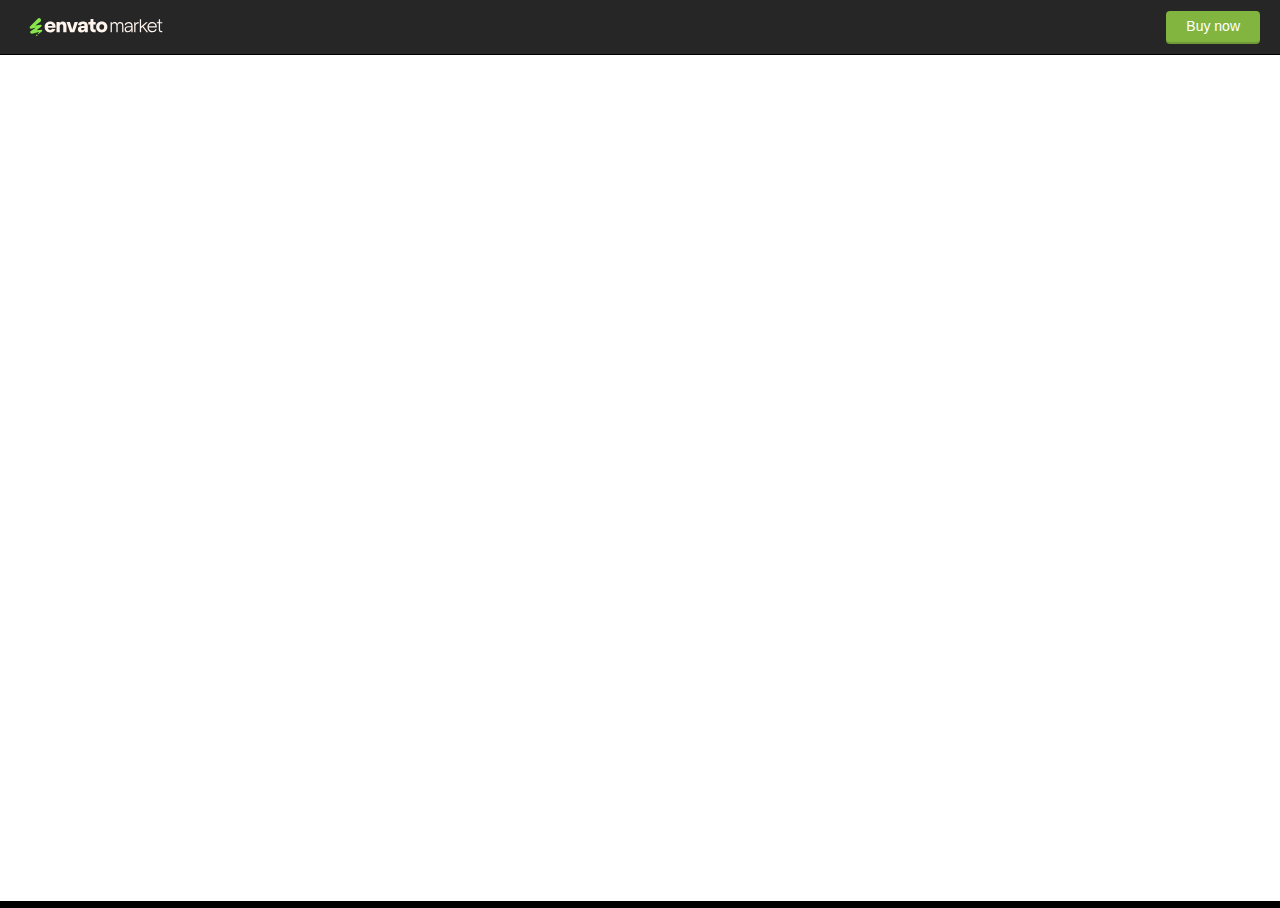
==== index.html @ d5a2df28 "first commit" ====
<!DOCTYPE html><html lang="en" class="no-js"><head>
    <meta charset="utf-8">
    <link rel="dns-prefetch" href="//s3.envato.com">
<link rel="preload" href="https://public-assets.envato-static.com/assets/generated_sprites/logos-20f56d7ae7a08da2c6698db678490c591ce302aedb1fcd05d3ad1e1484d3caf9.png" as="image">
<link rel="preload" href="https://public-assets.envato-static.com/assets/generated_sprites/common-5af54247f3a645893af51456ee4c483f6530608e9c15ca4a8ac5a6e994d9a340.png" as="image">

    <meta http-equiv="X-UA-Compatible" content="chrome=1">
    <title>CycleCity - Bicycle Store HTML Template Preview - ThemeForest</title>
    <meta name="description" content="<h3><strong>Overview:</strong></h3>
<p>CycleCity is a meticulously...">
    <meta name="robots" content="noindex, nofollow">
    <meta name="viewport" content="width=device-width, minimum-scale=1, maximum-scale=1">
    <meta name="turbo-visit-control" content="reload">

    <script nonce="25FeP46PdEQtmwd8bGN2Bw==">
//<![CDATA[
  window.dataLayer = window.dataLayer || [];

//]]>
</script>
    

        <script type="text/plain" nonce="25FeP46PdEQtmwd8bGN2Bw==" data-cookieconsent="statistics">
//<![CDATA[
      var container_env_param = "";
      (function(w,d,s,l,i) {
      w[l]=w[l]||[];w[l].push({'gtm.start':
      new Date().getTime(),event:'gtm.js'});
      var f=d.getElementsByTagName(s)[0],
      j=d.createElement(s),dl=l!='dataLayer'?'&l='+l:'';
      j.async=true;j.src='https://www.googletagmanager.com/gtm.js?id='+i+dl+container_env_param;
      f.parentNode.insertBefore(j,f);
      })(window,document,'script','dataLayer','GTM-W8KL5Q5');

//]]>
</script>

    <link rel="stylesheet" href="css/index-a9b4110996ce191cf79c3c3d4591a5bb3ada6179f9cdd9de9e89ba0bd13823e0.css" media="all">
    <link rel="stylesheet" href="css/index-457550c0311c719db250e79989e7462091be593549fb6bcb3801c9182189d1e5.css" media="all">

      <link rel="apple-touch-icon-precomposed" type="image/x-icon" href="images/apple-touch-icon-72x72-precomposed-ea6fb08063069270d41814bdcea6a36fee5fffaba8ec1f0be6ccf3ebbb63dddb.png" sizes="72x72">
  <link rel="apple-touch-icon-precomposed" type="image/x-icon" href="images/apple-touch-icon-114x114-precomposed-bab982e452fbea0c6821ffac2547e01e4b78e1df209253520c7c4e293849c4d3.png" sizes="114x114">
  <link rel="apple-touch-icon-precomposed" type="image/x-icon" href="images/apple-touch-icon-120x120-precomposed-8275dc5d1417e913b7bd8ad048dccd1719510f0ca4434f139d675172c1095386.png" sizes="120x120">
  <link rel="apple-touch-icon-precomposed" type="image/x-icon" href="images/apple-touch-icon-144x144-precomposed-c581101b4f39d1ba1c4a5e45edb6b3418847c5c387b376930c6a9922071c8148.png" sizes="144x144">
<link rel="apple-touch-icon-precomposed" type="image/x-icon" href="images/apple-touch-icon-precomposed-c581101b4f39d1ba1c4a5e45edb6b3418847c5c387b376930c6a9922071c8148.png">

    <script src="js/index-a9c6f4edad9cb35499d4c554a5a2cdda8a9e1f552e2698a88b07a977b2a4a370.js" nonce="25FeP46PdEQtmwd8bGN2Bw=="></script>

    <script nonce="25FeP46PdEQtmwd8bGN2Bw==">
//<![CDATA[
      //function to fix height of iframe!
      var calcHeight = function() {
        var headerDimensions = $('.preview__header').height();
        $('.full-screen-preview__frame').height($(window).height() - headerDimensions);
      }

      $(document).ready(function() {
        calcHeight();
      });

      $(window).resize(function() {
        calcHeight();
      }).load(function() {
        calcHeight();
      });

//]]>
</script>  </head>

  <body class="full-screen-preview">
    <div class="preview__header">
  <div class="preview__envato-logo">
    <a class="header-envato_market" href="https://themeforest.net/item/cyclecity-bicycle-store-html-template/55536284">Envato Market</a>
  </div>

  <div id="js-preview__actions" class="preview__actions">
  <div class="preview__action--buy">
    <a class="header-buy-now e-btn--3d -color-primary" href="https://themeforest.net/checkout/from_item/55536284?license=regular&support=bundle_6month">Buy now</a>
  </div>
</div>
</div>
<iframe class="full-screen-preview__frame" src="https://bicycle-store-html.vercel.app/index.html" name="preview-frame" frameborder="0" noresize="noresize" data-view="fullScreenPreview" allow="geolocation 'self'; autoplay 'self'">
</iframe>


    <script nonce="25FeP46PdEQtmwd8bGN2Bw==">
//<![CDATA[
      $(function(){viewloader.execute(Views);});

//]]>
</script>
    <script nonce="25FeP46PdEQtmwd8bGN2Bw==">
//<![CDATA[
  (function() {
    function normalizeAttributeValue(value) {
      if (value === undefined || value === null) return undefined

      var normalizedValue

      if (Array.isArray(value)) {
        normalizedValue = normalizedValue || value
          .map(normalizeAttributeValue)
          .filter(Boolean)
          .join(', ')
      }

      normalizedValue = normalizedValue || value
        .toString()
        .toLowerCase()
        .trim()
        .replace(/&/g, '&')
        .replace(/'/g, "'")
        .replace(/\s+/g, ' ')

      if (normalizedValue === '') return undefined
      return normalizedValue
    }

    var pageAttributes = {
      app_name: normalizeAttributeValue('Marketplace'),
      app_env: normalizeAttributeValue('production'),
      app_version: normalizeAttributeValue('6ac3265089cee4f1652d88ad74a22a53b1d60cd1'),
      page_type: normalizeAttributeValue('item'),
      page_location: window.location.href,
      page_title: document.title,
      page_referrer: document.referrer,
      ga_param: normalizeAttributeValue('_ga=2.145243060.1676757365.1741347581-789034889.1741347581'),
      event_attributes: null,
      user_attributes: {
        user_id: normalizeAttributeValue(''),
        market_user_id: normalizeAttributeValue(''),
      }
    }
    dataLayer.push(pageAttributes)

    dataLayer.push({
      event: 'analytics_ready',
      event_attributes: {
        event_type: 'user',
        custom_timestamp: Date.now()
      }
    })
  })();

//]]>
</script>
        <noscript>
      <iframe
        src="https://www.googletagmanager.com/ns.html?id=GTM-W8KL5Q5"
        height="0"
        width="0"
        style="display:none;visibility:hidden"
      >
      </iframe>
    </noscript>


    
<div id="affiliate-tracker" class="is-hidden" data-view="affiliatesTracker" data-cookiebot-enabled="true"></div>

      <script src="js/uc.js" data-cbid="d10f7659-aa82-4007-9cf1-54a9496002bf" data-georegions="{" region":"us","cbid":"d9683f70-895f-4427-97dc-f1087cddf9d8"}"="" async="async" id="Cookiebot" nonce="25FeP46PdEQtmwd8bGN2Bw=="></script>


  <script nonce="25FeP46PdEQtmwd8bGN2Bw==">
//<![CDATA[
  var ACCOUNTS = ["m"];
  window.ga=window.ga||function(){(ga.q=ga.q||[]).push(arguments)};ga.l=+new Date;

    var consentCookie = getCookie('CookieConsent');

    if (consentCookie) {
      var hasConsent = Market.Helpers.CookieConsent.given('statistics');

      if (hasConsent) {
        setupGoogleAnalytics();
        loadGoogleAnalytics();
        loadLinkingForAllAccounts();
      }
    } else {
      setupGoogleAnalytics();
      loadGoogleAnalytics();
      loadLinkingForAllAccounts();
    }

    window.addEventListener('CookiebotOnAccept', handleCookiebotAcceptDeclineEvent, false);
    window.addEventListener('CookiebotOnDecline', handleCookiebotAcceptDeclineEvent, false);

  function handleCookiebotAcceptDeclineEvent() {
    if (Cookiebot.consent.statistics) {
      if (!(window.ga && ga.create)) {
        setupGoogleAnalytics();
        loadGoogleAnalytics();
        loadLinkingForAllAccounts();
      }
    } else {
      unloadGoogleAnalytics()
    }
  }

  function getCookie(name) {
    var name = name + "=";
    var decodedCookie = decodeURIComponent(document.cookie);
    var cookieContent = decodedCookie.split(';');

    for(var i = 0; i < cookieContent.length; i++) {
      var c = cookieContent[i];

      while (c.charAt(0) == ' ') {
        c = c.substring(1);
      }

      if (c.indexOf(name) == 0) {
        return c.substring(name.length, c.length);
      }
    }

    return false;
  }

  function delete_cookie_by_name(name) {
    document.cookie = name + "=; expires=Thu, 01 Jan 1970 00:00:00 UTC; path=/;";
  }

  function unloadGoogleAnalytics() {
    var payload = {"name":"m","allowLinker":true};
    var accountId = "UA-11834194-7";

    // Set the GA User Opt-out flag
    window['ga-disable-'+accountId] = true;

    // Do not explicitly make any further calls to ga()
    ga(payload.name+".remove");

    // Delete any existing GA cookies (_ga, _gat & _gaid) and GA Client ID from localStorage
    delete_cookie_by_name('_ga');
    delete_cookie_by_name('_gat');
    delete_cookie_by_name('_gid');

    // Delete LocalStorage Entries
    if (Market.Helpers.GaLsUtils.localStorageAvailable()) {
      var clientId = Market.Helpers.GaLsUtils.getClientId();

      if (!clientId) {
        return;
      }

      Market.Helpers.GaLsUtils.removeClientId();
    }

    // Do not transmit the Client ID to other sites upon navigation (i.e. autoLink)
  }

  function domLoaded() {
    return new Promise(resolve => {
      if (
        document.readyState === 'interactive' ||
        document.readyState === 'complete'
      ) {
        resolve()
      } else {
        document.addEventListener(
          'DOMContentLoaded',
          () => {
            resolve()
          },
          {
            capture: true,
            once: true,
            passive: true
          }
        )
      }
    })
  }

  function loadLinkingForAllAccounts() {
    domLoaded().then(() => {
      window._envGaTrackerNames = ACCOUNTS;

      for (var i = 0; i < ACCOUNTS.length; i++) {
        var t = ACCOUNTS[i];

        ga(t+'.require', 'linker');

        ga(t+'.require', 'linkid', 'linkid.js');
      };

      document.body.addEventListener('click', function(event) {
        decorateLink(event);
      });
      document.body.addEventListener('contextmenu', function(event) {
        // Aside from a normal click, we need to handle the variety of ways users
        // can open a link in a new tab
        // Right click to open context menu
        decorateLink(event);
      });
      document.body.addEventListener('mousedown', function(event) {
        // Aside from a normal click, we need to handle the variety of ways users
        // can open a link in a new tab
        // Middle mouse button click
        if (event.button === 1) {
          decorateLink(event);
        }
      });
    });
  }

  function decorateLink(event) {

    window._envGaTrackerNames = ACCOUNTS;

    var currentTarget = jQuery(event.target);
    var link = currentTarget.closest('a')[0];
    var ourDomains = ["audiojungle.net","themeforest.net","videohive.net","graphicriver.net","3docean.net","codecanyon.net","photodune.net","elements.envato.com","build.envatohostedservices.com","author.envato.com","tutsplus.com","sites.envato.com","account.envato.com","forums.envato.com"];
    var filteredDomains = ourDomains.filter(function(domain) {
      return domain !== document.location.hostname;
    });

    for (var i = 0; i < ACCOUNTS.length; i++) {
      var t = ACCOUNTS[i];

      if (link && link.href) {
        if (filteredDomains.includes(link.hostname) || currentSiteLinkOpensInNewWindow(link)) {
          ga(t+'.linker:decorate', link)
        }
      }
    }
  }

  function currentSiteLinkOpensInNewWindow(link) {
    return document.location.hostname === link.hostname && link.target === '_blank';
  }

  function setupGoogleAnalytics() {
    (function () {
      var accountId = "UA-11834194-7";
      window['ga-disable-'+accountId] = false;

      var options = {"name":"m","allowLinker":true};

      if (Market.Helpers.GaLsUtils.localStorageAvailable()) {
        if (Market.Helpers.GaLsUtils.clientIdNotPresent()) {
          options.clientId = Market.Helpers.GaLsUtils.retrieveClientId();
        }

        ga("create", accountId, options);
        ga(function() {
          var tracker = ga.getByName(options.name);
          Market.Helpers.GaLsUtils.storeClientId(tracker.get('clientId'));
          for (var i = 0; i < ACCOUNTS.length; i++) {
            var t = ACCOUNTS[i];
            ga(t+'.set', 'dimension18', Market.Helpers.GaLsUtils.retrieveClientId())
          }
        })
      } else {
        ga("create", accountId, options);
      }

      window._envGaTrackerNames = ACCOUNTS;

      for (var i = 0; i < ACCOUNTS.length; i++) {
        var t = ACCOUNTS[i];

        ga(t+'.require', "");

        ga(t+'.require', 'ec');

        ga(t+'.require', 'displayfeatures');

        ga(t+'.set', 'dimension20', 'other')

        var itemPageIdMatch = window.location.pathname.match(/^\/item\/[a-z-]+\/(?:reviews\/)?(\d+)(?:\/comments|\/support)?$/);
        if (itemPageIdMatch) {
          // Fetch item ID from path
          var itemId = itemPageIdMatch[1];
          ga(t+'.set', 'dimension23', itemId);
        }

      }

      loadLinkingForAllAccounts()
    }());
  }

  function loadGoogleAnalytics() {
    (function () {

      var s=document.createElement('script');
      s.type='text/javascript';
      s.async=true;
        s.src='https://www.google-analytics.com/analytics.js';
      var x=document.getElementsByTagName('script')[0];
      x.parentNode.insertBefore(s,x);
    }());
  }

  

//]]>
</script>

<script nonce="25FeP46PdEQtmwd8bGN2Bw==">
//<![CDATA[

  trimGacUaCookies()
  trimGaSessionCookies()

  function trimGacUaCookies() {
    // Trim the list of gac cookies and only leave the most recent ones. This
    // prevents rejecting the request later on when the cookie size grows larger
    // than nginx buffers.
    let maxCookies = 15
    var gacCookies = []

    let cookies = document.cookie.split('; ')
    for (let i in cookies) {
      let [cookieName, cookieVal] = cookies[i].split('=', 2)
      if (cookieName.startsWith('_gac_UA')) {
        gacCookies.push([cookieName, cookieVal])
      }
    }

    if (gacCookies.length <= maxCookies){return
    }

    gacCookies.sort((a, b) => { return (a[1] > b[1] ? -1 : 1) })

    for (let i in gacCookies) {
      if (i < maxCookies) continue
      $.removeCookie(gacCookies[i][0], { path: '/', domain: '.' + window.location.host })
    }
  }

  function trimGaSessionCookies() {
    // Trim the list of ga session cookies and only leave the most recent ones. This
    // prevents rejecting the request later on when the cookie size grows larger
    // than nginx buffers.
    let maxCookies = 15
    var gaCookies = []
    // safelist our GA properties for production and staging
    const KEEPLIST = ['_ga_ZKBVC1X78F', '_ga_9Z72VQCKY0']

    let cookies = document.cookie.split('; ')
    for (let i in cookies) {
      let [cookieName, cookieVal] = cookies[i].split('=', 2)

      // explicitly ensure the cookie starts with `_ga_` so that we don't accidentally include
      // the `_ga` cookie
      if (cookieName.startsWith('_ga_')) {
        if (KEEPLIST.includes(cookieName)) { continue }

        gaCookies.push([cookieName, cookieVal])
      }
    }

    if (gaCookies.length <= maxCookies){return
    }

    gaCookies.sort((a, b) => { return (a[1] > b[1] ? -1 : 1) })

    for (let i in gaCookies) {
      if (i < maxCookies) continue
      $.removeCookie(gaCookies[i][0], { path: '/', domain: '.' + window.location.host })
    }
  }

//]]>
</script>


<script nonce="25FeP46PdEQtmwd8bGN2Bw==">
//<![CDATA[
  // Set Datadog custom attributes
  (function () {
    if (typeof window.datadog_attributes != 'object')
      window.datadog_attributes = {}
    window.datadog_attributes['pageType'] = 'other'
  })()

//]]>
</script>





</body></html>
---- css/index-a9b4110996ce191cf79c3c3d4591a5bb3ada6179f9cdd9de9e89ba0bd13823e0.css ----
﻿@import url(normalize-b1a155928b172f008fc543e8a057fcbe0f8855c5f410811adcaf2cf21f310a63.css);*,*:before,*:after{-webkit-box-sizing:border-box;box-sizing:border-box}html{font-family:"Helvetica Neue", Helvetica, Arial, sans-serif;font-size:16px;line-height:1.5;color:#545454}@media (max-width: 1023px){html{height:100%}}@media (max-width: 1023px){body{height:100%}}blockquote,dl,dd,h1,h2,h3,h4,h5,h6,figure,p,pre{margin:0}fieldset{border:0;margin:0;padding:0}iframe{border:0}ol,ul{list-style:none;margin:0;padding:0}[tabindex="-1"]:focus{outline:none !important}iframe[name=google_conversion_frame]{display:none}@-webkit-keyframes background-flash{0%{background-color:transparent}50%{background-color:#f5f5b4}100%{background-color:transparent}}@keyframes background-flash{0%{background-color:transparent}50%{background-color:#f5f5b4}100%{background-color:transparent}}@-webkit-keyframes fade-in-out{0%{opacity:0}50%{opacity:1}100%{opacity:0}}@keyframes fade-in-out{0%{opacity:0}50%{opacity:1}100%{opacity:0}}@-webkit-keyframes fade-in{0%{display:none;opacity:0}1%{display:block;opacity:0}100%{display:block;opacity:1}}@keyframes fade-in{0%{display:none;opacity:0}1%{display:block;opacity:0}100%{display:block;opacity:1}}@-webkit-keyframes fade-in-down{0%{opacity:0;-webkit-transform:translate3d(0, -50%, 0);transform:translate3d(0, -50%, 0)}100%{opacity:1;-webkit-transform:none;transform:none}}@keyframes fade-in-down{0%{opacity:0;-webkit-transform:translate3d(0, -50%, 0);transform:translate3d(0, -50%, 0)}100%{opacity:1;-webkit-transform:none;transform:none}}@-webkit-keyframes fade-in-down-desktop{0%{opacity:0;-webkit-transform:translate3d(0, -10%, 0);transform:translate3d(0, -10%, 0)}100%{opacity:1;-webkit-transform:none;transform:none}}@keyframes fade-in-down-desktop{0%{opacity:0;-webkit-transform:translate3d(0, -10%, 0);transform:translate3d(0, -10%, 0)}100%{opacity:1;-webkit-transform:none;transform:none}}@-webkit-keyframes fade-in-up{0%{opacity:0;-webkit-transform:translate3d(0, 50%, 0);transform:translate3d(0, 50%, 0)}100%{opacity:1;-webkit-transform:none;transform:none}}@keyframes fade-in-up{0%{opacity:0;-webkit-transform:translate3d(0, 50%, 0);transform:translate3d(0, 50%, 0)}100%{opacity:1;-webkit-transform:none;transform:none}}@-webkit-keyframes fade-in-up-desktop{0%{opacity:0;-webkit-transform:translate3d(0, 30%, 0);transform:translate3d(0, 30%, 0)}100%{opacity:1;-webkit-transform:none;transform:none}}@keyframes fade-in-up-desktop{0%{opacity:0;-webkit-transform:translate3d(0, 30%, 0);transform:translate3d(0, 30%, 0)}100%{opacity:1;-webkit-transform:none;transform:none}}@-webkit-keyframes fade-out{0%{display:block;opacity:1}99%{display:block;opacity:0}100%{display:none;opacity:1}}@keyframes fade-out{0%{display:block;opacity:1}99%{display:block;opacity:0}100%{display:none;opacity:1}}@-webkit-keyframes move-from-left{0%{-webkit-transform:translateX(-50px);transform:translateX(-50px)}100%{-webkit-transform:translateX(0);transform:translateX(0)}}@keyframes move-from-left{0%{-webkit-transform:translateX(-50px);transform:translateX(-50px)}100%{-webkit-transform:translateX(0);transform:translateX(0)}}@-webkit-keyframes shake{0%{-webkit-transform:translateX(0);transform:translateX(0)}20%{-webkit-transform:translateX(-5px);transform:translateX(-5px)}40%{-webkit-transform:translateX(5px);transform:translateX(5px)}60%{-webkit-transform:translateX(-5px);transform:translateX(-5px)}80%{-webkit-transform:translateX(5px);transform:translateX(5px)}100%{-webkit-transform:translateX(0);transform:translateX(0)}}@keyframes shake{0%{-webkit-transform:translateX(0);transform:translateX(0)}20%{-webkit-transform:translateX(-5px);transform:translateX(-5px)}40%{-webkit-transform:translateX(5px);transform:translateX(5px)}60%{-webkit-transform:translateX(-5px);transform:translateX(-5px)}80%{-webkit-transform:translateX(5px);transform:translateX(5px)}100%{-webkit-transform:translateX(0);transform:translateX(0)}}@-webkit-keyframes spin{to{-webkit-transform:rotate(1turn);transform:rotate(1turn)}}@keyframes spin{to{-webkit-transform:rotate(1turn);transform:rotate(1turn)}}[am-Grid]{float:left;width:100%}[am-Grid]:after{content:" ";display:block;clear:both}@media (max-width: 568px){[am-Grid] [am-Grid-Col~="s:1"]{width:20.3125%;float:left;margin-right:6.25%}[am-Grid] [am-Grid-Col~="s:pre1"]{margin-left:26.5625%}[am-Grid] [am-Grid-Col~="s:2"]{width:46.875%;float:left;margin-right:6.25%}[am-Grid] [am-Grid-Col~="s:pre2"]{margin-left:53.125%}[am-Grid] [am-Grid-Col~="s:3"]{width:73.4375%;float:left;margin-right:6.25%}[am-Grid] [am-Grid-Col~="s:pre3"]{margin-left:79.6875%}[am-Grid] [am-Grid-Col~="s:4"]{width:100%;float:left;margin-left:0;margin-right:0}[am-Grid] [am-Grid-Col~="s:pre4"]{margin-left:106.25%}[am-Grid] [am-Grid-Row~="s:end"]{margin-right:0;clear:right}[am-Grid] [am-Grid-Row~="s:start"]{clear:left}}@media (min-width: 569px) and (max-width: 1023px){[am-Grid] [am-Grid-Col~="m:1"]{width:9.8484848485%;float:left;margin-right:3.0303030303%}[am-Grid] [am-Grid-Col~="m:pre1"]{margin-left:12.8787878788%}[am-Grid] [am-Grid-Col~="m:2"]{width:22.7272727273%;float:left;margin-right:3.0303030303%}[am-Grid] [am-Grid-Col~="m:pre2"]{margin-left:25.7575757576%}[am-Grid] [am-Grid-Col~="m:3"]{width:35.6060606061%;float:left;margin-right:3.0303030303%}[am-Grid] [am-Grid-Col~="m:pre3"]{margin-left:38.6363636364%}[am-Grid] [am-Grid-Col~="m:4"]{width:48.4848484848%;float:left;margin-right:3.0303030303%}[am-Grid] [am-Grid-Col~="m:pre4"]{margin-left:51.5151515152%}[am-Grid] [am-Grid-Col~="m:5"]{width:61.3636363636%;float:left;margin-right:3.0303030303%}[am-Grid] [am-Grid-Col~="m:pre5"]{margin-left:64.3939393939%}[am-Grid] [am-Grid-Col~="m:6"]{width:74.2424242424%;float:left;margin-right:3.0303030303%}[am-Grid] [am-Grid-Col~="m:pre6"]{margin-left:77.2727272727%}[am-Grid] [am-Grid-Col~="m:7"]{width:87.1212121212%;float:left;margin-right:3.0303030303%}[am-Grid] [am-Grid-Col~="m:pre7"]{margin-left:90.1515151515%}[am-Grid] [am-Grid-Col~="m:8"]{width:100%;float:left;margin-left:0;margin-right:0}[am-Grid] [am-Grid-Col~="m:pre8"]{margin-left:103.0303030303%}[am-Grid] [am-Grid-Row~="m:end"]{margin-right:0;clear:right}[am-Grid] [am-Grid-Row~="m:start"]{clear:left}}@media (min-width: 1024px){[am-Grid] [am-Grid-Col~="l:1"]{width:6.5%;float:left;margin-right:2%}[am-Grid] [am-Grid-Col~="l:pre1"]{margin-left:8.5%}[am-Grid] [am-Grid-Col~="l:2"]{width:15%;float:left;margin-right:2%}[am-Grid] [am-Grid-Col~="l:pre2"]{margin-left:17%}[am-Grid] [am-Grid-Col~="l:3"]{width:23.5%;float:left;margin-right:2%}[am-Grid] [am-Grid-Col~="l:pre3"]{margin-left:25.5%}[am-Grid] [am-Grid-Col~="l:4"]{width:32%;float:left;margin-right:2%}[am-Grid] [am-Grid-Col~="l:pre4"]{margin-left:34%}[am-Grid] [am-Grid-Col~="l:5"]{width:40.5%;float:left;margin-right:2%}[am-Grid] [am-Grid-Col~="l:pre5"]{margin-left:42.5%}[am-Grid] [am-Grid-Col~="l:6"]{width:49%;float:left;margin-right:2%}[am-Grid] [am-Grid-Col~="l:pre6"]{margin-left:51%}[am-Grid] [am-Grid-Col~="l:7"]{width:57.5%;float:left;margin-right:2%}[am-Grid] [am-Grid-Col~="l:pre7"]{margin-left:59.5%}[am-Grid] [am-Grid-Col~="l:8"]{width:66%;float:left;margin-right:2%}[am-Grid] [am-Grid-Col~="l:pre8"]{margin-left:68%}[am-Grid] [am-Grid-Col~="l:9"]{width:74.5%;float:left;margin-right:2%}[am-Grid] [am-Grid-Col~="l:pre9"]{margin-left:76.5%}[am-Grid] [am-Grid-Col~="l:10"]{width:83%;float:left;margin-right:2%}[am-Grid] [am-Grid-Col~="l:pre10"]{margin-left:85%}[am-Grid] [am-Grid-Col~="l:11"]{width:91.5%;float:left;margin-right:2%}[am-Grid] [am-Grid-Col~="l:pre11"]{margin-left:93.5%}[am-Grid] [am-Grid-Col~="l:12"]{width:100%;float:left;margin-left:0;margin-right:0}[am-Grid] [am-Grid-Col~="l:pre12"]{margin-left:102%}[am-Grid] [am-Grid-Row~="l:end"]{margin-right:0;clear:right}[am-Grid] [am-Grid-Row~="l:start"]{clear:left}}.h-clearfix:after{content:" ";display:block;clear:both}.h-clear{clear:both}.h-clickable{cursor:pointer}.h-no-bullet{list-style:none}.h-hr{border:none;display:block;background-color:#dedede;height:1px;margin-top:16px;margin-bottom:16px}.h-pull-right{float:right}.h-pull-left{float:left}.h-pull-none{float:none !important}.h-display-inlineblock{display:inline-block !important}.h-display-block{display:block !important}.h-position-absolute{position:absolute}.h-position-relative{position:relative}.h-position-fixed{position:fixed}.h-text-align-center{text-align:center}.h-text-align-left{text-align:left}.h-text-align-right{text-align:right}.h-word-wrap{word-wrap:break-word}.h-strikethrough{text-decoration:line-through}.h-text-truncate{overflow:hidden;white-space:nowrap;text-overflow:ellipsis}.h-text-overflow-wrap-anywhere{overflow-wrap:anywhere}.h-full-width{width:100%}.h-flexible{max-width:100%}.h-image-svg{line-height:0;display:block}.h-flex-video{height:0;overflow:hidden;padding-bottom:56.2%;position:relative}.h-flex-video iframe,.h-flex-video video{height:100%;position:absolute;top:0;width:100%}.h-m0{margin:0px !important}.h-mt0{margin-top:0px !important}.h-mr0{margin-right:0px !important}.h-mb0{margin-bottom:0px !important}.h-ml0{margin-left:0px !important}.h-mx0{margin-left:0px !important;margin-right:0px !important}.h-my0{margin-top:0px !important;margin-bottom:0px !important}.h-m1{margin:8px !important}.h-mt1{margin-top:8px !important}.h-mr1{margin-right:8px !important}.h-mb1{margin-bottom:8px !important}.h-ml1{margin-left:8px !important}.h-mx1{margin-left:8px !important;margin-right:8px !important}.h-my1{margin-top:8px !important;margin-bottom:8px !important}.h-m2{margin:16px !important}.h-mt2{margin-top:16px !important}.h-mr2{margin-right:16px !important}.h-mb2{margin-bottom:16px !important}.h-ml2{margin-left:16px !important}.h-mx2{margin-left:16px !important;margin-right:16px !important}.h-my2{margin-top:16px !important;margin-bottom:16px !important}.h-m3{margin:24px !important}.h-mt3{margin-top:24px !important}.h-mr3{margin-right:24px !important}.h-mb3{margin-bottom:24px !important}.h-ml3{margin-left:24px !important}.h-mx3{margin-left:24px !important;margin-right:24px !important}.h-my3{margin-top:24px !important;margin-bottom:24px !important}.h-m4{margin:32px !important}.h-mt4{margin-top:32px !important}.h-mr4{margin-right:32px !important}.h-mb4{margin-bottom:32px !important}.h-ml4{margin-left:32px !important}.h-mx4{margin-left:32px !important;margin-right:32px !important}.h-my4{margin-top:32px !important;margin-bottom:32px !important}.h-mxa{margin-left:auto !important;margin-right:auto !important}.h-mya{margin-bottom:auto !important;margin-top:auto !important}.h-p0{padding:0px !important}.h-pt0{padding-top:0px !important}.h-pr0{padding-right:0px !important}.h-pb0{padding-bottom:0px !important}.h-pl0{padding-left:0px !important}.h-px0{padding-left:0px !important;padding-right:0px !important}.h-py0{padding-top:0px !important;padding-bottom:0px !important}.h-p1{padding:8px !important}.h-pt1{padding-top:8px !important}.h-pr1{padding-right:8px !important}.h-pb1{padding-bottom:8px !important}.h-pl1{padding-left:8px !important}.h-px1{padding-left:8px !important;padding-right:8px !important}.h-py1{padding-top:8px !important;padding-bottom:8px !important}.h-p2{padding:16px !important}.h-pt2{padding-top:16px !important}.h-pr2{padding-right:16px !important}.h-pb2{padding-bottom:16px !important}.h-pl2{padding-left:16px !important}.h-px2{padding-left:16px !important;padding-right:16px !important}.h-py2{padding-top:16px !important;padding-bottom:16px !important}.h-p3{padding:24px !important}.h-pt3{padding-top:24px !important}.h-pr3{padding-right:24px !important}.h-pb3{padding-bottom:24px !important}.h-pl3{padding-left:24px !important}.h-px3{padding-left:24px !important;padding-right:24px !important}.h-py3{padding-top:24px !important;padding-bottom:24px !important}.h-p4{padding:32px !important}.h-pt4{padding-top:32px !important}.h-pr4{padding-right:32px !important}.h-pb4{padding-bottom:32px !important}.h-pl4{padding-left:32px !important}.h-px4{padding-left:32px !important;padding-right:32px !important}.h-py4{padding-top:32px !important;padding-bottom:32px !important}@media (max-width: 1023px){.is-hidden-tablet-and-below{display:none !important}}@media (max-width: 568px){.is-hidden-phone{display:none !important}}@media (min-width: 569px){.is-hidden-tablet-and-above{display:none !important}}@media (min-width: 1024px){.is-hidden-desktop{display:none !important}}.is-visually-hidden,.js .is-visually-hidden--js{border:0;clip:rect(0 0 0 0);height:1px;margin:-1px;overflow:hidden;padding:0;position:absolute;width:1px}.hidden,.is-hidden{display:none !important}.no-js .is-hidden--no-js{display:none !important}.js .is-hidden--js{display:none !important}.is-loading{background-image:url(../images/pagination_loader-ccdae013a8bbb92cbd0d52d6e1db2fea8a05b335a67409822029a16505e9adb5.gif);background-position:center center;background-repeat:no-repeat;height:30px}.is-pjax-loading{opacity:0.4}.is-disabled-loading,.is-disabled-interaction{position:relative}.is-disabled-loading:before,.is-disabled-interaction:before{content:"";background-color:white;opacity:0.4;position:absolute;top:0;right:0;bottom:0;left:0;z-index:2}.is-disabled-interaction{cursor:default}.is-disabled-loading{cursor:wait}.no-svg .is-hidden--no-svg,.svg .is-hidden--svg{display:none}.svg .is-hidden--no-svg,.no-svg .is-hidden--svg{display:inline}@font-face{font-family:'PolySans-Neutral';src:url(../fonts/PolySans-Neutral-97805fdcd154c8dade0711b51e8ee36a88f411929fc0fdc812782006232b1407.otf) format("opentype");font-weight:normal;font-style:normal}@font-face{font-family:'PolySans-Median';src:url(../fonts/PolySans-Median-3a831d451fb6e08a2d12ff4af107eea1a4ee286096911338ec3985e89f59c841.otf) format("opentype");font-weight:normal;font-style:normal}.t-body{-webkit-font-smoothing:antialiased;-moz-osx-font-smoothing:grayscale;font-family:"Helvetica Neue", Helvetica, Arial, sans-serif;font-size:16px;font-weight:400;line-height:1.5;margin-bottom:16px;padding:0}.t-body a{color:#0084B4}.t-body a:hover{color:#00719b}.t-body.-size-xl{font-size:20px}.t-body.-size-l{font-size:18px}.t-body.-size-m{font-size:14px}.t-body.-size-s{font-size:12px}.t-body.-color-dark,.t-body{color:#666666}.t-body.-color-mid{color:#999999}.t-body.-color-light{color:white}.t-body.-color-inherit{color:inherit}.t-body.-color-danger{color:#df2c2c}.t-body.-color-success{color:#82b541}.t-body.-color-warning{color:#efa506}.t-body.-style-italic{font-style:italic}.t-body.-weight-bold{font-weight:700}.t-currency{-webkit-font-smoothing:antialiased;-moz-osx-font-smoothing:grayscale;display:inline-block;font-weight:inherit;line-height:1}.t-currency::first-letter{margin-right:0.05em;font-size:12px;line-height:1.25em;font-weight:normal;vertical-align:top}@-moz-document url-prefix(){.t-currency::first-letter{float:left}}.t-heading{-webkit-font-smoothing:antialiased;-moz-osx-font-smoothing:grayscale;font-family:"Helvetica Neue", Helvetica, Arial, sans-serif;font-weight:700;line-height:1.2;margin-bottom:16px;padding:0}.t-heading a{color:#0084B4}.t-heading a:hover{color:#00719b}.t-heading.-size-xxl{font-size:36px}.t-heading.-size-xl{font-size:32px}.t-heading.-size-l{font-size:28px}.t-heading.-responsive-size-l{font-size:28px}@media (max-width: 1023px){.t-heading.-responsive-size-l{font-size:24px}}.t-heading.-size-m{font-size:24px}.t-heading.-size-s{font-size:20px}.t-heading.-size-xs{font-size:18px}.t-heading.-size-xxs{font-size:14px}.t-heading.-size-inherit{font-size:inherit}.t-heading.-color-dark,.t-heading{color:#454545}.t-heading.-color-mid{color:#545454}.t-heading.-color-light{color:white}.t-heading.-color-inherit{color:inherit}.t-heading.-color-highlight{color:#82b440}.t-heading.-weight-normal{font-weight:400}.t-heading.-weight-light{font-weight:300}.t-heading.-margin-none{margin:0}.t-icon-list{list-style:none;margin:0 0 8px 8px;-webkit-font-smoothing:antialiased;-moz-osx-font-smoothing:grayscale}.t-icon-list a{color:#0084B4}.t-icon-list a:hover{color:#00719b}.t-icon-list.-offset-flush{margin-left:8px}.t-icon-list.-font-size-s{font-size:12px}.t-icon-list.-font-size-m,.t-icon-list{font-size:16px}.t-icon-list.-icon-size-s .t-icon-list__item:before{font-size:12px}.t-icon-list.-icon-size-m .t-icon-list__item:before,.t-icon-list .t-icon-list__item:before{font-size:14px}.t-icon-list__item{position:relative;padding-left:16px}.t-icon-list__item:before{font-family:marketplace-glyphs;font-style:normal;font-weight:normal;speak:none;text-align:center;width:1em;position:relative;left:-23px;margin-right:-15px}.t-icon-list__item.-icon-ok:before{content:""}.t-icon-list__item.-icon-cancel:before{content:""}.t-icon-list__item.-icon-caret:before{content:""}.t-icon-list__item.-color-mid:before,.t-icon-list__item:before{color:gray}.t-icon-list__item.-color-dark:before{color:black}.t-icon-list__item.-color-light:before{color:white}.t-icon-list__item.-color-primary:before{color:#82b440}.t-link{color:#0084B4;text-decoration:underline}.t-link:hover{color:#00719b}.t-link:hover{text-decoration:none}.t-link.-color-dark{color:#454545}.t-link.-color-dark:hover{color:#787878}.t-link.-color-light{color:white}.t-link.-color-light:hover{color:whitesmoke}.t-link.-color-default{color:#0084B4}.t-link.-color-default:hover{color:#00719b}.t-link.-color-inherit{color:currentColor}.t-link.-decoration-reversed{text-decoration:none}.t-link.-decoration-reversed:hover{text-decoration:underline}.t-link.-decoration-none{text-decoration:none}.t-link.-decoration-none:hover{text-decoration:none}.t-link.-weight-bold{font-weight:700}.t-link.-weight-normal{font-weight:400}.t-link.-weight-light{font-weight:300}.t-list{list-style:disc;margin-left:32px}.t-list.-style-none{list-style:none;margin-left:0}.t-list.-style-decimal{list-style:decimal}.t-list.-style-alpha{list-style:lower-alpha}.t-list.-style-lower-roman{list-style:lower-roman}li.t-list__indent{padding:10px 0px;margin-left:10px;list-style:none}.t-preformatted{-webkit-font-smoothing:antialiased;-moz-osx-font-smoothing:grayscale}.t-preformatted p{color:#666666;font-family:"Helvetica Neue", Helvetica, Arial, sans-serif;font-size:14px;font-weight:400;line-height:1.5;margin-bottom:16px;padding:0}.t-preformatted p a{color:#0084B4}.t-preformatted p a:hover{color:#00719b}.t-preformatted h1{display:none}.t-preformatted h2,.t-preformatted h3,.t-preformatted h4,.t-preformatted h5,.t-preformatted h6{font-family:"Helvetica Neue", Helvetica, Arial, sans-serif;font-weight:700;line-height:1.2;color:#454545;margin-bottom:8px;padding:0}.t-preformatted h2 a,.t-preformatted h3 a,.t-preformatted h4 a,.t-preformatted h5 a,.t-preformatted h6 a{color:#0084B4}.t-preformatted h2 a:hover,.t-preformatted h3 a:hover,.t-preformatted h4 a:hover,.t-preformatted h5 a:hover,.t-preformatted h6 a:hover{color:#00719b}.t-preformatted small{color:#909090;font-size:12px}.t-preformatted ol,.t-preformatted ul{font-size:14px;margin-bottom:16px;padding-left:25px}.t-preformatted ol:last-child,.t-preformatted ul:last-child{margin-bottom:0}.t-preformatted ol{list-style-type:decimal}.t-preformatted ul{list-style:disc}.t-preformatted table{margin-bottom:16px;max-width:100%;overflow:auto}.t-preformatted img{max-width:100%}.t-preformatted blockquote{border-left:1px solid #454545;color:#777;font-size:14px;font-style:italic;margin-bottom:16px;padding-left:16px}.t-preformatted pre{font-size:14px;margin-bottom:16px}.f-checkbox{font-size:13px;font-weight:normal;outline:0}.f-checkbox.is-invalid,.f-checkbox.is-error{color:#df2c2c;border:currentColor 1px solid}.f-checkbox[disabled]{background:#ededed;cursor:not-allowed}.f-checkbox.is-read-only{cursor:text;border-style:dashed}.f-file{font-size:13px;font-weight:normal;outline:0;margin-top:8px}.f-file.is-invalid,.f-file.is-error{color:#df2c2c;border:currentColor 1px solid}.f-file[disabled]{background:#ededed;cursor:not-allowed}.f-file.is-read-only{cursor:text;border-style:dashed}.f-input{font-size:13px;font-weight:normal;outline:0;height:30px;line-height:1;border-radius:4px;color:gray;background:white;border:1px solid #bababa;padding:5px 8px}.f-input.is-invalid,.f-input.is-error{color:#df2c2c;border:currentColor 1px solid}.f-input[disabled]{background:#ededed;cursor:not-allowed}.f-input.is-read-only{cursor:text;border-style:dashed}.f-input:focus,.f-input.is-focussed{-webkit-transition:-webkit-box-shadow 0.30s ease-in-out;transition:-webkit-box-shadow 0.30s ease-in-out;transition:box-shadow 0.30s ease-in-out;transition:box-shadow 0.30s ease-in-out, -webkit-box-shadow 0.30s ease-in-out;-webkit-box-shadow:0 0 5px #9ecaed;box-shadow:0 0 5px #9ecaed;border-color:#9ecaed}.f-input.-font-monospace{font-family:Consolas, Monaco, "Lucida Console", monospace}.f-input.-size-m{height:40px;font-size:20px}.f-input.-width-full{width:100%}.f-input[data-icon="true"]{background-repeat:no-repeat;background-size:20px 20px;background-position:right 5px center}.f-input[data-status="valid"][data-icon="true"],.f-input.is-valid[data-icon="true"]{background-image:url(../images/input-validation__valid-ad0699536415d38e62ad0ed66070d56104aabeb5dc4ce4742ee841fdcf5ed338.svg)}.f-input[data-status="invalid"],.f-input[data-status="error"],.f-input.is-error,.f-input.is-invalid{color:#df2c2c;border:currentColor 1px solid}.f-input[data-status="invalid"]:focus,.f-input.is-focussed[data-status="invalid"],.f-input[data-status="error"]:focus,.f-input.is-focussed[data-status="error"],.f-input.is-error:focus,.f-input.is-error.is-focussed,.f-input.is-invalid:focus,.f-input.is-invalid.is-focussed{-webkit-box-shadow:0 0 5px currentColor;box-shadow:0 0 5px currentColor}.f-input[data-status="invalid"][data-icon="true"],.f-input[data-status="error"][data-icon="true"],.f-input.is-error[data-icon="true"],.f-input.is-invalid[data-icon="true"]{background-image:url(../images/input-validation__invalid-ecb44f2043f8a65c6b5cfdf3b5b813e4b66ba72e20c1bfa98dc03ec091673a27.svg)}.f-input[data-status="warning"],.f-input.is-warning{color:#efa506;border:currentColor 1px solid}.f-input[data-status="warning"]:focus,.f-input.is-focussed[data-status="warning"],.f-input.is-warning:focus,.f-input.is-warning.is-focussed{-webkit-box-shadow:0 0 5px currentColor;box-shadow:0 0 5px currentColor}.f-input[data-status="warning"][data-icon="true"],.f-input.is-warning[data-icon="true"]{background-image:url(../images/input-validation__warning-74518a1b8f84c370ba6b297fe6d1a99c376fe0c1d5beec24487c22bc6f1df8e2.svg)}.f-input[data-status="pending"][data-icon="true"],.f-input.is-pending[data-icon="true"]{background-image:url(../images/input-validation__pending-eda46ca6b1d93ee958f6291dcffb19f26970274b1a3405d86e6194d9486f330b.gif)}.f-input::-ms-clear,.f-input::-ms-reveal{width:0;height:0}.f-radio{font-size:13px}.f-search{font-size:13px;font-weight:normal;outline:0}.f-search.is-invalid,.f-search.is-error{color:#df2c2c;border:currentColor 1px solid}.f-search[disabled]{background:#ededed;cursor:not-allowed}.f-search.is-read-only{cursor:text;border-style:dashed}.f-select{font-size:13px;font-weight:normal;outline:0;width:auto;height:30px;padding:5px 8px;border-radius:4px;background:white;color:#333333;border:1px solid #bababa}.f-select.is-invalid,.f-select.is-error{color:#df2c2c;border:currentColor 1px solid}.f-select[disabled]{background:#ededed;cursor:not-allowed}.f-select.is-read-only{cursor:text;border-style:dashed}.f-select:focus,.f-select.is-focussed{-webkit-transition:-webkit-box-shadow 0.30s ease-in-out;transition:-webkit-box-shadow 0.30s ease-in-out;transition:box-shadow 0.30s ease-in-out;transition:box-shadow 0.30s ease-in-out, -webkit-box-shadow 0.30s ease-in-out;-webkit-box-shadow:0 0 5px #9ecaed;box-shadow:0 0 5px #9ecaed;border-color:#9ecaed}.f-select.-type-multi{height:100px}.f-select.-size-l{height:50px;font-size:25px}.f-select.-width-full{width:100%}.f-select[data-status="invalid"],.f-select[data-status="error"],.f-select.is-error,.f-select.is-invalid{color:#df2c2c;border:currentColor 1px solid}.f-select[data-status="invalid"]:focus,.f-select.is-focussed[data-status="invalid"],.f-select[data-status="error"]:focus,.f-select.is-focussed[data-status="error"],.f-select.is-error:focus,.f-select.is-error.is-focussed,.f-select.is-invalid:focus,.f-select.is-invalid.is-focussed{-webkit-box-shadow:0 0 5px currentColor;box-shadow:0 0 5px currentColor}.f-select[data-status="warning"],.f-select.is-warning{color:#efa506;border:currentColor 1px solid}.f-select[data-status="warning"]:focus,.f-select.is-focussed[data-status="warning"],.f-select.is-warning:focus,.f-select.is-warning.is-focussed{-webkit-box-shadow:0 0 5px currentColor;box-shadow:0 0 5px currentColor}.f-textarea{font-size:13px;font-weight:normal;outline:0;line-height:1.25;border-radius:4px;color:gray;background:white;border:1px solid #bababa;padding:5px 8px;font-size:14px;width:100%;height:150px}.f-textarea.is-invalid,.f-textarea.is-error{color:#df2c2c;border:currentColor 1px solid}.f-textarea[disabled]{background:#ededed;cursor:not-allowed}.f-textarea.is-read-only{cursor:text;border-style:dashed}.f-textarea:focus,.f-textarea.is-focussed{-webkit-transition:-webkit-box-shadow 0.30s ease-in-out;transition:-webkit-box-shadow 0.30s ease-in-out;transition:box-shadow 0.30s ease-in-out;transition:box-shadow 0.30s ease-in-out, -webkit-box-shadow 0.30s ease-in-out;-webkit-box-shadow:0 0 5px #9ecaed;box-shadow:0 0 5px #9ecaed;border-color:#9ecaed}.f-textarea.is-invalid,.f-textarea.is-error{color:#df2c2c;border:currentColor 1px solid}.f-textarea.is-invalid:focus,.f-textarea.is-invalid.is-focussed,.f-textarea.is-error:focus,.f-textarea.is-error.is-focussed{-webkit-box-shadow:0 0 5px currentColor;box-shadow:0 0 5px currentColor}.f-textarea.-type-autosize{display:block;height:30px;max-height:150px;max-width:100%;-webkit-appearance:none}@media (min-width: 1024px){.f-textarea.-type-autosize{max-height:none}}.no-js .f-textarea.-type-autosize{height:150px}.e-alert-box{display:-webkit-flex;display:-ms-flexbox;display:flex;-webkit-flex-flow:row nowrap;-ms-flex-flow:row nowrap;flex-flow:row nowrap;-webkit-align-items:baseline;-ms-flex-align:baseline;align-items:baseline;margin-bottom:16px;padding:16px;background-color:whitesmoke;border-left:6px solid #efa506;border-radius:4px;color:#454545;text-align:left}.e-alert-box__icon{display:none}@media (min-width: 569px){.e-alert-box__icon{-webkit-flex:0 0 30px;-ms-flex:0 0 30px;flex:0 0 30px;display:block;text-align:left;color:#efa506;font-size:14px}}.e-alert-box__message{-webkit-flex:1 0;-ms-flex:1 0;flex:1 0}.e-alert-box__dismiss{-webkit-flex:0 0 25px auto;-ms-flex:0 0 25px auto;flex:0 0 25px auto;text-align:right;padding-left:2%}.e-alert-box__dismiss-icon{display:block;color:#bababa;font-size:10px;line-height:20px;text-decoration:none}.e-alert-box__dismiss-icon:hover{color:gray}.e-alert-box.-type-success{border-color:#82b541}.e-alert-box.-type-success .e-alert-box__icon{color:#82b541}.e-alert-box.-type-alert{border-color:#df2c2c}.e-alert-box.-type-alert .e-alert-box__icon{color:#df2c2c}.e-alert-box.-type-warning{border-color:#efa506}.e-alert-box.-type-warning .e-alert-box__icon{color:#efa506}.no-flexbox .e-alert-box{display:table;width:100%}.no-flexbox .e-alert-box__icon{width:1px;white-space:nowrap;display:table-cell;padding-right:16px}.no-flexbox .e-alert-box__message{display:table-cell}.no-flexbox .e-alert-box__dismiss{width:1px;white-space:nowrap;display:table-cell;min-width:25px}.e-btn,.e-btn--outline,.e-btn--3d{-webkit-font-smoothing:antialiased;-moz-osx-font-smoothing:grayscale;-webkit-box-sizing:border-box;box-sizing:border-box;display:inline-block;margin:0;border:none;border-radius:4px;font-family:"Helvetica Neue", Helvetica, Arial, sans-serif;text-align:center;text-decoration:none;cursor:pointer}.e-btn:hover,.e-btn--outline:hover,.e-btn--3d:hover,.e-btn:focus,.e-btn--outline:focus,.e-btn--3d:focus{text-decoration:none;outline:none}.e-btn[data-state=disabled],.e-btn--outline[data-state=disabled],.e-btn--3d[data-state=disabled],.e-btn.is-disabled,.is-disabled.e-btn--outline,.is-disabled.e-btn--3d{background-color:#bababa !important;-webkit-box-shadow:none !important;box-shadow:none !important;color:#dedede !important;cursor:not-allowed !important}.e-btn.-color-default,.e-btn,.e-btn--outline,.e-btn--3d{background-color:gray;color:white}.e-btn.-color-default:hover,.e-btn.-color-default:focus,.e-btn.-color-default:active,.e-btn:hover,.e-btn--outline:hover,.e-btn--3d:hover,.e-btn:focus,.e-btn--outline:focus,.e-btn--3d:focus,.e-btn:active,.e-btn--outline:active,.e-btn--3d:active{background-color:#787878}.e-btn.-color-primary,.-color-primary.e-btn--outline,.-color-primary.e-btn--3d{background-color:#82b440}.e-btn.-color-primary:hover,.-color-primary.e-btn--outline:hover,.-color-primary.e-btn--3d:hover,.e-btn.-color-primary:focus,.-color-primary.e-btn--outline:focus,.-color-primary.e-btn--3d:focus,.e-btn.-color-primary:active,.-color-primary.e-btn--outline:active,.-color-primary.e-btn--3d:active{background-color:#7aa93c}.e-btn.-color-secondary,.-color-secondary.e-btn--outline,.-color-secondary.e-btn--3d{background-color:#0084B4}.e-btn.-color-secondary:hover,.-color-secondary.e-btn--outline:hover,.-color-secondary.e-btn--3d:hover,.e-btn.-color-secondary:focus,.-color-secondary.e-btn--outline:focus,.-color-secondary.e-btn--3d:focus,.e-btn.-color-secondary:active,.-color-secondary.e-btn--outline:active,.-color-secondary.e-btn--3d:active{background-color:#00719b}.e-btn.-color-warning,.-color-warning.e-btn--outline,.-color-warning.e-btn--3d{background-color:#f39c12}.e-btn.-color-warning:hover,.-color-warning.e-btn--outline:hover,.-color-warning.e-btn--3d:hover,.e-btn.-color-warning:focus,.-color-warning.e-btn--outline:focus,.-color-warning.e-btn--3d:focus,.e-btn.-color-warning:active,.-color-warning.e-btn--outline:active,.-color-warning.e-btn--3d:active{background-color:#ea940c}.e-btn.-color-destructive,.-color-destructive.e-btn--outline,.-color-destructive.e-btn--3d{background-color:#df2c2c}.e-btn.-color-destructive:hover,.-color-destructive.e-btn--outline:hover,.-color-destructive.e-btn--3d:hover,.e-btn.-color-destructive:focus,.-color-destructive.e-btn--outline:focus,.-color-destructive.e-btn--3d:focus,.e-btn.-color-destructive:active,.-color-destructive.e-btn--outline:active,.-color-destructive.e-btn--3d:active{background-color:#ce2424}.e-btn.-color-light,.-color-light.e-btn--outline,.-color-light.e-btn--3d{background-color:#e6e6e6;border:1px solid #dedede;color:#666666}.e-btn.-color-light:hover,.-color-light.e-btn--outline:hover,.-color-light.e-btn--3d:hover,.e-btn.-color-light:focus,.-color-light.e-btn--outline:focus,.-color-light.e-btn--3d:focus,.e-btn.-color-light:active,.-color-light.e-btn--outline:active,.-color-light.e-btn--3d:active{background-color:#e0e0e0}.e-btn.-color-dark,.-color-dark.e-btn--outline,.-color-dark.e-btn--3d{background-color:#333333}.e-btn.-color-dark:hover,.-color-dark.e-btn--outline:hover,.-color-dark.e-btn--3d:hover,.e-btn.-color-dark:focus,.-color-dark.e-btn--outline:focus,.-color-dark.e-btn--3d:focus,.e-btn.-color-dark:active,.-color-dark.e-btn--outline:active,.-color-dark.e-btn--3d:active{background-color:#262626}.e-btn.-color-muted,.-color-muted.e-btn--outline,.-color-muted.e-btn--3d{background-color:#ababab}.e-btn.-color-transparent,.-color-transparent.e-btn--outline,.-color-transparent.e-btn--3d{background-color:transparent;color:#454545}.e-btn.-color-transparent:hover,.-color-transparent.e-btn--outline:hover,.-color-transparent.e-btn--3d:hover,.e-btn.-color-transparent:focus,.-color-transparent.e-btn--outline:focus,.-color-transparent.e-btn--3d:focus,.e-btn.-color-transparent:active,.-color-transparent.e-btn--outline:active,.-color-transparent.e-btn--3d:active,.e-btn.-color-transparent.is-active,.-color-transparent.is-active.e-btn--outline,.-color-transparent.is-active.e-btn--3d{background-color:transparent;color:#0084B4}.e-btn.-width-full,.-width-full.e-btn--outline,.-width-full.e-btn--3d{-webkit-box-sizing:border-box;box-sizing:border-box;width:100%}.e-btn.-size-xs,.-size-xs.e-btn--outline,.-size-xs.e-btn--3d{font-size:12px;padding:7px 10px;line-height:1}.e-btn.-size-s,.e-btn,.e-btn--outline,.e-btn--3d{font-size:14px;padding:5px 20px;line-height:1.5}.e-btn.-size-m,.-size-m.e-btn--outline,.-size-m.e-btn--3d{font-size:16px;padding:10px 20px}.e-btn.-size-l,.-size-l.e-btn--outline,.-size-l.e-btn--3d{font-size:18px;padding:14px 20px}.e-btn.-size-xl,.-size-xl.e-btn--outline,.-size-xl.e-btn--3d{font-size:24px;padding:24px 36px}.e-btn.-border-none,.-border-none.e-btn--outline,.-border-none.e-btn--3d{border:none}.e-btn--3d{-webkit-box-shadow:0 2px 0 #545454;box-shadow:0 2px 0 #545454;position:relative}.e-btn--3d:active{top:1px;-webkit-box-shadow:0 1px 0 #545454;box-shadow:0 1px 0 #545454}.e-btn--3d.-color-primary{-webkit-box-shadow:0 2px 0 #6f9a37;box-shadow:0 2px 0 #6f9a37;position:relative}.e-btn--3d.-color-primary:active{top:1px;-webkit-box-shadow:0 1px 0 #6f9a37;box-shadow:0 1px 0 #6f9a37}.e-btn--3d.-color-warning{-webkit-box-shadow:0 2px 0 #a66908;box-shadow:0 2px 0 #a66908;position:relative}.e-btn--3d.-color-warning:active{top:1px;-webkit-box-shadow:0 1px 0 #a66908;box-shadow:0 1px 0 #a66908}.e-btn--3d.-color-destructive{-webkit-box-shadow:0 2px 0 #aa3737;box-shadow:0 2px 0 #aa3737;position:relative}.e-btn--3d.-color-destructive:active{top:1px;-webkit-box-shadow:0 1px 0 #aa3737;box-shadow:0 1px 0 #aa3737}.e-btn--3d.-color-secondary{-webkit-box-shadow:0 2px 0 #006a90;box-shadow:0 2px 0 #006a90;position:relative}.e-btn--3d.-color-secondary:active{top:1px;-webkit-box-shadow:0 1px 0 #006a90;box-shadow:0 1px 0 #006a90}.e-btn--3d.-color-light{-webkit-box-shadow:0 2px 0 #a8a8a8;box-shadow:0 2px 0 #a8a8a8;position:relative;border:none}.e-btn--3d.-color-light:active{top:1px;-webkit-box-shadow:0 1px 0 #a8a8a8;box-shadow:0 1px 0 #a8a8a8}.e-btn--outline{border:1px solid #bababa;color:gray;padding:4px 20px}.e-btn--outline:hover,.e-btn--outline:focus,.e-btn--outline:active{border-color:gray;background-color:transparent;color:#545454}.e-btn--outline,.e-btn--outline.-color-primary,.e-btn--outline.-color-warning,.e-btn--outline.-color-destructive,.e-btn--outline.-color-secondary,.e-btn--outline.-color-light{background-color:transparent}.e-btn--outline:hover,.e-btn--outline:focus,.e-btn--outline:active,.e-btn--outline.-color-primary:hover,.e-btn--outline.-color-primary:focus,.e-btn--outline.-color-primary:active,.e-btn--outline.-color-warning:hover,.e-btn--outline.-color-warning:focus,.e-btn--outline.-color-warning:active,.e-btn--outline.-color-destructive:hover,.e-btn--outline.-color-destructive:focus,.e-btn--outline.-color-destructive:active,.e-btn--outline.-color-secondary:hover,.e-btn--outline.-color-secondary:focus,.e-btn--outline.-color-secondary:active,.e-btn--outline.-color-light:hover,.e-btn--outline.-color-light:focus,.e-btn--outline.-color-light:active{color:white;border-color:gray;background-color:gray}.e-btn--outline.-color-primary{border-color:#82b440;color:#7aa93c}.e-btn--outline.-color-primary:hover,.e-btn--outline.-color-primary:focus,.e-btn--outline.-color-primary:active{background-color:#82b440;border-color:#82b440}.e-btn--outline.-color-warning{border-color:#f39c12;color:#f39c12}.e-btn--outline.-color-warning:hover,.e-btn--outline.-color-warning:focus,.e-btn--outline.-color-warning:active{background-color:#f39c12;border-color:#f39c12}.e-btn--outline.-color-destructive{border-color:#df2c2c;color:#df2c2c}.e-btn--outline.-color-destructive:hover,.e-btn--outline.-color-destructive:focus,.e-btn--outline.-color-destructive:active{background-color:#df2c2c;border-color:#df2c2c}.e-btn--outline.-color-secondary{border-color:#0084B4;color:#0084B4}.e-btn--outline.-color-secondary:hover,.e-btn--outline.-color-secondary:focus,.e-btn--outline.-color-secondary:active{background-color:#0084B4;border-color:#0084B4}.e-btn--outline.-color-light{border-color:white;color:white}.e-btn--outline.-color-light:hover,.e-btn--outline.-color-light:focus,.e-btn--outline.-color-light:active{background-color:white;border-color:white;color:gray}.e-btn--paypal{max-width:200px;float:right}.e-fieldset{border:#e1e8ed 1px solid;margin-bottom:30px;background-color:white}.e-fieldset.is-disabled{opacity:0.6;cursor:not-allowed}.e-fieldset.-color-dark{background-color:#fafafa}.e-fieldset.-border-radius-all,.e-fieldset{border-radius:4px}.e-fieldset.-border-radius-none{border-radius:0}.e-fieldset.-border-radius-top{border-radius:4px 4px 0 0}.e-fieldset.-border-radius-bottom{border-radius:0 0 4px 4px}.e-fieldset__header{display:-webkit-flex;display:-ms-flexbox;display:flex;-webkit-flex-flow:row wrap;-ms-flex-flow:row wrap;flex-flow:row wrap;-webkit-align-items:baseline;-ms-flex-align:baseline;align-items:baseline;margin:16px}.e-fieldset__header.-divider-bottom{border-bottom:#e1e8ed 1px solid;padding-bottom:8px;margin-bottom:16px}.e-fieldset__prefix{-webkit-flex:0 0 40px;-ms-flex:0 0 40px;flex:0 0 40px;-webkit-order:1;-ms-flex-order:1;order:1}.e-fieldset__prefix>span{position:relative;display:block;width:26px;height:26px;line-height:26px;text-align:center;border-radius:15px;background-color:#454545;font-size:16px;color:white;top:-1px}.e-fieldset__title{-webkit-flex:2 0 auto;-ms-flex:2 0 auto;flex:2 0 auto;-webkit-order:2;-ms-flex-order:2;order:2;max-width:100%}.e-fieldset__subtitle{margin:5px 0}.e-fieldset__action{-webkit-flex:0 0 auto;-ms-flex:0 0 auto;flex:0 0 auto;-webkit-order:3;-ms-flex-order:3;order:3;text-align:right}.e-fieldset__body:after{content:" ";display:block;clear:both}.e-fieldset__body.-spacing-s,.e-fieldset__body{margin:8px 16px}.e-fieldset__body.-spacing-m{margin-top:16px;margin-bottom:16px}.e-fieldset__body.-spacing-l{margin-top:24px;margin-bottom:24px}.e-fieldset__body.-spacing-none{margin:0}.e-fieldset__body.-divider-top{border-top:#e1e8ed 1px solid;padding-top:16px;margin-top:8px}.e-fieldset__footer{background-color:#fafafa;border-top:#e0e0e0 1px solid;padding:16px;text-align:right}@media (min-width: 569px){.e-fieldset__footer{padding:24px 16px}}.e-fieldset__divider{border:none;display:block;background-color:#e1e8ed;height:1px;margin-top:16px;margin-bottom:16px}.no-flexbox .e-fieldset__header{display:block}.no-flexbox .e-fieldset__header:after{content:" ";display:block;clear:both}.no-flexbox .e-fieldset__prefix,.no-flexbox .e-fieldset__title{float:left;margin-right:8px}.no-flexbox .e-fieldset__action{float:right}.e-form{-webkit-align-items:baseline;-ms-flex-align:baseline;align-items:baseline;font-size:13px}.e-form .e-form__label{-webkit-order:1;-ms-flex-order:1;order:1;-webkit-flex:1 100%;-ms-flex:1 100%;flex:1 100%;margin-bottom:2px}.e-form .e-form__group{display:-webkit-flex;display:-ms-flexbox;display:flex;-webkit-flex-flow:row wrap;-ms-flex-flow:row wrap;flex-flow:row wrap;width:100%;position:relative;margin-bottom:8px}.e-form .e-form__group.-spacing-none{margin-bottom:0}.e-form .e-form__input{-webkit-flex:1 100%;-ms-flex:1 100%;flex:1 100%;-webkit-order:2;-ms-flex-order:2;order:2;margin-bottom:5px}.e-form .e-form__response{-webkit-flex:1 100%;-ms-flex:1 100%;flex:1 100%;-webkit-order:3;-ms-flex-order:3;order:3;margin-bottom:5px}.e-form .e-form__response:empty{display:none !important}.e-form.-layout-vertical-inline .e-form__label{-webkit-order:1;-ms-flex-order:1;order:1;-webkit-flex:0 auto;-ms-flex:0 auto;flex:0 auto;margin:0 10px 2px 0}.e-form.-layout-vertical-inline .e-form__hint{-webkit-order:2;-ms-flex-order:2;order:2;-webkit-flex:auto;-ms-flex:auto;flex:auto}.e-form.-layout-vertical-inline .e-form__input{-webkit-order:3;-ms-flex-order:3;order:3}.e-form.-layout-vertical-inline .e-form__response{-webkit-order:4;-ms-flex-order:4;order:4}@media (min-width: 569px){.e-form.-layout-horizontal{position:relative}.e-form.-layout-horizontal .e-form__group{padding-left:200px}.e-form.-layout-horizontal .e-form__group .e-form__label{position:absolute;left:0;width:190px}}.e-form.-layout-vertical .e-form__response:not(:empty)+.e-form__hint:not(:empty),.e-form.-layout-horizontal .e-form__response:not(:empty)+.e-form__hint:not(:empty){display:none}.e-form__base-errors{width:100%;color:#df2c2c;margin-bottom:16px;margin-top:16px}.e-form__base-errors:empty{display:none !important}.e-form__base-errors a{color:currentColor;text-decoration:underline}.e-form__base-errors a:hover{text-decoration:none}.e-form__base-errors li{list-style-type:disc;margin-left:20px}.e-form__base-errors li:only-child{list-style-type:none;margin-left:0}.e-form__label{font-weight:bold}.e-form__label label{font-family:"Helvetica Neue", Helvetica, Arial, sans-serif}.e-form__label label.is-required:after{content:" *";color:#df2c2c}.e-form__label label.is-disabled{opacity:0.6}.e-form__label abbr{border-bottom:none;color:#df2c2c}.e-form__response{color:#df2c2c}.e-form__response a{color:currentColor}.e-form__response a:hover{text-decoration:none}.e-form__response.is-valid,.e-form__response[data-status="valid"]{color:#82b541}.e-form__response.is-warning,.e-form__response[data-status="warning"]{color:#efa506}.e-form__response.is-pending,.e-form__response[data-status="pending"]{color:#999999}.e-form__hint{-webkit-order:4;-ms-flex-order:4;order:4;-webkit-flex:1 100%;-ms-flex:1 100%;flex:1 100%;margin-bottom:5px;color:#787878}.e-form__hint a{color:#0084B4}.e-form__hint a:hover{color:#00719b}.no-flexbox .e-form__group,.no-flexbox .e-form__label,.no-flexbox .e-form__input,.no-flexbox .e-form__hint,.no-flexbox .e-form__response{display:block;width:100%}.e-modal{position:relative;margin:20px auto}.e-modal.-width-xs{max-width:360px}.e-modal.-width-s{max-width:490px}.e-modal.-width-m,.e-modal{max-width:600px}.e-modal.-width-l{max-width:970px}.e-modal__close{position:absolute;right:0;top:24px;z-index:1}button.e-modal__close{background-color:transparent}button.e-modal__close:hover,button.e-modal__close:active,button.e-modal__close:focus{background-color:transparent}.e-modal__section,.e-modal__footer,.e-modal__header{overflow:auto;margin-top:-1px}.e-modal__section.-background-light,.e-modal__section,.e-modal__footer,.e-modal__header{background-color:white;border:1px solid #dedede}.e-modal__section.-background-mid,.-background-mid.e-modal__footer,.-background-mid.e-modal__header{background-color:whitesmoke;border:1px solid #dedede}.e-modal__section.-background-dark,.-background-dark.e-modal__footer,.-background-dark.e-modal__header{background-color:#262626;border:none;color:white}.e-modal__section.-padding-s,.e-modal__section,.e-modal__footer,.e-modal__header{padding:16px}.e-modal__section.-padding-m,.-padding-m.e-modal__footer,.-padding-m.e-modal__header{padding-top:24px;padding-bottom:24px}.e-modal__section.-padding-l,.-padding-l.e-modal__footer,.-padding-l.e-modal__header{padding-top:32px;padding-bottom:32px}.e-modal__section.-padding-none,.-padding-none.e-modal__footer,.-padding-none.e-modal__header{padding:0}.e-modal__section.-radius-none,.-radius-none.e-modal__footer,.-radius-none.e-modal__header{border-radius:0}.e-modal__section.-radius-all,.-radius-all.e-modal__footer,.-radius-all.e-modal__header{border-radius:4px}.e-modal__section.-radius-top,.-radius-top.e-modal__footer,.-radius-top.e-modal__header{border-radius:4px 4px 0 0}.e-modal__section.-radius-bottom,.-radius-bottom.e-modal__footer,.-radius-bottom.e-modal__header{border-radius:0 0 4px 4px}.e-modal__section.-height-scroll,.-height-scroll.e-modal__footer,.-height-scroll.e-modal__header{overflow-y:auto;overflow-x:hidden;max-height:250px}.e-modal__section.-height-scroll::-webkit-scrollbar,.-height-scroll.e-modal__footer::-webkit-scrollbar,.-height-scroll.e-modal__header::-webkit-scrollbar{-webkit-appearance:none}.e-modal__section.-height-scroll::-webkit-scrollbar:vertical,.-height-scroll.e-modal__footer::-webkit-scrollbar:vertical,.-height-scroll.e-modal__header::-webkit-scrollbar:vertical{width:11px}.e-modal__section.-height-scroll::-webkit-scrollbar:horizontal,.-height-scroll.e-modal__footer::-webkit-scrollbar:horizontal,.-height-scroll.e-modal__header::-webkit-scrollbar:horizontal{height:11px}.e-modal__section.-height-scroll::-webkit-scrollbar-thumb,.-height-scroll.e-modal__footer::-webkit-scrollbar-thumb,.-height-scroll.e-modal__header::-webkit-scrollbar-thumb{border:2px solid whitesmoke;background-color:rgba(0,0,0,0.4)}.e-modal__section.-height-scroll::-webkit-scrollbar-thumb:hover,.-height-scroll.e-modal__footer::-webkit-scrollbar-thumb:hover,.-height-scroll.e-modal__header::-webkit-scrollbar-thumb:hover{background-color:rgba(0,0,0,0.6)}.e-modal__section.-height-scroll::-webkit-scrollbar-track,.-height-scroll.e-modal__footer::-webkit-scrollbar-track,.-height-scroll.e-modal__header::-webkit-scrollbar-track{background-color:whitesmoke}@media screen and (min-height: 700px){.e-modal__section.-height-scroll,.-height-scroll.e-modal__footer,.-height-scroll.e-modal__header{max-height:400px}}.e-modal__header{padding-top:0.8em;padding-bottom:0.8em;border-radius:4px 4px 0 0}.e-modal__footer{display:-webkit-flex;display:-ms-flexbox;display:flex;-webkit-justify-content:space-between;-ms-flex-pack:justify;justify-content:space-between;width:100%;border-radius:0 0 4px 4px}.e-modal__footer-cta{-webkit-flex:1 100px;-ms-flex:1 100px;flex:1 100px}.e-modal__footer-cta.-align-left,.e-modal__footer-cta{text-align:left}.e-modal__footer-cta.-align-right{text-align:right}.e-modal__footer-cta.-align-center{text-align:center}.no-flexbox .e-modal__footer{display:block}.no-flexbox .e-modal__footer-cta{float:left}.no-flexbox .e-modal__footer-cta.-align-right{float:right}.e-tabs{display:-webkit-flex;display:-ms-flexbox;display:flex;-webkit-flex-flow:row wrap;-ms-flex-flow:row wrap;flex-flow:row wrap}.e-tabs__radio{border:0;clip:rect(0 0 0 0);height:1px;margin:-1px;overflow:hidden;padding:0;position:absolute;width:1px}.e-tabs__label{-webkit-flex:1 auto;-ms-flex:1 auto;flex:1 auto;position:relative;display:block;padding:16px 24px;border-bottom:1px solid #e1e8ed;color:#999999;font-size:14px;text-align:center;cursor:pointer}.e-tabs__content{-webkit-flex:1 100%;-ms-flex:1 100%;flex:1 100%;display:none;padding:16px 24px}#tab1:checked~#tab-content1,#tab2:checked~#tab-content2{display:block}[id^="tab"]:checked+label{top:0;border-color:#7aa93c;color:#82b440}.e-text-label,.e-text-label--reversed{-webkit-font-smoothing:antialiased;-moz-osx-font-smoothing:grayscale;display:inline-block;text-align:center;text-decoration:none}.e-text-label:hover,.e-text-label--reversed:hover,.e-text-label:active,.e-text-label--reversed:active,.e-text-label:focus,.e-text-label--reversed:focus{text-decoration:none}.e-text-label.-size-m,.e-text-label,.e-text-label--reversed{padding:7px 10px;border-radius:5px;font-size:12px;line-height:12px}.e-text-label.-size-s,.-size-s.e-text-label--reversed{padding:4px 4px 3px;border-radius:3px;font-size:9px;font-weight:bold;text-transform:uppercase}.e-text-label.-color-grey,.e-text-label,.e-text-label--reversed{background-color:#999999;color:white}.e-text-label.-color-grey-light,.-color-grey-light.e-text-label--reversed{background-color:#dedede;color:#545454}.e-text-label.-color-grey-medium,.-color-grey-medium.e-text-label--reversed{background-color:#666666}.e-text-label.-color-grey-dark,.-color-grey-dark.e-text-label--reversed{background-color:#262626}.e-text-label.-color-blue,.-color-blue.e-text-label--reversed{background-color:#0084B4}.e-text-label.-color-green,.-color-green.e-text-label--reversed{background-color:#82b541}.e-text-label.-color-green-bright,.-color-green-bright.e-text-label--reversed{background-color:#63c242}.e-text-label.-color-green-dark,.-color-green-dark.e-text-label--reversed{background-color:#178e0e}.e-text-label.-color-orange,.-color-orange.e-text-label--reversed{background-color:#f59620}.e-text-label.-color-red,.-color-red.e-text-label--reversed{background-color:#ce2424}.e-text-label.-color-salmon,.-color-salmon.e-text-label--reversed{background-color:#BB726F}.e-text-label.-width-medium,.-width-medium.e-text-label--reversed{min-width:70px}.e-text-label.-width-full,.-width-full.e-text-label--reversed{-webkit-box-sizing:border-box;box-sizing:border-box;width:100%}.e-text-label.-position-top,.-position-top.e-text-label--reversed{vertical-align:top}.e-text-label.-margin-right,.-margin-right.e-text-label--reversed{margin-right:5px}.e-text-label.-margin-left,.-margin-left.e-text-label--reversed{margin-left:5px}.e-text-label.-fade-in-out,.-fade-in-out.e-text-label--reversed{-webkit-animation-fill-mode:both;animation-fill-mode:both;-webkit-animation-duration:3s;animation-duration:3s;-webkit-animation-timing-function:ease;animation-timing-function:ease;-webkit-animation-iteration-count:1;animation-iteration-count:1;-webkit-animation-name:fade-in-out;animation-name:fade-in-out}.no-cssanimations .e-text-label.-fade-in-out,.no-cssanimations .-fade-in-out.e-text-label--reversed{display:none}.e-text-label.is-muted,.is-muted.e-text-label--reversed{opacity:0.5}.e-text-label--reversed.-color-grey,.e-text-label--reversed{background-color:white !important;color:#999999;border:currentColor 1px solid}.e-text-label--reversed.-color-grey-light{border-color:#dedede;color:#545454}.e-text-label--reversed.-color-grey-medium{color:#666666}.e-text-label--reversed.-color-grey-dark{color:#262626}.e-text-label--reversed.-color-blue{color:#0084B4}.e-text-label--reversed.-color-green{color:#82b541}.e-text-label--reversed.-color-green-bright{color:#63c242}.e-text-label--reversed.-color-green-dark{color:#178e0e}.e-text-label--reversed.-color-orange{color:#f59620}.e-text-label--reversed.-color-red{color:#ce2424}.e-text-label--reversed.-color-salmon{color:#BB726F}.e-box{background-color:white;border:1px solid #e1e8ed;color:#666666;word-break:break-word}.e-box.-background-light{background:whitesmoke}.e-box.-background-mid{background-color:#ededed;color:#454545}.e-box.-background-dark{background-color:#454545;color:white;border:none}.e-box.-radius-all,.e-box{border-radius:4px}.e-box.-radius-top{border-radius:4px 4px 0 0}.e-box.-radius-bottom{border-radius:0 0 4px 4px}.e-box.-radius-none{border-radius:0}.e-box.-stacked{margin-bottom:-1px;position:relative;z-index:1}.e-list{border:1px solid #e1e8ed;border-radius:4px;list-style:none;padding:0;margin:0}.e-list__item{padding:0;position:relative}.e-list__item:not(:last-child){border-bottom:1px solid #e1e8ed}.e-list__item:first-child{border-radius:4px 4px 0 0}.e-list__item:last-child{border-radius:0 0 4px 4px}.e-list__item{background-color:#fafafa}.e-list__item.-background-white{background-color:white}.e-list__item.-background-clear{background-color:transparent}.e-list__item.-padding-1{padding:8px}.e-list__item.-padding-2{padding:16px}.e-list__item.-padding-3{padding:24px}.e-list__item.-highlight-item:hover{background-color:#a4cee2}.form__group{margin-bottom:16px;font-size:13px}.form__group:after{content:" ";display:block;clear:both}.form__hint,.form__hint--inline{display:block;width:100%;color:#787878;margin-top:8px;font-size:13px}.form__hint--inline{display:inline-block;width:auto}.form__error{display:block;width:100%;margin-top:8px;color:#df2c2c;font-size:13px}.form__label>label,.form__label--inline>label,.form__label--inline-hint>label{width:100%;display:block;margin:8px 0;line-height:1.3;font-size:13px;font-weight:bold}.form__label>label>abbr[title],.form__label--inline>label>abbr[title],.form__label--inline-hint>label>abbr[title]{border-bottom:none}.form__label--inline,.form__label--inline-hint{display:inline-block;margin-right:8px}.form__label--inline-hint{color:#999999}.form__input-collection{display:block}.form__input-collection+.form__hint,.form__input-collection+.form__hint--inline{display:inline}.form__boolean{padding-left:16px;position:relative}.form__boolean input{position:absolute;left:0;top:0}.form__radio-input,.form__checkbox-input{display:inline-block;margin:0 16px 8px 0}.form__radio-input input,.form__checkbox-input input{margin-right:8px !important}.form__actions{text-align:right;margin-top:16px}@media (min-width: 1024px){.form.-layout-horizontal .form__label,.form.-layout-horizontal .form__label--inline,.form.-layout-horizontal .form__label--inline-hint{width:23.5%;float:left;margin-right:2%}.form.-layout-horizontal .form__label>label,.form.-layout-horizontal .form__label--inline>label,.form.-layout-horizontal .form__label--inline-hint>label{display:block;width:100%;text-align:right}.form.-layout-horizontal .form__fields{width:49%;float:left;margin-right:2%}.form.-layout-horizontal .form__supplementary-label{display:inline-block;margin:5px 0}.form.-layout-horizontal .form__group>.form__fields:first-child{margin-left:25.5%}.form.-layout-horizontal .form__input-collection,.form.-layout-horizontal .form__boolean{margin-top:5px}.form.-layout-horizontal .form__actions{margin-left:25.5%;width:74.5%;float:left;margin-right:2%;float:right;margin-right:0;text-align:left}}@media (min-width: 1024px){.form.-layout-widthdrawal-method .form__fields{width:auto}}.modal{-webkit-text-size-adjust:none;-moz-text-size-adjust:none;-ms-text-size-adjust:none;text-size-adjust:none;position:relative;background-color:white;border-radius:4px;padding:0;width:auto;max-width:600px;margin:20px auto;overflow:auto;border:1px solid #dedede}.modal h2{font-size:24px;line-height:30px;font-weight:bold;padding:0 0 8px}.modal h3{font-size:18px;line-height:22px;font-weight:bold;padding:0}.modal h1,.modal h2,.modal h3,.modal h4,.modal h5{color:#454545}.modal.-width-narrow{max-width:450px}.modal.-width-wide{max-width:970px}.modal--error{max-width:350px;padding:50px 20px;font-size:16px;text-align:center}.modal__header{display:block;padding:12px 32px 12px 16px}.modal__header h5{color:#666666;padding-bottom:5px;font-size:13px}.modal__header p{font-size:14px;line-height:1.5;padding:8px 0 0}.modal__header p.-no-padding{padding:0}.modal__header span{font-weight:normal}.modal__header h2:last-child,.modal__header h3:last-child,.modal__header h4:last-child,.modal__header h5:last-child,.modal__header p:last-child{margin-bottom:0;padding-bottom:0}.modal__body{overflow:auto;border-top:1px solid #dedede;padding:16px}.modal__body>p{font-size:14px}.modal__body p:first-of-type{padding-top:0}.modal__body p:last-of-type{padding-bottom:0}.modal__body.-padding-none{padding:0}.modal__body.-padding-m{padding-top:24px;padding-bottom:24px}.modal__body.-background-mid{background-color:whitesmoke}.modal__body.-borderless{border:none}.modal__body.-border-above{border-top:1px solid #dedede}.modal__body.-border-below{border-bottom:1px solid #dedede}.modal__body.-height-scroll{overflow-y:auto;overflow-x:hidden;max-height:250px}.modal__body.-height-scroll::-webkit-scrollbar{-webkit-appearance:none}.modal__body.-height-scroll::-webkit-scrollbar:vertical{width:11px}.modal__body.-height-scroll::-webkit-scrollbar:horizontal{height:11px}.modal__body.-height-scroll::-webkit-scrollbar-thumb{border:2px solid whitesmoke;background-color:rgba(0,0,0,0.4)}.modal__body.-height-scroll::-webkit-scrollbar-thumb:hover{background-color:rgba(0,0,0,0.6)}.modal__body.-height-scroll::-webkit-scrollbar-track{background-color:whitesmoke}@media screen and (min-height: 700px){.modal__body.-height-scroll{max-height:400px}}.modal__heading--highlight h2,.modal__heading--highlight h3,.modal__heading--highlight h4,.modal__heading--highlight h5{color:#82b440}.modal__footnote,.modal__footnote--small{display:block;margin-top:8px;color:#999999;font-size:14px;line-height:1.5}.modal__footnote--small{font-size:13px;color:#bababa}.modal__footer{padding:16px;overflow:auto;border-top:1px solid #dedede;font-size:13px;font-weight:normal;line-height:18px;color:#545454}@media (min-width: 569px){.modal__footer{text-align:right}}.modal__footer form{display:inline-block}.modal__footer>a,.modal__footer button,.modal__footer input{margin:16px 0 0 0}@media (min-width: 569px){.modal__footer>a,.modal__footer button,.modal__footer input{margin:0 0 0 16px}}.modal__footer-link{line-height:35px;color:#0084B4;text-decoration:none}.modal__footer-link:hover,.modal__footer-link:focus{text-decoration:underline}.modal__footer-actions--left{float:left;text-align:left;line-height:35px;width:100%}@media (min-width: 569px){.modal__footer-actions--left{width:auto}}.modal__footer-actions--left>a{margin:0 16px 0 0}.modal__footer-actions--left i{position:relative;top:1px;margin-right:2px}@media (min-width: 569px){.modal__visible--phone-only{display:none}}.alert-notification,.error,.success,.notice,.alert-notification--error,.alert-notification--success{-webkit-text-size-adjust:none;-moz-text-size-adjust:none;-ms-text-size-adjust:none;text-size-adjust:none;background-color:#f5f5b4;border-radius:4px;clear:both;color:#454545;margin:16px 0;padding:8px;font-size:13px}.alert-notification>code,.error>code,.success>code,.notice>code,.alert-notification--error>code,.alert-notification--success>code{border:1px solid #e6e6e6;background-color:whitesmoke;line-height:20px;padding:4px}.alert-notification p,.error p,.success p,.notice p,.alert-notification--error p,.alert-notification--success p{color:#454545;padding-top:0px}.alert-notification h5,.error h5,.success h5,.notice h5,.alert-notification--error h5,.alert-notification--success h5{font-size:15px;padding:0}.alert-notification ul,.error ul,.success ul,.notice ul,.alert-notification--error ul,.alert-notification--success ul,.alert-notification ol,.error ol,.success ol,.notice ol,.alert-notification--error ol,.alert-notification--success ol{list-style-position:inside;margin:0 0 0 16px}.alert-notification ul li,.error ul li,.success ul li,.notice ul li,.alert-notification--error ul li,.alert-notification--success ul li,.alert-notification ol li,.error ol li,.success ol li,.notice ol li,.alert-notification--error ol li,.alert-notification--success ol li{padding-left:8px;margin-bottom:2px}.alert-notification ul,.error ul,.success ul,.notice ul,.alert-notification--error ul,.alert-notification--success ul{list-style-type:square}.alert-notification ol,.error ol,.success ol,.notice ol,.alert-notification--error ol,.alert-notification--success ol{list-style-type:decimal}.alert-notification a,.error a,.success a,.notice a,.alert-notification--error a,.alert-notification--success a{font-weight:bold}.alert-notification>p:last-child,.error>p:last-child,.success>p:last-child,.notice>p:last-child,.alert-notification--error>p:last-child,.alert-notification--success>p:last-child{margin-bottom:0;padding-bottom:0}.alert-notification:before,.error:before,.success:before,.notice:before,.alert-notification--error:before,.alert-notification--success:before{font-family:marketplace-glyphs;font-style:normal;font-weight:normal;speak:none;text-align:center;width:1em;float:left;margin-right:8px}.alert-notification--success{background-color:#c0daa0}.alert-notification--error{background-color:#F4867A}.alert-notification__stack{list-style:none;margin:0 0 16px}.alert-notification--no-margin-top{margin:0 0 16px 0}.alert-notification--no-margin-bottom{margin:16px 0 0 0}.alert-notification--no-margin{margin:0}.error,.success,.notice{padding:20px}.error{background-color:#F4867A}.success{background-color:#c0daa0}.adi-variant-0 .adi__item-sale-price,.adi-variant-0 .cart-variant__output-discount-price,.adi-variant-1 .adi__item-sale-price,.adi-variant-1 .cart-variant__output-discount-price{color:#454545 !important}.adi-variant-0 .adi__purchase-price-discounted,.adi-variant-0 .cart-variant__output-original-price,.adi-variant-1 .adi__purchase-price-discounted,.adi-variant-1 .cart-variant__output-original-price{display:none !important}.banner{overflow:hidden;display:none;position:fixed;left:0;right:0;z-index:3}.banner__top{top:0}.banner--peek{top:35px}@media screen and (max-width: 1024px){.banner--peek{top:45px}}.banner__spacer{height:50px;background:#262626}.banner__background{background:#fdf3a9}.banner__contents{display:-webkit-flex;display:-ms-flexbox;display:flex;-webkit-flex-flow:row nowrap;-ms-flex-flow:row nowrap;flex-flow:row nowrap;-webkit-align-items:center;-ms-flex-align:center;align-items:center;padding:8px 0}.banner__link{-webkit-flex:1 auto;-ms-flex:1 auto;flex:1 auto;text-decoration:none}.banner__link:hover{text-decoration:none}.banner__dismiss{-webkit-flex:0 0 25px;-ms-flex:0 0 25px;flex:0 0 25px;-webkit-font-smoothing:antialiased;-moz-osx-font-smoothing:grayscale;text-align:center;color:#454545;font-size:15px;text-decoration:none;-webkit-transition:all 0.1s cubic-bezier(0.55, 0.085, 0.68, 0.53);transition:all 0.1s cubic-bezier(0.55, 0.085, 0.68, 0.53);-webkit-transition-property:color, -webkit-transform;transition-property:color, -webkit-transform;transition-property:color, transform;transition-property:color, transform, -webkit-transform}.banner__dismiss:hover{color:black;-webkit-transform:scale(1.25);transform:scale(1.25);text-decoration:none}.banner__text{-webkit-flex:1 auto;-ms-flex:1 auto;flex:1 auto;-webkit-font-smoothing:antialiased;-moz-osx-font-smoothing:grayscale}.banner__text a{font-weight:500}.no-flexbox .banner{overflow:hidden}.no-flexbox .banner:after{content:" ";display:block;clear:both}.no-flexbox .banner__contents{display:block}.no-flexbox .banner__link{float:left;width:97%}.no-flexbox .banner__text{float:left;padding-top:5px;max-width:65%}@media (min-width: 1024px){.no-flexbox .banner__text{display:inline-block;height:35px;width:65%;padding-top:16px}}.no-flexbox .banner__dismiss{float:right;margin-top:16px;width:3%}.banner__background.-promo{background:#13a0d8;text-align:center}.banner__background.-promo .banner__text{color:white;display:block;font-weight:400;margin:0 auto;padding:5px 0;text-shadow:1px 1px 1px #1088b7}.banner__background.-promo .banner__dismiss{background:transparent;color:rgba(255,255,255,0.8);text-shadow:none}.banner__background.-promo .banner__dismiss:hover{color:white}.fixed-layout .headerstrip-canvas.is-hidden-tablet-and-below{display:block !important}.box{background-color:#fafafa;border:1px solid #e1e8ed;padding:16px;margin-bottom:20px}.box.-color-light{background:whitesmoke;color:#666666}.box.-color-mid{background-color:#ededed;color:#454545}.box.-color-dark{background-color:#454545;color:white}.box.-color-yellow{background-color:#f5f5b4;color:#454545}.box.-color-green{background-color:#82b440;color:white}.box.-border-gray{border:1px solid #e0e0e0}.box.-radius-all{border-radius:4px}.box.-radius-top{border-radius:4px 4px 0 0}.box.-radius-bottom{border-radius:0 0 4px 4px}.box.-radius-none{border-radius:0}.box.-size-m{padding:40px}.box.-stacked,.box.-stacked-radius{margin-bottom:-1px;position:relative;z-index:1}.box.-stacked-radius:first-child{border-radius:4px 4px 0 0}.box.-stacked-radius:last-child{border-radius:0 0 4px 4px}.box.-spacing-small{margin-bottom:16px}.box.-drop-shadow{-webkit-box-shadow:2px 2px 8px rgba(0,0,0,0.3);box-shadow:2px 2px 8px rgba(0,0,0,0.3)}.breadcrumbs{-webkit-font-smoothing:antialiased;-moz-osx-font-smoothing:grayscale;margin:0 0 8px 0}.breadcrumbs a{position:relative;color:#666666;font-size:12px;line-height:1;text-decoration:none}.breadcrumbs a:hover{text-decoration:none;color:#454545}.breadcrumbs a:after{font-family:marketplace-glyphs;font-style:normal;font-weight:normal;speak:none;text-align:center;width:1em;content:"";display:inline-block;font-size:9px;color:#bababa;margin:0 4px 0 8px;cursor:default}.breadcrumbs a:last-of-type:after{display:none}.breadcrumbs a:only-of-type:after{display:inline-block}.breadcrumbs a.is-complete:before{font-family:marketplace-glyphs;font-style:normal;font-weight:normal;speak:none;text-align:center;width:1em;content:"";display:inline-block;margin-right:5px;color:#82b541;font-size:1em}.breadcrumbs a.is-complete:before:hover{color:#82b541}.breadcrumbs a.is-last{cursor:default}.breadcrumbs a.is-active{color:#454545}.breadcrumbs a.is-active:hover{color:#454545;cursor:default}.breadcrumbs a.is-disabled:hover{color:#bababa;cursor:default}.breadcrumbs.-color-light a{color:white;opacity:0.8}.breadcrumbs.-color-light a:hover{opacity:1}.breadcrumbs.-color-light a:after{color:white;opacity:0.3}.breadcrumbs.-color-dark a{color:black}.breadcrumbs.-color-dark a:after{color:#787878}.breadcrumbs.-size-s a{font-size:12px}.breadcrumbs.-line-wrap{overflow:visible;white-space:normal}.breadcrumbs.-line-wrap a{line-height:1.5}.breadcrumbs.-icon-fill a:after{content:"";position:relative;top:-2px}.breadcrumbs__count{padding-left:5px;color:#d4d4d4}.canvas{position:relative}.canvas__header{position:relative;z-index:2}.canvas__body{position:relative;z-index:1}.content-main{min-height:250px;height:100%;padding:16px 0 32px;position:relative}@media (min-width: 1024px){.content-main{min-height:540px}}.content-main--basic{min-height:300px;height:100%}@media (min-width: 1024px){.content-main--basic{min-height:590px}}.context-header{background:#fafafa;border-bottom:1px solid #e1e8ed;padding-top:8px;color:#454545}.context-header.-theme-elite{background:#82b541;border-bottom:#82b541;color:white}.context-header__heading{margin-bottom:1em;padding-right:20px}.cross-sell{display:-webkit-flex;display:-ms-flexbox;display:flex;-webkit-flex-direction:column;-ms-flex-direction:column;flex-direction:column;gap:var(--spacing-4x);background-color:var(--color-surface-brand-accent);color:var(--color-content-primary);width:-webkit-max-content;width:-moz-max-content;width:max-content;-webkit-align-items:center;-ms-flex-align:center;align-items:center;margin:auto;width:100%}.cross-sell *{text-decoration:none;color:var(--color-content-primary)}.cross-sell p{padding:0}@media (min-width: 569px){.cross-sell{padding:var(--spacing-7x) 0}}.cross-sell__link{display:-webkit-flex;display:-ms-flexbox;display:flex;-webkit-flex-direction:column;-ms-flex-direction:column;flex-direction:column;gap:var(--spacing-3x)}@media (min-width: 569px){.cross-sell__link{-webkit-flex-direction:row;-ms-flex-direction:row;flex-direction:row}}.cross-sell__link:hover{text-decoration:none}.mainPanel{-webkit-flex:1;-ms-flex:1;flex:1;max-width:345px;display:-webkit-flex;display:-ms-flexbox;display:flex;-webkit-flex-direction:column;-ms-flex-direction:column;flex-direction:column;gap:var(--spacing-3x);padding:var(--spacing-4x) 0 0 0}@media (min-width: 569px){.mainPanel{padding:0 0 0 var(--spacing-4x)}}.mainPanelContent{display:-webkit-flex;display:-ms-flexbox;display:flex;-webkit-flex-direction:column;-ms-flex-direction:column;flex-direction:column;gap:var(--spacing-3x)}.mainPanelLinkContainer{display:-webkit-flex;display:-ms-flexbox;display:flex;-webkit-flex-direction:column;-ms-flex-direction:column;flex-direction:column;gap:var(--spacing-2x)}.mainPanelLinkHeading{font-weight:var(--font-weight-median);font-size:var(--text-style-title-3-size);letter-spacing:var(--text-style-title-4-spacing);line-height:var(--text-style-title-4-height)}.mainPanelLinkSubheading{font-size:var(--text-style-body-small-size);letter-spacing:var(--text-style-body-small-spacing);line-height:var(--text-style-body-small-height)}.descriptionItem{display:-webkit-flex;display:-ms-flexbox;display:flex;-webkit-align-items:center;-ms-flex-align:center;align-items:center;gap:var(--spacing-1x)}.secondaryPanel{-webkit-flex:1;-ms-flex:1;flex:1;max-width:345px;padding-bottom:var(--spacing-3x)}@media (min-width: 569px){.secondaryPanel{padding-bottom:0}}.secondaryPanel img{width:345px}.footer_btn{height:var(--button-height-medium)}.cross-sell-campaign{position:relative;background-color:var(--color-surface-neutral-strong)}.cross-sell-campaign *{color:var(--color-content-inverse)}.cross-sell-campaign .cross-sell__link{-webkit-flex-direction:column;-ms-flex-direction:column;flex-direction:column;-webkit-align-items:center;-ms-flex-align:center;align-items:center;z-index:1}@media (min-width: 1024px){.cross-sell-campaign .cross-sell__link{-webkit-flex-direction:row;-ms-flex-direction:row;flex-direction:row}}.cross-sell-campaign .mainPanel{width:-webkit-max-content;width:-moz-max-content;width:max-content;max-width:unset}.cross-sell-campaign .mainPanel .mainPanelLinkContainer p>span{color:var(--color-interactive-primary)}.cross-sell-campaign .mainPanel .brand-neue-button{width:-webkit-max-content;width:-moz-max-content;width:max-content}.cross-sell-campaign .mainPanel .mainPanelLinkSubheading{font-size:var(--font-size-4x)}.cross-sell-campaign .mainPanel .mainPanelContentMobileImage{display:block}@media (min-width: 1024px){.cross-sell-campaign .mainPanel .mainPanelContentMobileImage{display:none}}.cross-sell-campaign .mainPanel .mainPanelContentImage{display:none}@media (min-width: 569px){.cross-sell-campaign .mainPanel .mainPanelContentImage{display:block}}.cross-sell-campaign .mainPanel,.cross-sell-campaign secondaryPanel{z-index:1}.cross-sell-campaign .secondaryPanelContentImage{display:none}@media (min-width: 1024px){.cross-sell-campaign .secondaryPanelContentImage{display:block}}.cross-sell-campaign .mobileGreenVector{display:block;width:100vw}.cross-sell-campaign .mobileGreenVector img{width:100%}@media (min-width: 569px){.cross-sell-campaign .mobileGreenVector{display:none}}.cross-sell-campaign .greenVector{position:absolute;bottom:0;max-width:100%;display:none;z-index:0}.cross-sell-campaign .greenVector img{max-width:100%;max-height:100%}@media (min-width: 569px){.cross-sell-campaign .greenVector{max-width:750px;display:block;bottom:-25px}}@media (min-width: 1024px){.cross-sell-campaign .greenVector{margin-left:470px;max-width:1000px;bottom:0}}a.elements-campaign-nav__main-link{opacity:1;position:relative;white-space:nowrap}a.elements-campaign-nav__main-link::before{content:'';position:relative;left:-17px;border-left:1px solid whitesmoke;opacity:0.4}a.elements-campaign-nav__main-link::after{content:'';height:3px;background:-webkit-linear-gradient(0.02deg, #F73859 .39%, #6E5CFF 99.99%);background:linear-gradient(89.98deg, #F73859 .39%, #6E5CFF 99.99%);width:100%;position:absolute;left:0;bottom:-19px}.elements-campaign-nav__sale-pill{background:-webkit-linear-gradient(0.02deg, #f73859 .39%, #6e5cff 99.99%);background:linear-gradient(89.98deg, #f73859 .39%, #6e5cff 99.99%);border-radius:4px;font-size:9px;font-weight:600;letter-spacing:2px;margin-left:4px;padding:4px;position:relative;top:-2px}.elements-campaign-nav__container{height:56px}.elements-campaign-nav__container:hover .elements-campaign-nav__dropdown-container{z-index:1;display:-webkit-flex;display:-ms-flexbox;display:flex}.elements-campaign-nav__dropdown-container{display:none;background-color:white;position:absolute;top:56px;-webkit-box-shadow:0 4px 10px #454545;box-shadow:0 4px 10px #454545}@media (max-width: 1340px){.elements-campaign-nav__dropdown-container{right:0px}}.elements-campaign-nav__dropdown-container a{display:inline-block;color:#333333;font-weight:600}.elements-campaign-nav__dropdown-container a:hover{text-decoration:none}.elements-campaign-nav__main-panel{padding-top:26px;display:-webkit-flex;display:-ms-flexbox;display:flex;-webkit-flex-direction:column;-ms-flex-direction:column;flex-direction:column;position:relative;gap:12px;width:250px}.elements-campaign-nav__main-panel .items-collage{position:absolute;width:250px}.elements-campaign-nav__main-panel-container{background-color:#EEECFD}.elements-campaign-nav__secondary-panel{padding-top:20px;padding-right:20px;padding-bottom:11px;width:-webkit-max-content;width:-moz-max-content;width:max-content;margin-left:20px}.elements-campaign-nav__punch-line{padding-top:20px;text-align:center;font-size:16px;line-height:20px;font-weight:450;letter-spacing:0.8px}.elements-campaign-nav__punch-line:hover{text-decoration:none}.elements-campaign-nav__punch-line span{display:block}.elements-campaign-nav__sub-punch-line{font-weight:350;margin-top:5px;margin-bottom:17.5px;margin-left:auto;margin-right:auto;width:80%}.elements-campaign-nav__logo-container{margin-left:auto;margin-right:auto;display:block;height:22px}.elements-campaign-nav__selling-points{list-style-position:inside}.elements-campaign-nav__selling-points li{margin-bottom:9px;list-style:none}.elements-campaign-nav__selling-points li::before{content:url("data:image/svg+xml,<svg width='14' height='15' fill='none' xmlns='http://www.w3.org/2000/svg'><path d='M7 .833a6.667 6.667 0 1 0 0 13.334A6.667 6.667 0 0 0 7 .833zm2.9 5.154L6.153 9.733a.32.32 0 0 1-.466 0L4.1 8.167a.333.333 0 0 1 0-.474l.353-.353a.32.32 0 0 1 .467 0l1 .993 3.16-3.16a.333.333 0 0 1 .467 0l.353.354a.333.333 0 0 1 0 .46z' fill='%23ACB0EE'/></svg>")}.elements-campaign-nav__links{width:-webkit-max-content;width:-moz-max-content;width:max-content;border-left:1px solid whitesmoke;padding-left:20px}.elements-campaign-nav__links ul{list-style-type:none;display:-webkit-flex;display:-ms-flexbox;display:flex;-webkit-flex-direction:column;-ms-flex-direction:column;flex-direction:column;gap:10px}.elements-campaign-nav__cta{margin-top:20px}.elements-campaign-nav__cta a{padding:0px;font-size:16px;font-family:-apple-system, BlinkMacSystemFont, sans-serif;color:#523EE8}.elements-campaign-nav__cta a::after{content:url("data:image/svg+xml,<svg width='10' height='10' fill='none' xmlns='http://www.w3.org/2000/svg'><path d='M5 .788 9.212 5 5 9.212l-.917-.917 2.64-2.645H.85v-1.3h5.873l-2.64-2.645L5 .788z' fill='%23523EE8'/></svg>");-webkit-transition:margin-left 0.3s ease-in-out;transition:margin-left 0.3s ease-in-out}.elements-campaign-nav__cta a:hover::after{margin-left:4px}.element-corner--triangle,.element-corner--ribbon{position:absolute;overflow:hidden;z-index:5;top:0;right:0;pointer-events:none}.element-corner--triangle>div,.element-corner--ribbon>div{position:relative;font-weight:bold;color:white}.-has-pointer-events.element-corner--triangle,.-has-pointer-events.element-corner--ribbon{pointer-events:auto}.element-corner--ribbon{top:-2px;right:-2px;width:75px;height:78px}.element-corner--ribbon>div{-webkit-transform:rotate(45deg);transform:rotate(45deg);width:100px;left:3px;top:6px;padding:8px 0;font-size:14px;text-align:center;background:#0084B4;-webkit-box-shadow:0px 0px 3px 2px rgba(0,0,0,0.1);box-shadow:0px 0px 3px 2px rgba(0,0,0,0.1)}.element-corner--ribbon>div:before,.element-corner--ribbon>div:after{content:'';position:absolute;border-top:3px solid #00719b;border-left:3px solid transparent;border-right:3px solid transparent;bottom:-3px}.element-corner--ribbon>div:before{left:0px}.element-corner--ribbon>div:after{right:0px}.element-corner--ribbon.-size-large{width:115px;height:118px}.element-corner--ribbon.-size-large>div{width:160px;left:-8px;top:27px}.element-corner--ribbon.-position-left{left:-2px;right:auto}.element-corner--ribbon.-position-left>div{-webkit-transform:rotate(-45deg);transform:rotate(-45deg);left:auto;right:27px}.element-corner--ribbon.-size-large.-position-left>div{right:36px}.element-corner--ribbon.-color-trending>div{background:#0084B4}.element-corner--triangle{width:50px;height:50px}.element-corner--triangle>div{text-align:right;-webkit-transform:translate3d(0, 0, 0);padding:3px;font-size:14px}.element-corner--triangle>div:before{content:'';position:absolute;-webkit-transform:translate3d(0, 0, 0);top:0;right:0;display:block;z-index:-1;border-top:35px solid #82b541;border-left:35px solid transparent}.element-corner--triangle>div:hover{text-decoration:none}.element-corner--triangle>div>a{color:white;text-decoration:none}.element-corner--triangle>div>a:hover{text-decoration:none}.element-corner--triangle.-size-large{width:84px;height:84px}.element-corner--triangle.-size-large>div{padding:8px;font-size:18px}.element-corner--triangle.-size-large>div:before{border-width:80px}.element-corner--triangle.-position-left{right:auto;left:0}.element-corner--triangle.-position-left>div{text-align:left}.element-corner--triangle.-position-left>div:before{border-left:0;border-right:35px solid transparent;right:auto;left:0}.element-corner--triangle.-size-large.-position-left>div:before{border-right:80px solid transparent}.element-corner--triangle.-color-trending>div:before{border-top-color:#0084B4}.element-corner--triangle.-color-3docean>div:before{border-top-color:#ab0f34}.element-corner--triangle.-color-audiojungle>div:before{border-top-color:#9ac130}.element-corner--triangle.-color-codecanyon>div:before{border-top-color:#e78733}.element-corner--triangle.-color-graphicriver>div:before{border-top-color:#308eb1}.element-corner--triangle.-color-photodune>div:before{border-top-color:#0f8c98}.element-corner--triangle.-color-themeforest>div:before{border-top-color:#1abc9c}.element-corner--triangle.-color-videohive>div:before{border-top-color:#e7a802}a.elements-nav__main-link{opacity:1;position:relative;white-space:nowrap}a.elements-nav__main-link::before{content:'';position:relative;left:-17px;border-left:1px solid whitesmoke;opacity:0.4}a.elements-nav__main-link::after{content:'';height:3px;background:var(--color-interactive-primary);width:100%;position:absolute;left:0;bottom:-19px}.elements-nav__container{height:56px}.elements-nav__container:hover .elements-nav__dropdown-container{z-index:1;display:-webkit-flex;display:-ms-flexbox;display:flex}.elements-nav__dropdown-container{width:515px;height:266px;display:none;position:absolute;background-color:var(--color-surface-brand-accent);top:56px;font-family:PolySans-Neutral;font-weight:var(--font-weight-neutral);text-decoration:none}@media (max-width: 1340px){.elements-nav__dropdown-container{right:0px}}.elements-nav__dropdown-container:hover{text-decoration:none}.elements-nav__dropdown-container .title{font-family:PolySans-Neutral;font-size:24px;font-weight:600;line-height:19.8px;text-align:left;text-underline-position:from-font;-webkit-text-decoration-skip-ink:none;text-decoration-skip-ink:none;color:white;margin-top:6px}.elements-nav__dropdown-container .title p{padding:6px 0 5px 0}.elements-nav__dropdown-container .title .accent{color:var(--color-interactive-primary)}.elements-nav__dropdown-container .subtitle{color:white;font-weight:400;line-height:21px;font-size:14px}.elements-nav__dropdown-container .subtitle p:nth-child(1){padding-bottom:0}.elements-nav__dropdown-container .subtitle p:nth-child(2){padding:6px 0 2px 0;display:-webkit-flex;display:-ms-flexbox;display:flex;-webkit-align-items:center;-ms-flex-align:center;align-items:center}.elements-nav__dropdown-container .subtitle p:nth-child(2) img{margin-right:5px}.elements-nav__dropdown-container .subtitle p:nth-child(3){display:-webkit-flex;display:-ms-flexbox;display:flex;-webkit-align-items:center;-ms-flex-align:center;align-items:center;padding:0}.elements-nav__dropdown-container .subtitle p:nth-child(3) img{margin:0 5px 5px 0}.cyber-sale-badge{font-size:16px;font-weight:600;background:var(--color-green-100);color:var(--color-grey-1000);padding:2px 7px 1px;border-radius:10px;font-family:"Helvetica Neue", Helvetica, Arial, sans-serif}@media screen and (max-width: 1023px){.cyber-sale-badge{font-size:13px;padding:2px 5px 1px}}.cyber-sale-banner{position:absolute;top:0;left:0;width:515px;height:266px;display:-webkit-flex;display:-ms-flexbox;display:flex;-webkit-justify-content:center;-ms-flex-pack:center;justify-content:center;-webkit-align-items:center;-ms-flex-align:center;align-items:center;background-color:var(--color-border-primary)}.cyber-sale-banner .content{width:100%;height:100%;position:relative;padding:1.3rem 1.5rem}.cyber-sale-banner .content .cyber-sale-green{position:absolute;bottom:0;right:0}.cyber-sale-banner .content .cyber-sale-30{position:absolute;right:1.5rem;bottom:1.5rem}.cyber-sale-banner .content .discount-banner{position:absolute;bottom:0;right:0}.cyber-sale-banner .content .new_site_btn{background-color:var(--color-green-100);height:40px;width:126px;color:var(--color-green-1000);font-weight:600;font-size:14px;line-height:21px;margin-top:10px;display:-webkit-flex;display:-ms-flexbox;display:flex;-webkit-align-items:center;-ms-flex-align:center;align-items:center;-webkit-justify-content:center;-ms-flex-pack:center;justify-content:center;gap:5px}.cyber-sale-banner .content .new_site_btn:hover{background-color:var(--color-green-300)}.cyber-sale-banner .content .new_site_btn::after{font-size:0;margin:11px 0 0 2px;content:url('data:image/svg+xml,<svg width="14" height="14" viewBox="0 0 20 20" fill="none" xmlns="http://www.w3.org/2000/svg"><g id="ico-/-24-/-actions-/-open_in_new"><path id="Icon-color" d="M17.5 12.0833V15.8333C17.5 16.7538 16.7538 17.5 15.8333 17.5H4.16667C3.24619 17.5 2.5 16.7538 2.5 15.8333V4.16667C2.5 3.24619 3.24619 2.5 4.16667 2.5H7.91667C8.14679 2.5 8.33333 2.68655 8.33333 2.91667V3.75C8.33333 3.98012 8.14679 4.16667 7.91667 4.16667H4.16667V15.8333H15.8333V12.0833C15.8333 11.8532 16.0199 11.6667 16.25 11.6667H17.0833C17.3135 11.6667 17.5 11.8532 17.5 12.0833ZM17.3167 2.91667L17.0917 2.69167C16.98 2.57535 16.8278 2.50668 16.6667 2.5H11.25C11.0199 2.5 10.8333 2.68655 10.8333 2.91667V3.75C10.8333 3.98012 11.0199 4.16667 11.25 4.16667H14.6583L7.625 11.2C7.54612 11.2782 7.50175 11.3847 7.50175 11.4958C7.50175 11.6069 7.54612 11.7134 7.625 11.7917L8.20833 12.375C8.28657 12.4539 8.39307 12.4982 8.50417 12.4982C8.61527 12.4982 8.72176 12.4539 8.8 12.375L15.8333 5.35V8.75C15.8333 8.98012 16.0199 9.16667 16.25 9.16667H17.0833C17.3135 9.16667 17.5 8.98012 17.5 8.75V3.33333C17.4955 3.17342 17.4299 3.02132 17.3167 2.90833V2.91667Z" fill="%231A4200"/></g></svg>')}.elements-nav__main-panel{display:-webkit-flex;display:-ms-flexbox;display:flex;-webkit-flex-direction:column;-ms-flex-direction:column;flex-direction:column;-webkit-align-items:flex-start;-ms-flex-align:start;align-items:flex-start;position:relative;padding:var(--spacing-4x)}.elements-nav__secondary-panel .elements-nav__secondary-panel__collage{margin-top:28px}.elements-nav__punch-line{font-size:var(--font-size-2x);line-height:20px;font-weight:450;letter-spacing:var(--font-spacing-normal);margin-top:1rem}.elements-nav__punch-line:hover{text-decoration:none}.elements-nav__punch-line h2,.elements-nav__punch-line p,.elements-nav__punch-line li{color:var(--color-content-primary)}.elements-nav__punch-line h2{font-family:PolySans-Median;font-size:18px;line-height:18px;margin-bottom:2px;padding:0;font-weight:unset}.elements-nav__punch-line p{padding:var(--spacing-2x) 0}.elements-nav__punch-line ul{list-style:none;margin-bottom:var(--spacing-2x)}.elements-nav__punch-line ul li{margin-bottom:var(--spacing-1x);display:-webkit-inline-flex;display:-ms-inline-flexbox;display:inline-flex}.elements-nav__punch-line ul li img{margin-right:var(--spacing-1x)}.elements-nav__punch-line button.elements-nav__cta{height:var(--spacing-6x)}.floating_button{display:block;z-index:1000;position:fixed;bottom:20px;right:20px;-webkit-box-shadow:3px 3px 20px rgba(0,0,0,0.25);box-shadow:3px 3px 20px rgba(0,0,0,0.25);border-radius:20px;height:40px;line-height:35px;min-width:40px;text-align:center;border:2px solid;color:#72BF40;background:white;vertical-align:middle;padding:0 10px;text-decoration:none}.floating_button:hover{background:#72BF40;color:white;border-color:#72BF40}.flyout{cursor:pointer}.flyout__body{border:0;clip:rect(0 0 0 0);height:1px;margin:-1px;overflow:hidden;padding:0;position:absolute;width:1px;-webkit-font-smoothing:antialiased;-moz-osx-font-smoothing:grayscale;color:#666666;background:white;-webkit-box-shadow:0 0 3px 0 rgba(0,0,0,0.3);box-shadow:0 0 3px 0 rgba(0,0,0,0.3);padding:8px 10px;z-index:2;border-radius:4px}.ie9 .flyout__body{-webkit-box-shadow:0 0 6px 0 rgba(0,0,0,0.3);box-shadow:0 0 6px 0 rgba(0,0,0,0.3)}.touch .flyout__body{padding:10px}.flyout__body.-padding-side-removed{padding-left:0;padding-right:0}.flyout__body[data-show="true"]{width:auto;height:auto;clip:auto;margin:auto;opacity:1;overflow:visible;margin-top:32px;-webkit-animation-name:fade-in-down;animation-name:fade-in-down;-webkit-animation-duration:0.2s;animation-duration:0.2s}@media (min-width: 1024px){.flyout__body[data-show="true"]{-webkit-animation-name:fade-in-down-desktop;animation-name:fade-in-down-desktop}}@media (max-width: 568px){.flyout__body[data-show="true"]{max-width:94%;width:94%;left:10px !important}}.flyout__triangle{position:absolute;top:2px;left:45px}.flyout__triangle::after{content:"";position:absolute;width:0;height:0;-webkit-box-sizing:border-box;box-sizing:border-box;border:10px solid black;border-color:transparent transparent white white;-webkit-transform-origin:0 0;transform-origin:0 0;-webkit-transform:rotate(135deg);transform:rotate(135deg);-webkit-box-shadow:-3px 3px 3px -3px rgba(0,0,0,0.3);box-shadow:-3px 3px 3px -3px rgba(0,0,0,0.3)}.flyout__body.-position-left .flyout__triangle{top:45px;right:2px;left:initial}.flyout__body.-position-left .flyout__triangle::after{-webkit-transform:rotate(225deg);transform:rotate(225deg)}.flyout__link{padding:10px 0 8px;text-align:center}.footer-bottom{clear:both;padding-bottom:16px;text-align:center}.footer-bottom small{color:#999999}@media (min-width: 1024px){.footer-bottom{padding-bottom:0;padding-top:24px;text-align:left}}.footer-box{background-color:#262626;margin:0 0 16px}@media (min-width: 1024px){.footer-box{background-color:transparent;padding-top:24px;margin:0}}.footer-box__header{display:block;font-weight:normal;position:relative;background-color:#262626;margin:0;padding:16px;cursor:pointer;font-size:18px;line-height:18px;color:white}.footer-box__header:hover,.footer-box__header:active{background-color:#1a1a1a}.footer-box__header:after{font-family:marketplace-glyphs;font-style:normal;font-weight:normal;speak:none;text-align:center;width:1em;content:"";display:block;height:20px;position:absolute;right:15px;top:15px;font-size:14px;line-height:20px}.footer-box__header>h4{-webkit-font-smoothing:antialiased;-moz-osx-font-smoothing:grayscale;font-family:"Helvetica Neue", Helvetica, Arial, sans-serif;font-size:20px;font-weight:700;line-height:1.2;color:white;padding:0;margin:0}@media (min-width: 1024px){.footer-box__header{background-color:transparent;padding:0 0 8px;cursor:default}.footer-box__header:hover,.footer-box__header:active{background-color:transparent}.footer-box__header:after{display:none}.footer-box__header>h4{color:#999999}}.footer-box__header--is-active{background-color:#1a1a1a}.footer-box__header--is-active:after{-webkit-transform:rotate(90deg);transform:rotate(90deg)}@media (min-width: 1024px){.footer-box__header--is-active{background-color:transparent}}.footer-box__content{color:#dedede;padding:16px;display:none}.footer-box__content p{padding:0;margin:0 0 1em 0;font-size:14px;line-height:28px;-webkit-text-size-adjust:none;-moz-text-size-adjust:none;-ms-text-size-adjust:none;text-size-adjust:none}.footer-box__content p>a{color:white;text-decoration:none}.footer-box__content p>a:hover{text-decoration:underline}@media (min-width: 1024px){.footer-box__content{display:block;padding:0}.footer-box__content p{padding:0;line-height:21px;color:#999999}}.footer-box__content--is-active{display:block}.footer-box__list a{color:#dedede;display:block;font-size:14px;line-height:28px;text-decoration:none}.footer-box__list a:hover{text-decoration:underline;color:#dedede}@media (min-width: 1024px){.footer-box__list a{display:inline-block;line-height:21px;color:white}.footer-box__list a:hover{color:white}}.footer-box__external-link{display:block;margin-top:10px;color:#999999;font-size:12px;text-decoration:none}.footer-box__external-link:hover{text-decoration:underline}.footer-subscribe{padding-right:16px}input.footer-subscribe__input[type=text],input.footer-subscribe__input--short[type=text],input.footer-subscribe__input[type=email],input.footer-subscribe__input--short[type=email]{display:block;width:100%;height:auto;background-color:#262626;border:none;border-radius:0;margin-bottom:16px;padding:10px 16px;color:gray;font-size:14px;line-height:16px;outline:none}input.footer-subscribe__input.placeholder[type=text],input.placeholder.footer-subscribe__input--short[type=text],input.footer-subscribe__input.placeholder[type=email],input.placeholder.footer-subscribe__input--short[type=email]{color:gray}input.footer-subscribe__input[type=text]:-moz-placeholder,input.footer-subscribe__input--short[type=text]:-moz-placeholder,input.footer-subscribe__input[type=email]:-moz-placeholder,input.footer-subscribe__input--short[type=email]:-moz-placeholder{color:gray}input.footer-subscribe__input[type=text]::-moz-placeholder,input.footer-subscribe__input--short[type=text]::-moz-placeholder,input.footer-subscribe__input[type=email]::-moz-placeholder,input.footer-subscribe__input--short[type=email]::-moz-placeholder{color:gray}input.footer-subscribe__input[type=text]:-ms-input-placeholder,input.footer-subscribe__input--short[type=text]:-ms-input-placeholder,input.footer-subscribe__input[type=email]:-ms-input-placeholder,input.footer-subscribe__input--short[type=email]:-ms-input-placeholder{color:gray}input.footer-subscribe__input[type=text]::-webkit-input-placeholder,input.footer-subscribe__input--short[type=text]::-webkit-input-placeholder,input.footer-subscribe__input[type=email]::-webkit-input-placeholder,input.footer-subscribe__input--short[type=email]::-webkit-input-placeholder{color:gray}input.footer-subscribe__input.placeholder[type=text]:focus,input.footer-subscribe__input--short.placeholder[type=text]:focus,input.footer-subscribe__input.placeholder[type=email]:focus,input.footer-subscribe__input--short.placeholder[type=email]:focus{color:transparent}input.footer-subscribe__input[type=text]:focus:-moz-placeholder,input.footer-subscribe__input--short[type=text]:focus:-moz-placeholder,input.footer-subscribe__input[type=email]:focus:-moz-placeholder,input.footer-subscribe__input--short[type=email]:focus:-moz-placeholder{color:transparent}input.footer-subscribe__input[type=text]:focus::-moz-placeholder,input.footer-subscribe__input--short[type=text]:focus::-moz-placeholder,input.footer-subscribe__input[type=email]:focus::-moz-placeholder,input.footer-subscribe__input--short[type=email]:focus::-moz-placeholder{color:transparent}input.footer-subscribe__input[type=text]:focus:-ms-input-placeholder,input.footer-subscribe__input--short[type=text]:focus:-ms-input-placeholder,input.footer-subscribe__input[type=email]:focus:-ms-input-placeholder,input.footer-subscribe__input--short[type=email]:focus:-ms-input-placeholder{color:transparent}input.footer-subscribe__input[type=text]:focus::-webkit-input-placeholder,input.footer-subscribe__input--short[type=text]:focus::-webkit-input-placeholder,input.footer-subscribe__input[type=email]:focus::-webkit-input-placeholder,input.footer-subscribe__input--short[type=email]:focus::-webkit-input-placeholder{color:transparent}@media (min-width: 1024px){input.footer-subscribe__input[type=text],input.footer-subscribe__input--short[type=text],input.footer-subscribe__input[type=email],input.footer-subscribe__input--short[type=email]{width:100%;background-color:#262626;border-radius:4px;margin-bottom:8px;color:#7e7e7e;line-height:1\9}}@media (min-width: 1024px){input.footer-subscribe__input--short[type=text],input.footer-subscribe__input--short[type=email]{display:inline-block;width:90px;margin-right:5px}}.footer-top{padding-bottom:20px}.footer-top:after{content:" ";display:block;clear:both}@media (min-width: 1024px){.footer-top{border-bottom:1px solid #454545}}.footer-top__market-logo{display:block;margin:10px auto 5px;text-indent:-9999px;height:18px;width:152px}@media (min-width: 1024px){.footer-top__market-logo{margin:0}}.svg .footer-top__market-logo{background:url(../images/envato_market-dd390ae860330996644c1c109912d2bf63885fc075b87215ace9b5b4bdc71cc8.svg);background-size:152px 18px}.no-svg .footer-top__market-logo{background-image:url(../images/logos-20f56d7ae7a08da2c6698db678490c591ce302aedb1fcd05d3ad1e1484d3caf9.png);background-position:-380px -392px}@media (min-width: 1024px){.footer-top__left{width:49%;float:left;margin-right:2%}}@media (min-width: 1024px){.footer-top__right{width:49%;float:left;margin-right:2%;float:right;margin-right:0}}.grid-container{max-width:1004px;max-width:64rem;padding-left:10px;padding-left:0.625rem;padding-right:10px;padding-right:0.625rem;margin-left:auto;margin-right:auto}.grid-container:after{content:"";display:table;clear:both}@media (min-width: 1024px){.grid-container.-layout-videohive{max-width:95%}}@media (min-width: 1350px){.grid-container.-layout-videohive{max-width:1400px}}.grid-container.-layout-wide{max-width:1408px;padding-left:16px;padding-right:16px}.header-categories{background-color:whitesmoke;border-bottom:1px solid #e1e8ed;height:48px}.header-categories a,.header-categories a:hover{line-height:1.2;text-decoration:none}.header-categories__links{font-size:12px;float:left;list-style:none;padding:7px 0 0;margin:0 -10px}.header-categories__links-item{float:left;position:relative}.header-categories__main-link,.header-categories__main-link--empty{border-radius:4px 4px 0 0;color:#666666;display:block;padding:10px 6px;white-space:nowrap}.header-categories__main-link:hover,.header-categories__main-link--empty:hover,.header-categories__main-link:focus,.header-categories__main-link--empty:focus{text-decoration:none}@media screen and (min-width: 1117px){.header-categories__main-link,.header-categories__main-link--empty{padding:10px}}.touch .header-categories__links-item:hover .header-categories__main-link,.touch .header-categories__links-item:hover .header-categories__main-link--empty{background-color:inherit;color:#666666}.touch .header-categories__links-item .header-categories__main-link.is-open,.touch .header-categories__links-item .is-open.header-categories__main-link--empty,.header-categories__links-item:hover>.header-categories__main-link,.header-categories__links-item:hover>.header-categories__main-link--empty{background-color:#999999;color:white}.header-categories__main-link--empty{border-radius:4px}.header-categories__main-link--empty.header-categories__main-link--new_label{padding-bottom:7px}.header-categories__main-link--new_label{padding-top:8px}.header-categories__main-link--offsite_icon:after{display:inline;padding-left:2px;content:url("data:image/svg+xml;utf8,<svg xmlns='http://www.w3.org/2000/svg' width='9' height='9' viewBox='0 0 12 12' fill='none'><path fill-rule='evenodd' clip-rule='evenodd' d='M9.9 1.2L5.475 5.55C5.25 5.85 5.25 6.225 5.475 6.525C5.7 6.75 6.15 6.75 6.375 6.525L10.725 2.175V3.675C10.725 3.975 11.025 4.275 11.325 4.275C11.625 4.275 11.925 3.975 11.925 3.675V0.675C11.925 0.525 11.85 0.375 11.775 0.225C11.7 0.075 11.55 0 11.4 0H8.4C8.1 0 7.8 0.3 7.8 0.6C7.8 0.9 8.1 1.2 8.4 1.2H9.9ZM12 7.2V4.35V10.5C12 11.325 11.4 12 10.65 12H1.35C0.6 12 0 11.325 0 10.5V1.5C0 0.675 0.6 0 1.35 0H7.725H4.8C5.1 0 5.4 0.3 5.4 0.6C5.4 0.9 5.1 1.2 4.8 1.2H1.575C1.35 1.2 1.2 1.35 1.2 1.575V10.35C1.2 10.575 1.35 10.725 1.575 10.725H10.5C10.725 10.725 10.875 10.575 10.875 10.35V7.125C10.875 6.825 11.175 6.525 11.475 6.525C11.7 6.6 12 6.9 12 7.2Z' fill='%23666666'/></svg>")}.header-categories__links-item:hover .header-categories__main-link--offsite_icon:after{display:inline;padding-left:2px;content:url("data:image/svg+xml;utf8,<svg xmlns='http://www.w3.org/2000/svg' width='9' height='9' viewBox='0 0 12 12' fill='none'><path fill-rule='evenodd' clip-rule='evenodd' d='M9.9 1.2L5.475 5.55C5.25 5.85 5.25 6.225 5.475 6.525C5.7 6.75 6.15 6.75 6.375 6.525L10.725 2.175V3.675C10.725 3.975 11.025 4.275 11.325 4.275C11.625 4.275 11.925 3.975 11.925 3.675V0.675C11.925 0.525 11.85 0.375 11.775 0.225C11.7 0.075 11.55 0 11.4 0H8.4C8.1 0 7.8 0.3 7.8 0.6C7.8 0.9 8.1 1.2 8.4 1.2H9.9ZM12 7.2V4.35V10.5C12 11.325 11.4 12 10.65 12H1.35C0.6 12 0 11.325 0 10.5V1.5C0 0.675 0.6 0 1.35 0H7.725H4.8C5.1 0 5.4 0.3 5.4 0.6C5.4 0.9 5.1 1.2 4.8 1.2H1.575C1.35 1.2 1.2 1.35 1.2 1.575V10.35C1.2 10.575 1.35 10.725 1.575 10.725H10.5C10.725 10.725 10.875 10.575 10.875 10.35V7.125C10.875 6.825 11.175 6.525 11.475 6.525C11.7 6.6 12 6.9 12 7.2Z' fill='white'/></svg>")}.header-categories__links-dropdown{display:none;left:0;position:absolute;top:34px;width:210px}.header-categories__links-dropdown.touch-only-dropdown-is-ready,.header-categories__links-item:hover>.header-categories__links-dropdown{display:block}.external-link--grey-40::after{content:url("data:image/svg+xml,<svg width='9' height='10' fill='none' xmlns='http://www.w3.org/2000/svg'><path fill-rule='evenodd' clip-rule='evenodd' d='M7.425 1.4 4.106 4.662a.591.591 0 0 0 0 .732c.169.168.506.168.675 0L8.044 2.13v1.125c0 .225.225.45.45.45s.45-.225.45-.45v-2.25c0-.112-.057-.225-.113-.337A.31.31 0 0 0 8.55.5H6.3a.484.484 0 0 0-.45.45c0 .225.225.45.45.45h1.125zM9 5.9V3.762v4.613C9 8.994 8.55 9.5 7.987 9.5H1.013C.45 9.5 0 8.994 0 8.375v-6.75C0 1.006.45.5 1.012.5h4.782H3.6c.225 0 .45.225.45.45s-.225.45-.45.45H1.181c-.169 0-.281.113-.281.281v6.581c0 .17.112.282.281.282h6.694c.169 0 .281-.113.281-.282V5.844c0-.225.225-.45.45-.45.169.056.394.281.394.506z' fill='%23666'/></svg>");padding-left:8px}.header-dropdown .elements-nav__category-link{padding-left:0}.header-dropdown .elements-nav__category-link::before{margin-right:5px;border-width:1px;padding:3px 0}.elements-nav__category-link::before{content:'';border:2px solid white;-webkit-border-image:-webkit-linear-gradient(92.89deg, #F73859 6.56%, #6E5CFF 113.04%) 1;-o-border-image:linear-gradient(-2.89deg, #F73859 6.56%, #6E5CFF 113.04%) 1;border-image:linear-gradient(-2.89deg, #F73859 6.56%, #6E5CFF 113.04%) 1}.site-header__logo-and-account--minimal .header-logo-account{background-color:#262626;height:62px;position:relative}.header-logo-account{background-color:#262626;height:48px;position:relative}.header-logo-account__container{position:relative}.header-logo-account__logo{position:absolute;height:55px}.header-logo-account__logo>span{display:block;position:relative;text-indent:-9999px;height:18px;width:152px;top:18px}.svg .header-logo-account__logo>span{background:url(../images/envato_market-dd390ae860330996644c1c109912d2bf63885fc075b87215ace9b5b4bdc71cc8.svg);background-size:152px 18px}.no-svg .header-logo-account__logo>span{background-image:url(../images/logos-20f56d7ae7a08da2c6698db678490c591ce302aedb1fcd05d3ad1e1484d3caf9.png);background-position:-380px -392px}.header-logo-account__right{font-size:12px;line-height:17px;padding-top:15px;position:absolute;right:0}.header-logo-account__user-nav{float:left}.header-logo-account__user-nav-item{float:left;height:32px;position:relative}.header-logo-account__user-nav-main-link--omega,.header-logo-account__user-nav-main-link--cart,.header-logo-account__user-nav-main-link--alpha,.header-logo-account__user-nav-main-link--alpha-with-dropdown{background-color:#333333;display:block;height:32px;line-height:31px;padding:0 15px 0;text-decoration:none}.header-logo-account__user-nav-main-link--omega:hover,.header-logo-account__user-nav-main-link--cart:hover,.header-logo-account__user-nav-main-link--alpha:hover,.header-logo-account__user-nav-main-link--alpha-with-dropdown:hover,.header-logo-account__user-nav-main-link--omega:focus,.header-logo-account__user-nav-main-link--cart:focus,.header-logo-account__user-nav-main-link--alpha:focus,.header-logo-account__user-nav-main-link--alpha-with-dropdown:focus{text-decoration:none}.touch .header-logo-account__user-nav-item:hover .header-logo-account__user-nav-main-link--omega,.touch .header-logo-account__user-nav-item:hover .header-logo-account__user-nav-main-link--cart,.touch .header-logo-account__user-nav-item:hover .header-logo-account__user-nav-main-link--alpha,.touch .header-logo-account__user-nav-item:hover .header-logo-account__user-nav-main-link--alpha-with-dropdown{background-color:transparent}.touch .header-logo-account__user-nav-item .is-open.header-logo-account__user-nav-main-link--omega,.touch .header-logo-account__user-nav-item .is-open.header-logo-account__user-nav-main-link--cart,.touch .header-logo-account__user-nav-item .is-open.header-logo-account__user-nav-main-link--alpha,.touch .header-logo-account__user-nav-item .is-open.header-logo-account__user-nav-main-link--alpha-with-dropdown,.header-logo-account__user-nav-item:hover .header-logo-account__user-nav-main-link--omega,.header-logo-account__user-nav-item:hover .header-logo-account__user-nav-main-link--cart,.header-logo-account__user-nav-item:hover .header-logo-account__user-nav-main-link--alpha,.header-logo-account__user-nav-item:hover .header-logo-account__user-nav-main-link--alpha-with-dropdown{background-color:black}.header-logo-account__user-nav-main-link--alpha,.header-logo-account__user-nav-main-link--alpha-with-dropdown{border-radius:4px 0 0 4px;color:white}.header-logo-account__user-nav-item:hover .header-logo-account__user-nav-main-link--alpha-with-dropdown{border-radius:4px 0 0}.header-logo-account__user-nav .header-dropdown{min-width:125px;margin:0}.header-logo-account__user-nav-main-link--cart{border-left:1px solid #262626;padding:0 10px;color:#999999}.header-logo-account__user-nav-main-link--omega{border-radius:0 4px 4px 0;border-left:1px solid #262626;color:#dedede}.header-logo-account__balance{margin-left:5px}.header-logo-account__user-nav-dropdown{display:none;left:0;position:absolute;top:32px;min-width:150px;width:100%}.header-logo-account__user-nav-item:hover>.header-logo-account__user-nav-dropdown{display:block}.header-logo-account__user-nav-dropdown.touch-only-dropdown-is-ready{display:block}.header-logo-account__sundry{float:left;list-style:none;margin:0 20px 0 0}.header-logo-account__sundry-item{float:left;position:relative}.header-logo-account__sundry-main-link,.header-logo-account__sundry-main-link--brand-color{border-radius:4px 4px 0 0;color:#999999;display:block;padding:8px 9px;text-decoration:none}.header-logo-account__sundry-main-link.-rounded-corners,.-rounded-corners.header-logo-account__sundry-main-link--brand-color{border-radius:4px}.header-logo-account__sundry-main-link:hover,.header-logo-account__sundry-main-link--brand-color:hover,.header-logo-account__sundry-main-link:focus,.header-logo-account__sundry-main-link--brand-color:focus{text-decoration:none}.touch .header-logo-account__sundry-item:hover .header-logo-account__sundry-main-link,.touch .header-logo-account__sundry-item:hover .header-logo-account__sundry-main-link--brand-color{background-color:inherit;color:#999999}.touch .header-logo-account__sundry-item .header-logo-account__sundry-main-link.is-open,.touch .header-logo-account__sundry-item .is-open.header-logo-account__sundry-main-link--brand-color,.header-logo-account__sundry-item:hover>.header-logo-account__sundry-main-link,.header-logo-account__sundry-item:hover>.header-logo-account__sundry-main-link--brand-color{background-color:black;color:white}.header-logo-account__sundry-main-link--brand-color{color:#82b541;opacity:0.7}.touch .header-logo-account__sundry-item .header-logo-account__sundry-main-link--brand-color.is-open,.header-logo-account__sundry-item:hover>.header-logo-account__sundry-main-link--brand-color{color:#82b541;opacity:1}.header-logo-account__sundry-dropdown{display:none;left:0;position:absolute;top:32px;width:210px}.header-logo-account__sundry-dropdown.touch-only-dropdown-is-ready,.header-logo-account__sundry-item:hover>.header-logo-account__sundry-dropdown{display:block}.header-mini{background-color:#262626;height:40px;position:relative;text-align:center}.header-mini__button--cart,.header-mini__button--account,.header-mini__button--categories{font-size:13px;position:absolute;top:5px}.header-mini__button--cart>a,.header-mini__button--account>a,.header-mini__button--categories>a{text-decoration:none}.header-mini__button--categories{left:10px}.header-mini__button--account{right:10px}.header-mini__button--cart{display:none;right:40px}@media screen and (min-width: 350px){.header-mini__button--cart{display:block}}.header-mini__button--cart .btn,.header-mini__button--cart button,.header-mini__button--cart [role=button],.header-mini__button--cart [type=submit]{-webkit-align-items:center;-ms-flex-align:center;align-items:center;display:-webkit-flex;display:-ms-flexbox;display:flex}.header-mini__button-cart-icon path{fill:#fff}.header-mini__button-cart-cart-amount{background-color:#729d38;border-radius:9px;color:white;display:inline-block;line-height:1;font-size:13px;font-weight:bold;margin-left:8px;min-width:24px;padding:1px 4px;text-align:center;-webkit-transition:background-color 0.2s cubic-bezier(0.39, 0.575, 0.565, 1);transition:background-color 0.2s cubic-bezier(0.39, 0.575, 0.565, 1);vertical-align:middle}.header-mini__logo--videohive,.header-mini__logo--themeforest,.header-mini__logo--photodune,.header-mini__logo--graphicriver,.header-mini__logo--codecanyon,.header-mini__logo--audiojungle,.header-mini__logo--3docean,.header-mini__logo--envato-market{display:inline-block}.header-mini__logo--envato-market{height:40px;width:192px}.header-mini__logo .header-mini__logo--envato-market{width:152px}.svg .header-mini__logo .header-mini__logo--envato-market{background:url(../images/envato_market-dd390ae860330996644c1c109912d2bf63885fc075b87215ace9b5b4bdc71cc8.svg) 0 10px no-repeat;background-size:152px 18px}.no-svg .header-mini__logo .header-mini__logo--envato-market{background-image:url(../images/logos-20f56d7ae7a08da2c6698db678490c591ce302aedb1fcd05d3ad1e1484d3caf9.png);background-position:-380px -382px}.header-mini__logo--3docean{background-image:url(../images/logos-20f56d7ae7a08da2c6698db678490c591ce302aedb1fcd05d3ad1e1484d3caf9.png);background-position:-285px -196px;width:119px;height:40px}@media (-webkit-min-device-pixel-ratio: 1.5),(min-resolution: 144dpi){.header-mini__logo--3docean{background-image:url(../images/logos_2x-e385160dbd01e36a8d63d91938791184292305a2df166640baee0f7be3c9b481.png);background-size:577px 449px;background-position:-285px -196px;height:40px;width:119px}}.header-mini__logo--audiojungle{background-image:url(../images/logos-20f56d7ae7a08da2c6698db678490c591ce302aedb1fcd05d3ad1e1484d3caf9.png);background-position:-163px -272px;width:143px;height:40px}@media (-webkit-min-device-pixel-ratio: 1.5),(min-resolution: 144dpi){.header-mini__logo--audiojungle{background-image:url(../images/logos_2x-e385160dbd01e36a8d63d91938791184292305a2df166640baee0f7be3c9b481.png);background-size:577px 449px;background-position:-163px -272px;height:40px;width:143px}}.header-mini__logo--codecanyon{background-image:url(../images/logos-20f56d7ae7a08da2c6698db678490c591ce302aedb1fcd05d3ad1e1484d3caf9.png);background-position:0px -332px;width:147px;height:40px}@media (-webkit-min-device-pixel-ratio: 1.5),(min-resolution: 144dpi){.header-mini__logo--codecanyon{background-image:url(../images/logos_2x-e385160dbd01e36a8d63d91938791184292305a2df166640baee0f7be3c9b481.png);background-size:577px 449px;background-position:0px -332px;height:40px;width:147px}}.header-mini__logo--graphicriver{background-image:url(../images/logos-20f56d7ae7a08da2c6698db678490c591ce302aedb1fcd05d3ad1e1484d3caf9.png);background-position:-167px -332px;width:139px;height:40px}@media (-webkit-min-device-pixel-ratio: 1.5),(min-resolution: 144dpi){.header-mini__logo--graphicriver{background-image:url(../images/logos_2x-e385160dbd01e36a8d63d91938791184292305a2df166640baee0f7be3c9b481.png);background-size:577px 449px;background-position:-167px -332px;height:40px;width:139px}}.header-mini__logo--photodune{background-image:url(../images/logos-20f56d7ae7a08da2c6698db678490c591ce302aedb1fcd05d3ad1e1484d3caf9.png);background-position:-444px 0px;width:133px;height:40px}@media (-webkit-min-device-pixel-ratio: 1.5),(min-resolution: 144dpi){.header-mini__logo--photodune{background-image:url(../images/logos_2x-e385160dbd01e36a8d63d91938791184292305a2df166640baee0f7be3c9b481.png);background-size:577px 449px;background-position:-444px 0px;height:40px;width:133px}}.header-mini__logo--themeforest{background-image:url(../images/logos-20f56d7ae7a08da2c6698db678490c591ce302aedb1fcd05d3ad1e1484d3caf9.png);background-position:0px -272px;width:143px;height:40px}@media (-webkit-min-device-pixel-ratio: 1.5),(min-resolution: 144dpi){.header-mini__logo--themeforest{background-image:url(../images/logos_2x-e385160dbd01e36a8d63d91938791184292305a2df166640baee0f7be3c9b481.png);background-size:577px 449px;background-position:0px -272px;height:40px;width:143px}}.header-mini__logo--videohive{background-image:url(../images/logos-20f56d7ae7a08da2c6698db678490c591ce302aedb1fcd05d3ad1e1484d3caf9.png);background-position:-150px -68px;width:114px;height:40px}@media (-webkit-min-device-pixel-ratio: 1.5),(min-resolution: 144dpi){.header-mini__logo--videohive{background-image:url(../images/logos_2x-e385160dbd01e36a8d63d91938791184292305a2df166640baee0f7be3c9b481.png);background-size:577px 449px;background-position:-150px -68px;height:40px;width:114px}}.off-canvas-left__site-title{color:white;padding:16px 0px 16px 8px;height:40px;font-size:16px;line-height:40px}.header-site-titles{background-color:#262626}.header-sites--loading{background-color:#262626;height:48px}.header-site-titles__link{text-decoration:none;color:white;font-weight:400;opacity:0.4;font-size:16px}.header-site-titles__link:hover,.header-site-titles__link:focus{opacity:1;color:white}.header-site-titles__link.is-active{opacity:1}.header-site-titles__link.is-active:after{border-left:6px solid transparent;border-right:6px solid transparent;border-bottom:6px solid whitesmoke;border-top:none;height:0;width:0;bottom:0;content:"";left:50%;margin-left:-5px;position:absolute}.header-site-titles__site{float:left;position:relative;padding-top:16px;padding-bottom:16px;margin-right:32px}.header-site-floating-logo__container{position:relative}.header-site-floating-logo__3docean,.header-site-floating-logo__audiojungle,.header-site-floating-logo__codecanyon,.header-site-floating-logo__graphicriver,.header-site-floating-logo__photodune,.header-site-floating-logo__themeforest,.header-site-floating-logo__videohive{background-image:url(../images/logos-20f56d7ae7a08da2c6698db678490c591ce302aedb1fcd05d3ad1e1484d3caf9.png);height:48px;opacity:1;position:absolute;top:24px;right:0;padding-left:16px;padding-right:16px;text-indent:-9999px;background-color:#333333;border-radius:20px}@media (-webkit-min-device-pixel-ratio: 1.5),(min-resolution: 144dpi){.header-site-floating-logo__3docean,.header-site-floating-logo__audiojungle,.header-site-floating-logo__codecanyon,.header-site-floating-logo__graphicriver,.header-site-floating-logo__photodune,.header-site-floating-logo__themeforest,.header-site-floating-logo__videohive{background-image:url(../images/logos_2x-e385160dbd01e36a8d63d91938791184292305a2df166640baee0f7be3c9b481.png);background-size:577px 449px}}.header-site-floating-logo__3docean{background-position:-285px -68px;width:112px}.header-site-floating-logo__audiojungle{background-position:0px 0px;width:130px}.header-site-floating-logo__codecanyon{background-position:-285px 0px;width:139px}.header-site-floating-logo__graphicriver{background-position:10px -204px;width:152px}.header-site-floating-logo__photodune{background-position:0px -136px;width:128px}.header-site-floating-logo__themeforest{background-position:16px -68px;width:144px}.header-site-floating-logo__videohive{background-position:-142px 0px;width:131px}.header-categories__search{float:left;width:160px;margin-left:16px;margin-top:8px;border-left:thin solid #dedede}.header-dropdown{-webkit-box-shadow:0 3px 10px rgba(0,0,0,0.3);box-shadow:0 3px 10px rgba(0,0,0,0.3);list-style:none;padding:0}.header-dropdown:nth-child(2n){border-top:1px solid #e6e6e6}.header-dropdown a{background-color:white;color:#666666;display:block;padding:8px;text-decoration:none}.header-dropdown a:hover,.header-dropdown a:focus{background-color:#e6e6e6;text-decoration:none}.header-dropdown a>i{float:right;opacity:0.5}.header-dropdown__top{border-bottom:1px solid #e6e6e6}.header-dropdown__bottom{border-top:1px solid #e6e6e6}.header-dropdown__all-items{display:none}.touch .header-dropdown__all-items{display:block}@media (max-width: 1023px){.language-selector{margin:25px 0 20px}}@media (min-width: 1024px){.language-selector{float:right}}.language-selector *{display:inline-block}.language-selector select{margin-left:5px;min-width:100px}@media (min-width: 1024px){.layout.-sidebar-right .layout__sidebar{float:right;margin-right:0}.layout.-sidebar-left .layout__main-content{float:right;margin-right:0}}@media (min-width: 1024px){.layout__main-content{width:70.9401709402%;float:left;margin-right:1.7094017094%}}@media (min-width: 1024px){.layout__sidebar{width:27.3504273504%;float:left;margin-right:1.7094017094%}}@media (min-width: 1024px){.sidebar-s{float:left;margin-right:18px;width:200px}}@media (min-width: 569px){.sidebar-s.-size-fixed-tablet{float:left;margin-right:18px;width:200px}}@media (min-width: 1024px){.sidebar-l{float:left;margin-right:18px;width:350px}}.sidebar-l.-size-fixed-tablet{float:left;margin-right:18px;width:350px}.sidebar-l.-sidebar-light{width:225px}@media (min-width: 1024px){.sidebar-right{float:right;margin-left:18px;margin-right:0}}@media (min-width: 1024px){.content-s{float:left;width:616px}}.content-s.-content-wide{width:740px}@media (min-width: 1024px){.content-l{float:left;width:766px}}@media (min-width: 569px){.content-l.-size-scale-tablet{float:left;width:350px;width:calc(100% - 218px)}}@media (min-width: 1024px){.content-right{float:right}}@media (min-width: 1024px){.content-centre{margin:0 auto}}@media (min-width: 569px){.content-centre.-size-scale-tablet{float:none}}.magnifier{display:none}.market-stats{font-size:16px;text-align:right}.market-stats__stat{display:inline-block;font-weight:700;margin-right:20px}.market-stats__stat:last-child{margin-right:0}.market-stats__stat span{color:#999999;font-weight:normal}.media{display:-webkit-flex;display:-ms-flexbox;display:flex;-webkit-flex-flow:row wrap;-ms-flex-flow:row wrap;flex-flow:row wrap}@media (min-width: 569px){.media{-webkit-flex-flow:nowrap;-ms-flex-flow:nowrap;flex-flow:nowrap}}.media>div:first-child{margin-right:1em}.media.-wrap-none{-webkit-flex-flow:row nowrap;-ms-flex-flow:row nowrap;flex-flow:row nowrap}.media__item{-webkit-flex:0 auto;-ms-flex:0 auto;flex:0 auto}.media__item>a{display:block;line-height:0}.media__item img{display:block}.media__body{-webkit-flex:1 0;-ms-flex:1 0;flex:1 0;-webkit-align-self:flex-start;-ms-flex-item-align:start;align-self:flex-start}.media__body.-align-center{-webkit-align-self:center;-ms-flex-item-align:center;align-self:center}.media__body.-align-bottom{-webkit-align-self:flex-end;-ms-flex-item-align:end;align-self:flex-end}.media__body.-basis-40{-webkit-flex-basis:40%;-ms-flex-preferred-size:40%;flex-basis:40%}.media__body.-basis-30{-webkit-flex-basis:30%;-ms-flex-preferred-size:30%;flex-basis:30%}.fixed-layout .media__body img{max-width:100%}.no-flexbox .media{display:table;width:100%}.no-flexbox .media__item{width:1px;white-space:nowrap;display:table-cell;padding-right:1em}.no-flexbox .media__body{display:table-cell;vertical-align:top}.no-flexbox .media__body.-align-center{vertical-align:middle}.no-flexbox .media__body.-align-bottom{vertical-align:bottom}.off-canvas-category-link--empty,.off-canvas-category-link{background-color:#333333;color:white;display:block;padding:15px}.off-canvas-category-link--empty:hover,.off-canvas-category-link:hover{text-decoration:none}.off-canvas-category-link:after{font-family:marketplace-glyphs;font-style:normal;font-weight:normal;speak:none;text-align:center;width:1em;color:#999999;content:"";float:right}.off-canvas-category-link.is-open:after{content:""}.off-canvas-category-link--sub{color:white;display:block;padding:15px 15px 15px 25px}.off-canvas-category-link--sub:hover{text-decoration:none}.external-link::after{content:url("data:image/svg+xml,<svg width='9' height='10' fill='none' xmlns='http://www.w3.org/2000/svg'><path fill-rule='evenodd' clip-rule='evenodd' d='M7.425 1.4 4.106 4.662a.591.591 0 0 0 0 .732c.169.168.506.168.675 0L8.044 2.13v1.125c0 .225.225.45.45.45s.45-.225.45-.45v-2.25c0-.112-.057-.225-.113-.337A.31.31 0 0 0 8.55.5H6.3a.484.484 0 0 0-.45.45c0 .225.225.45.45.45h1.125zM9 5.9V3.762v4.613C9 8.994 8.55 9.5 7.987 9.5H1.013C.45 9.5 0 8.994 0 8.375v-6.75C0 1.006.45.5 1.012.5h4.782H3.6c.225 0 .45.225.45.45s-.225.45-.45.45H1.181c-.169 0-.281.113-.281.281v6.581c0 .17.112.282.281.282h6.694c.169 0 .281-.113.281-.282V5.844c0-.225.225-.45.45-.45.169.056.394.281.394.506z' fill='%23CCC'/></svg>")}.elements-nav__category-link{display:block;color:white;padding:15px 0;text-decoration:none}.elements-nav__category-link:hover{text-decoration:none}.elements-nav__category-link::before{content:'';border:2px solid var(--color-interactive-primary)}.off-canvas-left .elements-nav__category-link{font-weight:600}.off-canvas-left .elements-nav__category-link::before{margin-right:8px;padding:6px 0}.off-canvas-left .elements-nav__category-link::after{position:absolute;right:16px}.off-canvas-category-link+ul .external-link::after{position:absolute;right:16px}.off-canvas-left ul{list-style:none;margin:0;padding:0}.off-canvas-left a{font-size:13px;text-decoration:none}.off-canvas-left__top{padding:15px 0 17px}.off-canvas-left__top>a{display:block;height:15px;margin:0 auto;text-indent:-9999px;width:177px}.svg .off-canvas-left__top>a{background:url(../images/envato_market-dd390ae860330996644c1c109912d2bf63885fc075b87215ace9b5b4bdc71cc8.svg);background-size:177px 15px}.no-svg .off-canvas-left__top>a{background-image:url(../images/logos-20f56d7ae7a08da2c6698db678490c591ce302aedb1fcd05d3ad1e1484d3caf9.png);background-position:-380px -392px}.off-canvas-left__site{background-color:#333333;overflow:hidden;padding-left:2px;display:block}.off-canvas-left__site>i{color:white;float:right;font-size:12px;padding-right:5px;padding-top:13px}.off-canvas-left__site-logo--videohive,.off-canvas-left__site-logo--themeforest,.off-canvas-left__site-logo--photodune,.off-canvas-left__site-logo--graphicriver,.off-canvas-left__site-logo--codecanyon,.off-canvas-left__site-logo--audiojungle,.off-canvas-left__site-logo--3docean{float:left;text-indent:-9999px}.off-canvas-left__site-logo--3docean{background-image:url(../images/logos-20f56d7ae7a08da2c6698db678490c591ce302aedb1fcd05d3ad1e1484d3caf9.png);background-position:-285px -196px;width:119px;height:40px}@media (-webkit-min-device-pixel-ratio: 1.5),(min-resolution: 144dpi){.off-canvas-left__site-logo--3docean{background-image:url(../images/logos_2x-e385160dbd01e36a8d63d91938791184292305a2df166640baee0f7be3c9b481.png);background-size:577px 449px;background-position:-285px -196px;height:40px;width:119px}}.off-canvas-left__site-logo--audiojungle{background-image:url(../images/logos-20f56d7ae7a08da2c6698db678490c591ce302aedb1fcd05d3ad1e1484d3caf9.png);background-position:-163px -272px;width:143px;height:40px}@media (-webkit-min-device-pixel-ratio: 1.5),(min-resolution: 144dpi){.off-canvas-left__site-logo--audiojungle{background-image:url(../images/logos_2x-e385160dbd01e36a8d63d91938791184292305a2df166640baee0f7be3c9b481.png);background-size:577px 449px;background-position:-163px -272px;height:40px;width:143px}}.off-canvas-left__site-logo--codecanyon{background-image:url(../images/logos-20f56d7ae7a08da2c6698db678490c591ce302aedb1fcd05d3ad1e1484d3caf9.png);background-position:0px -332px;width:147px;height:40px}@media (-webkit-min-device-pixel-ratio: 1.5),(min-resolution: 144dpi){.off-canvas-left__site-logo--codecanyon{background-image:url(../images/logos_2x-e385160dbd01e36a8d63d91938791184292305a2df166640baee0f7be3c9b481.png);background-size:577px 449px;background-position:0px -332px;height:40px;width:147px}}.off-canvas-left__site-logo--graphicriver{background-image:url(../images/logos-20f56d7ae7a08da2c6698db678490c591ce302aedb1fcd05d3ad1e1484d3caf9.png);background-position:-167px -332px;width:139px;height:40px}@media (-webkit-min-device-pixel-ratio: 1.5),(min-resolution: 144dpi){.off-canvas-left__site-logo--graphicriver{background-image:url(../images/logos_2x-e385160dbd01e36a8d63d91938791184292305a2df166640baee0f7be3c9b481.png);background-size:577px 449px;background-position:-167px -332px;height:40px;width:139px}}.off-canvas-left__site-logo--photodune{background-image:url(../images/logos-20f56d7ae7a08da2c6698db678490c591ce302aedb1fcd05d3ad1e1484d3caf9.png);background-position:-444px 0px;width:133px;height:40px}@media (-webkit-min-device-pixel-ratio: 1.5),(min-resolution: 144dpi){.off-canvas-left__site-logo--photodune{background-image:url(../images/logos_2x-e385160dbd01e36a8d63d91938791184292305a2df166640baee0f7be3c9b481.png);background-size:577px 449px;background-position:-444px 0px;height:40px;width:133px}}.off-canvas-left__site-logo--themeforest{background-image:url(../images/logos-20f56d7ae7a08da2c6698db678490c591ce302aedb1fcd05d3ad1e1484d3caf9.png);background-position:0px -272px;width:143px;height:40px}@media (-webkit-min-device-pixel-ratio: 1.5),(min-resolution: 144dpi){.off-canvas-left__site-logo--themeforest{background-image:url(../images/logos_2x-e385160dbd01e36a8d63d91938791184292305a2df166640baee0f7be3c9b481.png);background-size:577px 449px;background-position:0px -272px;height:40px;width:143px}}.off-canvas-left__site-logo--videohive{background-image:url(../images/logos-20f56d7ae7a08da2c6698db678490c591ce302aedb1fcd05d3ad1e1484d3caf9.png);background-position:-150px -68px;width:114px;height:40px}@media (-webkit-min-device-pixel-ratio: 1.5),(min-resolution: 144dpi){.off-canvas-left__site-logo--videohive{background-image:url(../images/logos_2x-e385160dbd01e36a8d63d91938791184292305a2df166640baee0f7be3c9b481.png);background-size:577px 449px;background-position:-150px -68px;height:40px;width:114px}}.off-canvas-left__current-site{overflow:hidden;padding-left:3px}.off-canvas-left__current-site.-color-3docean{background-color:#ab0f34}.off-canvas-left__current-site.-color-audiojungle{background-color:#9ac130}.off-canvas-left__current-site.-color-codecanyon{background-color:#e78733}.off-canvas-left__current-site.-color-graphicriver{background-color:#308eb1}.off-canvas-left__current-site.-color-photodune{background-color:#0f8c98}.off-canvas-left__current-site.-color-themeforest{background-color:#1abc9c}.off-canvas-left__current-site.-color-videohive{background-color:#e7a802}.off-canvas-left__current-site-toggle{-webkit-box-shadow:0 2px 0 #a8a8a8;box-shadow:0 2px 0 #a8a8a8;position:relative;background-color:#dedede;border-radius:4px;color:#454545;float:right;margin:5px 10px 0;padding:5px 7px;font-size:13px}.off-canvas-left__current-site-toggle:active{top:1px;-webkit-box-shadow:0 1px 0 #a8a8a8;box-shadow:0 1px 0 #a8a8a8}.off-canvas-left__current-site-toggle:hover{text-decoration:none}.off-canvas-left__current-site-toggle:after{font-family:marketplace-glyphs;font-style:normal;font-weight:normal;speak:none;text-align:center;width:1em;content:""}.off-canvas-left__current-site-toggle.is-open:after{content:""}.off-canvas-left__search{margin:15px;overflow:hidden}.off-canvas-right{background-color:#262626}.off-canvas-right>ul{list-style:none;margin:0;padding:0}.off-canvas-right>ul a{text-decoration:none}.off-canvas-right__top{padding:10px;position:relative}.off-canvas-right__avatar{border-radius:25px;display:block;width:45px}.off-canvas-right__username{color:white;display:inline-block;font-size:13px;line-height:15px;font-weight:bold;margin-bottom:5px;text-decoration:none}.off-canvas-right__username:hover{text-decoration:underline}.off-canvas-right__balance{background-color:#333333;border-radius:4px;color:#d4d4d4;display:inline-block;font-size:11px;line-height:12px;padding:4px 7px}.off-canvas-right__cart{position:absolute;right:10px;top:10px}.off-canvas-right__section-heading{background-color:#dedede;color:#262626;display:block;padding:15px 10px;text-transform:capitalize}.off-canvas-right__link,.off-canvas-right__link--logout,.off-canvas-right__link--cart{background-color:#333333;border-bottom:1px solid #454545;color:#dedede;display:block;font-size:13px;line-height:15px;padding:15px 10px;text-decoration:none}.off-canvas-right__link>i,.off-canvas-right__link--logout>i,.off-canvas-right__link--cart>i{float:right}.off-canvas-right__link--cart{background-color:#262626;border-bottom:none}.off-canvas-right__link--cart>div{float:right}.off-canvas-right__link--logout{background-color:#df2c2c;color:white;border-bottom:none}.off-canvas{padding-top:15px;padding-bottom:50px}.off-canvas__title{display:block;padding:0 20px}.off-canvas__search{margin:10px 0;padding:0 20px}.overflow{overflow:auto;-webkit-overflow-scrolling:touch}.page-section{padding:24px 0}@media (min-width: 569px){.page-section{padding:32px 0}}.page-section.-color-white{background:white}.page-section.-color-grey-light{background:#fafafa}.page-section.-color-grey{background:whitesmoke}.page-section.-color-grey-mid{background:#ededed}.page-section.-color-grey-dark{background:#d4d4d4}.page-section.-color-grey-very-dark{background:#454545;color:#dedede}.page-section.-border-top{border-top:1px solid #e1e8ed}.page-section.-border-bottom{border-bottom:1px solid #e1e8ed}.page-section.-size-compact{padding:16px 0}.page-section.-size-xcompact{padding:0}.page-section.-custom-research{background:#454545 url(../images/bg-community-research-b8a71218af174a3ae434a3f085b1de4466416b2af9b6915620830121b5a93ad7.jpg) no-repeat center 100%;color:white;padding-top:200px}.page-section.-custom-badges{background:#666 url(../images/bg-badges-b66f7cdb26693ff988b114cb32609b150602f04b5e5cf6be6dbfb2d1fef90183.jpg) no-repeat center 100%;padding-bottom:80px}.page-section[class*='-theme-']{color:white;overflow:hidden;position:relative}.page-section.-theme-elite,.page-section.-theme-power-elite{overflow:initial}.page-section__background{height:200%;left:0;position:absolute;right:0;top:-100%;z-index:-10;background-color:inherit;background-size:480px;background-image:url(../images/bg-page-section--light-df7df4ee3302cefd79e92f8178eed1e5d4e535f3b5450288dcc05ba63bfbe904.png)}@supports (background-blend-mode: overlay){.page-section__background{background-blend-mode:overlay;background-image:url(../images/bg-page-section-a07ab97ca4070e5b25b36ca4d0f246eb1c7ed28403482e573fac8b14dcd2c112.png)}}.-theme-3docean .page-section__background{background-color:#b31a3d}.-theme-audiojungle .page-section__background{background-color:#82b332}.-theme-codecanyon .page-section__background{background-color:#e78733}.-theme-graphicriver .page-section__background{background-color:#308eb1}.-theme-photodune .page-section__background{background-color:#0f8c98}.-theme-themeforest .page-section__background{background-color:#1fbda5}.-theme-videohive .page-section__background{background-color:#f1a31e}.-theme-envato .page-section__background{background-color:#82b541}.-theme-power-elite .page-section__background{background-color:#333333}.-theme-elite .page-section__background{background-color:rgba(245,245,245,0.5);overflow:initial}@supports (background-blend-mode: multiply){.-theme-3docean .page-section__background,.-theme-photodune .page-section__background{background-blend-mode:multiply}}.page-title,.page-title__label{float:left;font-size:30px;font-weight:bold;letter-spacing:normal;color:inherit;padding:0 20px 12px 0}.page-title__label{line-height:44px;padding:0 10px 12px 0}.page-title__tagline{float:left;margin:6px 0 0 0}.page-title__tagline strong{font-size:18px}.page-title__tagline a{font-size:11px;color:inherit;opacity:0.8}.page-title__result-count p{background:#d4d4d4;border-radius:4px;display:inline-block;font-size:12px;font-weight:bold;color:#666666;margin-top:11px;padding:5px}.page{height:100%;position:relative}@media (min-width: 1024px){.page{min-width:1024px}}@media (max-width: 1023px){.page--is-off-canvas{top:0;right:0;bottom:0;left:0;position:absolute;overflow:hidden}}.page__canvas{-webkit-box-shadow:0 0 15px -1px rgba(0,0,0,0.4);box-shadow:0 0 15px -1px rgba(0,0,0,0.4);position:relative;z-index:2;min-height:100%}@media (min-width: 1024px){.page__canvas{-webkit-box-shadow:none;box-shadow:none}}@media (min-width: 1024px){.page__canvas .page__canvas--is-off-canvas-left,.page__canvas .page__canvas--is-off-canvas-right{left:0;right:0}}@media (max-width: 1023px){.page__canvas--is-off-canvas-right{right:260px}}@media (max-width: 1023px){.page__canvas--is-off-canvas-left{left:260px}}.page__off-canvas--right,.page__off-canvas--left{display:none;width:260px;z-index:3}.page__off-canvas--right::-webkit-scrollbar,.page__off-canvas--left::-webkit-scrollbar{-webkit-appearance:none}.page__off-canvas--right::-webkit-scrollbar:vertical,.page__off-canvas--left::-webkit-scrollbar:vertical{width:11px}.page__off-canvas--right::-webkit-scrollbar:horizontal,.page__off-canvas--left::-webkit-scrollbar:horizontal{height:11px}.page__off-canvas--right::-webkit-scrollbar-thumb,.page__off-canvas--left::-webkit-scrollbar-thumb{border:2px solid whitesmoke;background-color:rgba(0,0,0,0.4)}.page__off-canvas--right::-webkit-scrollbar-thumb:hover,.page__off-canvas--left::-webkit-scrollbar-thumb:hover{background-color:rgba(0,0,0,0.6)}.page__off-canvas--right::-webkit-scrollbar-track,.page__off-canvas--left::-webkit-scrollbar-track{background-color:whitesmoke}@media (max-width: 1023px){.page__off-canvas--right,.page__off-canvas--left{min-height:100%;overflow-x:hidden;overflow-y:auto;position:fixed;top:0;bottom:0;background-color:#262626}}.page__off-canvas--left{left:0}.page__off-canvas--right{right:0}.page__off-canvas--is-active{display:block}@media (min-width: 1024px){.page__off-canvas--is-active{display:none}}.page__overlay--is-active{position:absolute;top:0;right:0;bottom:0;left:0;z-index:2;cursor:pointer}@media (min-width: 1024px){.page__overlay--is-active{display:none}}.noUi-target{position:relative}.noUi-target,.noUi-target *{-webkit-touch-callout:none;-webkit-user-select:none;-moz-user-select:none;-ms-user-select:none;user-select:none;-ms-touch-action:none;touch-action:none;-webkit-box-sizing:border-box;box-sizing:border-box}.noUi-base{width:100%;height:100%;position:relative}.noUi-origin{position:absolute;right:0;top:0;left:0;bottom:0;right:-48px}.noUi-handle{position:relative;z-index:1}.noUi-stacking .noUi-handle{z-index:10}.noUi-state-tap .noUi-origin{-webkit-transition:left 0.3s, top 0.3s;transition:left 0.3s, top 0.3s}.noUi-state-drag *{cursor:inherit !important}.noUi-horizontal{height:18px;padding-right:48px}.noUi-horizontal .noUi-handle{width:50px;height:34px;left:-1px;top:-9px}.noUi-background{background-color:#e0e0e0}.noUi-target{border-radius:5px}.noUi-dragable{cursor:w-resize}.noUi-handle{background-color:gray;border:3px solid white;border-radius:14px;cursor:ew-resize}.noUi-handle:hover{background-color:#454545}.noUi-tooltip{display:block;position:absolute;font-size:12px;border-radius:3px;color:white;padding:5px 0;text-align:center;width:44px}.noUi-min,.noUi-max{display:none;position:absolute;cursor:default;color:#999999;font-size:12px;text-shadow:none;top:-34px;padding:3px 3px;background:#e6e6e6;border-radius:3px}.js .noUi-min,.js .noUi-max{display:block}.noUi-max{right:0}.range-slider,.range-slider--theme-minimalist{position:relative}.range-slider.-currency-dollar .noUi-tooltip:before,.-currency-dollar.range-slider--theme-minimalist .noUi-tooltip:before,.range-slider.-currency-dollar .noUi-min:before,.-currency-dollar.range-slider--theme-minimalist .noUi-min:before,.range-slider.-currency-dollar .noUi-max:before,.-currency-dollar.range-slider--theme-minimalist .noUi-max:before{content:"$"}.range-slider.-handles-hidden .noUi-tooltip,.-handles-hidden.range-slider--theme-minimalist .noUi-tooltip{display:none}.range-slider--theme-minimalist.noUi-background{background-color:#dedede}.range-slider--theme-minimalist.noUi-horizontal{height:2px;padding-right:38px}.range-slider--theme-minimalist.noUi-target{border-radius:0}.range-slider--theme-minimalist .noUi-origin{right:-38px}.range-slider--theme-minimalist .noUi-handle{width:40px;height:16px;background-color:#454545;border:0;border-radius:4px;top:-7px;left:0}.range-slider--theme-minimalist .noUi-tooltip{left:-2px}.search-field{display:-webkit-flex;display:-ms-flexbox;display:flex}.search-field.-size-xl{font-size:16px;height:60px}.search-field.-size-l{font-size:16px;height:50px}.search-field.-size-m{font-size:14px;height:40px}.search-field,.search-field.-size-s{font-size:16px;height:30px}@media (min-width: 1024px){.search-field,.search-field.-size-s{font-size:13px}}.search-field__input{-webkit-flex:1 auto;-ms-flex:1 auto;flex:1 auto;display:-webkit-flex;display:-ms-flexbox;display:flex;min-width:0}input.search-field__input-field{-webkit-flex:1;-ms-flex:1;flex:1;-webkit-font-smoothing:antialiased;-moz-osx-font-smoothing:grayscale;-webkit-box-sizing:border-box;box-sizing:border-box;padding:5px 8px 6px;border:1px solid #bababa;border-radius:7px 0 0 7px;border-right:0;color:gray;-webkit-appearance:none;outline:none;min-width:0}@media (min-width: 1024px){.-size-xl input.search-field__input-field{padding:5px 20px}}@media (min-width: 1024px){.-size-l input.search-field__input-field{padding:5px 15px}}.-border-none input.search-field__input-field{border:none}.-border-light input.search-field__input-field{border-color:#dedede}button.search-field__button{-webkit-flex:0 0 30px;-ms-flex:0 0 30px;flex:0 0 30px;padding:3px 0 2px;background-color:white;color:#999999;border-radius:0 7px 7px 0;border:1px solid #bababa;border-left:none;font-size:14px;-webkit-transition:background-color 0.2s;transition:background-color 0.2s}button.search-field__button:hover{background-color:whitesmoke}button.search-field__button:hover:before{color:#333333}button.search-field__button:focus{background-color:white}button.search-field__button:active{background-color:#ededed}.-theme-3docean button.search-field__button:hover{color:#ab0f34}.-theme-audiojungle button.search-field__button:hover{color:#9ac130}.-theme-codecanyon button.search-field__button:hover{color:#e78733}.-theme-graphicriver button.search-field__button:hover{color:#308eb1}.-theme-photodune button.search-field__button:hover{color:#0f8c98}.-theme-themeforest button.search-field__button:hover{color:#1abc9c}.-theme-videohive button.search-field__button:hover{color:#e7a802}.-size-l button.search-field__button{-webkit-flex-basis:45px;-ms-flex-preferred-size:45px;flex-basis:45px;font-size:20px}@media (min-width: 569px){.-size-l button.search-field__button{-webkit-flex-basis:70px;-ms-flex-preferred-size:70px;flex-basis:70px;font-size:24px}}.-size-xl button.search-field__button{-webkit-flex-basis:45px;-ms-flex-preferred-size:45px;flex-basis:45px;font-size:20px}@media (min-width: 569px){.-size-xl button.search-field__button{-webkit-flex-basis:80px;-ms-flex-preferred-size:80px;flex-basis:80px;font-size:26px}}.-border-none button.search-field__button{border:none}.-border-light button.search-field__button{border-color:#dedede}.no-flexbox .search-field{display:block;width:100%}.no-flexbox .search-field:after{content:" ";display:block;clear:both}.no-flexbox .search-field.-size-l .search-field__button{width:18%;max-width:70px;font-size:24px}.no-flexbox .search-field.-size-xl .search-field__button{width:18%;max-width:80px;font-size:26px}.no-flexbox .search-field__input{display:block;float:left;width:85%;height:100%}@media (max-width: 568px){.no-flexbox .search-field__input{width:82%}}.no-flexbox input[type='search']::-ms-clear{height:0;width:0}.no-flexbox .search-field__input-field{width:100%;height:100%}.no-flexbox .search-field__button{display:block;float:left;height:100%;width:15%}.shopping-cart-summary{color:white}.shopping-cart-summary.is-empty{color:gray}.shopping-cart-summary.is-empty span{display:none}.shopping-cart-summary__count{-webkit-box-sizing:border-box;box-sizing:border-box;background:#82b541;display:inline-block;padding:2px 7px 3px 7px;font-size:12px;font-weight:700;color:whitesmoke;line-height:1;vertical-align:baseline;white-space:nowrap;text-align:center;border-radius:10px}.side-tabs{border:1px solid #e1e8ed;border-radius:4px;list-style:none;width:345px}.side-tabs li:first-child a{border-radius:4px 4px 0 0}.side-tabs li:last-child a{border-bottom:none;border-radius:0 0 4px 4px}.side-tabs a{background:#fafafa;border-bottom:1px solid #e1e8ed;color:#666666;cursor:pointer;display:block;line-height:13px;padding:15px 0 16px 15px;position:relative;-webkit-transition:all 0.2s;transition:all 0.2s;text-decoration:none;font-size:15px}.side-tabs a:before{padding-right:5px}.side-tabs a:hover,.side-tabs a:focus{background:white;text-decoration:none;-webkit-transition:all 0s;transition:all 0s}.side-tabs a.active{background:#0084B4;color:white;-webkit-transition:all 0.3s;transition:all 0.3s}.side-tabs a.active:before,.side-tabs a.active i{color:white}.side-tabs.-tabs-light{border:none;border-radius:none;width:initial;background:whitesmoke;border:1px solid #e1e8ed;padding-bottom:20px}.side-tabs.-tabs-light a{color:#666666;background:none;border-bottom:none;font-size:14px;padding:5px 20px;margin:0;line-height:20px;-webkit-transition:none;transition:none}.side-tabs.-tabs-light a:hover,.side-tabs.-tabs-light a:focus{color:#262626;background:#ededed;-webkit-transition:none;transition:none}.side-tabs.-tabs-light a.active{color:#72BF40;font-weight:bold;border-left:3px solid #72BF40;padding-left:16px}.side-tabs__header{padding:20px 20px 0}.side-tabs__icon{margin-right:5px;position:relative;top:1px;color:#999999}.side-tabs__section-heading{margin:20px 0;font-weight:bold;border-left:none;border-right:none}.site-header{position:relative}.site-header>div{position:relative}.site-header__logo-and-account{z-index:3}.site-header__sites{z-index:2}.site-header__categories{z-index:1}.site-header-cta{position:fixed;top:0px;width:100%;z-index:9999;background-color:#262626;height:58px;display:none}.site-header-cta__container{position:relative}.site-header-cta__center{display:-webkit-flex;display:-ms-flexbox;display:flex;position:relative;-webkit-justify-content:center;-ms-flex-pack:center;justify-content:center;-webkit-align-items:center;-ms-flex-align:center;align-items:center;text-align:center;word-wrap:break-word;float:left;width:45%;height:3.6em}.site-header-cta__center .site-header-cta__center_overflow_wrapper{max-height:2em;overflow-y:hidden;position:relative}.site-header-cta__center .site-header-cta__center_overflow_wrapper:before{content:' ';width:4em;height:1.4em;position:absolute;right:0;top:1.2em;background:-webkit-gradient(linear, left top, right top, from(rgba(73,157,182,0)), color-stop(70%, #262626));background:-webkit-linear-gradient(left, rgba(73,157,182,0), #262626 70%);background:linear-gradient(to right, rgba(73,157,182,0), #262626 70%)}.site-header-cta__center .site-header-cta__item_name{color:white;margin:0 10px}.site-header-cta__left{display:block;width:160px;float:left;margin-right:30px}.site-header-cta__logo{height:55px}.site-header-cta__logo>span{display:block;position:relative;text-indent:-9999px;height:18px;width:152px;top:18px}.svg .site-header-cta__logo>span{background:url(../images/envato_market-dd390ae860330996644c1c109912d2bf63885fc075b87215ace9b5b4bdc71cc8.svg);background-size:152px 18px}.no-svg .site-header-cta__logo>span{background-image:url(../images/logos-20f56d7ae7a08da2c6698db678490c591ce302aedb1fcd05d3ad1e1484d3caf9.png);background-position:-380px -392px}.site-header-cta__right{font-size:12px;line-height:17px;margin-right:28px;float:right}.site-header-cta__right .site-header-cta__action--buy{margin-top:7px;min-width:294px}.slt-custom-wlabel--page-tabs--dropdown,.slt-custom-wlabel--homepage-new,.slt-custom-wlabel--search{position:relative}.slt-custom-wlabel--page-tabs--dropdown:hover,.slt-custom-wlabel--homepage-new:hover,.slt-custom-wlabel--search:hover{cursor:pointer}.slt-custom-wlabel--page-tabs--dropdown>label,.slt-custom-wlabel--homepage-new>label,.slt-custom-wlabel--search>label{background-color:#e0e0e0;border-radius:7px;color:#666666;display:block}.slt-custom-wlabel--page-tabs--dropdown>select,.slt-custom-wlabel--homepage-new>select,.slt-custom-wlabel--search>select{cursor:inherit;font-family:"Helvetica Neue", Helvetica, Arial, sans-serif;font-size:16px !important;color:#262626;opacity:0;position:absolute;top:0;bottom:0;left:0;right:0;height:100%;width:100%;z-index:1;-webkit-appearance:menulist-button}.slt-custom-wlabel--search>label{font-size:16px;font-weight:bold;height:66px;line-height:66px;text-align:left;padding:0 40px 0 20px}@media (max-width: 568px){.slt-custom-wlabel--search>label{height:56px;line-height:56px}}.slt-custom-wlabel--homepage-new>label{font-weight:normal;height:34px;line-height:34px;padding:0 10px;position:relative;text-align:left;width:100%}.slt-custom-wlabel--page-tabs--dropdown>label{border:1px solid #e1e8ed;border-bottom-left-radius:0px;border-bottom-right-radius:0px;border-bottom-color:white;background-color:white;color:#454545;font-weight:normal;height:34px;line-height:34px;padding:0 10px;position:relative;text-align:left;width:150px}.slt-custom-wlabel__arrow{display:block;height:34px;width:34px;position:absolute;right:1%;top:0;text-align:center;font-size:12px}.slt-custom{position:relative;border:1px solid #d4d4d4;border-radius:4px;background:whitesmoke}.slt-custom:after,.slt-custom:before{content:'';pointer-events:none;position:absolute;right:10px}.slt-custom:after{border-left:5px solid transparent;border-right:5px solid transparent;border-top:5px solid #666666;border-bottom:none;height:0;width:0;top:47%}.slt-custom>select{-webkit-box-sizing:border-box;box-sizing:border-box;width:100%;padding:0 25px 0 10px;background:none;border:0;font-size:14px;font-family:"Helvetica Neue", Helvetica, Arial, sans-serif;height:38px;line-height:38px;color:#666666;-moz-appearance:none;-webkit-appearance:none}.slt-custom>select::-ms-expand{display:none}.slt-custom.-arrows-double:before{border-left:5px solid transparent;border-right:5px solid transparent;border-bottom:5px solid #666666;border-top:none;height:0;width:0;top:33%}.slt-custom.-arrows-double:after{top:53%}.social-links{list-style:none;padding:0;margin:0}.social-links li{display:inline-block;padding:0px 2px}.system-banner{display:none;margin-bottom:16px}.system-banner:first-child{display:block;margin-top:16px}@media (min-width: 569px){.system-banner{display:block}}.table-general{clear:both;font-size:12px;line-height:1.4;margin:0 0 20px;width:100%;border-collapse:collapse;border-spacing:0}.table-general thead td,.table-general thead th{text-align:left;background-color:#454545;color:white;padding:12px 10px;vertical-align:bottom}.table-general thead td a,.table-general thead th a{color:white}.table-general thead td:first-child,.table-general thead th:first-child{border-top-left-radius:4px}.table-general thead td:last-child,.table-general thead th:last-child{border-top-right-radius:4px}.table-general thead th.number{text-align:right}.table-general thead th.sortable{cursor:pointer}.table-general thead th.centered{text-align:center}.table-general tfoot td{background:gray;color:white;font-size:12px;font-weight:bold;padding:12px 10px}.table-general tfoot td:first-child{border-radius:0 0 0 4px}.table-general tfoot td:last-child{border-radius:0 0 4px 0}.table-general tfoot td.number{text-align:right}.table-general tbody tr:last-child td:first-child{border-radius:0 0 0 4px}.table-general tbody tr:last-child td:last-child{border-radius:0 0 4px 0}.table-general tbody td,.table-general tbody th{padding:10px;background-color:whitesmoke;vertical-align:text-top}.table-general tbody td.number{text-align:right}.table-general td,.table-general th{padding:0}.table-general td.no-wrap,.table-general th.no-wrap{white-space:nowrap}.table-general.-has-footer tbody tr:last-child td:first-child{border-radius:0px}.table-general.-has-footer tbody tr:last-child td:last-child{border-radius:0px}.table-general.-striped tbody tr:nth-child(odd) td{background-color:#ededed}.table-general.-striped tbody tr.js-hover td{background-color:white}.table-general.-striped tbody tr.js-selected td{background-color:#cbe6c2}.table-general.-highlight-row tbody tr:hover td{background-color:white}.table-general.-bordered-h tbody td,.table-general.-bordered-h tbody th{border-bottom:1px solid #d4d4d4}.table-general.-bordered-h tbody>tr:last-child td{border-bottom-width:0}.table-general.-bordered-v td,.table-general.-bordered-v th{border-left:1px solid #d4d4d4}.table-general.-bordered-v td:first-child,.table-general.-bordered-v th:first-child{border-left:none}.table-general.-bordered-v tbody>tr:last-child td{border-bottom-width:0}.table-general.-valign-middle td,.table-general.-valign-middle th{vertical-align:middle}@media (max-width: 1023px){.table-general.-responsive-scroll-x{display:block;overflow-x:scroll}}.table-general.-comparison-table thead th{text-align:center}.table-general.-comparison-table tbody td{min-width:120px;text-align:center;vertical-align:middle}.table-general.-comparison-table tbody td:first-child{font-weight:bold;min-width:250px;text-align:left}.table-general.-width-three-col-equal td{width:33%}.table-general.-statement-table .statement__marketplace{width:20px;padding:0 10px}.table-general.-statement-table .statement__type{padding-left:5px}.table-general caption{text-align:left;color:#454545}.table-general.-light.-striped tbody tr:nth-child(odd) td{background-color:#fafafa}.table-general.-light.-striped tbody tr:nth-child(even) td{background-color:white}.table-general.-light thead th,.table-general.-light thead td{color:#ababab;background-color:white}.table-general.-light tbody td{color:#454545}.table-general.-bordered{border-collapse:separate}.table-general.-bordered thead th{border-top:1px solid #e1e8ed}.table-general.-bordered thead th:first-child{border-left:1px solid #e1e8ed}.table-general.-bordered thead th:last-child{border-right:1px solid #e1e8ed}.table-general.-bordered tbody tr:last-child td{border-bottom:1px solid #e1e8ed}.table-general.-bordered tbody td:first-child{border-left:1px solid #e1e8ed}.table-general.-bordered tbody td:last-child{border-right:1px solid #e1e8ed}.js-highlight-column{background-color:white !important}.tooltip-alpha{display:inline-block;cursor:pointer;font-weight:400}.touch .tooltip-alpha{padding:5px}.tooltip-alpha.-margin-left{margin-left:4px}.tooltip-alpha{font-size:inherit}.tooltip-alpha.-size-m{font-size:15px}.tooltip-alpha__body{border:0;clip:rect(0 0 0 0);height:1px;margin:-1px;overflow:hidden;padding:0;position:absolute;width:1px;-webkit-font-smoothing:antialiased;-moz-osx-font-smoothing:grayscale;color:white;background:#333333;font-size:14px;line-height:1.4;padding:7px 10px;max-width:200px;z-index:2;border-radius:4px}.touch .tooltip-alpha__body{padding:10px}.tooltip-alpha__body[data-show="true"]{width:auto;height:auto;clip:auto;margin:auto;opacity:1;overflow:visible;margin-top:24px;-webkit-animation-name:fade-in-up;animation-name:fade-in-up;-webkit-animation-duration:0.25s;animation-duration:0.25s}@media (min-width: 1024px){.tooltip-alpha__body[data-show="true"]{-webkit-animation-name:fade-in-up-desktop;animation-name:fade-in-up-desktop}}@media (max-width: 568px){.tooltip-alpha__body[data-show="true"]{max-width:94%;width:94%;left:10px}}@media (min-width: 569px) and (max-width: 1023px){.tooltip-alpha__body[data-show="true"]{max-width:50%;width:50%;left:20px}}.tooltip-alpha__action{border-bottom:1px dashed gray}.tooltip-alpha__triangle{border-left:5px solid transparent;border-right:5px solid transparent;border-bottom:5px solid #333333;border-top:none;height:0;width:0;position:absolute;top:-5px;left:5px}@media (max-width: 1023px){.tooltip-alpha__triangle{display:none}}.collection-widget{position:relative}.collection-widget__list{list-style-type:none;margin:0;padding:0;min-height:100px;overflow-y:visible;position:relative}@media (max-width: 568px){.collection-widget__list{max-height:100%}}.collection-widget__list>li{margin-bottom:5px;position:relative}.collection-widget__command{display:block;position:relative;padding:8px 32px;margin-bottom:8px;font-size:14px;line-height:22px;text-align:left;text-decoration:none}.collection-widget__command:first-of-type{margin-top:8px}.collection-widget__command:before{font-family:marketplace-glyphs;font-style:normal;font-weight:normal;speak:none;text-align:center;width:1em;content:"";position:absolute;left:20px;top:5px;color:#ababab;font-size:12px;line-height:22px}.collection-widget__item{display:block;position:relative;padding:8px 32px;margin-bottom:8px;font-size:14px;font-weight:bold;line-height:22px;color:#666666;text-align:left;text-decoration:none}.collection-widget__item:first-of-type{margin-top:8px}.collection-widget__item:before{font-family:marketplace-glyphs;font-style:normal;font-weight:normal;speak:none;text-align:center;width:1em;content:"";position:absolute;left:8px;top:8px;color:#ababab;font-size:12px;line-height:22px;width:24px}.collection-widget__item:hover,.collection-widget__item:active{text-decoration:none}.collection-widget__item:hover:before,.collection-widget__item:active:before{color:gray;text-decoration:none}.collection-widget__item.is-updating,.collection-widget__item.is-added{background-color:#e6f3f8}.collection-widget__item.is-updating:before,.collection-widget__item.is-added:before{content:"";color:#0084B4}.collection-widget__item.is-updating:hover:before,.collection-widget__item.is-added:hover:before{font-family:marketplace-glyphs;font-style:normal;font-weight:normal;speak:none;text-align:center;width:1em;content:"";color:#0084B4;width:24px}.collection-widget__item.is-error{-webkit-animation-fill-mode:both;animation-fill-mode:both;-webkit-animation-duration:0.5s;animation-duration:0.5s;-webkit-animation-timing-function:ease;animation-timing-function:ease;-webkit-animation-iteration-count:1;animation-iteration-count:1;-webkit-animation-name:shake;animation-name:shake;opacity:0.5;cursor:not-allowed}.collection-widget__item.is-new:after{content:'new';position:relative;top:-1px;left:10px;background:#0084B4;color:white;font-weight:normal;padding:1px 4px 3px;border-radius:3px;font-size:10px;line-height:12px}.collection-widget__item--empty{margin-top:32px;text-align:center;font-size:13px;line-height:20px;color:#999999}.collection-widget__flash-message{display:none;-webkit-animation-fill-mode:both;animation-fill-mode:both;-webkit-animation-duration:1s;animation-duration:1s;-webkit-animation-timing-function:ease;animation-timing-function:ease;-webkit-animation-iteration-count:1;animation-iteration-count:1;-webkit-animation-name:fade-in-out;animation-name:fade-in-out;display:inline;color:#bababa;position:absolute;right:20px;font-size:12px;color:#0084B4}.pagination{-webkit-font-smoothing:antialiased;-moz-osx-font-smoothing:grayscale;display:table;font-weight:bold;margin-bottom:20px;width:100%}@media (min-width: 1024px){.pagination{display:block;text-align:right;width:auto}}.pagination__list{list-style:none;display:table-row}.pagination__list>li{display:table-cell}.pagination__list>li:first-child,.pagination__list>li:last-child{width:30px}@media (min-width: 1024px){.pagination__list{display:block}.pagination__list>li{display:inline-block}.pagination__list>li:first-child,.pagination__list>li:last-child{width:auto}.pagination__list>li:last-child{margin-right:-4px}}.pagination__previous,.pagination__previous--disabled,.pagination__next,.pagination__next--disabled,.pagination__gap,.pagination__summary,.pagination__page--current,.pagination__page{border-radius:4px;display:none;font-size:14px;height:32px;line-height:30px;text-align:center}@media (min-width: 1024px){.pagination__previous,.pagination__previous--disabled,.pagination__next,.pagination__next--disabled,.pagination__gap,.pagination__summary,.pagination__page--current,.pagination__page{display:block;font-size:12px;height:30px;padding:0 9px}}.pagination__page{color:#999999;text-decoration:none}.pagination__page:hover{background:#e1e8ed;color:#454545;text-decoration:none}.pagination__page--current{background:#ededed;border:1px solid #e1e8ed;color:#454545}.pagination__summary{display:block;color:#999999;font-size:13px}@media (min-width: 1024px){.pagination__summary{display:none}}@media (min-width: 1024px){.pagination__gap{font-size:12px;color:#999999;padding:0 2px}}.pagination__previous,.pagination__previous--disabled,.pagination__next,.pagination__next--disabled{display:block;text-decoration:none;background:#454545;border:1px solid #454545;color:white;padding:0 25px;position:relative}@media (min-width: 1024px){.pagination__previous,.pagination__previous--disabled,.pagination__next,.pagination__next--disabled{padding:0 10px}}.pagination__previous:hover,.pagination__previous--disabled:hover,.pagination__next:hover,.pagination__next--disabled:hover,.pagination__previous:focus,.pagination__previous--disabled:focus,.pagination__next:focus,.pagination__next--disabled:focus{background:#0084B4;border:1px solid #0084B4;color:white;text-decoration:none}.pagination__previous:after,.pagination__previous--disabled:after,.pagination__next:after,.pagination__next--disabled:after{font-family:marketplace-glyphs;font-style:normal;font-weight:normal;speak:none;text-align:center;width:1em;display:block;position:relative}.pagination__previous b,.pagination__previous--disabled b,.pagination__next b,.pagination__next--disabled b{display:none}.pagination__previous--disabled,.pagination__next--disabled{visibility:hidden}@media (min-width: 1024px){.pagination__previous--disabled,.pagination__next--disabled{display:none}}.pagination__next,.pagination__next--disabled{margin-right:4px}.pagination__next:after,.pagination__next--disabled:after{content:""}.pagination__previous,.pagination__previous--disabled{position:relative;left:4px}.pagination__previous.-arrows-only,.-arrows-only.pagination__previous--disabled{left:0}.pagination__previous:after,.pagination__previous--disabled:after{content:"";left:-1px}a#CybotCookiebotDialogPoweredbyCybot,div#CybotCookiebotDialogPoweredByText{display:none !important}#CybotCookiebotDialogDetailFooter{display:none !important}.CybotCookiebotDialogDetailBodyContentCookieTypeTableContainer{display:none !important}#CybotCookiebotDialogDetailBodyContentCookieContainerUnclassified{display:none !important}.CybotCookiebotDialogDetailBodyContentCookieContainerButton::before{display:none !important}.CybotCookiebotDialogDetailBulkConsentCount{display:none !important}.document{color:#666666}.document p,.document ul,.document ol{line-height:1.5}.document p strong,.document ul strong,.document ol strong{color:#454545}.document ul,.document ol{padding-left:32px}.document ul ul,.document ol ul{margin-bottom:8px}.document h2,.document h3,.document h4{color:#454545;font-weight:bold;line-height:1.2;padding:30px 0 5px 0}.document h2{font-size:25px}.document h3{font-size:20px}.document h4{font-size:17px;padding-top:5px}.document__list--decimal{list-style:decimal}.document__list--alpha{list-style:lower-alpha}.document__list--alpha>li{margin-bottom:4px}.document__list--roman{list-style:lower-roman}.license-bubble{-webkit-font-smoothing:antialiased;-moz-osx-font-smoothing:grayscale;background-color:whitesmoke;border:1px solid whitesmoke;color:#787878;font-size:14px;border-radius:5px;padding:10px 20px;margin:10px 0}.license-bubble--below{-webkit-font-smoothing:antialiased;-moz-osx-font-smoothing:grayscale;background-color:whitesmoke;border:1px solid whitesmoke;color:#787878;font-size:14px;border-radius:5px;padding:10px 20px;margin:10px 0;display:block;position:relative;margin-bottom:15px}.license-bubble--below:before{border-left:7px solid transparent;border-right:7px solid transparent;border-bottom:7px solid whitesmoke;border-top:none;height:0;width:0;content:'';left:20px;position:absolute;top:-8px}.license-bubble--below br{margin-bottom:10px}@font-face{font-family:"marketplace-glyphs";src:url(../fonts/marketplace-glyphs-e72c235d8798e8242163d10f68f4eaa9d6919c4689c705a6c30fe80cf3d4ff9d.eot);src:url(../fonts/marketplace-glyphs-e72c235d8798e8242163d10f68f4eaa9d6919c4689c705a6c30fe80cf3d4ff9d.eot#iefix) format("embedded-opentype"),url(../fonts/marketplace-glyphs-85cc828ca8d675d6613f41b266689cea348332a12f6966cbe08583f16f208a40.woff) format("woff"),url(../fonts/marketplace-glyphs-b94c8b32d03aa7203117cb403f5ad0a09e621925822c3eec0c404e13e0408ea2.ttf) format("truetype"),url(../images/marketplace-glyphs-497c4a115add7b2c6b95117c155d0f698e5e26954c4b49217034ad39ee66d743.svg#marketplace-glyphs) format("svg");font-weight:normal;font-style:normal}.e-icon:before{font-family:marketplace-glyphs;font-style:normal;font-weight:normal;speak:none;text-align:center;width:1em;display:inline-block}.e-icon.-icon-alert:before{content:""}.e-icon.-icon-alpha:before{content:""}.e-icon.-icon-arrow-fill-down:before{content:""}.e-icon.-icon-arrow-fill-left:before{content:""}.e-icon.-icon-arrow-fill-right:before{content:""}.e-icon.-icon-arrow-fill-up:before{content:""}.e-icon.-icon-badge:before{content:""}.e-icon.-icon-bar-chart:before{content:""}.e-icon.-icon-bolt:before{content:""}.e-icon.-icon-bookmark:before{content:""}.e-icon.-icon-branch:before{content:""}.e-icon.-icon-briefcase:before{content:""}.e-icon.-icon-cactus:before{content:""}.e-icon.-icon-calendar:before{content:""}.e-icon.-icon-cancel:before{content:""}.e-icon.-icon-cart:before{content:""}.e-icon.-icon-chevron-down:before{content:""}.e-icon.-icon-circle-empty:before{content:""}.e-icon.-icon-circle-full:before{content:""}.e-icon.-icon-clock:before{content:""}.e-icon.-icon-code:before{content:""}.e-icon.-icon-cog:before{content:""}.e-icon.-icon-disable:before{content:""}.e-icon.-icon-document:before{content:""}.e-icon.-icon-document-filled:before{content:""}.e-icon.-icon-document-pdf:before{content:""}.e-icon.-icon-document-psd:before{content:""}.e-icon.-icon-document-zip:before{content:""}.e-icon.-icon-dollar:before{content:""}.e-icon.-icon-download:before{content:""}.e-icon.-icon-envato:before{content:""}.e-icon.-icon-facebook:before{content:""}.e-icon.-icon-favorite:before{content:""}.e-icon.-icon-film:before{content:""}.e-icon.-icon-flag:before{content:""}.e-icon.-icon-folder:before{content:""}.e-icon.-icon-folder-o:before{content:""}.e-icon.-icon-folder-open:before{content:""}.e-icon.-icon-folder-open-o:before{content:""}.e-icon.-icon-frame-rotated:before{content:""}.e-icon.-icon-gauge:before{content:""}.e-icon.-icon-globe:before{content:""}.e-icon.-icon-google-plus:before{content:""}.e-icon.-icon-grid:before{content:""}.e-icon.-icon-guitar:before{content:""}.e-icon.-icon-hamburger:before{content:""}.e-icon.-icon-host:before{content:""}.e-icon.-icon-info:before{content:""}.e-icon.-icon-left-open:before{content:""}.e-icon.-icon-link-ext:before{content:""}.e-icon.-icon-list:before{content:""}.e-icon.-icon-lock:before{content:""}.e-icon.-icon-login:before{content:""}.e-icon.-icon-logout:before{content:""}.e-icon.-icon-long-arrow-down:before{content:""}.e-icon.-icon-long-arrow-up:before{content:""}.e-icon.-icon-looped:before{content:""}.e-icon.-icon-megaphone:before{content:""}.e-icon.-icon-moneybag:before{content:""}.e-icon.-icon-ok:before{content:""}.e-icon.-icon-palette:before{content:""}.e-icon.-icon-pause:before{content:""}.e-icon.-icon-pencil:before{content:""}.e-icon.-icon-people:before{content:""}.e-icon.-icon-performing-rights-organizations:before{content:""}.e-icon.-icon-person:before{content:""}.e-icon.-icon-pin:before{content:""}.e-icon.-icon-pinterest:before{content:""}.e-icon.-icon-play:before{content:""}.e-icon.-icon-plug:before{content:""}.e-icon.-icon-plus:before{content:""}.e-icon.-icon-polygon:before{content:""}.e-icon.-icon-preview:before{content:""}.e-icon.-icon-question-mark:before{content:""}.e-icon.-icon-reply:before{content:""}.e-icon.-icon-right-open:before{content:""}.e-icon.-icon-rss:before{content:""}.e-icon.-icon-ruler:before{content:""}.e-icon.-icon-search:before{content:""}.e-icon.-icon-share:before{content:""}.e-icon.-icon-smiley-happy:before{content:""}.e-icon.-icon-smiley-neutral:before{content:""}.e-icon.-icon-smiley-upset:before{content:""}.e-icon.-icon-smiley-very-happy:before{content:""}.e-icon.-icon-smiley-very-upset:before{content:""}.e-icon.-icon-sort:before{content:""}.e-icon.-icon-speech-bubble:before{content:""}.e-icon.-icon-speech-bubbles:before{content:""}.e-icon.-icon-spinner:before{content:""}.e-icon.-icon-star:before{content:""}.e-icon.-icon-star-empty:before{content:""}.e-icon.-icon-star-full:before{content:""}.e-icon.-icon-star-half:before{content:""}.e-icon.-icon-star-half-empty:before{content:""}.e-icon.-icon-tag:before{content:""}.e-icon.-icon-tempo:before{content:""}.e-icon.-icon-trash:before{content:""}.e-icon.-icon-tv:before{content:""}.e-icon.-icon-twitter:before{content:""}.e-icon.-icon-upload:before{content:""}.e-icon.-icon-vocals:before{content:""}.e-icon.-icon-withdrawal:before{content:""}.e-icon.-color-inherit{color:inherit}.e-icon.-color-green{color:#82b541}.e-icon.-color-red{color:#c24242}.e-icon.-color-white{color:white}.e-icon.-color-grey-dark{color:#545454}.e-icon.-color-grey-medium{color:#999999}.e-icon.-margin-right{margin-right:0.4em}.e-icon.-margin-left{margin-left:0.4em}.e-icon.-line-height-small{line-height:0.9}.e-icon.-size-small{font-size:14px}.e-icon.-size-medium{font-size:20px}.e-icon.-size-large{font-size:30px}.e-icon.-size-jumbo{font-size:40px}.e-icon.-size-super-jumbo{font-size:60px}.e-icon.-size-enormous{font-size:100px}.e-icon.-rotate-90:before{-webkit-transform:rotate(90deg);transform:rotate(90deg)}.e-icon.-rotate-180:before{-webkit-transform:rotate(180deg);transform:rotate(180deg)}.e-icon.-rotate-270:before{-webkit-transform:rotate(270deg);transform:rotate(270deg)}.e-icon.-spin-clockwise:before{-webkit-animation:spin 1s linear infinite;animation:spin 1s linear infinite}.e-icon.-flip-horizontal:before{-webkit-transform:scale(-1, 1);transform:scale(-1, 1)}.e-icon.-flip-vertical:before{-webkit-transform:scale(1, -1);transform:scale(1, -1)}.e-icon__alt{border:0;clip:rect(0 0 0 0);height:1px;margin:-1px;overflow:hidden;padding:0;position:absolute;width:1px}.btn,button,[role=button],[type=submit]{-webkit-font-smoothing:antialiased;-moz-osx-font-smoothing:grayscale;-webkit-box-sizing:border-box;box-sizing:border-box;background-color:gray;border:none;border-radius:4px;color:white;cursor:pointer;display:inline-block;font-family:"Helvetica Neue", Helvetica, Arial, sans-serif;font-size:14px;line-height:1.5;margin:0;padding:5px 20px;text-align:center;text-decoration:none}.btn:hover,button:hover,[role=button]:hover,[type=submit]:hover,.btn:focus,button:focus,[role=button]:focus,[type=submit]:focus{background-color:#0084B4;text-decoration:none;outline:none}.btn:active,button:active,[role=button]:active,[type=submit]:active{background-color:#00719b}.btn[disabled][disabled],button[disabled][disabled],[disabled][disabled][role=button],[disabled][disabled][type=submit],.btn[data-state=disabled][data-state=disabled],button[data-state=disabled][data-state=disabled],[data-state=disabled][data-state=disabled][role=button],[data-state=disabled][data-state=disabled][type=submit],.btn.btn--is-disabled.btn--is-disabled,button.btn--is-disabled.btn--is-disabled,.btn--is-disabled.btn--is-disabled[role=button],.btn--is-disabled.btn--is-disabled[type=submit]{background-color:#bababa;-webkit-box-shadow:none;box-shadow:none;color:#dedede;cursor:not-allowed}.btn__tagline{display:block;font-size:13px;font-weight:normal;line-height:18px;opacity:0.7}button.good,.good[role=button],.good[type=submit]{background-color:#178e0e}button.important,.important[role=button],.important[type=submit]{background-color:#f39c12}button.warning,.warning[role=button],.warning[type=submit]{background-color:#c24242}button.muted,.muted[role=button],.muted[type=submit]{background-color:#ababab}button.vertical-space,.vertical-space[role=button],.vertical-space[type=submit]{margin-bottom:5px;margin-top:5px}button.no-margin,.no-margin[role=button],.no-margin[type=submit]{margin:0}button.disabled,.disabled[role=button],.disabled[type=submit]{background-color:#bababa;color:#dedede;cursor:not-allowed}.btn-icon:after{content:"";float:right;height:17px;margin:1px 0 0 15px;width:17px}.btn-icon.bookmark:after{background-image:url(../images/common-5af54247f3a645893af51456ee4c483f6530608e9c15ca4a8ac5a6e994d9a340.png);background-position:-226px -37px}.btn-icon.delete:after{background-image:url(../images/common-5af54247f3a645893af51456ee4c483f6530608e9c15ca4a8ac5a6e994d9a340.png);background-position:-226px 0px}.btn-icon.download:after{background-image:url(../images/common-5af54247f3a645893af51456ee4c483f6530608e9c15ca4a8ac5a6e994d9a340.png);background-position:-189px -37px}.btn-icon.external:after{background-image:url(../images/common-5af54247f3a645893af51456ee4c483f6530608e9c15ca4a8ac5a6e994d9a340.png);background-position:-226px -74px}.btn-icon.get-hosting:after{background-image:url(../images/common-5af54247f3a645893af51456ee4c483f6530608e9c15ca4a8ac5a6e994d9a340.png);background-position:0px -174px}.btn-icon.grid-view:after{background-image:url(../images/common-5af54247f3a645893af51456ee4c483f6530608e9c15ca4a8ac5a6e994d9a340.png);background-position:-226px -111px}.btn-icon.help:after{background-image:url(../images/common-5af54247f3a645893af51456ee4c483f6530608e9c15ca4a8ac5a6e994d9a340.png);background-position:-226px -148px}.btn-icon.list-view:after{background-image:url(../images/common-5af54247f3a645893af51456ee4c483f6530608e9c15ca4a8ac5a6e994d9a340.png);background-position:-117px -97px}.btn-icon.live-preview:after{background-image:url(../images/common-5af54247f3a645893af51456ee4c483f6530608e9c15ca4a8ac5a6e994d9a340.png);background-position:0px -137px}.btn-icon.new-thread:after{background-image:url(../images/common-5af54247f3a645893af51456ee4c483f6530608e9c15ca4a8ac5a6e994d9a340.png);background-position:-37px -137px}.btn-icon.post-reply:after{background-image:url(../images/common-5af54247f3a645893af51456ee4c483f6530608e9c15ca4a8ac5a6e994d9a340.png);background-position:-74px -137px}.btn-icon.process:after{background-image:url(../images/common-5af54247f3a645893af51456ee4c483f6530608e9c15ca4a8ac5a6e994d9a340.png);background-position:-111px -137px}.btn-icon.purchase:after{background-image:url(../images/common-5af54247f3a645893af51456ee4c483f6530608e9c15ca4a8ac5a6e994d9a340.png);background-position:-148px -137px}.btn-icon.regenerate:after{background-image:url(../images/common-5af54247f3a645893af51456ee4c483f6530608e9c15ca4a8ac5a6e994d9a340.png);background-position:-189px 0px}.btn-icon.save:after{background-image:url(../images/common-5af54247f3a645893af51456ee4c483f6530608e9c15ca4a8ac5a6e994d9a340.png);background-position:0px -211px}.btn-icon.screenshots:after{background-image:url(../images/common-5af54247f3a645893af51456ee4c483f6530608e9c15ca4a8ac5a6e994d9a340.png);background-position:-189px -74px}.btn-icon.search-text:after{background-image:url(../images/common-5af54247f3a645893af51456ee4c483f6530608e9c15ca4a8ac5a6e994d9a340.png);background-position:-189px -111px}.btn-icon.submit:after{background-image:url(../images/common-5af54247f3a645893af51456ee4c483f6530608e9c15ca4a8ac5a6e994d9a340.png);background-position:-80px -97px}.btn-icon.subscribe-mail:after{background-image:url(../images/common-5af54247f3a645893af51456ee4c483f6530608e9c15ca4a8ac5a6e994d9a340.png);background-position:-37px -174px}.btn-icon.subscribe-rss:after{background-image:url(../images/common-5af54247f3a645893af51456ee4c483f6530608e9c15ca4a8ac5a6e994d9a340.png);background-position:-74px -174px}.btn-icon.update:after{background-image:url(../images/common-5af54247f3a645893af51456ee4c483f6530608e9c15ca4a8ac5a6e994d9a340.png);background-position:-111px -174px}.btn-icon.upload:after{background-image:url(../images/common-5af54247f3a645893af51456ee4c483f6530608e9c15ca4a8ac5a6e994d9a340.png);background-position:-148px -174px}.btn-icon.video-preview:after{background-image:url(../images/common-5af54247f3a645893af51456ee4c483f6530608e9c15ca4a8ac5a6e994d9a340.png);background-position:-185px -174px}.btn-icon.waiting:after{background:url(../images/small_loader_white-6f8d2990cd27635755902725fb95d2f8cbe1730dd684ec9aeded751b88f7485f.gif) 0 0 no-repeat}.btn-link{background-color:transparent;padding:0;text-decoration:none;line-height:1.1;color:#0084B4;border-radius:0}.btn-link:hover,.btn-link:active,.btn-link:focus{background-color:transparent;text-decoration:underline;cursor:pointer}.btn-link[disabled][disabled]{background:none;color:#bababa}.btn-link[disabled][disabled]:hover{color:#bababa}.btn-link.-color-green{color:#7aa93c}.btn-link.-color-green:hover,.btn-link.-color-green:active,.btn-link.-color-green:focus{color:#729d38}.btn-link.-color-red{color:#df2c2c}.btn-link.-color-red:hover,.btn-link.-color-red:active,.btn-link.-color-red:focus{color:#c24242}.btn-link.-size-medium{font-size:1.2em}.btn-link.-pad{margin-bottom:5px;padding:5px}.btn-link.is-active{background:#e6e6e6;border-radius:4px;text-decoration:none}.btn-stack{float:left;text-align:left;margin-right:0.5em}.btn-stack__icon{float:left;margin-right:1em}.btn-stack__icon>i{font-size:200%}.btn-stack__content{float:left;padding-top:0.2em}.btn-stack__label{display:block;line-height:1.5em}.btn-stack__meta{display:block;font-size:12px;line-height:18px;opacity:0.7}.btn--color-green,.btn--color-green-3d,.btn--purchase,.btn--primary-large-full,.btn--primary-full,.btn--primary{background-color:#82b440}.btn--color-green:hover,.btn--color-green-3d:hover,.btn--purchase:hover,.btn--primary-large-full:hover,.btn--primary-full:hover,.btn--primary:hover,.btn--color-green:focus,.btn--color-green-3d:focus,.btn--purchase:focus,.btn--primary-large-full:focus,.btn--primary-full:focus,.btn--primary:focus,.btn--color-green:active,.btn--color-green-3d:active,.btn--purchase:active,.btn--primary-large-full:active,.btn--primary-full:active,.btn--primary:active{background-color:#7aa93c}.btn--color-blue,.btn--color-blue-3d{background-color:#0084B4}.btn--color-blue:hover,.btn--color-blue-3d:hover,.btn--color-blue:focus,.btn--color-blue-3d:focus,.btn--color-blue:active,.btn--color-blue-3d:active{background-color:#00719b}.btn--color-muted,.btn--square-muted{background-color:#ababab}.btn--color-light,.btn--color-light-3d,.btn--tertiary{background-color:#e6e6e6;border:1px solid #dedede;color:#666666}.btn--color-light:hover,.btn--color-light-3d:hover,.btn--tertiary:hover,.btn--color-light:focus,.btn--color-light-3d:focus,.btn--tertiary:focus,.btn--color-light:active,.btn--color-light-3d:active,.btn--tertiary:active,.btn--color-light.is-active,.is-active.btn--color-light-3d,.is-active.btn--tertiary{background-color:#e0e0e0}.btn--color-red,.btn--color-red-3d,.btn--destructive{background-color:#df2c2c}.btn--color-red:hover,.btn--color-red-3d:hover,.btn--destructive:hover,.btn--color-red:focus,.btn--color-red-3d:focus,.btn--destructive:focus,.btn--color-red:active,.btn--color-red-3d:active,.btn--destructive:active{background-color:#ce2424}.btn--color-orange,.btn--color-orange-3d{background-color:#f39c12}.btn--color-orange:hover,.btn--color-orange-3d:hover,.btn--color-orange:focus,.btn--color-orange-3d:focus,.btn--color-orange:active,.btn--color-orange-3d:active{background-color:#ea940c}.btn--color-dark{background-color:#333333}.btn--color-dark:hover,.btn--color-dark:focus,.btn--color-dark:active{background-color:#262626}.btn--color-transparent{background-color:transparent;color:#454545}.btn--color-transparent:hover,.btn--color-transparent:focus,.btn--color-transparent:active,.btn--color-transparent.is-active{background-color:transparent;color:#0084B4}.btn--color-base-3d,.btn--secondary{-webkit-box-shadow:0 2px 0 #545454;box-shadow:0 2px 0 #545454;position:relative}.btn--color-base-3d:active,.btn--secondary:active{top:1px;-webkit-box-shadow:0 1px 0 #545454;box-shadow:0 1px 0 #545454}.btn--color-base-3d:hover,.btn--secondary:hover,.btn--color-base-3d:focus,.btn--secondary:focus,.btn--color-base-3d:active,.btn--secondary:active{background-color:#787878}.btn--color-green-3d,.btn--purchase,.btn--primary-large-full,.btn--primary-full,.btn--primary{-webkit-box-shadow:0 2px 0 #6f9a37;box-shadow:0 2px 0 #6f9a37;position:relative}.btn--color-green-3d:active,.btn--purchase:active,.btn--primary-large-full:active,.btn--primary-full:active,.btn--primary:active{top:1px;-webkit-box-shadow:0 1px 0 #6f9a37;box-shadow:0 1px 0 #6f9a37}.btn--color-blue-3d{-webkit-box-shadow:0 2px 0 #006a90;box-shadow:0 2px 0 #006a90;position:relative}.btn--color-blue-3d:active{top:1px;-webkit-box-shadow:0 1px 0 #006a90;box-shadow:0 1px 0 #006a90}.btn--color-red-3d,.btn--destructive{-webkit-box-shadow:0 2px 0 #aa3737;box-shadow:0 2px 0 #aa3737;position:relative}.btn--color-red-3d:active,.btn--destructive:active{top:1px;-webkit-box-shadow:0 1px 0 #aa3737;box-shadow:0 1px 0 #aa3737}.btn--color-orange-3d{-webkit-box-shadow:0 2px 0 #a66908;box-shadow:0 2px 0 #a66908;position:relative}.btn--color-orange-3d:active{top:1px;-webkit-box-shadow:0 1px 0 #a66908;box-shadow:0 1px 0 #a66908}.btn--color-light-3d,.btn--tertiary{-webkit-box-shadow:0 2px 0 #a8a8a8;box-shadow:0 2px 0 #a8a8a8;position:relative;border:none}.btn--color-light-3d:active,.btn--tertiary:active{top:1px;-webkit-box-shadow:0 1px 0 #a8a8a8;box-shadow:0 1px 0 #a8a8a8}.btn--dimensions-full-width,.btn--purchase,.btn--primary-large-full,.btn--primary-full{width:100%}.btn--size-s{font-size:13px;line-height:1.4;padding:5px 10px}.btn--size-m-slim{font-size:16px}.btn--size-m-inline{padding:0 4px;font-size:16px}.btn--size-l,.btn--purchase{font-size:18px;padding:14px 20px}.btn--size-l-slim,.btn--primary-large-full{font-size:18px}.btn--size-xl{font-size:24px;padding:24px 36px}.btn--size-square{padding:6px}.btn--size-circle{padding:4px 6px;border-radius:50%;font-size:50%}.btn--square-muted,.btn--square-default,.btn--square{font-size:14px;line-height:1;padding:6px}.btn--square{background-color:#333333}.btn--square-default{background-color:gray}.btn--primary-full{font-weight:bold}.btn--primary-large-full{font-weight:bold}.btn--purchase{margin-bottom:4px}.btn--label:hover{background:gray;cursor:default}.btn--set{background-color:whitesmoke;color:#999999;border-radius:0;margin-right:-3px;padding:5px 10px}.btn--set:hover,.btn--set:focus{background-color:#fafafa}.btn--set:active,.btn--set.is-active{background-color:#454545;color:white}.btn--set:first-child{border-radius:4px 0 0 4px}.btn--set:last-child{border-radius:0 4px 4px 0}.btn-group{display:inline-block;font-size:0}.btn--group-item{border-radius:0;padding:5px 10px;margin-right:1px}.btn--group-item:first-child{border-radius:4px 0 0 4px}.btn--group-item:last-child{border-radius:0 4px 4px 0;margin-right:0}.global-footer{-webkit-font-smoothing:subpixel-antialiased;-moz-osx-font-smoothing:auto;background-color:#1a1a1a;color:white;font-family:-apple-system, BlinkMacSystemFont, "Segoe UI", Roboto, Oxygen-Sans, Ubuntu, Cantarell, "Helvetica Neue", sans-serif;font-size:13px;padding-bottom:32px;padding-top:32px}@media only screen and (-webkit-min-device-pixel-ratio: 1.3){.global-footer{-webkit-font-smoothing:antialiased;-moz-osx-font-smoothing:grayscale}}@media only screen and (-o-min-device-pixel-ratio: 13/10){.global-footer{-webkit-font-smoothing:antialiased;-moz-osx-font-smoothing:grayscale}}@media only screen and (-webkit-min-device-pixel-ratio: 1.25),only screen and (min-resolution: 120dpi){.global-footer{-webkit-font-smoothing:antialiased;-moz-osx-font-smoothing:grayscale}}.global-footer__container{display:-webkit-flex;display:-ms-flexbox;display:flex;padding-bottom:16px;padding-left:8px;padding-right:8px;padding-top:32px}@media (max-width: 1023px){.global-footer__container{-webkit-flex-direction:column-reverse;-ms-flex-direction:column-reverse;flex-direction:column-reverse;padding-top:16px}}@media (min-width: 569px) and (max-width: 1023px){.global-footer__container:last-child{-webkit-flex-direction:row;-ms-flex-direction:row;flex-direction:row}}.global-footer__separator{background-color:#262626;border:none;display:block;height:2px;margin:0 auto;padding:0}.global-footer__text-link{display:inline-block;position:relative;-webkit-transition:opacity 0.2s cubic-bezier(0.39, 0.575, 0.565, 1);transition:opacity 0.2s cubic-bezier(0.39, 0.575, 0.565, 1)}.global-footer__text-link:after{background-color:white;content:'';height:1px;left:0;opacity:0;pointer-events:none;position:absolute;top:100%;-webkit-transform:translateY(1px);transform:translateY(1px);-webkit-transition:0.15s all cubic-bezier(0.39, 0.575, 0.565, 1);transition:0.15s all cubic-bezier(0.39, 0.575, 0.565, 1);-webkit-transition-property:opacity, -webkit-transform;transition-property:opacity, -webkit-transform;transition-property:opacity, transform;transition-property:opacity, transform, -webkit-transform;width:100%}.global-footer__text-link:hover:after{opacity:1;-webkit-transform:translateY(-3px) translateZ(0);transform:translateY(-3px) translateZ(0)}.global-footer__text-link:active{color:gray}.global-footer__text-link:active:after{opacity:0.2;-webkit-transform:translateY(1px);transform:translateY(1px)}.global-footer__text-link:link,.global-footer__text-link:visited{color:white;font-size:14px;font-weight:600;text-decoration:none}.global-footer__icon-link{display:inline-block;-webkit-transition:0.1s cubic-bezier(0.39, 0.575, 0.565, 1);transition:0.1s cubic-bezier(0.39, 0.575, 0.565, 1);-webkit-transition-property:opacity, -webkit-transform;transition-property:opacity, -webkit-transform;transition-property:opacity, transform;transition-property:opacity, transform, -webkit-transform}.global-footer__icon-link:hover,.global-footer__icon-link:active{opacity:0.8;-webkit-transform:translateY(-3px);transform:translateY(-3px)}.global-footer-company-links{margin-right:32px}@media (max-width: 1023px){.global-footer-company-links{margin-top:8px;margin-right:16px}}@media (max-width: 568px){.global-footer-company-links{margin-top:16px;margin-right:0;text-align:center}}.global-footer-company-links__list-item{display:inline-block}.global-footer-company-links__list-item:not(:last-child){margin-right:24px}@media (max-width: 1023px){.global-footer-company-links__list-item:not(:last-child){margin-right:8px}}.global-footer-company-links__copyright,.global-footer-company-links__price-disclaimer{display:block;color:#999999;font-size:inherit;margin-top:12px}@media (min-width: 569px) and (max-width: 1023px){.global-footer-company-links__copyright,.global-footer-company-links__price-disclaimer{max-width:380px}}@media (max-width: 568px){.global-footer-company-links__copyright,.global-footer-company-links__price-disclaimer{margin-top:24px}}.global-footer-info-links{width:100%}@media (max-width: 1023px){.global-footer-info-links{margin-top:32px}}@media (max-width: 568px){.global-footer-info-links{margin-top:24px}}.global-footer-info-links__list{display:-webkit-flex;display:-ms-flexbox;display:flex;-webkit-justify-content:space-between;-ms-flex-pack:justify;justify-content:space-between;list-style:none;max-width:880px;width:100%}@media (max-width: 1023px){.global-footer-info-links__list{max-width:600px}}@media (max-width: 568px){.global-footer-info-links__list{-webkit-justify-content:flex-start;-ms-flex-pack:start;justify-content:flex-start;-webkit-flex-wrap:wrap;-ms-flex-wrap:wrap;flex-wrap:wrap}}@media (max-width: 400px){.global-footer-info-links__list{-webkit-flex-direction:column;-ms-flex-direction:column;flex-direction:column}}@media (max-width: 400px){.global-footer-info-links__list-item:not(:first-child){margin-top:16px}}.global-footer-info-links__list-item:not(:last-child){margin-right:16px}@media (max-width: 400px){.global-footer-info-links__list-item:not(:last-child){margin-top:16px}}.global-footer-social{-webkit-align-self:flex-end;-ms-flex-item-align:end;align-self:flex-end;margin-left:auto;margin-top:8px}@media (min-width: 569px) and (max-width: 1023px){.global-footer-social{white-space:nowrap}}@media (max-width: 568px){.global-footer-social{-webkit-order:2;-ms-flex-order:2;order:2;-webkit-align-self:flex-end;-ms-flex-item-align:end;align-self:flex-end;margin-bottom:8px;margin-left:auto;margin-right:auto;margin-top:16px}}.global-footer-social__list-item{display:inline-block}.global-footer-social__list-item:not(:first-child){margin-left:10px}@media (min-width: 569px) and (max-width: 1023px){.global-footer-social__list-item:not(:first-child){margin-left:8px}}.global-footer-social__icon{display:inline-block;height:22px;width:22px}.global-footer-stats{color:gray;display:-webkit-flex;display:-ms-flexbox;display:flex;-webkit-justify-content:space-between;-ms-flex-pack:justify;justify-content:space-between;margin-left:auto;padding-left:32px;white-space:nowrap}@media (max-width: 1023px){.global-footer-stats{-webkit-align-items:center;-ms-flex-align:center;align-items:center;display:-webkit-flex;display:-ms-flexbox;display:flex;margin-left:0;padding-left:0}}@media (max-width: 568px){.global-footer-stats{-webkit-align-items:flex-start;-ms-flex-align:start;align-items:flex-start;-webkit-flex-direction:row;-ms-flex-direction:row;flex-direction:row;-webkit-flex-wrap:wrap;-ms-flex-wrap:wrap;flex-wrap:wrap;margin-left:0;margin-top:0}}.global-footer-stats__list{display:-webkit-flex;display:-ms-flexbox;display:flex;-webkit-flex-direction:row;-ms-flex-direction:row;flex-direction:row}@media (max-width: 1023px){.global-footer-stats__list{margin-top:0}}@media (max-width: 568px){.global-footer-stats__list{margin-left:0;margin-right:auto;margin-top:24px}}.global-footer-stats__list-item{list-style:none}@media (max-width: 1023px){.global-footer-stats__list-item{margin-left:32px}}@media (max-width: 568px){.global-footer-stats__list-item{margin-left:0}}.global-footer-stats__list-item:not(:first-child){margin-left:16px}@media (max-width: 568px){.global-footer-stats__list-item:not(:first-child){margin-left:32px}}.global-footer-stats__logo{display:block;height:20px;margin-bottom:16px;-webkit-transform:translateY(-4px);transform:translateY(-4px);width:auto}@media (max-width: 1023px){.global-footer-stats__logo{margin-bottom:0}}.global-footer-stats__number{color:white;display:block;font-size:16px;font-weight:bold}.global-footer-stats__content{margin-right:48px}@media (max-width: 1023px){.global-footer-stats__content{-webkit-align-items:center;-ms-flex-align:center;align-items:center;display:-webkit-flex;display:-ms-flexbox;display:flex}}@media (max-width: 568px){.global-footer-stats__content{-webkit-align-items:flex-start;-ms-flex-align:start;align-items:flex-start;-webkit-flex-direction:column;-ms-flex-direction:column;flex-direction:column;margin-bottom:16px}}.global-footer-bcorp-logo{width:50px}@media (max-width: 568px){.global-footer-bcorp-logo{width:67px}}.global-footer-sublist{list-style:none;margin:0;padding:0}.global-footer-sublist:not(:first-child){margin-left:16px}.global-footer-sublist__item{display:block;list-style:none;margin-bottom:16px;white-space:nowrap}.global-footer-sublist__item-title{font-weight:bold;height:24px;margin-bottom:16px;opacity:0.5;text-transform:uppercase}button.global-footer__text-link{background:none;border:none;font:inherit;cursor:pointer;padding:0;color:white;font-size:14px;font-weight:600}.global-header{-webkit-font-smoothing:subpixel-antialiased;-moz-osx-font-smoothing:auto;background-color:#262626;font-family:-apple-system, BlinkMacSystemFont, "Segoe UI", Roboto, Oxygen-Sans, Ubuntu, Cantarell, "Helvetica Neue", sans-serif;font-size:13px;padding-bottom:8px}@media only screen and (-webkit-min-device-pixel-ratio: 1.3){.global-header{-webkit-font-smoothing:antialiased;-moz-osx-font-smoothing:grayscale}}@media only screen and (-o-min-device-pixel-ratio: 13/10){.global-header{-webkit-font-smoothing:antialiased;-moz-osx-font-smoothing:grayscale}}@media only screen and (-webkit-min-device-pixel-ratio: 1.25),only screen and (min-resolution: 120dpi){.global-header{-webkit-font-smoothing:antialiased;-moz-osx-font-smoothing:grayscale}}.global-header__wrapper{display:-webkit-flex;display:-ms-flexbox;display:flex}.global-header__logo{margin-top:16px;width:auto}.global-header-dropdown{background:white;border-radius:3px;color:gray;cursor:auto;white-space:nowrap}.global-header-dropdown__list{list-style:none;margin:0;padding-bottom:16px;padding-left:0;padding-right:0;padding-top:16px}.global-header-dropdown__list.-multi-column{-webkit-columns:2;-moz-columns:2;columns:2}.global-header-dropdown__list-item{-webkit-column-break-inside:avoid;-moz-column-break-inside:avoid;break-inside:avoid}.global-header-dropdown__list-item.-border-top{border-top:1px solid #ededed}.global-header-dropdown__list-title{color:#454545;font-size:14px;font-weight:500;max-width:320px;overflow:hidden;padding-bottom:4px;padding-left:24px;padding-right:24px;padding-top:4px;text-overflow:ellipsis}.global-header-dropdown__list-title:not(:first-of-type){border-top:1px solid #ededed;margin-top:8px;padding-top:12px}.global-header-dropdown__list-item-subtitle{padding-bottom:6px;padding-left:24px;padding-right:32px;padding-top:0;color:gray;margin-top:-6px}.global-header-dropdown__product-logo{display:block;height:var(--icon-size-1x);margin-bottom:4px;margin-top:4px;width:auto}.global-header-dropdown__link{background-image:-webkit-gradient(linear, right top, left top, from(transparent), color-stop(50%, transparent), color-stop(50%, var(--color-interactive-primary)), to(var(--color-interactive-primary)));background-image:-webkit-linear-gradient(right, transparent, transparent 50%, var(--color-interactive-primary) 50%, var(--color-interactive-primary));background-image:linear-gradient(to left, transparent, transparent 50%, var(--color-interactive-primary) 50%, var(--color-interactive-primary));background-position:100% center;background-repeat:no-repeat;background-size:201% 70%;display:block;padding-bottom:6px;padding-left:32px;padding-right:32px;padding-top:6px;-webkit-transition:0.15s background 0.1s cubic-bezier(0.39, 0.575, 0.565, 1);transition:0.15s background 0.1s cubic-bezier(0.39, 0.575, 0.565, 1)}.global-header-dropdown__link:active,.global-header-dropdown__link:hover,.global-header-dropdown__link:focus-within{background-position:97.5% center;text-decoration:none}.global-header-dropdown__list-item .global-header-dropdown__link{padding-left:24px;padding-right:64px}.global-header-dropdown__link-text{display:inline-block;position:relative;color:var(--color-content-primary)}.global-header-dropdown__link-text:not(.-decoration-none):after{background-color:#666666;content:'';height:1px;left:0;opacity:0;pointer-events:none;position:absolute;top:100%;-webkit-transform:translateY(1px);transform:translateY(1px);-webkit-transition:0.15s all cubic-bezier(0.39, 0.575, 0.565, 1);transition:0.15s all cubic-bezier(0.39, 0.575, 0.565, 1);-webkit-transition-property:opacity, -webkit-transform;transition-property:opacity, -webkit-transform;transition-property:opacity, transform;transition-property:opacity, transform, -webkit-transform;width:100%}a:hover .global-header-dropdown__link-text:not(.-decoration-none):after{opacity:1;-webkit-transform:translateY(-3px) translateZ(0);transform:translateY(-3px) translateZ(0)}a:active .global-header-dropdown__link-text:not(.-decoration-none){color:gray}a:active .global-header-dropdown__link-text:not(.-decoration-none):after{opacity:0.2;-webkit-transform:translateY(1px);transform:translateY(1px)}.global-header-dropdown__link-text.-color-black{color:black}a:active .global-header-dropdown__link-text{color:gray}.global-header-dropdown-footer{border-top:1px solid var(--color-border-tertiary);padding-bottom:16px;padding-left:32px;padding-right:32px;padding-top:16px}.global-header-dropdown-footer__list-item{list-style-type:none;color:var(--color-content-primary);margin-top:4px;margin-bottom:4px}.global-header-dropdown-footer__link{color:var(--color-content-primary);display:inline-block;text-decoration:none;position:relative}.global-header-dropdown-footer__link:after{background-color:#666666;content:'';height:1px;left:0;pointer-events:none;position:absolute;top:100%;-webkit-transform:translateY(-3px);transform:translateY(-3px);width:100%}.global-header-menu{margin-left:auto}.global-header-menu__list{display:-webkit-flex;display:-ms-flexbox;display:flex;list-style:none;margin:0;padding:0}.global-header-menu__list-item,.global-header-menu__list-item--with-dropdown{display:inline-block;list-style-type:none;position:relative}.global-header-menu__list-item:first-child,.global-header-menu__list-item--with-dropdown:first-child{margin-left:0}.global-header-menu__list-item.-background-light,.-background-light.global-header-menu__list-item--with-dropdown{background-color:#333333}.global-header-menu__list-item.-border-radius,.-border-radius.global-header-menu__list-item--with-dropdown{border-bottom-left-radius:3px}.global-header-menu__list-item.-border-radius:last-of-type,.-border-radius.global-header-menu__list-item--with-dropdown:last-of-type{border-bottom-left-radius:0;border-bottom-right-radius:3px}.global-header-menu__list-item--with-dropdown{position:relative}.global-header-menu__list-item--with-dropdown:after{border:8px solid transparent;border-bottom-color:white;content:'';height:0;left:15px;opacity:0;-webkit-transition:0.1s opacity cubic-bezier(0.39, 0.575, 0.565, 1);transition:0.1s opacity cubic-bezier(0.39, 0.575, 0.565, 1);-webkit-transition-delay:0.95s;transition-delay:0.95s;position:absolute;top:32px;width:1px}.global-header-menu__list-item--with-dropdown:hover:after{opacity:1;-webkit-transition-delay:0.2s;transition-delay:0.2s;-webkit-transition-duration:0.15s;transition-duration:0.15s}.global-header-menu__dropdown-container{border-bottom:1px solid rgba(0,0,0,0.08);border-left:1px solid rgba(0,0,0,0.05);border-radius:3px;box-shadow:3px 2px 7px 1px rgba(0,0,0,0.08);margin-left:-115px;max-height:0;opacity:0;overflow:hidden;position:absolute;top:48px;transform:scale(0.4);transform-origin:10% top;transition:0.15s max-height 0.15s linear,0.1s opacity cubic-bezier(0.39, 0.575, 0.565, 1),0.15s transform cubic-bezier(0.1, 1.26, 0.83, 1);transition-delay:1s;z-index:10}.global-header-menu__list-item--with-dropdown:hover .global-header-menu__dropdown-container,.global-header-menu__list-item--with-dropdown>.global-header-menu__dropdown-container:focus-within{max-height:700px;opacity:1;-webkit-transform:scale(1);transform:scale(1);-webkit-transition-delay:0.2s;transition-delay:0.2s;-webkit-transition-duration:0s, 0.2s, 0.2s;transition-duration:0s, 0.2s, 0.2s}.global-header-menu__link{color:white;display:inline-block;padding:16px;padding-bottom:12px;text-decoration:none}.global-header-menu__link:hover,.global-header-menu__link:focus-within{text-decoration:none}.global-header-menu__link[href='#']{cursor:default}.global-header-menu__link-text,.global-header-menu__link-text--balance{display:inline-block;margin-left:4px;opacity:0.6;-webkit-transition:opacity 0.2s cubic-bezier(0.39, 0.575, 0.565, 1);transition:opacity 0.2s cubic-bezier(0.39, 0.575, 0.565, 1);vertical-align:middle}.global-header-menu__link:hover .global-header-menu__link-text,.global-header-menu__link:hover .global-header-menu__link-text--balance,.global-header-menu__list-item--with-dropdown:hover .global-header-menu__link-text,.global-header-menu__list-item--with-dropdown:hover .global-header-menu__link-text--balance,.global-header-menu__link:focus-within .global-header-menu__link-text,.global-header-menu__link:focus-within .global-header-menu__link-text--balance,.global-header-menu__list-item--with-dropdown:focus-within .global-header-menu__link-text,.global-header-menu__list-item--with-dropdown:focus-within .global-header-menu__link-text--balance{opacity:1}.global-header-menu__link:active .global-header-menu__link-text,.global-header-menu__link:active .global-header-menu__link-text--balance{opacity:0.7}.global-header-menu__link-text.-weight-bold,.-weight-bold.global-header-menu__link-text--balance{font-weight:bold}.global-header-menu__link-text.has-truncated-length,.has-truncated-length.global-header-menu__link-text--balance{max-width:200px;overflow:hidden;text-overflow:ellipsis;white-space:nowrap}.global-header-menu__link-cart-amount{background-color:#729d38;border-radius:9px;color:white;display:inline-block;line-height:1;font-weight:bold;margin-left:4px;min-width:24px;opacity:1;padding-bottom:4px;padding-left:5px;padding-right:5px;padding-top:4px;text-align:center;-webkit-transition:background-color 0.2s cubic-bezier(0.39, 0.575, 0.565, 1);transition:background-color 0.2s cubic-bezier(0.39, 0.575, 0.565, 1);vertical-align:middle}.global-header-menu__link:active .global-header-menu__link-cart-amount{opacity:0.7}.global-header-menu__link:hover .global-header-menu__link-cart-amount{background-color:#82b440}.global-header-menu__icon{display:inline-block;opacity:0.6;margin-right:1px;margin-top:2px;vertical-align:middle;-webkit-transition:opacity 0.2s cubic-bezier(0.39, 0.575, 0.565, 1);transition:opacity 0.2s cubic-bezier(0.39, 0.575, 0.565, 1)}.global-header-menu__list-item:hover .global-header-menu__icon,.global-header-menu__list-item--with-dropdown:hover .global-header-menu__icon{opacity:1}.global-header-menu__icon path{fill:currentColor}.global-header-menu__icon-cart{margin-right:0}.global-header-menu__list-item--with-dropdown:hover .global-header-menu__link-text--balance{opacity:0.6}.mfp-bg{top:0;left:0;width:100%;height:100%;z-index:1042;overflow:hidden;position:fixed;background:#0b0b0b;opacity:0.8}.mfp-wrap{top:0;left:0;width:100%;height:100%;z-index:1043;position:fixed;outline:none !important;-webkit-backface-visibility:hidden}.mfp-container{text-align:center;position:absolute;width:100%;height:100%;left:0;top:0;padding:0 8px;-webkit-box-sizing:border-box;box-sizing:border-box}.mfp-container:before{content:'';display:inline-block;height:100%;vertical-align:middle}.mfp-align-top .mfp-container:before{display:none}.mfp-content{position:relative;display:inline-block;vertical-align:middle;margin:0 auto;text-align:left;z-index:1045}.mfp-inline-holder .mfp-content,.mfp-ajax-holder .mfp-content{width:100%;cursor:auto}.mfp-ajax-cur{cursor:progress}.mfp-zoom-out-cur,.mfp-zoom-out-cur .mfp-image-holder .mfp-close{cursor:-webkit-zoom-out;cursor:zoom-out}.mfp-zoom{cursor:pointer;cursor:-webkit-zoom-in;cursor:zoom-in}.mfp-auto-cursor .mfp-content{cursor:auto}.mfp-close,.mfp-arrow,.mfp-preloader,.mfp-counter{-webkit-user-select:none;-moz-user-select:none;-ms-user-select:none;user-select:none}.mfp-loading.mfp-figure{display:none}.mfp-hide{display:none !important}.mfp-preloader{color:#CCC;position:absolute;top:50%;width:auto;text-align:center;margin-top:-0.8em;left:8px;right:8px;z-index:1044}.mfp-preloader a{color:#CCC}.mfp-preloader a:hover{color:#FFF}.mfp-s-ready .mfp-preloader{display:none}.mfp-s-error .mfp-content{display:none}button.mfp-close,button.mfp-arrow{overflow:visible;cursor:pointer;background:transparent;border:0;-webkit-appearance:none;display:block;outline:none;padding:0;z-index:1046;-webkit-box-shadow:none;box-shadow:none;-ms-touch-action:manipulation;touch-action:manipulation}button::-moz-focus-inner{padding:0;border:0}.mfp-close{width:44px;height:44px;line-height:44px;position:absolute;right:0;top:0;text-decoration:none;text-align:center;opacity:0.65;padding:0 0 18px 10px;color:#FFF;font-style:normal;font-size:28px;font-family:Arial, Baskerville, monospace}.mfp-close:hover,.mfp-close:focus{opacity:1}.mfp-close:active{top:1px}.mfp-close-btn-in .mfp-close{color:#333}.mfp-image-holder .mfp-close,.mfp-iframe-holder .mfp-close{color:#FFF;right:-6px;text-align:right;padding-right:6px;width:100%}.mfp-counter{position:absolute;top:0;right:0;color:#CCC;font-size:12px;line-height:18px;white-space:nowrap}.mfp-arrow{position:absolute;opacity:0.65;margin:0;top:50%;margin-top:-55px;padding:0;width:90px;height:110px;-webkit-tap-highlight-color:transparent}.mfp-arrow:active{margin-top:-54px}.mfp-arrow:hover,.mfp-arrow:focus{opacity:1}.mfp-arrow:before,.mfp-arrow:after{content:'';display:block;width:0;height:0;position:absolute;left:0;top:0;margin-top:35px;margin-left:35px;border:medium inset transparent}.mfp-arrow:after{border-top-width:13px;border-bottom-width:13px;top:8px}.mfp-arrow:before{border-top-width:21px;border-bottom-width:21px;opacity:0.7}.mfp-arrow-left{left:0}.mfp-arrow-left:after{border-right:17px solid #FFF;margin-left:31px}.mfp-arrow-left:before{margin-left:25px;border-right:27px solid #3F3F3F}.mfp-arrow-right{right:0}.mfp-arrow-right:after{border-left:17px solid #FFF;margin-left:39px}.mfp-arrow-right:before{border-left:27px solid #3F3F3F}.mfp-iframe-holder{padding-top:40px;padding-bottom:40px}.mfp-iframe-holder .mfp-content{line-height:0;width:100%;max-width:900px}.mfp-iframe-holder .mfp-close{top:-40px}.mfp-iframe-scaler{width:100%;height:0;overflow:hidden;padding-top:56.25%}.mfp-iframe-scaler iframe{position:absolute;display:block;top:0;left:0;width:100%;height:100%;-webkit-box-shadow:0 0 8px rgba(0,0,0,0.6);box-shadow:0 0 8px rgba(0,0,0,0.6);background:#000}img.mfp-img{width:auto;max-width:100%;height:auto;display:block;line-height:0;-webkit-box-sizing:border-box;box-sizing:border-box;padding:40px 0 40px;margin:0 auto}.mfp-figure{line-height:0}.mfp-figure:after{content:'';position:absolute;left:0;top:40px;bottom:40px;display:block;right:0;width:auto;height:auto;z-index:-1;-webkit-box-shadow:0 0 8px rgba(0,0,0,0.6);box-shadow:0 0 8px rgba(0,0,0,0.6);background:#444}.mfp-figure small{color:#BDBDBD;display:block;font-size:12px;line-height:14px}.mfp-figure figure{margin:0}.mfp-bottom-bar{margin-top:-36px;position:absolute;top:100%;left:0;width:100%;cursor:auto}.mfp-title{text-align:left;line-height:18px;color:#F3F3F3;word-wrap:break-word;padding-right:36px}.mfp-image-holder .mfp-content{max-width:100%}.mfp-gallery .mfp-image-holder .mfp-figure{cursor:pointer}@media screen and (max-width: 800px) and (orientation: landscape),screen and (max-height: 300px){.mfp-img-mobile .mfp-image-holder{padding-left:0;padding-right:0}.mfp-img-mobile img.mfp-img{padding:0}.mfp-img-mobile .mfp-figure:after{top:0;bottom:0}.mfp-img-mobile .mfp-figure small{display:inline;margin-left:5px}.mfp-img-mobile .mfp-bottom-bar{background:rgba(0,0,0,0.6);bottom:0;margin:0;top:auto;padding:3px 5px;position:fixed;-webkit-box-sizing:border-box;box-sizing:border-box}.mfp-img-mobile .mfp-bottom-bar:empty{padding:0}.mfp-img-mobile .mfp-counter{right:5px;top:3px}.mfp-img-mobile .mfp-close{top:0;right:0;width:35px;height:35px;line-height:35px;background:rgba(0,0,0,0.6);position:fixed;text-align:center;padding:0}}@media all and (max-width: 900px){.mfp-arrow{-webkit-transform:scale(0.75);transform:scale(0.75)}.mfp-arrow-left{-webkit-transform-origin:0;transform-origin:0}.mfp-arrow-right{-webkit-transform-origin:100%;transform-origin:100%}.mfp-container{padding-left:6px;padding-right:6px}}.mfp-bg{background:#333333;opacity:0.85}.mfp-close{width:40px;height:40px;margin-right:3px;color:#999999}.mfp-close:hover{color:#787878}img.mfp-img{max-height:none !important}.mfp-fade.mfp-bg{opacity:0;-webkit-transition:all 0.15s linear;transition:all 0.15s linear}.mfp-fade.mfp-bg.mfp-ready{opacity:0.8}.mfp-fade.mfp-bg.mfp-removing{opacity:0}.mfp-fade.mfp-wrap .mfp-content{opacity:0;-webkit-transition:all 0.15s ease-out;transition:all 0.15s ease-out}.mfp-image-holder .mfp-content{max-width:85%}.mfp-fade.mfp-wrap.mfp-ready .mfp-content{opacity:1}.mfp-fade.mfp-wrap.mfp-removing .mfp-content{opacity:0}.mfp-arrow{position:fixed}.fancybox-inner .video-js{height:100% !important;padding-top:0 !important}.vjs-volume-menu-button{border-radius:none;font-size:10px;background-color:rgba(43,51,63,0.7)}
---- css/index-457550c0311c719db250e79989e7462091be593549fb6bcb3801c9182189d1e5.css ----
.full-screen-preview{height:100%;padding:0px;margin:0px;overflow:hidden}.full-screen-preview__frame{width:100%;background-color:white}.full-screen-preview__frame.-ios-fix{width:10px;min-width:100%;-webkit-overflow-scrolling:touch;height:100% !important}.preview__header{font-size:12px;height:54px;background-color:#262626;z-index:100;line-height:54px;margin-bottom:1px}.preview__envato-logo{float:left;padding:0 20px}.preview__envato-logo a{display:inline-block;position:absolute;top:18px;text-indent:-9999px;height:18px;width:152px;background:url(../images/envato_market-dd390ae860330996644c1c109912d2bf63885fc075b87215ace9b5b4bdc71cc8.svg);background-size:152px 18px}@media (max-width: 568px){.preview__envato-logo{padding:0 10px}.preview__envato-logo a{position:absolute;top:20px;left:15px;height:14px;width:118px;background-size:118px 14px}}.preview__actions{float:right}.preview__action--close,.preview__action--buy{display:inline-block;padding:0 20px}@media (max-width: 568px){.preview__action--buy{padding:0 10px}}.preview__action--purchase-form{display:inline-block}.preview__action--item-details{display:inline-block}.preview__action--close{border-left:1px solid #333333}.preview__action--close a{color:#999999;text-decoration:none}.preview__action--close a:hover{color:white}.preview__action--close a i{color:white;font-size:10px;margin-right:10px}@media (max-width: 568px){.preview__action--close a i{margin-right:0}}@media (max-width: 568px){.preview__action--close a span{display:none}}.screenshots{padding:80px 10px 25px}.screenshots__thumbnail{display:inline-block;margin:0 10px 20px 0;border:1px solid #333333;line-height:0}.screenshots__thumbnail:hover{border:1px solid #666666}.screenshots__fullsize{display:inline-block;margin:20px 0;border:1px solid #333333;line-height:0}.screenshots__fullsize>img{max-width:100%}.screenshots__description{max-width:1024px;margin-top:20px;color:white}body{background-color:black}
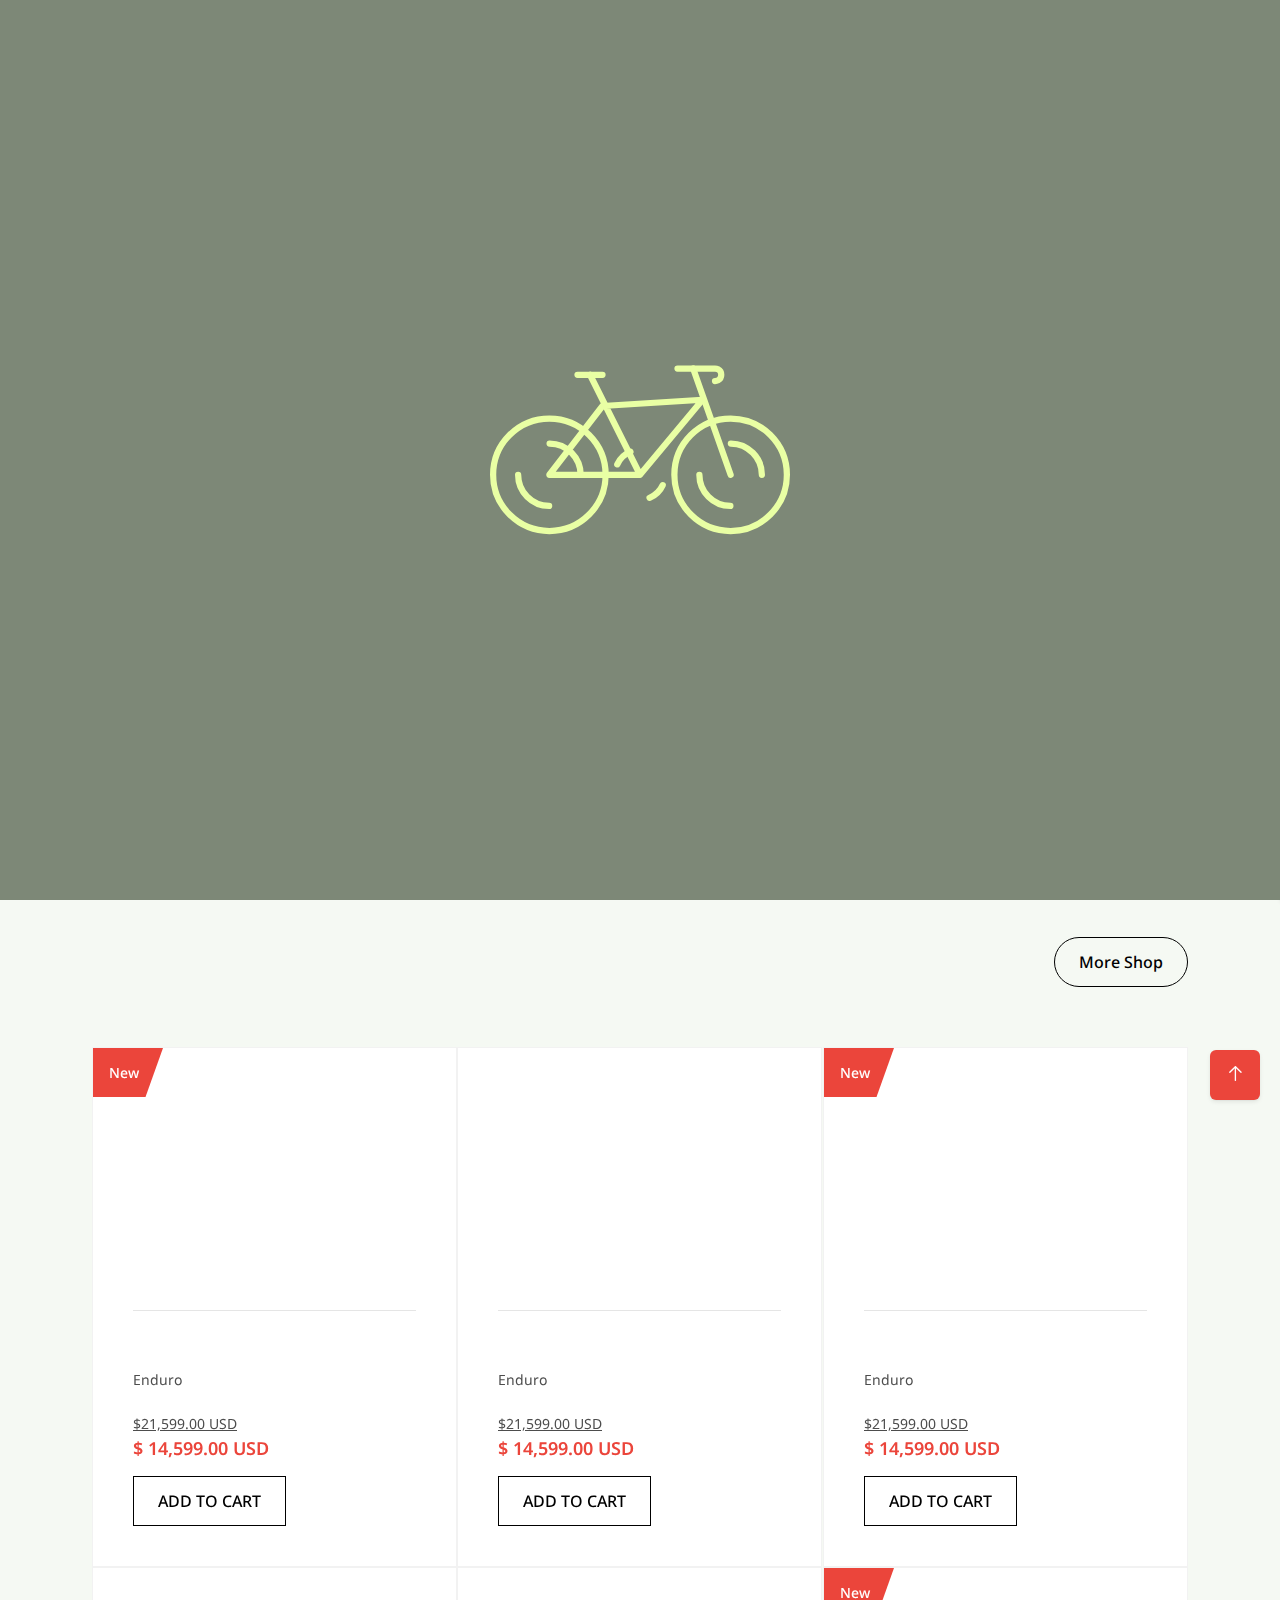
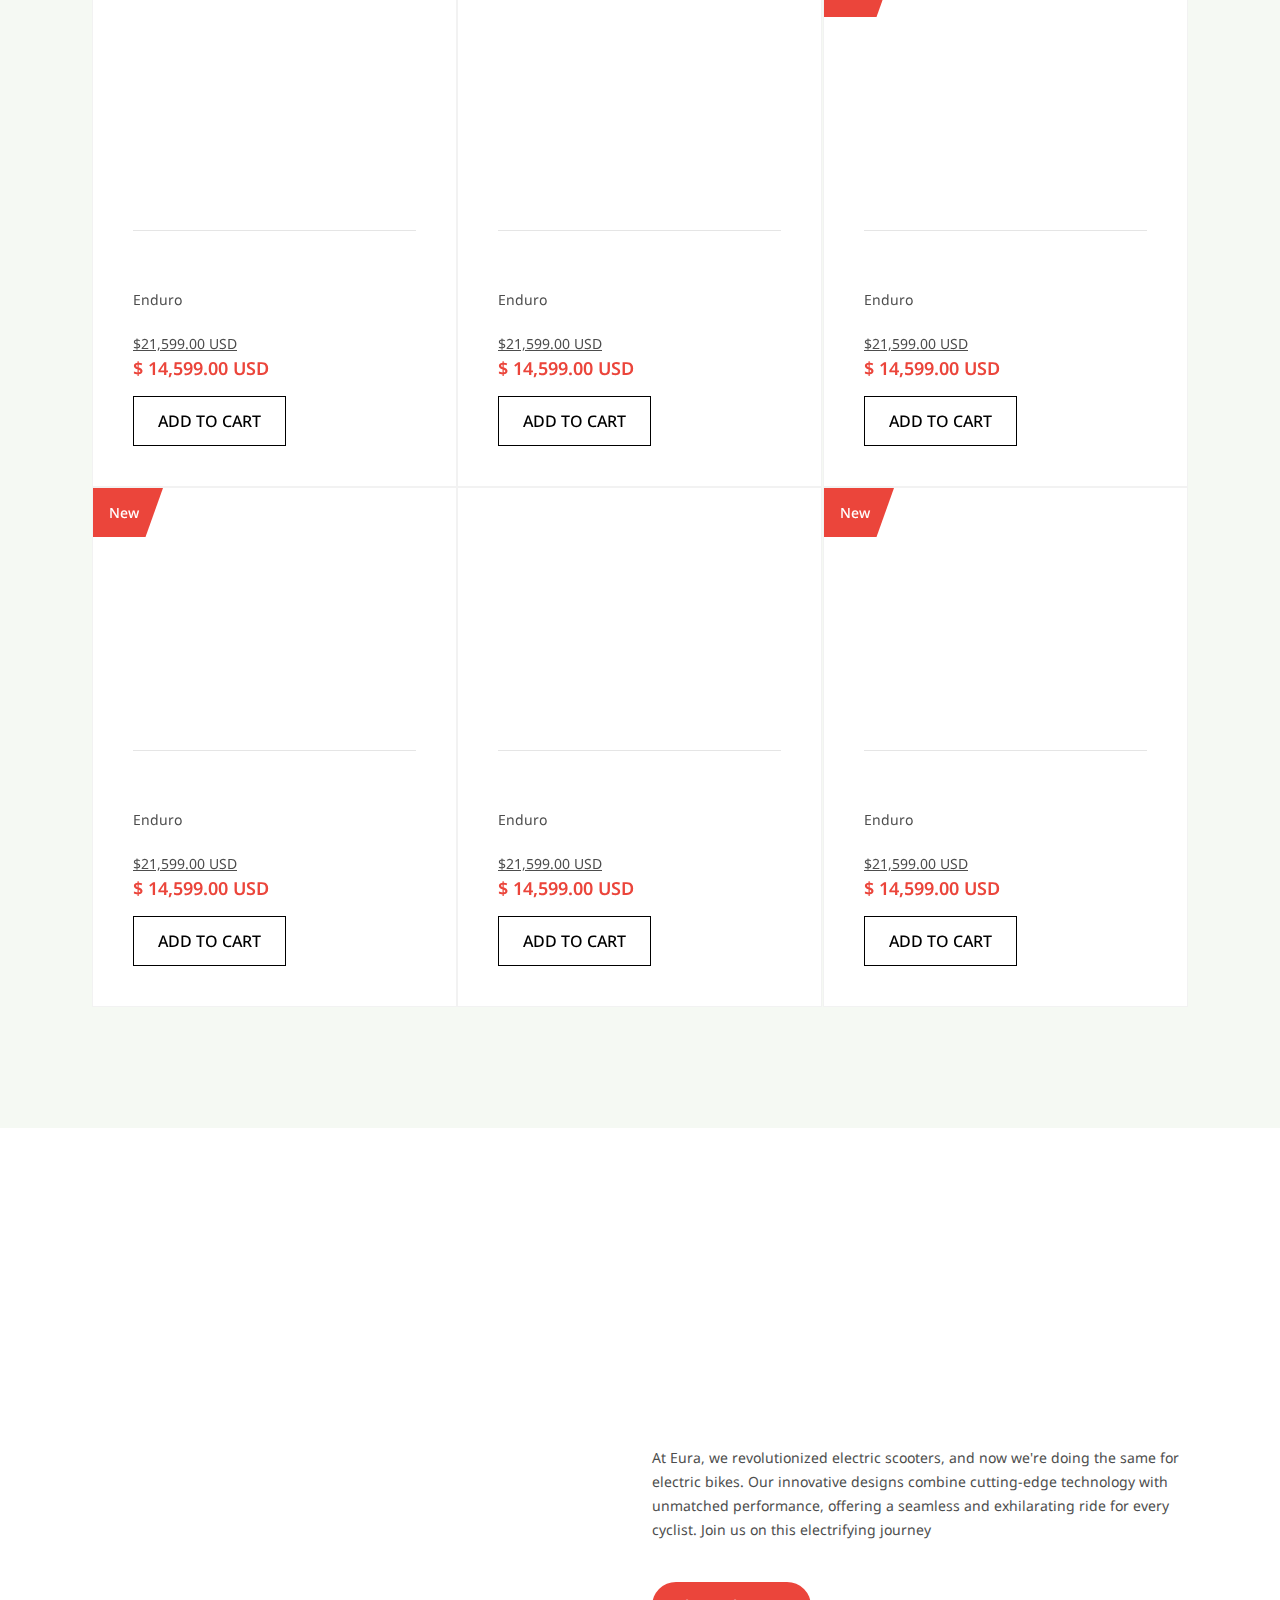
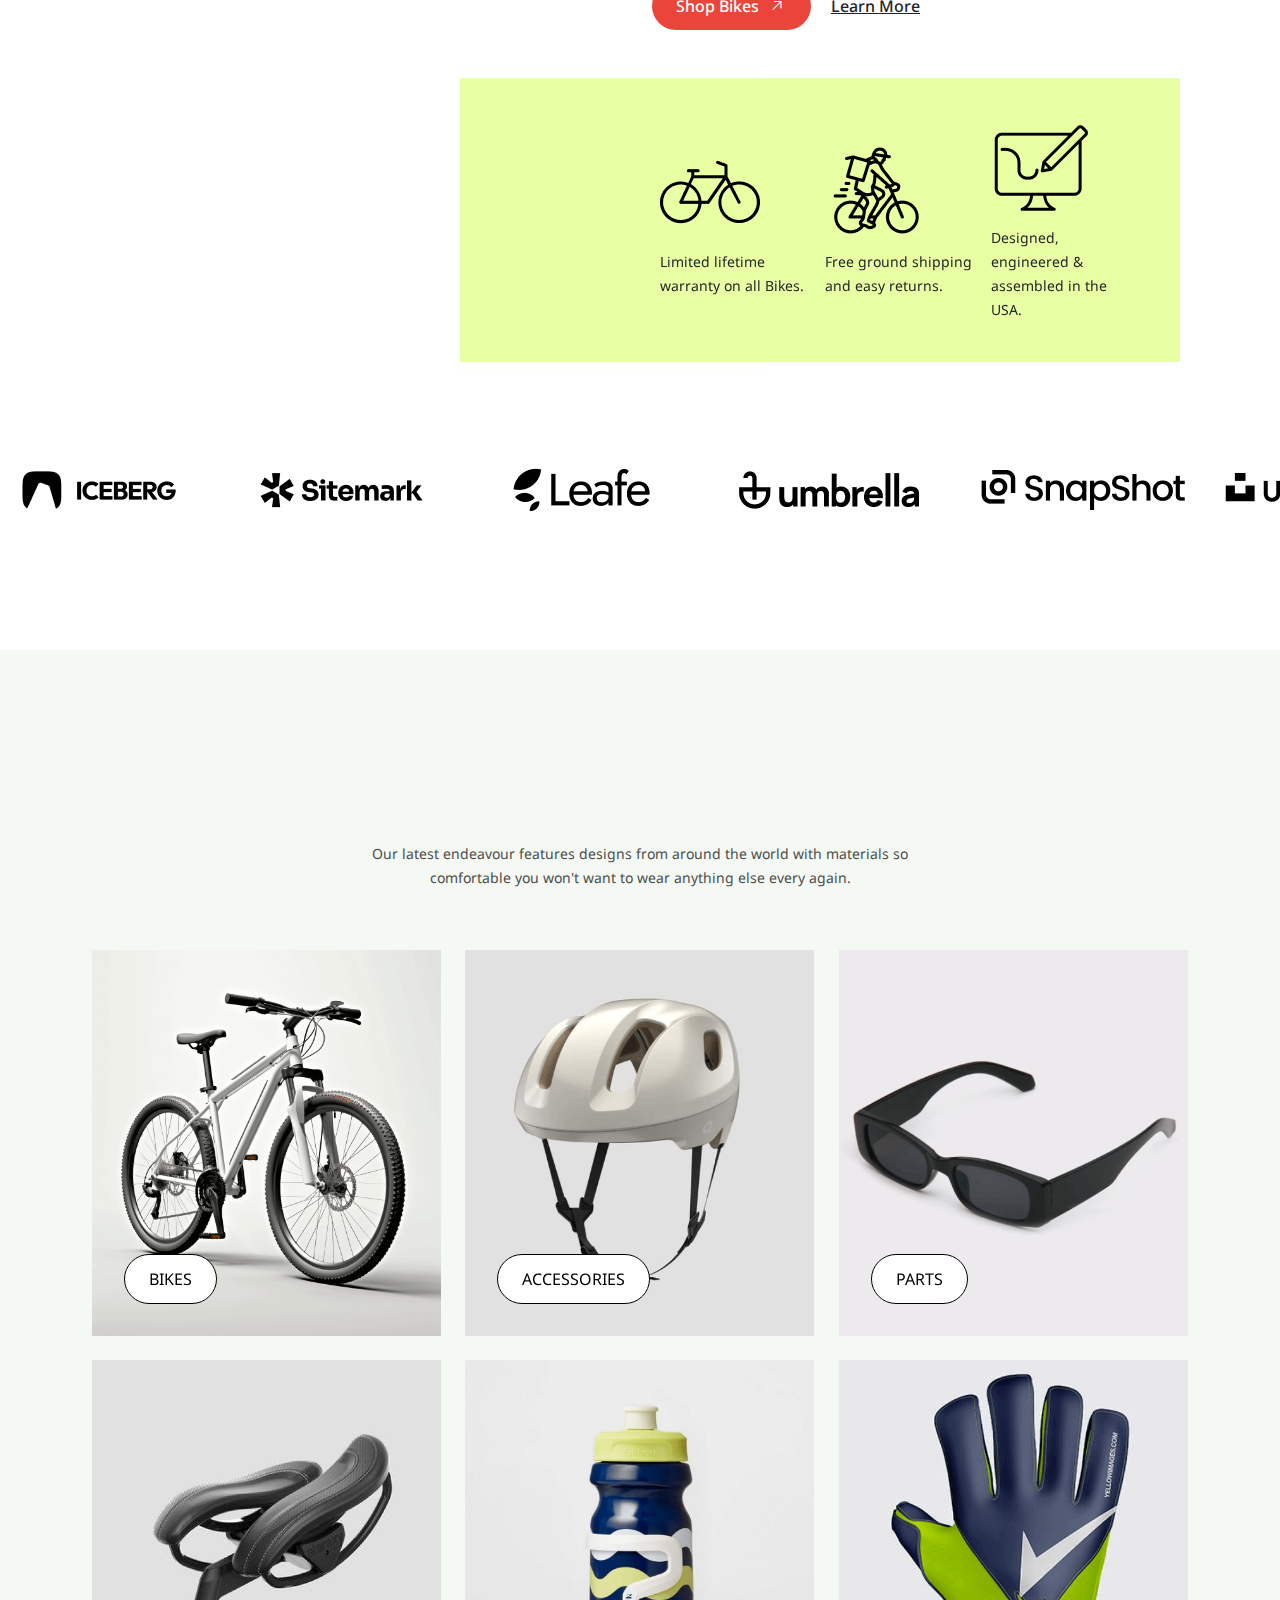
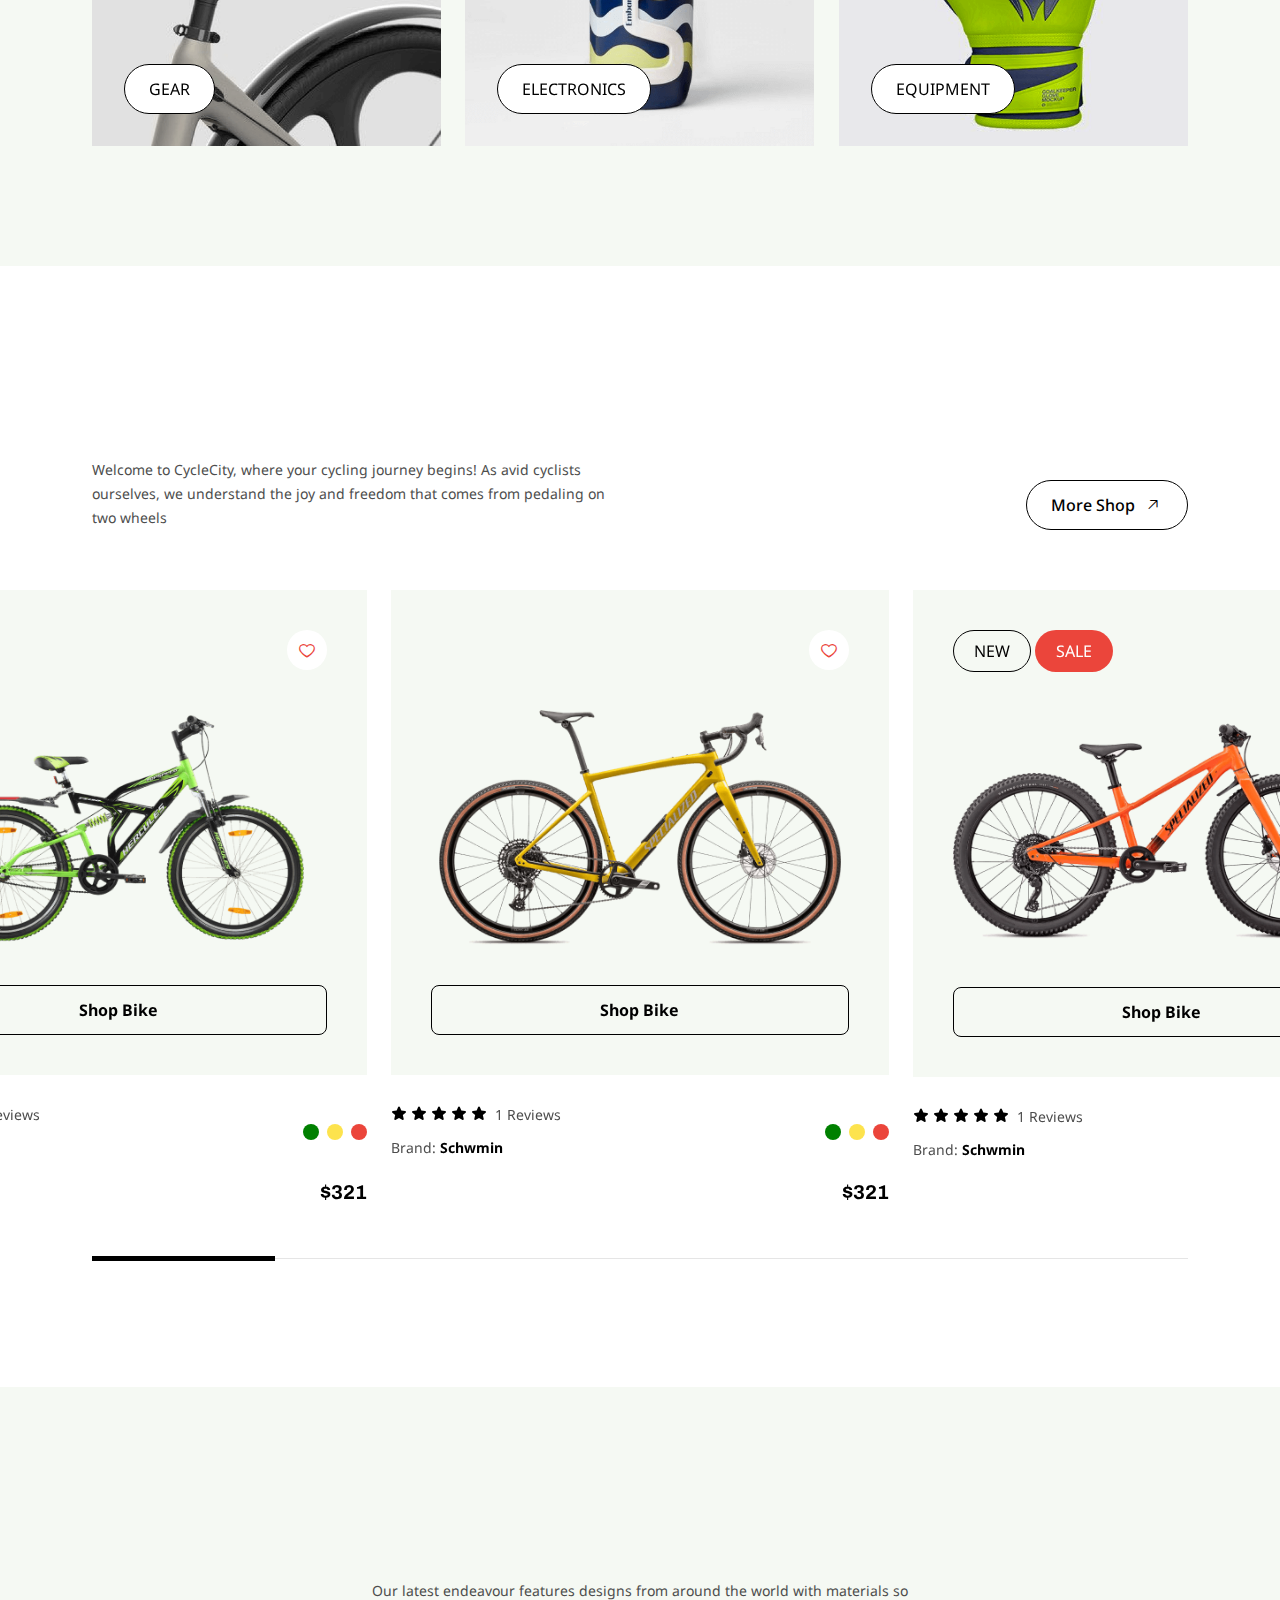
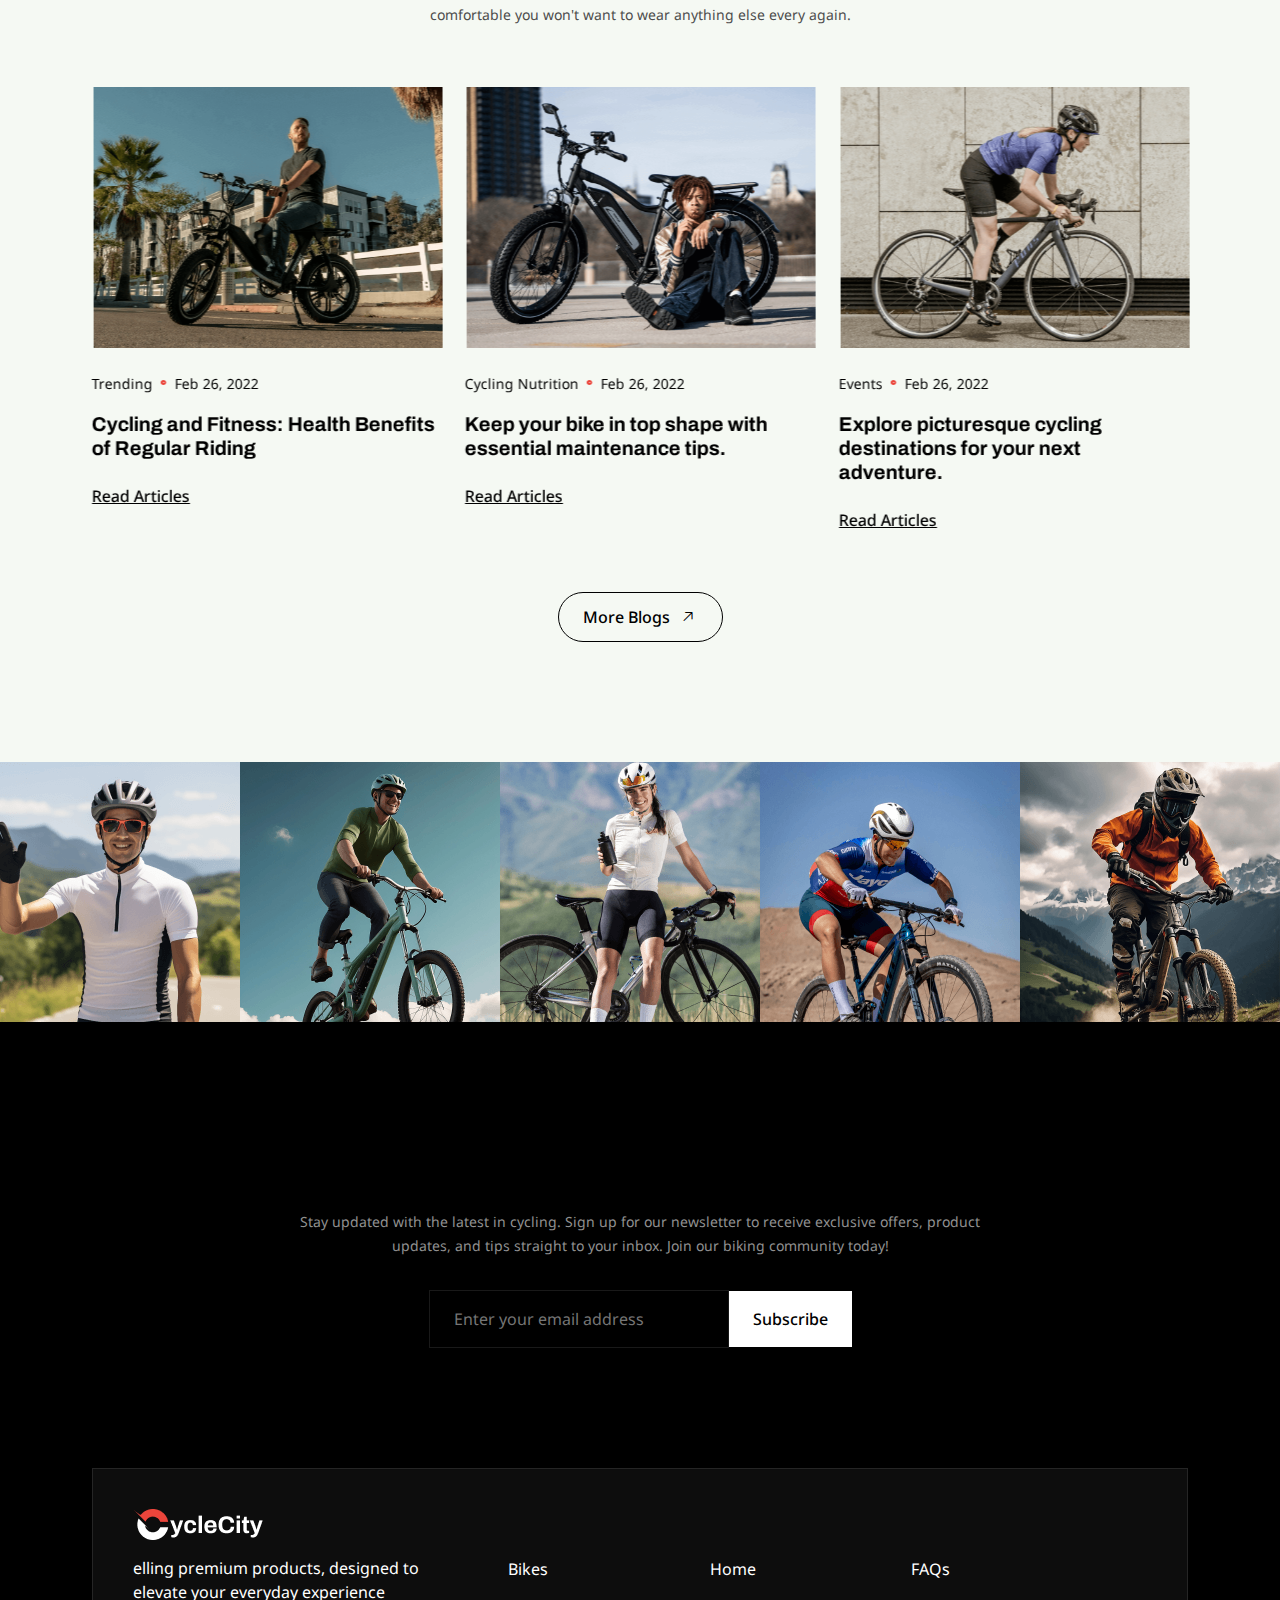
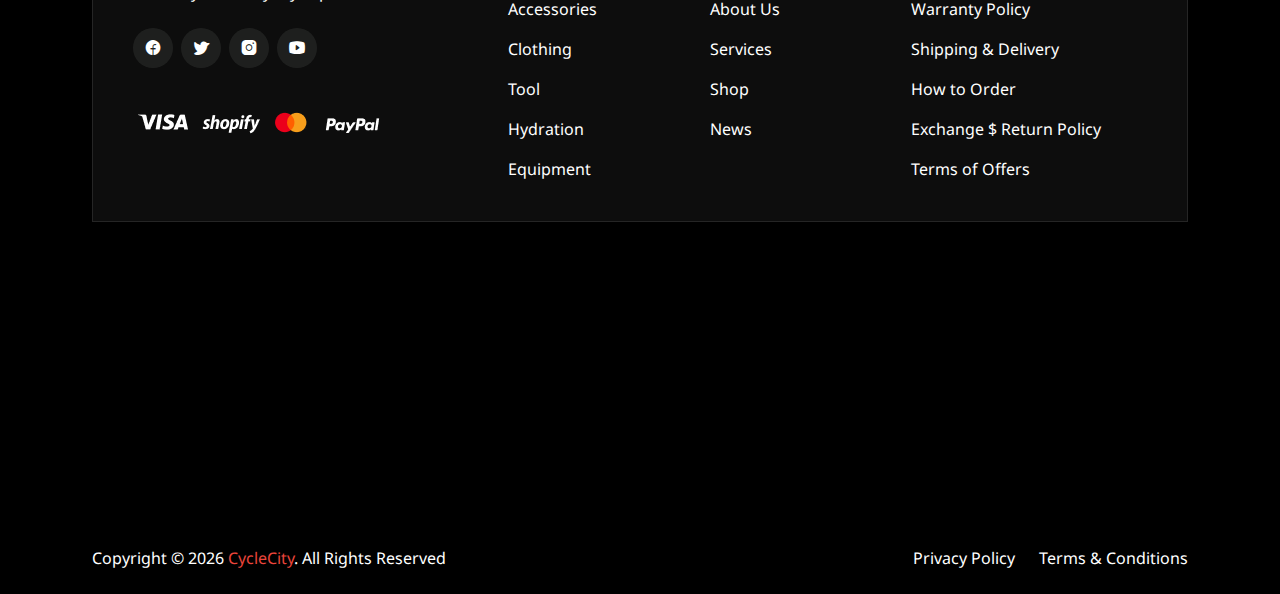
==== commit 2c05ca07: "Add new images and remove obsolete ones" ====
--- a/index.html
+++ b/index.html
@@ -1,487 +1,4082 @@
-<!DOCTYPE html><html lang="en" class="no-js"><head>
-    <meta charset="utf-8">
-    <link rel="dns-prefetch" href="//s3.envato.com">
-<link rel="preload" href="https://public-assets.envato-static.com/assets/generated_sprites/logos-20f56d7ae7a08da2c6698db678490c591ce302aedb1fcd05d3ad1e1484d3caf9.png" as="image">
-<link rel="preload" href="https://public-assets.envato-static.com/assets/generated_sprites/common-5af54247f3a645893af51456ee4c483f6530608e9c15ca4a8ac5a6e994d9a340.png" as="image">
+<!DOCTYPE html>
+<html lang="en">
+  <!-- head --><head>
+    <meta charset="utf-8" />
+    <meta name="viewport" content="width=device-width, initial-scale=1" />
+    <meta
+      name="description"
+      content="CycleCity offers a wide range of bicycles, gear, and accessories for every type of cyclist. Explore our collection and gear up for your next adventure!"
+    />
+    <meta
+      name="keywords"
+      content="bicycles, bikes, cycling gear, bike accessories, mountain bikes, road bikes, CycleCity"
+    />
+    <meta name="author" content="CycleCity Team" />
 
-    <meta http-equiv="X-UA-Compatible" content="chrome=1">
-    <title>CycleCity - Bicycle Store HTML Template Preview - ThemeForest</title>
-    <meta name="description" content="<h3><strong>Overview:</strong></h3>
-<p>CycleCity is a meticulously...">
-    <meta name="robots" content="noindex, nofollow">
-    <meta name="viewport" content="width=device-width, minimum-scale=1, maximum-scale=1">
-    <meta name="turbo-visit-control" content="reload">
+    <meta
+      property="og:title"
+      content="CycleCity | Quality Bicycles and Cycling Gear"
+    />
+    <meta
+      property="og:description"
+      content="Discover the best selection of bicycles, gear, and accessories at CycleCity. Shop now for top brands and quality service."
+    />
+    <meta property="og:image" content="images/logo.png" />
+    <meta property="og:url" content="" />
+    <meta property="og:type" content="website" />
 
-    <script nonce="25FeP46PdEQtmwd8bGN2Bw==">
-//<![CDATA[
-  window.dataLayer = window.dataLayer || [];
+    <meta name="twitter:card" content="summary_large_image" />
+    <meta
+      name="twitter:title"
+      content="CycleCity | Quality Bicycles and Cycling Gear"
+    />
+    <meta
+      name="twitter:description"
+      content="Explore the latest in bicycles, cycling gear, and accessories at CycleCity. Gear up for your next adventure!"
+    />
+    <meta name="twitter:image" content="../assets/images/logo.png" />
+    <meta name="twitter:site" content="@CycleCity" />
 
-//]]>
-</script>
-    
+    <title>
+      CycleCity | Your Hub for Quality Bicycles, Gear, and Accessories
+    </title>
+    <link rel="shortcut icon" href="images/favicon.png" type="image/x-icon" />
 
-        <script type="text/plain" nonce="25FeP46PdEQtmwd8bGN2Bw==" data-cookieconsent="statistics">
-//<![CDATA[
-      var container_env_param = "";
-      (function(w,d,s,l,i) {
-      w[l]=w[l]||[];w[l].push({'gtm.start':
-      new Date().getTime(),event:'gtm.js'});
-      var f=d.getElementsByTagName(s)[0],
-      j=d.createElement(s),dl=l!='dataLayer'?'&l='+l:'';
-      j.async=true;j.src='https://www.googletagmanager.com/gtm.js?id='+i+dl+container_env_param;
-      f.parentNode.insertBefore(j,f);
-      })(window,document,'script','dataLayer','GTM-W8KL5Q5');
+    <script defer="" src="js/main.js"></script>
+    <link href="css/style.css" rel="stylesheet" />
+  </head>
 
-//]]>
-</script>
+  <body>
+    <!-- preloader -->
+    <!-- preloader  -->
+    <div class="preloader">
+      <svg class="loader" viewBox="0 0 48 30" width="48px" height="30px">
+        <g
+          fill="none"
+          stroke="currentColor"
+          stroke-linecap="round"
+          stroke-linejoin="round"
+          stroke-width="1"
+        >
+          <g transform="translate(9.5,19)">
+            <circle
+              class="loader_tire"
+              r="9"
+              stroke-dasharray="56.549 56.549"
+            ></circle>
+            <g
+              class="loader_spokes-spin"
+              stroke-dasharray="31.416 31.416"
+              stroke-dashoffset="-23.562"
+            >
+              <circle class="loader_spokes" r="5"></circle>
+              <circle
+                class="loader_spokes"
+                r="5"
+                transform="rotate(180,0,0)"
+              ></circle>
+            </g>
+          </g>
+          <g transform="translate(24,19)">
+            <g
+              class="loader_pedals-spin"
+              stroke-dasharray="25.133 25.133"
+              stroke-dashoffset="-21.991"
+              transform="rotate(67.5,0,0)"
+            >
+              <circle class="loader_pedals" r="4"></circle>
+              <circle
+                class="loader_pedals"
+                r="4"
+                transform="rotate(180,0,0)"
+              ></circle>
+            </g>
+          </g>
+          <g transform="translate(38.5,19)">
+            <circle
+              class="loader_tire"
+              r="9"
+              stroke-dasharray="56.549 56.549"
+            ></circle>
+            <g
+              class="loader_spokes-spin"
+              stroke-dasharray="31.416 31.416"
+              stroke-dashoffset="-23.562"
+            >
+              <circle class="loader_spokes" r="5"></circle>
+              <circle
+                class="loader_spokes"
+                r="5"
+                transform="rotate(180,0,0)"
+              ></circle>
+            </g>
+          </g>
+          <polyline
+            class="loader_seat"
+            points="14 3,18 3"
+            stroke-dasharray="5 5"
+          ></polyline>
+          <polyline
+            class="loader_body"
+            points="16 3,24 19,9.5 19,18 8,34 7,24 19"
+            stroke-dasharray="79 79"
+          ></polyline>
+          <path
+            class="loader_handlebars"
+            d="m30,2h6s1,0,1,1-1,1-1,1"
+            stroke-dasharray="10 10"
+          ></path>
+          <polyline
+            class="loader_front"
+            points="32.5 2,38.5 19"
+            stroke-dasharray="19 19"
+          ></polyline>
+        </g>
+      </svg>
+    </div>
+    <!-- back to top -->
+    <button class="back-to-top position-fixed end-0 bottom-0 d-center me-5">
+      <span class="text-h4">
+        <i class="ph ph-arrow-up"></i>
+      </span>
+    </button>
+    <!-- include header -->
+    <!-- header -->
+    <!-- mouse -->
+    <div class="cursor"></div>
+    <div class="cursor-follower"></div>
 
-    <link rel="stylesheet" href="css/index-a9b4110996ce191cf79c3c3d4591a5bb3ada6179f9cdd9de9e89ba0bd13823e0.css" media="all">
-    <link rel="stylesheet" href="css/index-457550c0311c719db250e79989e7462091be593549fb6bcb3801c9182189d1e5.css" media="all">
+    <!-- header section start -->
+    <header
+      class="header-section position-fixed top-0 start-50 translate-middle-x"
+      data-lenis-prevent=""
+    >
+      <!-- top navbar -->
+      <div class="top-navbar bg-n100 py-3 d-none d-lg-block">
+        <div class="row g-0 justify-content-center">
+          <div class="col-3xl-11 px-3xl-0 px-xxl-8 px-sm-6 px-0">
+            <div class="d-flex align-items-center justify-content-between">
+              <div class="d-flex align-items-center gap-xl-6 gap-4">
+                <a
+                  href="#"
+                  class="d-flex align-items-center gap-2 text-n0 hover-text-secondary2"
+                >
+                  <span class="text-base"><i class="ph ph-map-pin"></i></span>
+                  <span class="text-sm text-nowrap">
+                    1200 Main St. Santa Rosa, CA 93541, USA
+                  </span>
+                </a>
+                <a
+                  href="tel:+1234567890"
+                  class="d-flex align-items-center gap-2 text-n0 hover-text-secondary2"
+                >
+                  <span class="text-base"
+                    ><i class="ph ph-phone-call"></i
+                  ></span>
+                  <span class="text-sm text-nowrap"> +123 456 7890 </span>
+                </a>
+              </div>
+              <div class="d-flex align-items-center gap-xl-6 gap-4">
+                <div class="language-option custom-select-container">
+                  <!-- selected item  -->
+                  <div class="custom-select">
+                    <span class="selected-option fw-medium text-n0">
+                      <img
+                        src="images/ac.png"
+                        alt="language"
+                        class="option-flag"
+                      />
+                      AC
+                    </span>
+                    <ul class="options-list">
+                      <li data-value="ac">
+                        <img
+                          src="images/ac.png"
+                          alt="language"
+                          class="option-flag"
+                        />
+                        AC
+                      </li>
+                      <li data-value="ad">
+                        <img
+                          src="images/ad.png"
+                          alt="language"
+                          class="option-flag"
+                        />
+                        AD
+                      </li>
+                      <li data-value="az">
+                        <img
+                          src="images/az.png"
+                          alt="language"
+                          class="option-flag"
+                        />
+                        AZ
+                      </li>
+                      <li data-value="ba">
+                        <img
+                          src="images/ba.png"
+                          alt="language"
+                          class="option-flag"
+                        />
+                        BA
+                      </li>
+                      <li data-value="bq">
+                        <img
+                          src="images/bq.png"
+                          alt="language"
+                          class="option-flag"
+                        />
+                        BQ
+                      </li>
+                    </ul>
+                  </div>
+                </div>
+                <div class="d-flex align-items-center gap-2">
+                  <span class="text-sm text-nowrap fw-medium text-n0"
+                    >Follow Us:</span
+                  >
+                  <ul class="d-flex align-items-center gap-4">
+                    <li>
+                      <a href="#" class="text-n0 text-xl hover-text-secondary2"
+                        ><i class="ph ph-facebook-logo"></i
+                      ></a>
+                    </li>
+                    <li>
+                      <a href="#" class="text-n0 text-xl hover-text-secondary2"
+                        ><i class="ph ph-x-logo"></i
+                      ></a>
+                    </li>
+                    <li>
+                      <a href="#" class="text-n0 text-xl hover-text-secondary2"
+                        ><i class="ph ph-dribbble-logo"></i
+                      ></a>
+                    </li>
+                    <li>
+                      <a href="#" class="text-n0 text-xl hover-text-secondary2"
+                        ><i class="ph ph-instagram-logo"></i
+                      ></a>
+                    </li>
+                  </ul>
+                </div>
+              </div>
+            </div>
+          </div>
+        </div>
+      </div>
+      <!-- header section start -->
+      <div class="container-fluid">
+        <div class="row g-0 justify-content-center">
+          <div class="col-3xl-11 px-3xl-0 px-xxl-8 px-sm-6 px-0">
+            <!-- navbar area -->
+            <div
+              class="d-flex align-items-center justify-content-between gap-4xl-10 gap-3xl-8 gap-xxl-6 gap-4 px-lg-0 px-sm-4 py-lg-5 py-3"
+            >
+              <div class="logo">
+                <a href="index.html">
+                  <img
+                    class="w-100 d-block d-sm-none"
+                    src="images/favicon.png"
+                    alt="logo"
+                  />
+                  <img
+                    class="w-100 d-none d-sm-block"
+                    src="images/logo.png"
+                    alt="logo"
+                  />
+                </a>
+              </div>
+              <nav class="navbar-area">
+                <!-- navbar close btn -->
+                <button class="menu-close-btn d-block d-lg-none">
+                  <span class="icon-32px text-2xl text-n0 bg-n100 mb-4">
+                    <i class="ph ph-x"></i>
+                  </span>
+                </button>
 
-      <link rel="apple-touch-icon-precomposed" type="image/x-icon" href="images/apple-touch-icon-72x72-precomposed-ea6fb08063069270d41814bdcea6a36fee5fffaba8ec1f0be6ccf3ebbb63dddb.png" sizes="72x72">
-  <link rel="apple-touch-icon-precomposed" type="image/x-icon" href="images/apple-touch-icon-114x114-precomposed-bab982e452fbea0c6821ffac2547e01e4b78e1df209253520c7c4e293849c4d3.png" sizes="114x114">
-  <link rel="apple-touch-icon-precomposed" type="image/x-icon" href="images/apple-touch-icon-120x120-precomposed-8275dc5d1417e913b7bd8ad048dccd1719510f0ca4434f139d675172c1095386.png" sizes="120x120">
-  <link rel="apple-touch-icon-precomposed" type="image/x-icon" href="images/apple-touch-icon-144x144-precomposed-c581101b4f39d1ba1c4a5e45edb6b3418847c5c387b376930c6a9922071c8148.png" sizes="144x144">
-<link rel="apple-touch-icon-precomposed" type="image/x-icon" href="images/apple-touch-icon-precomposed-c581101b4f39d1ba1c4a5e45edb6b3418847c5c387b376930c6a9922071c8148.png">
+                <ul
+                  class="nav-menu-items d-lg-flex d-grid align-items-lg-center gap-lg-0 gap-lg-4 gap-1"
+                >
+                  <li class="menu-item">
+                    <button class="slide-vertical" data-splitting="">
+                      Home
+                      <span class="menu-icon"
+                        ><i class="ph-fill ph-caret-down"></i
+                      ></span>
+                    </button>
+                    <ul class="sub-menu">
+                      <li class="menu-link">
+                        <a
+                          href="index.html"
+                          class="slide-horizontal"
+                          data-splitting=""
+                          >Home One</a
+                        >
+                      </li>
+                      <li class="menu-link">
+                        <a
+                          href="index-two.html"
+                          class="slide-horizontal"
+                          data-splitting=""
+                          >Home Two</a
+                        >
+                      </li>
+                    </ul>
+                  </li>
+                  <li class="menu-link">
+                    <a
+                      href="about-us.html"
+                      class="slide-vertical"
+                      data-splitting=""
+                      >About Us</a
+                    >
+                  </li>
+                  <li class="menu-item">
+                    <button class="slide-vertical" data-splitting="">
+                      Services
+                      <span class="menu-icon"
+                        ><i class="ph-fill ph-caret-down"></i
+                      ></span>
+                    </button>
+                    <ul class="sub-menu">
+                      <li class="menu-link">
+                        <a
+                          href="services.html"
+                          class="slide-horizontal"
+                          data-splitting=""
+                          >Services</a
+                        >
+                      </li>
+                      <li class="menu-link">
+                        <a
+                          href="service-details.html"
+                          class="slide-horizontal"
+                          data-splitting=""
+                          >Service Details</a
+                        >
+                      </li>
+                    </ul>
+                  </li>
+                  <li class="menu-item">
+                    <button class="slide-vertical" data-splitting="">
+                      Shop
+                      <span class="menu-icon"
+                        ><i class="ph-fill ph-caret-down"></i
+                      ></span>
+                    </button>
+                    <div class="mega-menu">
+                      <div
+                        class="row gx-4xl-20 gx-3xl-10 gx-xxl-8 gx-lg-8 gy-lg-0 g-6 justify-content-between"
+                      >
+                        <div class="col-3xl-7">
+                          <div
+                            class="row g-6 row-cols-lg-5 gy-lg-0 gy-2 justify-content-between"
+                          >
+                            <div class="col-lg-auto col-12">
+                              <div class="mega-menu-item d-grid gap-lg-6">
+                                <div class="menu-title-wrapper d-between">
+                                  <div>
+                                    <div
+                                      class="menu-item-thumb icon-48px radius-unset d-none d-lg-block mb-3 overflow-hidden"
+                                    >
+                                      <img
+                                        class="w-100"
+                                        src="images/bikes.png"
+                                        alt="mega menu"
+                                      />
+                                    </div>
+                                    <span
+                                      class="menu-title text-h5 text-uppercase"
+                                      >Bikes</span
+                                    >
+                                    <span
+                                      class="hr-line-40px radius-4 bg-secondary2 d-lg-block d-none h-2"
+                                    ></span>
+                                  </div>
+                                  <span class="menu-icon d-lg-none"
+                                    ><i class="ph-fill ph-caret-down"></i
+                                  ></span>
+                                </div>
+                                <ul class="mega-sub-menu">
+                                  <li class="mega-menu-link">
+                                    <a href="shop.html"> Bikes </a>
+                                  </li>
+                                  <li class="mega-menu-link">
+                                    <a href="shop.html"> City </a>
+                                  </li>
+                                  <li class="mega-menu-link">
+                                    <a href="shop.html"> Electric </a>
+                                  </li>
+                                  <li class="mega-menu-link">
+                                    <a href="shop.html"> Gravel </a>
+                                  </li>
+                                  <li class="mega-menu-link">
+                                    <a href="shop.html"> Kids </a>
+                                  </li>
+                                  <li class="mega-menu-link">
+                                    <a href="shop.html"> Mountain </a>
+                                  </li>
+                                  <li class="mega-menu-link">
+                                    <a href="shop.html"> Road </a>
+                                  </li>
+                                </ul>
+                              </div>
+                            </div>
+                            <div class="col-lg-auto col-12">
+                              <div class="mega-menu-item d-grid gap-lg-6">
+                                <div class="menu-title-wrapper d-between">
+                                  <div>
+                                    <div
+                                      class="menu-item-thumb icon-48px radius-unset d-none d-lg-block mb-3 overflow-hidden"
+                                    >
+                                      <img
+                                        class="w-100"
+                                        src="images/accessories.png"
+                                        alt="mega menu"
+                                      />
+                                    </div>
+                                    <span
+                                      class="menu-title text-h5 text-uppercase"
+                                      >ACCESSORIES</span
+                                    >
+                                    <span
+                                      class="hr-line-40px radius-4 bg-secondary2 d-lg-block d-none h-2"
+                                    ></span>
+                                  </div>
+                                  <span class="menu-icon d-lg-none"
+                                    ><i class="ph-fill ph-caret-down"></i
+                                  ></span>
+                                </div>
+                                <ul class="mega-sub-menu">
+                                  <li class="mega-menu-link">
+                                    <a href="accessories.html"> Accessories </a>
+                                  </li>
+                                  <li class="mega-menu-link">
+                                    <a href="accessories.html">
+                                      Lights & Reflectors
+                                    </a>
+                                  </li>
+                                  <li class="mega-menu-link">
+                                    <a href="accessories.html">
+                                      Locks & Security
+                                    </a>
+                                  </li>
+                                  <li class="mega-menu-link">
+                                    <a href="accessories.html">
+                                      Bags & Racks
+                                    </a>
+                                  </li>
+                                  <li class="mega-menu-link">
+                                    <a href="accessories.html">
+                                      Pumps & Inflation
+                                    </a>
+                                  </li>
+                                  <li class="mega-menu-link">
+                                    <a href="accessories.html">
+                                      Water Bottles
+                                    </a>
+                                  </li>
+                                  <li class="mega-menu-link">
+                                    <a href="accessories.html">
+                                      Bike Computers
+                                    </a>
+                                  </li>
+                                </ul>
+                              </div>
+                            </div>
+                            <div class="col-lg-auto col-12">
+                              <div class="mega-menu-item d-grid gap-lg-6">
+                                <div class="menu-title-wrapper d-between">
+                                  <div>
+                                    <div
+                                      class="menu-item-thumb icon-48px radius-unset d-none d-lg-block mb-3 overflow-hidden"
+                                    >
+                                      <img
+                                        class="w-100"
+                                        src="images/parts.png"
+                                        alt="mega menu"
+                                      />
+                                    </div>
+                                    <span
+                                      class="menu-title text-h5 text-uppercase"
+                                      >PARTS</span
+                                    >
+                                    <span
+                                      class="hr-line-40px radius-4 bg-secondary2 d-lg-block d-none h-2"
+                                    ></span>
+                                  </div>
+                                  <span class="menu-icon d-lg-none"
+                                    ><i class="ph-fill ph-caret-down"></i
+                                  ></span>
+                                </div>
+                                <ul class="mega-sub-menu">
+                                  <li class="mega-menu-link">
+                                    <a href="#"> Parts </a>
+                                  </li>
+                                  <li class="mega-menu-link">
+                                    <a href="#"> Brakes </a>
+                                  </li>
+                                  <li class="mega-menu-link">
+                                    <a href="#"> Chains & Drivetrains </a>
+                                  </li>
+                                  <li class="mega-menu-link">
+                                    <a href="#"> Tires & Tubes </a>
+                                  </li>
+                                  <li class="mega-menu-link">
+                                    <a href="#"> Wheels & Rims </a>
+                                  </li>
+                                  <li class="mega-menu-link">
+                                    <a href="#"> Pedals & Cleats </a>
+                                  </li>
+                                  <li class="mega-menu-link">
+                                    <a href="#"> Handlebars & Stems </a>
+                                  </li>
+                                </ul>
+                              </div>
+                            </div>
+                            <div class="col-lg-auto col-12">
+                              <div class="mega-menu-item d-grid gap-lg-6">
+                                <div class="menu-title-wrapper d-between">
+                                  <div>
+                                    <div
+                                      class="menu-item-thumb icon-48px radius-unset d-none d-lg-block mb-3 overflow-hidden"
+                                    >
+                                      <img
+                                        class="w-100"
+                                        src="images/gear.png"
+                                        alt="mega menu"
+                                      />
+                                    </div>
+                                    <span
+                                      class="menu-title text-h5 text-uppercase"
+                                      >GEAR</span
+                                    >
+                                    <span
+                                      class="hr-line-40px radius-4 bg-secondary2 d-lg-block d-none h-2"
+                                    ></span>
+                                  </div>
+                                  <span class="menu-icon d-lg-none"
+                                    ><i class="ph-fill ph-caret-down"></i
+                                  ></span>
+                                </div>
+                                <ul class="mega-sub-menu">
+                                  <li class="mega-menu-link">
+                                    <a href="#"> Gears </a>
+                                  </li>
+                                  <li class="mega-menu-link">
+                                    <a href="#"> Helmets </a>
+                                  </li>
+                                  <li class="mega-menu-link">
+                                    <a href="#"> Jerseys </a>
+                                  </li>
+                                  <li class="mega-menu-link">
+                                    <a href="#"> Shorts & Bibs </a>
+                                  </li>
+                                  <li class="mega-menu-link">
+                                    <a href="#"> Gloves </a>
+                                  </li>
+                                  <li class="mega-menu-link">
+                                    <a href="#"> Shoes </a>
+                                  </li>
+                                  <li class="mega-menu-link">
+                                    <a href="#"> Protective Gear </a>
+                                  </li>
+                                </ul>
+                              </div>
+                            </div>
+                            <div class="col-lg-auto col-12">
+                              <div class="mega-menu-item d-grid gap-lg-6">
+                                <div class="menu-title-wrapper d-between">
+                                  <div>
+                                    <div
+                                      class="menu-item-thumb icon-48px radius-unset d-none d-lg-block mb-3 overflow-hidden"
+                                    >
+                                      <img
+                                        class="w-100"
+                                        src="images/electronics.png"
+                                        alt="mega menu"
+                                      />
+                                    </div>
+                                    <span
+                                      class="menu-title text-h5 text-uppercase"
+                                      >ELECTRONICS</span
+                                    >
+                                    <span
+                                      class="hr-line-40px radius-4 bg-secondary2 d-lg-block d-none h-2"
+                                    ></span>
+                                  </div>
+                                  <span class="menu-icon d-lg-none"
+                                    ><i class="ph-fill ph-caret-down"></i
+                                  ></span>
+                                </div>
+                                <ul class="mega-sub-menu">
+                                  <li class="mega-menu-link">
+                                    <a href="#"> Electronics </a>
+                                  </li>
+                                  <li class="mega-menu-link">
+                                    <a href="#"> Cycling Computers </a>
+                                  </li>
+                                  <li class="mega-menu-link">
+                                    <a href="#"> Heart Rate Monitors </a>
+                                  </li>
+                                  <li class="mega-menu-link">
+                                    <a href="#"> Cameras & Mounts </a>
+                                  </li>
+                                  <li class="mega-menu-link">
+                                    <a href="#"> Energy Bars </a>
+                                  </li>
+                                  <li class="mega-menu-link">
+                                    <a href="#"> Electrolyte Drinks </a>
+                                  </li>
+                                  <li class="mega-menu-link">
+                                    <a href="#"> Water Bottles </a>
+                                  </li>
+                                </ul>
+                              </div>
+                            </div>
+                          </div>
+                        </div>
+                        <div class="col-3xl-5 d-none d-3xl-block">
+                          <div
+                            class="d-lg-flex d-none justify-content-center justify-content-between gap-4xl-20 gap-3xl-10 gap-xxl-8 gap-lg-6"
+                          >
+                            <div class="product-card">
+                              <div
+                                class="card-thumb-wrapper p-3xl-6 p-xl-4 p-lg-3 mb-3xl-5 mb-xl-3 mb-lg-2 bg-n20"
+                              >
+                                <div
+                                  class="card-thumb mb-3xl-6 mb-xl-4 mb-lg-3"
+                                >
+                                  <img
+                                    class="w-100"
+                                    src="images/product-thumb-1.png"
+                                    alt="product thumb"
+                                  />
+                                </div>
+                                <a
+                                  href="shop.html"
+                                  class="outline-btn box-style box-secondary2 text-sm fw-bold py-1 w-100"
+                                  >Shop Now</a
+                                >
+                              </div>
+                              <div class="card-info px-4 text-center">
+                                <a
+                                  href="shop-details.html"
+                                  class="text-h6 text-n100 hover-text-secondary2 mb-2"
+                                >
+                                  Merida Scultura Sukura
+                                </a>
+                                <div class="d-center gap-2 mb-1">
+                                  <ul
+                                    class="rating d-flex align-items-center gap-1"
+                                  >
+                                    <li>
+                                      <span
+                                        ><i class="ph-fill ph-star"></i
+                                      ></span>
+                                    </li>
+                                    <li>
+                                      <span
+                                        ><i class="ph-fill ph-star"></i
+                                      ></span>
+                                    </li>
+                                    <li>
+                                      <span
+                                        ><i class="ph-fill ph-star"></i
+                                      ></span>
+                                    </li>
+                                    <li>
+                                      <span
+                                        ><i class="ph-fill ph-star"></i
+                                      ></span>
+                                    </li>
+                                    <li>
+                                      <span
+                                        ><i class="ph-fill ph-star"></i
+                                      ></span>
+                                    </li>
+                                  </ul>
+                                  <span class="text-n50 text-sm"
+                                    >1 Reviews</span
+                                  >
+                                </div>
+                                <div class="d-center gap-1 mb-lg-3 mb-2">
+                                  <span class="text-n50 text-sm">Brand: </span>
+                                  <a
+                                    href="#"
+                                    class="text-n100 text-sm fw-bold hover-text-secondary2"
+                                  >
+                                    Schwmin
+                                  </a>
+                                </div>
+                                <span class="text-h6 text-secondary2"
+                                  >$321</span
+                                >
+                              </div>
+                            </div>
+                            <div class="product-card">
+                              <div
+                                class="card-thumb-wrapper p-3xl-6 p-xl-4 p-lg-3 mb-3xl-5 mb-xl-3 mb-lg-2 bg-n20"
+                              >
+                                <div
+                                  class="card-thumb mb-3xl-6 mb-xl-4 mb-lg-3"
+                                >
+                                  <img
+                                    class="w-100"
+                                    src="images/product-thumb-2.png"
+                                    alt="product thumb"
+                                  />
+                                </div>
+                                <a
+                                  href="shop.html"
+                                  class="outline-btn box-style box-secondary2 text-sm fw-bold py-1 w-100"
+                                  >Shop Now</a
+                                >
+                              </div>
+                              <div class="card-info px-4 text-center">
+                                <a
+                                  href="shop-details.html"
+                                  class="text-h6 text-n100 hover-text-secondary2 mb-2"
+                                >
+                                  Urban Wanderer
+                                </a>
+                                <div class="d-center gap-2 mb-1">
+                                  <ul
+                                    class="rating d-flex align-items-center gap-1"
+                                  >
+                                    <li>
+                                      <span
+                                        ><i class="ph-fill ph-star"></i
+                                      ></span>
+                                    </li>
+                                    <li>
+                                      <span
+                                        ><i class="ph-fill ph-star"></i
+                                      ></span>
+                                    </li>
+                                    <li>
+                                      <span
+                                        ><i class="ph-fill ph-star"></i
+                                      ></span>
+                                    </li>
+                                    <li>
+                                      <span
+                                        ><i class="ph-fill ph-star"></i
+                                      ></span>
+                                    </li>
+                                    <li>
+                                      <span
+                                        ><i class="ph-fill ph-star"></i
+                                      ></span>
+                                    </li>
+                                  </ul>
+                                  <span class="text-n50 text-sm"
+                                    >1 Reviews</span
+                                  >
+                                </div>
+                                <div class="d-center gap-1 mb-lg-3 mb-2">
+                                  <span class="text-n50 text-sm">Brand: </span>
+                                  <a
+                                    href="#"
+                                    class="text-n100 text-sm fw-bold hover-text-secondary2"
+                                  >
+                                    Schwmin
+                                  </a>
+                                </div>
+                                <span class="text-h6 text-secondary2"
+                                  >$321</span
+                                >
+                              </div>
+                            </div>
+                          </div>
+                        </div>
+                      </div>
+                    </div>
+                  </li>
+                  <li class="menu-item">
+                    <button class="slide-vertical" data-splitting="">
+                      Pages
+                      <span class="menu-icon"
+                        ><i class="ph-fill ph-caret-down"></i
+                      ></span>
+                    </button>
+                    <ul class="sub-menu">
+                      <li class="menu-link">
+                        <a
+                          href="shop-details.html"
+                          class="slide-horizontal"
+                          data-splitting=""
+                          >Shop Details</a
+                        >
+                      </li>
+                      <li class="menu-link">
+                        <a
+                          href="faqs.html"
+                          class="slide-horizontal"
+                          data-splitting=""
+                          >Faqs</a
+                        >
+                      </li>
+                      <li class="menu-link">
+                        <a
+                          href="cart.html"
+                          class="slide-horizontal"
+                          data-splitting=""
+                          >Cart</a
+                        >
+                      </li>
+                      <li class="menu-link">
+                        <a
+                          href="checkout.html"
+                          class="slide-horizontal"
+                          data-splitting=""
+                          >Checkout</a
+                        >
+                      </li>
+                      <li class="menu-link">
+                        <a
+                          href="terms-conditions.html"
+                          class="slide-horizontal"
+                          data-splitting=""
+                          >Terms & Conditions</a
+                        >
+                      </li>
+                      <li class="menu-link">
+                        <a
+                          href="privacy-policy.html"
+                          class="slide-horizontal"
+                          data-splitting=""
+                          >Privacy Policy</a
+                        >
+                      </li>
+                      <li class="menu-link">
+                        <a
+                          href="warranty-policy.html"
+                          class="slide-horizontal"
+                          data-splitting=""
+                          >Warranty Policy</a
+                        >
+                      </li>
+                      <li class="menu-link">
+                        <a
+                          href="shipping-delivery.html"
+                          class="slide-horizontal"
+                          data-splitting=""
+                        >
+                          Shipping & Delivery
+                        </a>
+                      </li>
+                      <li class="menu-link">
+                        <a
+                          href="how-to-order.html"
+                          class="slide-horizontal"
+                          data-splitting=""
+                        >
+                          How to Order
+                        </a>
+                      </li>
+                      <li class="menu-link">
+                        <a
+                          href="exchange-return.html"
+                          class="slide-horizontal"
+                          data-splitting=""
+                        >
+                          Exchange & Return Policy
+                        </a>
+                      </li>
+                      <li class="menu-link">
+                        <a
+                          href="terms-of-offers.html"
+                          class="slide-horizontal"
+                          data-splitting=""
+                        >
+                          Terms of Offers
+                        </a>
+                      </li>
+                      <li class="menu-link">
+                        <a
+                          href="error-page.html"
+                          class="slide-horizontal"
+                          data-splitting=""
+                        >
+                          Error Page
+                        </a>
+                      </li>
+                    </ul>
+                  </li>
+                  <li class="menu-item">
+                    <button class="slide-vertical" data-splitting="">
+                      News
+                      <span class="menu-icon"
+                        ><i class="ph-fill ph-caret-down"></i
+                      ></span>
+                    </button>
+                    <ul class="sub-menu">
+                      <li class="menu-link">
+                        <a
+                          href="blogs.html"
+                          class="slide-horizontal"
+                          data-splitting=""
+                          >News</a
+                        >
+                      </li>
+                      <li class="menu-link">
+                        <a
+                          href="blog-details.html"
+                          class="slide-horizontal"
+                          data-splitting=""
+                          >News Details</a
+                        >
+                      </li>
+                    </ul>
+                  </li>
+                  <li class="menu-link">
+                    <a
+                      href="contact-us.html"
+                      class="slide-vertical"
+                      data-splitting=""
+                      >Contact</a
+                    >
+                  </li>
+                </ul>
+              </nav>
+              <!-- search bar area -->
+              <div class="search-bar search-form-wrapper">
+                <form
+                  action="#"
+                  class="header-search-form d-flex align-items-center gap-3 py-lg-3 py-2 px-xxl-6 px-md-4 px-3 radius-pill border border-n100-6 bg-n20 w-100 focus-secondary2"
+                >
+                  <input
+                    type="text"
+                    placeholder="Search Bikes, Gear & Accessories"
+                    class="w-100 border-0 outline-0 bg-transparent"
+                  />
+                  <button type="submit" class="text-xl">
+                    <i class="ph ph-magnifying-glass"></i>
+                  </button>
+                </form>
+                <button
+                  type="button"
+                  class="search-close-btn text-2xl position-absolute top-0 end-0 translate-middle me-5 mt-10 p-sm-2 p-1 bg-primary2 text-n0 d-xl-none"
+                >
+                  <i class="ph ph-x"></i>
+                </button>
+              </div>
 
-    <script src="js/index-a9c6f4edad9cb35499d4c554a5a2cdda8a9e1f552e2698a88b07a977b2a4a370.js" nonce="25FeP46PdEQtmwd8bGN2Bw=="></script>
+              <div
+                class="nav-btns d-flex align-items-center gap-xl-4 gap-lg-3 gap-4"
+              >
+                <!-- toggle search bar -->
+                <button
+                  type="submit"
+                  class="toggle-search-btn text-xl d-xl-none"
+                >
+                  <i class="ph ph-magnifying-glass"></i>
+                </button>
 
-    <script nonce="25FeP46PdEQtmwd8bGN2Bw==">
-//<![CDATA[
-      //function to fix height of iframe!
-      var calcHeight = function() {
-        var headerDimensions = $('.preview__header').height();
-        $('.full-screen-preview__frame').height($(window).height() - headerDimensions);
-      }
+                <!-- user profile -->
+                <a
+                  href="login.html"
+                  class="user-btn icon-36px text-n100 hover-text-secondary2"
+                >
+                  <span class="text-2xl">
+                    <i class="ph ph-user"></i>
+                  </span>
+                </a>
 
-      $(document).ready(function() {
-        calcHeight();
-      });
+                <!-- wishlist btn -->
+                <a
+                  href="wishlist.html"
+                  class="wishlist-btn icon-36px position-relative text-n100 hover-text-secondary2"
+                >
+                  <span
+                    class="badge radius-pill text-n0 text-sm fw-medium bg-secondary2 position-absolute top-50 start-100 translate-middle z-1 mt-n3"
+                    >0</span
+                  >
+                  <span class="text-2xl">
+                    <i class="ph ph-heart"></i>
+                  </span>
+                </a>
 
-      $(window).resize(function() {
-        calcHeight();
-      }).load(function() {
-        calcHeight();
-      });
+                <!-- cart btn -->
+                <button
+                  class="cart-btn icon-36px position-relative text-n100 hover-text-secondary2"
+                >
+                  <span
+                    class="badge radius-pill text-n0 text-sm fw-medium bg-secondary2 position-absolute top-50 start-100 translate-middle z-1 mt-n3"
+                    >0</span
+                  >
+                  <span class="text-2xl">
+                    <i class="ph ph-shopping-cart"></i>
+                  </span>
+                </button>
 
-//]]>
-</script>  </head>
+                <button class="menu-toggle-btn text-2xl d-block d-lg-none">
+                  <i class="ph ph-list"></i>
+                </button>
+              </div>
+            </div>
+          </div>
+        </div>
+      </div>
+    </header>
+    <!-- header section end -->
 
-  <body class="full-screen-preview">
-    <div class="preview__header">
-  <div class="preview__envato-logo">
-    <a class="header-envato_market" href="https://themeforest.net/item/cyclecity-bicycle-store-html-template/55536284">Envato Market</a>
-  </div>
+    <!-- cart box -->
+    <div class="cart-box">
+      <div class="cart-box-overlay"></div>
+      <div class="cart-content-wrapper">
+        <div class="position-relative overflow-hidden h-100">
+          <div class="cart-box-top">
+            <!-- title and close button -->
+            <div
+              class="d-between gap-3 py-3xl-5 py-lg-3 py-2 px-xl-8 px-md-6 px-4"
+            >
+              <span class="text-n100 text-base fw-semibold"
+                >Shopping Cart (1)</span
+              >
+              <button class="cart-close-btn text-xl">
+                <i class="ph ph-x"></i>
+              </button>
+            </div>
+            <!-- free shipping progress -->
+            <div
+              class="free-shipping-progress py-3xl-5 py-lg-3 py-2 px-xl-8 px-md-6 px-4 bg-n20 mb-4xl-10 mb-lg-8 mb-md-6 mb-4"
+            >
+              <div class="progress-bar">
+                <div class="progress-bar-inner" style="width: 50%">
+                  <span class="car-icon">
+                    <i class="ph ph-truck"></i>
+                  </span>
+                </div>
+              </div>
+              <!-- <span class="text-n100 text-sm fw-normal">Spend $100.00 more to enjoy <span class="text-secondary2">FREE
+                                 SHIPPING!</span></span> -->
+              <span class="text-n100 text-sm fw-normal"
+                >Spend $53.00 more to enjoy
+                <span class="text-secondary2">FREE SHIPPING!</span></span
+              >
+              <!-- <span class="text-n100 text-sm fw-normal">Congratulations! You've got <span class="text-secondary2">FREE
+                                 SHIPPING!</span></span> -->
+            </div>
+          </div>
+          <div class="cart-box-bottom">
+            <!-- cart items -->
+            <div class="cart-items-wrapper">
+              <div
+                class="cart-items d-flex flex-column gap-lg-6 gap-4 px-xl-8 px-md-6 px-4"
+              >
+                <div class="cart-item d-flex justify-content-between gap-4">
+                  <div class="d-flex align-items-center gap-4">
+                    <div class="cart-item-thumb">
+                      <img
+                        class="w-100"
+                        src="images/review-img-1.png"
+                        alt="cart item"
+                      />
+                    </div>
+                    <div class="cart-item-info">
+                      <span class="d-block text-n100 text-base fw-medium"
+                        >Giant Defy Advanced</span
+                      >
+                      <span class="d-block text-n100 text-sm">Green / S2</span>
+                      <span
+                        class="d-block text-secondary2 text-base my-lg-2 my-1"
+                        >$299.00
+                      </span>
+                      <!-- select product quantity -->
+                      <div
+                        class="quantity d-inline-flex align-items-center py-1 px-2 border border-n100-1 bg-n20 radius-4"
+                      >
+                        <button class="quantityDecrement text-n100">
+                          <i class="ph ph-minus"></i>
+                        </button>
+                        <input
+                          type="text"
+                          value="1"
+                          class="quantityValue border-0 p-0 outline-0 bg-n20"
+                        />
+                        <button class="quantityIncrement text-n100">
+                          <i class="ph ph-plus"></i>
+                        </button>
+                      </div>
+                    </div>
+                  </div>
+                  <div
+                    class="d-flex flex-column gap-1 align-items-baseline justify-content-start"
+                  >
+                    <button class="cart-item-remove text-xl">
+                      <i class="ph ph-trash"></i>
+                    </button>
+                    <button class="cart-item-edit text-xl">
+                      <i class="ph ph-pencil-simple-line"></i>
+                    </button>
+                  </div>
+                </div>
+                <div class="cart-item d-flex justify-content-between gap-4">
+                  <div class="d-flex align-items-center gap-4">
+                    <div class="cart-item-thumb">
+                      <img
+                        class="w-100"
+                        src="images/review-img-1.png"
+                        alt="cart item"
+                      />
+                    </div>
+                    <div class="cart-item-info">
+                      <span class="d-block text-n100 text-base fw-medium"
+                        >Giant Defy Advanced</span
+                      >
+                      <span class="d-block text-n100 text-sm">Green / S2</span>
+                      <span
+                        class="d-block text-secondary2 text-base my-lg-2 my-1"
+                        >$299.00
+                      </span>
+                      <!-- select product quantity -->
+                      <div
+                        class="quantity d-inline-flex align-items-center py-1 px-2 border border-n100-1 bg-n20 radius-4"
+                      >
+                        <button class="quantityDecrement text-n100">
+                          <i class="ph ph-minus"></i>
+                        </button>
+                        <input
+                          type="text"
+                          value="1"
+                          class="quantityValue border-0 p-0 outline-0 bg-n20"
+                        />
+                        <button class="quantityIncrement text-n100">
+                          <i class="ph ph-plus"></i>
+                        </button>
+                      </div>
+                    </div>
+                  </div>
+                  <div
+                    class="d-flex flex-column gap-1 align-items-baseline justify-content-start"
+                  >
+                    <button class="cart-item-remove text-xl">
+                      <i class="ph ph-trash"></i>
+                    </button>
+                    <button class="cart-item-edit text-xl">
+                      <i class="ph ph-pencil-simple-line"></i>
+                    </button>
+                  </div>
+                </div>
+                <div class="cart-item d-flex justify-content-between gap-4">
+                  <div class="d-flex align-items-center gap-4">
+                    <div class="cart-item-thumb">
+                      <img
+                        class="w-100"
+                        src="images/review-img-1.png"
+                        alt="cart item"
+                      />
+                    </div>
+                    <div class="cart-item-info">
+                      <span class="d-block text-n100 text-base fw-medium"
+                        >Giant Defy Advanced</span
+                      >
+                      <span class="d-block text-n100 text-sm">Green / S2</span>
+                      <span
+                        class="d-block text-secondary2 text-base my-lg-2 my-1"
+                        >$299.00
+                      </span>
+                      <!-- select product quantity -->
+                      <div
+                        class="quantity d-inline-flex align-items-center py-1 px-2 border border-n100-1 bg-n20 radius-4"
+                      >
+                        <button class="quantityDecrement text-n100">
+                          <i class="ph ph-minus"></i>
+                        </button>
+                        <input
+                          type="text"
+                          value="1"
+                          class="quantityValue border-0 p-0 outline-0 bg-n20"
+                        />
+                        <button class="quantityIncrement text-n100">
+                          <i class="ph ph-plus"></i>
+                        </button>
+                      </div>
+                    </div>
+                  </div>
+                  <div
+                    class="d-flex flex-column gap-1 align-items-baseline justify-content-start"
+                  >
+                    <button class="cart-item-remove text-xl">
+                      <i class="ph ph-trash"></i>
+                    </button>
+                    <button class="cart-item-edit text-xl">
+                      <i class="ph ph-pencil-simple-line"></i>
+                    </button>
+                  </div>
+                </div>
+                <div class="cart-item d-flex justify-content-between gap-4">
+                  <div class="d-flex align-items-center gap-4">
+                    <div class="cart-item-thumb">
+                      <img
+                        class="w-100"
+                        src="images/review-img-1.png"
+                        alt="cart item"
+                      />
+                    </div>
+                    <div class="cart-item-info">
+                      <span class="d-block text-n100 text-base fw-medium"
+                        >Giant Defy Advanced</span
+                      >
+                      <span class="d-block text-n100 text-sm">Green / S2</span>
+                      <span
+                        class="d-block text-secondary2 text-base my-lg-2 my-1"
+                        >$299.00
+                      </span>
+                      <!-- select product quantity -->
+                      <div
+                        class="quantity d-inline-flex align-items-center py-1 px-2 border border-n100-1 bg-n20 radius-4"
+                      >
+                        <button class="quantityDecrement text-n100">
+                          <i class="ph ph-minus"></i>
+                        </button>
+                        <input
+                          type="text"
+                          value="1"
+                          class="quantityValue border-0 p-0 outline-0 bg-n20"
+                        />
+                        <button class="quantityIncrement text-n100">
+                          <i class="ph ph-plus"></i>
+                        </button>
+                      </div>
+                    </div>
+                  </div>
+                  <div
+                    class="d-flex flex-column gap-1 align-items-baseline justify-content-start"
+                  >
+                    <button class="cart-item-remove text-xl">
+                      <i class="ph ph-trash"></i>
+                    </button>
+                    <button class="cart-item-edit text-xl">
+                      <i class="ph ph-pencil-simple-line"></i>
+                    </button>
+                  </div>
+                </div>
+              </div>
+            </div>
+            <div class="cart-box-form">
+              <!-- cart actions -->
+              <span class="d-block border-bottom border-n100-1 my-4"></span>
+              <div
+                class="cart-actions d-flex align-items-center justify-content-around px-lg-20"
+              >
+                <button
+                  class="add-note text-xl tooltip-btn tooltip-top position-relative"
+                  data-tooltip="Add Note"
+                >
+                  <i class="ph ph-notepad"></i>
+                </button>
+                <button
+                  class="add-gift-wrap text-xl tooltip-btn tooltip-top position-relative"
+                  data-tooltip="Add Gift"
+                >
+                  <i class="ph ph-gift"></i>
+                </button>
+                <button
+                  class="add-estimate text-xl tooltip-btn tooltip-top position-relative"
+                  data-tooltip="Estimate Shipping"
+                >
+                  <i class="ph ph-calculator"></i>
+                </button>
+              </div>
 
-  <div id="js-preview__actions" class="preview__actions">
-  <div class="preview__action--buy">
-    <a class="header-buy-now e-btn--3d -color-primary" href="https://themeforest.net/checkout/from_item/55536284?license=regular&support=bundle_6month">Buy now</a>
-  </div>
-</div>
-</div>
-<iframe class="full-screen-preview__frame" src="https://bicycle-store-html.vercel.app/index.html" name="preview-frame" frameborder="0" noresize="noresize" data-view="fullScreenPreview" allow="geolocation 'self'; autoplay 'self'">
-</iframe>
+              <!-- note form start-->
+              <form
+                action="#"
+                class="note-form-wrapper p-xl-8 p-md-6 p-4 bg-n0"
+              >
+                <span
+                  class="d-flex align-items-center gap-2 text-n100 text-base fw-medium mb-4"
+                >
+                  <span class="d-flex text-xl"
+                    ><i class="ph-fill ph-note-pencil"></i
+                  ></span>
+                  Add order note</span
+                >
+                <textarea
+                  class="note-form border-n100-1 p-4 w-100"
+                  rows="3"
+                  placeholder="Add Note"
+                ></textarea>
+                <button
+                  type="submit"
+                  class="text-base fw-bold text-n100 bg-n0 hover-text-n0 hover-bg-secondary2 py-3 px-lg-5 px-3 border border-n100-1 w-100 mt-4"
+                >
+                  Save Note
+                </button>
+                <button
+                  type="reset"
+                  class="note-cancel-btn text-base fw-bold text-n100 bg-n0 hover-text-n0 hover-bg-secondary2 py-3 px-lg-5 px-3 border border-n100-1 w-100 mt-4"
+                >
+                  Cancel
+                </button>
+              </form>
+              <!-- note form end -->
 
+              <!-- gift wrap start -->
+              <form
+                action="#"
+                class="gift-form-wrapper p-xl-8 p-md-6 p-4 bg-n0"
+              >
+                <span class="d-center text-xl mb-3"
+                  ><i class="ph-fill ph-gift"></i
+                ></span>
+                <span class="d-block text-sm text-center">
+                  Please wrap the product carefully. Fee is only $5.00. (You can
+                  choose or not)
+                </span>
+                <button
+                  type="submit"
+                  class="text-base fw-bold text-n100 bg-n0 hover-text-n0 hover-bg-secondary2 py-3 px-lg-5 px-3 border border-n100-1 w-100 mt-4"
+                >
+                  Add a Gift Wrap
+                </button>
+                <button
+                  type="reset"
+                  class="gift-cancel-btn text-base fw-bold text-n100 bg-n0 hover-text-n0 hover-bg-secondary2 py-3 px-lg-5 px-3 border border-n100-1 w-100 mt-4"
+                >
+                  Cancel
+                </button>
+              </form>
+              <!-- gift wrap end -->
+              <span class="d-block border-bottom border-n100-1 mt-4"></span>
 
-    <script nonce="25FeP46PdEQtmwd8bGN2Bw==">
-//<![CDATA[
-      $(function(){viewloader.execute(Views);});
+              <div class="checkout-wrapper p-xl-8 p-md-6 p-4 bg-n20">
+                <!-- cart total -->
+                <div class="cart-total-wrapper mb-xxl-6 mb-4">
+                  <div class="cart-total d-flex justify-content-between">
+                    <span class="text-n100 text-base fw-medium">Subtotal</span>
+                    <span class="text-n100 text-base fw-medium">$299.00</span>
+                  </div>
+                  <div class="cart-total d-flex justify-content-between">
+                    <span class="text-n100 text-base fw-medium">Shipping</span>
+                    <span class="text-n100 text-base fw-medium">$0.00</span>
+                  </div>
+                </div>
+                <div>
+                  <label class="input-checkbox mb-lg-6 mb-4">
+                    <input type="checkbox" hidden="" />
+                    <span class="checkbox"></span>
+                    <span class="text-base text-n50"
+                      >I agree with
+                      <a
+                        href="terms-conditions.html"
+                        class="text-decoration-underline"
+                        >Terms & Conditions</a
+                      ></span
+                    >
+                  </label>
+                  <div class="d-grid gap-4">
+                    <a
+                      href="cart.html"
+                      class="d-block text-center text-n100 fw-medium py-lg-3 py-2 px-lg-6 px-4 border border-n100 bg-n0 hover-text-n0 hover-bg-n100"
+                      >View Cart</a
+                    >
+                    <a
+                      href="checkout.html"
+                      class="d-block text-center text-n0 fw-medium py-lg-3 py-2 px-lg-6 px-4 border-0 bg-secondary2 hover-text-n0 hover-bg-n100"
+                      >Checkout</a
+                    >
+                  </div>
+                </div>
+              </div>
+            </div>
+          </div>
+        </div>
+      </div>
+    </div>
+    <!-- cart box -->
+    <!-- include newsletter popup -->
+    <!-- newsletter modal -->
+    <div class="newsletter-modal popup-wrapper">
+      <div class="popup-overlay"></div>
+      <div class="popup-content-wrapper d-center bg-n0">
+        <button
+          class="newsletter-close-btn popup-close-btn text-xl text-n100 position-absolute top-0 end-0 mt-lg-5 mt-3 me-lg-5 me-3"
+        >
+          <i class="ph ph-x"></i>
+        </button>
 
-//]]>
-</script>
-    <script nonce="25FeP46PdEQtmwd8bGN2Bw==">
-//<![CDATA[
-  (function() {
-    function normalizeAttributeValue(value) {
-      if (value === undefined || value === null) return undefined
+        <div class="newsletter-banner d-none d-lg-block">
+          <img class="w-100" src="images/newsletter.png" alt="banner" />
+        </div>
+        <div
+          class="newsletter-form-wrapper text-center p-xxl-10 p-xl-8 p-lg-6 p-4"
+        >
+          <h3 class="text-n100 mb-lg-4 mb-2">NEWSLETTER</h3>
+          <p class="text-base fw-normal mb-lg-8 mb-md-6 mb-4 text-n50">
+            Enjoy special offers, exclusive discounts and promotions only
+            available to our subscribers
+          </p>
+          <form class="newsletter-form mb-xl-10 mb-lg-8 mb-md-6 mb-4">
+            <div
+              class="d-flex align-items-center gap-1 py-lg-4 py-2 px-lg-6 px-4 border border-n100-1 bg-n0 mb-lg-6 mb-4"
+            >
+              <span class="text-xl text-n50">
+                <i class="ph ph-envelope-open"></i>
+              </span>
+              <input
+                type="email"
+                class="w-100 border-0 bg-n0"
+                placeholder="Enter your email address"
+              />
+            </div>
+            <button type="submit" class="btn-secondary radius-unset">
+              Subscribe
+            </button>
+          </form>
+          <span class="text-base text-n100">
+            Have a Questions? E-mail us at info@example.com
+          </span>
+        </div>
+      </div>
+    </div>
+    <!-- newsletter modal -->
+    <!-- main start -->
+    <main class="pt-lg-6">
+      <!-- hero section start -->
+      <section class="hero-section px-xl-20 px-lg-10 px-sm-7 pt-120">
+        <div class="container-fluid">
+          <div class="row g-6">
+            <div class="col-lg-7">
+              <div
+                class="hero-swiper-wrapper py-3xl-12 py-lg-8 py-6 px-4xl-20 px-3xl-10 px-lg-8 px-sm-6 p-4 bg-secondary"
+              >
+                <span
+                  class="text-animation-word display-two text-n100 mb-1 text-center"
+                  >FREEDOM RIDE</span
+                >
+                <span
+                  class="text-animation-word d-block text-n100 mb-lg-5 mb-3 text-center"
+                >
+                  Your personal electric bike with insurance from
+                  <span class="text-secondary2">€88/</span>month.
+                </span>
+                <div class="d-center gap-lg-5 gap-3">
+                  <a href="shop.html" class="btn-secondary"
+                    >Shop Bikes
+                    <span class="icon">
+                      <i class="ph ph-arrow-up-right"></i>
+                      <i class="ph ph-arrow-up-right"></i>
+                    </span>
+                  </a>
+                  <a
+                    href="about-us.html"
+                    class="text-decoration-underline fw-medium hover-text-secondary2"
+                    >Learn More</a
+                  >
+                </div>
 
-      var normalizedValue
+                <!-- hero swiper -->
+                <div class="swiper hero-swiper pt-4xl-18 pt-10">
+                  <div class="swiper-wrapper">
+                    <div class="swiper-slide px-3xl-8">
+                      <!-- hero swiper item -->
+                      <div class="hero-swiper-item position-relative z-1">
+                        <span
+                          class="bg-text text-uppercase font-archivo top-30 left-50"
+                          >C4</span
+                        >
+                        <img
+                          class="w-100"
+                          src="images/hero-swiper-1.png"
+                          alt="hero swiper"
+                        />
+                      </div>
+                    </div>
+                    <div class="swiper-slide px-3xl-8">
+                      <!-- hero swiper item -->
+                      <div class="hero-swiper-item position-relative z-1">
+                        <span
+                          class="bg-text text-uppercase font-archivo top-30 left-50"
+                          >T4</span
+                        >
+                        <img
+                          class="w-100"
+                          src="images/hero-swiper-2.png"
+                          alt="hero swiper"
+                        />
+                      </div>
+                    </div>
+                    <div class="swiper-slide px-3xl-8">
+                      <!-- hero swiper item -->
+                      <div class="hero-swiper-item position-relative z-1">
+                        <span
+                          class="bg-text text-uppercase font-archivo top-30 left-50"
+                          >A7</span
+                        >
+                        <img
+                          class="w-100"
+                          src="images/hero-swiper-3.png"
+                          alt="hero swiper"
+                        />
+                      </div>
+                    </div>
+                  </div>
+                </div>
+                <div
+                  class="d-flex align-items-center justify-content-center gap-3 mt-n15 position-relative z-3"
+                >
+                  <button
+                    class="hero-swiper-prev icon-48px hover-text-n0 border border-n100-2 box-style box-secondary2"
+                  >
+                    <i class="ph ph-caret-left"></i>
+                  </button>
+                  <button
+                    class="hero-swiper-next icon-48px hover-text-n0 border border-n100-2 box-style box-secondary2"
+                  >
+                    <i class="ph ph-caret-right"></i>
+                  </button>
+                </div>
+              </div>
+            </div>
+            <div class="col-lg-5">
+              <!-- hero banner -->
+              <div class="d-lg-grid d-sm-flex d-grid gap-6">
+                <!-- hero banner item -->
+                <div class="animate-box">
+                  <a
+                    href="accessories.html"
+                    class="hero-banner-item d-block hover-border-secondary2 position-relative z-1 overflow-hidden"
+                  >
+                    <div class="hero-banner-wrapper">
+                      <img
+                        class="w-100 transition"
+                        src="images/hero-banner-1.png"
+                        alt="hero banner"
+                      />
+                    </div>
+                  </a>
+                </div>
+                <!-- hero banner item -->
+                <div class="animate-box">
+                  <a
+                    href="accessories.html"
+                    class="hero-banner-item d-block hover-border-n0 position-relative z-1 overflow-hidden"
+                  >
+                    <div class="hero-banner-wrapper">
+                      <img
+                        class="w-100 transition"
+                        src="images/hero-banner-2.png"
+                        alt="hero banner"
+                      />
+                    </div>
+                  </a>
+                </div>
+              </div>
+            </div>
+          </div>
+        </div>
+      </section>
+      <!-- hero section end -->
 
-      if (Array.isArray(value)) {
-        normalizedValue = normalizedValue || value
-          .map(normalizeAttributeValue)
-          .filter(Boolean)
-          .join(', ')
-      }
+      <!-- text slider start -->
+      <div class="my-6 p-lg-6 p-4 bg-primary overflow-hidden">
+        <div class="swiper text-slider">
+          <div class="swiper-wrapper">
+            <div class="swiper-slide w-fit">
+              <div class="d-flex align-items-center gap-lg-6 gap-4">
+                <span
+                  class="text-sm font-noto-sans fw-medium text-uppercase text-n100"
+                >
+                  Free shipping for orders over $899
+                </span>
+                <span class="d-block w-1px h-24px bg-n100"></span>
+              </div>
+            </div>
+            <div class="swiper-slide w-fit">
+              <div class="d-flex align-items-center gap-lg-6 gap-4">
+                <span
+                  class="text-sm font-noto-sans fw-medium text-uppercase text-n100"
+                >
+                  SPECIAL DISCOUNT
+                </span>
+                <span class="d-block w-1px h-24px bg-n100"></span>
+              </div>
+            </div>
+            <div class="swiper-slide w-fit">
+              <div class="d-flex align-items-center gap-lg-6 gap-4">
+                <span
+                  class="text-sm font-noto-sans fw-medium text-uppercase text-n100"
+                >
+                  Shipping through all of Europe
+                </span>
+                <span class="d-block w-1px h-24px bg-n100"></span>
+              </div>
+            </div>
+            <div class="swiper-slide w-fit">
+              <div class="d-flex align-items-center gap-lg-6 gap-4">
+                <span
+                  class="text-sm font-noto-sans fw-medium text-uppercase text-n100"
+                >
+                  Expert advice
+                </span>
+                <span class="d-block w-1px h-24px bg-n100"></span>
+              </div>
+            </div>
+            <div class="swiper-slide w-fit">
+              <div class="d-flex align-items-center gap-lg-6 gap-4">
+                <span
+                  class="text-sm font-noto-sans fw-medium text-uppercase text-n100"
+                >
+                  Returns extends over a period of 14 days
+                </span>
+                <span class="d-block w-1px h-24px bg-n100"></span>
+              </div>
+            </div>
+            <div class="swiper-slide w-fit">
+              <div class="d-flex align-items-center gap-lg-6 gap-4">
+                <span
+                  class="text-sm font-noto-sans fw-medium text-uppercase text-n100"
+                >
+                  Check Out Our Trendy E-Bikes
+                </span>
+                <span class="d-block w-1px h-24px bg-n100"></span>
+              </div>
+            </div>
+            <div class="swiper-slide w-fit">
+              <div class="d-flex align-items-center gap-lg-6 gap-4">
+                <span
+                  class="text-sm font-noto-sans fw-medium text-uppercase text-n100"
+                >
+                  Explore Our Latest Mountain Bikes
+                </span>
+                <span class="d-block w-1px h-24px bg-n100"></span>
+              </div>
+            </div>
+            <div class="swiper-slide w-fit">
+              <div class="d-flex align-items-center gap-lg-6 gap-4">
+                <span
+                  class="text-sm font-noto-sans fw-medium text-uppercase text-n100"
+                >
+                  Free shipping for orders over $899
+                </span>
+                <span class="d-block w-1px h-24px bg-n100"></span>
+              </div>
+            </div>
+            <div class="swiper-slide w-fit">
+              <div class="d-flex align-items-center gap-lg-6 gap-4">
+                <span
+                  class="text-sm font-noto-sans fw-medium text-uppercase text-n100"
+                >
+                  Returns extends over a period of 14 days
+                </span>
+                <span class="d-block w-1px h-24px bg-n100"></span>
+              </div>
+            </div>
+            <div class="swiper-slide w-fit">
+              <div class="d-flex align-items-center gap-lg-6 gap-4">
+                <span
+                  class="text-sm font-noto-sans fw-medium text-uppercase text-n100"
+                >
+                  Check Out Our Trendy E-Bikes
+                </span>
+                <span class="d-block w-1px h-24px bg-n100"></span>
+              </div>
+            </div>
+            <div class="swiper-slide w-fit">
+              <div class="d-flex align-items-center gap-lg-6 gap-4">
+                <span
+                  class="text-sm font-noto-sans fw-medium text-uppercase text-n100"
+                >
+                  SPECIAL DISCOUNT
+                </span>
+                <span class="d-block w-1px h-24px bg-n100"></span>
+              </div>
+            </div>
+            <div class="swiper-slide w-fit">
+              <div class="d-flex align-items-center gap-lg-6 gap-4">
+                <span
+                  class="text-sm font-noto-sans fw-medium text-uppercase text-n100"
+                >
+                  Shipping through all of Europe
+                </span>
+                <span class="d-block w-1px h-24px bg-n100"></span>
+              </div>
+            </div>
+            <div class="swiper-slide w-fit">
+              <div class="d-flex align-items-center gap-lg-6 gap-4">
+                <span
+                  class="text-sm font-noto-sans fw-medium text-uppercase text-n100"
+                >
+                  Free shipping for orders over $899
+                </span>
+                <span class="d-block w-1px h-24px bg-n100"></span>
+              </div>
+            </div>
+            <div class="swiper-slide w-fit">
+              <div class="d-flex align-items-center gap-lg-6 gap-4">
+                <span
+                  class="text-sm font-noto-sans fw-medium text-uppercase text-n100"
+                >
+                  SPECIAL DISCOUNT
+                </span>
+                <span class="d-block w-1px h-24px bg-n100"></span>
+              </div>
+            </div>
+            <div class="swiper-slide w-fit">
+              <div class="d-flex align-items-center gap-lg-6 gap-4">
+                <span
+                  class="text-sm font-noto-sans fw-medium text-uppercase text-n100"
+                >
+                  Shipping through all of Europe
+                </span>
+                <span class="d-block w-1px h-24px bg-n100"></span>
+              </div>
+            </div>
+            <div class="swiper-slide w-fit">
+              <div class="d-flex align-items-center gap-lg-6 gap-4">
+                <span
+                  class="text-sm font-noto-sans fw-medium text-uppercase text-n100"
+                >
+                  Expert advice
+                </span>
+                <span class="d-block w-1px h-24px bg-n100"></span>
+              </div>
+            </div>
+            <div class="swiper-slide w-fit">
+              <div class="d-flex align-items-center gap-lg-6 gap-4">
+                <span
+                  class="text-sm font-noto-sans fw-medium text-uppercase text-n100"
+                >
+                  Returns extends over a period of 14 days
+                </span>
+                <span class="d-block w-1px h-24px bg-n100"></span>
+              </div>
+            </div>
+            <div class="swiper-slide w-fit">
+              <div class="d-flex align-items-center gap-lg-6 gap-4">
+                <span
+                  class="text-sm font-noto-sans fw-medium text-uppercase text-n100"
+                >
+                  Check Out Our Trendy E-Bikes
+                </span>
+                <span class="d-block w-1px h-24px bg-n100"></span>
+              </div>
+            </div>
+            <div class="swiper-slide w-fit">
+              <div class="d-flex align-items-center gap-lg-6 gap-4">
+                <span
+                  class="text-sm font-noto-sans fw-medium text-uppercase text-n100"
+                >
+                  Explore Our Latest Mountain Bikes
+                </span>
+                <span class="d-block w-1px h-24px bg-n100"></span>
+              </div>
+            </div>
+            <div class="swiper-slide w-fit">
+              <div class="d-flex align-items-center gap-lg-6 gap-4">
+                <span
+                  class="text-sm font-noto-sans fw-medium text-uppercase text-n100"
+                >
+                  Free shipping for orders over $899
+                </span>
+                <span class="d-block w-1px h-24px bg-n100"></span>
+              </div>
+            </div>
+            <div class="swiper-slide w-fit">
+              <div class="d-flex align-items-center gap-lg-6 gap-4">
+                <span
+                  class="text-sm font-noto-sans fw-medium text-uppercase text-n100"
+                >
+                  Returns extends over a period of 14 days
+                </span>
+                <span class="d-block w-1px h-24px bg-n100"></span>
+              </div>
+            </div>
+            <div class="swiper-slide w-fit">
+              <div class="d-flex align-items-center gap-lg-6 gap-4">
+                <span
+                  class="text-sm font-noto-sans fw-medium text-uppercase text-n100"
+                >
+                  Check Out Our Trendy E-Bikes
+                </span>
+                <span class="d-block w-1px h-24px bg-n100"></span>
+              </div>
+            </div>
+            <div class="swiper-slide w-fit">
+              <div class="d-flex align-items-center gap-lg-6 gap-4">
+                <span
+                  class="text-sm font-noto-sans fw-medium text-uppercase text-n100"
+                >
+                  SPECIAL DISCOUNT
+                </span>
+                <span class="d-block w-1px h-24px bg-n100"></span>
+              </div>
+            </div>
+            <div class="swiper-slide w-fit">
+              <div class="d-flex align-items-center gap-lg-6 gap-4">
+                <span
+                  class="text-sm font-noto-sans fw-medium text-uppercase text-n100"
+                >
+                  Shipping through all of Europe
+                </span>
+                <span class="d-block w-1px h-24px bg-n100"></span>
+              </div>
+            </div>
+          </div>
+        </div>
+      </div>
+      <!-- text slider end -->
 
-      normalizedValue = normalizedValue || value
-        .toString()
-        .toLowerCase()
-        .trim()
-        .replace(/&/g, '&')
-        .replace(/'/g, "'")
-        .replace(/\s+/g, ' ')
+      <!-- product section start -->
+      <section
+        class="product-section px-xl-20 px-lg-10 px-sm-7 pt-120 pb-120 bg-n20"
+      >
+        <div class="container-fluid">
+          <div
+            class="row g-6 justify-content-between align-items-end mb-lg-15 mb-md-10 mb-8"
+          >
+            <div class="col-lg-6 col-md-9">
+              <h2
+                class="text-animation-word display-four text-n100 text-uppercase"
+              >
+                NEW ARRIVALS
+              </h2>
+            </div>
+            <div class="col-auto">
+              <a
+                href="#"
+                class="outline-btn radius-pill text-n100 fw-medium box-style box-secondary2"
+                >More Shop</a
+              >
+            </div>
+          </div>
+          <div class="row g-0">
+            <div class="col-lg-4 col-xs-6">
+              <!-- product item -->
+              <div
+                class="product-card2 position-relative p-xl-10 p-lg-8 p-6 bg-n0 border border-n100-5 box-style box-n20 card-tilt animate-box"
+              >
+                <div
+                  class="product-type py-lg-3 py-2 ps-lg-4 ps-2 pe-lg-6 pe-4 bg-secondary2 position-absolute top-0 start-0 parallelogram-path z-2"
+                >
+                  <span class="text-sm fw-medium text-n0">New</span>
+                </div>
+                <div class="product-thumb-wrapper position-relative">
+                  <button
+                    class="single-wishlist-btn text-secondary2 text-xl icon-52px bg-n0 position-absolute top-0 right-0 z-3 tooltip-btn tooltip-left"
+                    data-tooltip="Add to wishlist"
+                  >
+                    <i class="ph ph-heart"></i>
+                  </button>
+                  <div
+                    class="product-thumb reveal-left hover-cursor"
+                    data-hover-text="View Product"
+                  >
+                    <a
+                      href="shop-details.html"
+                      class="product-thumb-link d-block"
+                    >
+                      <img
+                        class="w-100"
+                        src="images/product-1.png"
+                        alt="product thumb"
+                      />
+                    </a>
+                  </div>
+                </div>
+                <span
+                  class="d-block h-1px w-100 bg-n100-1 mb-lg-6 mb-4 mt-lg-10 mt-6"
+                ></span>
+                <div class="product-info-wrapper">
+                  <div class="mb-xxl-7 mb-md-5 mb-3">
+                    <a href="shop-details.html">
+                      <h4
+                        class="text-animation-line text-n100 mb-2 hover-text-secondary2"
+                      >
+                        City Commuter
+                      </h4>
+                    </a>
+                    <span class="text-sm fw-normal text-n50">Enduro</span>
+                  </div>
+                  <div class="d-between flex-wrap gap-4">
+                    <div class="d-grid">
+                      <span
+                        class="text-sm fw-normal text-n50 text-decoration-underline"
+                        >$21,599.00 USD</span
+                      >
+                      <span class="text-xl fw-semibold text-secondary2"
+                        >$ 14,599.00 USD</span
+                      >
+                    </div>
+                    <a
+                      href="#"
+                      class="outline-btn text-n100 fw-medium box-style box-secondary2"
+                      >ADD TO CART
+                    </a>
+                  </div>
+                </div>
+              </div>
+            </div>
+            <div class="col-lg-4 col-xs-6">
+              <!-- product item -->
+              <div
+                class="product-card2 position-relative p-xl-10 p-lg-8 p-6 bg-n0 border border-n100-5 box-style box-n20 card-tilt animate-box"
+              >
+                <div class="product-thumb-wrapper position-relative">
+                  <button
+                    class="single-wishlist-btn text-secondary2 text-xl icon-52px bg-n0 position-absolute top-0 right-0 z-3 tooltip-btn tooltip-left"
+                    data-tooltip="Add to wishlist"
+                  >
+                    <i class="ph ph-heart"></i>
+                  </button>
+                  <div
+                    class="product-thumb reveal-left hover-cursor"
+                    data-hover-text="View Product"
+                  >
+                    <a
+                      href="shop-details.html"
+                      class="product-thumb-link d-block"
+                    >
+                      <img
+                        class="w-100"
+                        src="images/product-2.png"
+                        alt="product thumb"
+                      />
+                    </a>
+                  </div>
+                </div>
+                <span
+                  class="d-block h-1px w-100 bg-n100-1 mb-lg-6 mb-4 mt-lg-10 mt-6"
+                ></span>
+                <div class="product-info-wrapper">
+                  <div class="mb-xxl-7 mb-md-5 mb-3">
+                    <a href="shop-details.html">
+                      <h4
+                        class="text-animation-line text-n100 mb-2 hover-text-secondary2"
+                      >
+                        Urban Explorer
+                      </h4>
+                    </a>
+                    <span class="text-sm fw-normal text-n50">Enduro</span>
+                  </div>
+                  <div class="d-between flex-wrap gap-4">
+                    <div class="d-grid">
+                      <span
+                        class="text-sm fw-normal text-n50 text-decoration-underline"
+                        >$21,599.00 USD</span
+                      >
+                      <span class="text-xl fw-semibold text-secondary2"
+                        >$ 14,599.00 USD</span
+                      >
+                    </div>
+                    <a
+                      href="#"
+                      class="outline-btn text-n100 fw-medium box-style box-secondary2"
+                      >ADD TO CART
+                    </a>
+                  </div>
+                </div>
+              </div>
+            </div>
+            <div class="col-lg-4 col-xs-6">
+              <!-- product item -->
+              <div
+                class="product-card2 position-relative p-xl-10 p-lg-8 p-6 bg-n0 border border-n100-5 box-style box-n20 card-tilt animate-box"
+              >
+                <div
+                  class="product-type py-lg-3 py-2 ps-lg-4 ps-2 pe-lg-6 pe-4 bg-secondary2 position-absolute top-0 start-0 parallelogram-path z-2"
+                >
+                  <span class="text-sm fw-medium text-n0">New</span>
+                </div>
+                <div class="product-thumb-wrapper position-relative">
+                  <button
+                    class="single-wishlist-btn text-secondary2 text-xl icon-52px bg-n0 position-absolute top-0 right-0 z-3 tooltip-btn tooltip-left"
+                    data-tooltip="Add to wishlist"
+                  >
+                    <i class="ph ph-heart"></i>
+                  </button>
+                  <div
+                    class="product-thumb reveal-left hover-cursor"
+                    data-hover-text="View Product"
+                  >
+                    <a
+                      href="shop-details.html"
+                      class="product-thumb-link d-block"
+                    >
+                      <img
+                        class="w-100"
+                        src="images/product-3.png"
+                        alt="product thumb"
+                      />
+                    </a>
+                  </div>
+                </div>
+                <span
+                  class="d-block h-1px w-100 bg-n100-1 mb-lg-6 mb-4 mt-lg-10 mt-6"
+                ></span>
+                <div class="product-info-wrapper">
+                  <div class="mb-xxl-7 mb-md-5 mb-3">
+                    <a href="shop-details.html">
+                      <h4
+                        class="text-animation-line text-n100 mb-2 hover-text-secondary2"
+                      >
+                        Urban Wanderer
+                      </h4>
+                    </a>
+                    <span class="text-sm fw-normal text-n50">Enduro</span>
+                  </div>
+                  <div class="d-between flex-wrap gap-4">
+                    <div class="d-grid">
+                      <span
+                        class="text-sm fw-normal text-n50 text-decoration-underline"
+                        >$21,599.00 USD</span
+                      >
+                      <span class="text-xl fw-semibold text-secondary2"
+                        >$ 14,599.00 USD</span
+                      >
+                    </div>
+                    <a
+                      href="#"
+                      class="outline-btn text-n100 fw-medium box-style box-secondary2"
+                      >ADD TO CART
+                    </a>
+                  </div>
+                </div>
+              </div>
+            </div>
+            <div class="col-lg-4 col-xs-6">
+              <!-- product item -->
+              <div
+                class="product-card2 position-relative p-xl-10 p-lg-8 p-6 bg-n0 border border-n100-5 box-style box-n20 card-tilt animate-box"
+              >
+                <div class="product-thumb-wrapper position-relative">
+                  <button
+                    class="single-wishlist-btn text-secondary2 text-xl icon-52px bg-n0 position-absolute top-0 right-0 z-3 tooltip-btn tooltip-left"
+                    data-tooltip="Add to wishlist"
+                  >
+                    <i class="ph ph-heart"></i>
+                  </button>
+                  <div
+                    class="product-thumb reveal-left hover-cursor"
+                    data-hover-text="View Product"
+                  >
+                    <a
+                      href="shop-details.html"
+                      class="product-thumb-link d-block"
+                    >
+                      <img
+                        class="w-100"
+                        src="images/product-4.png"
+                        alt="product thumb"
+                      />
+                    </a>
+                  </div>
+                </div>
+                <span
+                  class="d-block h-1px w-100 bg-n100-1 mb-lg-6 mb-4 mt-lg-10 mt-6"
+                ></span>
+                <div class="product-info-wrapper">
+                  <div class="mb-xxl-7 mb-md-5 mb-3">
+                    <a href="shop-details.html">
+                      <h4
+                        class="text-animation-line text-n100 mb-2 hover-text-secondary2"
+                      >
+                        Electro Cruise
+                      </h4>
+                    </a>
+                    <span class="text-sm fw-normal text-n50">Enduro</span>
+                  </div>
+                  <div class="d-between flex-wrap gap-4">
+                    <div class="d-grid">
+                      <span
+                        class="text-sm fw-normal text-n50 text-decoration-underline"
+                        >$21,599.00 USD</span
+                      >
+                      <span class="text-xl fw-semibold text-secondary2"
+                        >$ 14,599.00 USD</span
+                      >
+                    </div>
+                    <a
+                      href="#"
+                      class="outline-btn text-n100 fw-medium box-style box-secondary2"
+                      >ADD TO CART
+                    </a>
+                  </div>
+                </div>
+              </div>
+            </div>
+            <div class="col-lg-4 col-xs-6">
+              <!-- product item -->
+              <div
+                class="product-card2 position-relative p-xl-10 p-lg-8 p-6 bg-n0 border border-n100-5 box-style box-n20 card-tilt animate-box"
+              >
+                <div class="product-thumb-wrapper position-relative">
+                  <button
+                    class="single-wishlist-btn text-secondary2 text-xl icon-52px bg-n0 position-absolute top-0 right-0 z-3 tooltip-btn tooltip-left"
+                    data-tooltip="Add to wishlist"
+                  >
+                    <i class="ph ph-heart"></i>
+                  </button>
+                  <div
+                    class="product-thumb reveal-left hover-cursor"
+                    data-hover-text="View Product"
+                  >
+                    <a
+                      href="shop-details.html"
+                      class="product-thumb-link d-block"
+                    >
+                      <img
+                        class="w-100"
+                        src="images/product-5.png"
+                        alt="product thumb"
+                      />
+                    </a>
+                  </div>
+                </div>
+                <span
+                  class="d-block h-1px w-100 bg-n100-1 mb-lg-6 mb-4 mt-lg-10 mt-6"
+                ></span>
+                <div class="product-info-wrapper">
+                  <div class="mb-xxl-7 mb-md-5 mb-3">
+                    <a href="shop-details.html">
+                      <h4
+                        class="text-animation-line text-n100 mb-2 hover-text-secondary2"
+                      >
+                        Watt Wheels
+                      </h4>
+                    </a>
+                    <span class="text-sm fw-normal text-n50">Enduro</span>
+                  </div>
+                  <div class="d-between flex-wrap gap-4">
+                    <div class="d-grid">
+                      <span
+                        class="text-sm fw-normal text-n50 text-decoration-underline"
+                        >$21,599.00 USD</span
+                      >
+                      <span class="text-xl fw-semibold text-secondary2"
+                        >$ 14,599.00 USD</span
+                      >
+                    </div>
+                    <a
+                      href="#"
+                      class="outline-btn text-n100 fw-medium box-style box-secondary2"
+                      >ADD TO CART
+                    </a>
+                  </div>
+                </div>
+              </div>
+            </div>
+            <div class="col-lg-4 col-xs-6">
+              <!-- product item -->
+              <div
+                class="product-card2 position-relative p-xl-10 p-lg-8 p-6 bg-n0 border border-n100-5 box-style box-n20 card-tilt animate-box"
+              >
+                <div
+                  class="product-type py-lg-3 py-2 ps-lg-4 ps-2 pe-lg-6 pe-4 bg-secondary2 position-absolute top-0 start-0 parallelogram-path z-2"
+                >
+                  <span class="text-sm fw-medium text-n0">New</span>
+                </div>
+                <div class="product-thumb-wrapper position-relative">
+                  <button
+                    class="single-wishlist-btn text-secondary2 text-xl icon-52px bg-n0 position-absolute top-0 right-0 z-3 tooltip-btn tooltip-left"
+                    data-tooltip="Add to wishlist"
+                  >
+                    <i class="ph ph-heart"></i>
+                  </button>
+                  <div
+                    class="product-thumb reveal-left hover-cursor"
+                    data-hover-text="View Product"
+                  >
+                    <a
+                      href="shop-details.html"
+                      class="product-thumb-link d-block"
+                    >
+                      <img
+                        class="w-100"
+                        src="images/product-6.png"
+                        alt="product thumb"
+                      />
+                    </a>
+                  </div>
+                </div>
+                <span
+                  class="d-block h-1px w-100 bg-n100-1 mb-lg-6 mb-4 mt-lg-10 mt-6"
+                ></span>
+                <div class="product-info-wrapper">
+                  <div class="mb-xxl-7 mb-md-5 mb-3">
+                    <a href="shop-details.html">
+                      <h4
+                        class="text-animation-line text-n100 mb-2 hover-text-secondary2"
+                      >
+                        Electro Boost
+                      </h4>
+                    </a>
+                    <span class="text-sm fw-normal text-n50">Enduro</span>
+                  </div>
+                  <div class="d-between flex-wrap gap-4">
+                    <div class="d-grid">
+                      <span
+                        class="text-sm fw-normal text-n50 text-decoration-underline"
+                        >$21,599.00 USD</span
+                      >
+                      <span class="text-xl fw-semibold text-secondary2"
+                        >$ 14,599.00 USD</span
+                      >
+                    </div>
+                    <a
+                      href="#"
+                      class="outline-btn text-n100 fw-medium box-style box-secondary2"
+                      >ADD TO CART
+                    </a>
+                  </div>
+                </div>
+              </div>
+            </div>
+            <div class="col-lg-4 col-xs-6">
+              <!-- product item -->
+              <div
+                class="product-card2 position-relative p-xl-10 p-lg-8 p-6 bg-n0 border border-n100-5 box-style box-n20 card-tilt animate-box"
+              >
+                <div
+                  class="product-type py-lg-3 py-2 ps-lg-4 ps-2 pe-lg-6 pe-4 bg-secondary2 position-absolute top-0 start-0 parallelogram-path z-2"
+                >
+                  <span class="text-sm fw-medium text-n0">New</span>
+                </div>
+                <div class="product-thumb-wrapper position-relative">
+                  <button
+                    class="single-wishlist-btn text-secondary2 text-xl icon-52px bg-n0 position-absolute top-0 right-0 z-3 tooltip-btn tooltip-left"
+                    data-tooltip="Add to wishlist"
+                  >
+                    <i class="ph ph-heart"></i>
+                  </button>
+                  <div
+                    class="product-thumb reveal-left hover-cursor"
+                    data-hover-text="View Product"
+                  >
+                    <a
+                      href="shop-details.html"
+                      class="product-thumb-link d-block"
+                    >
+                      <img
+                        class="w-100"
+                        src="images/product-7.png"
+                        alt="product thumb"
+                      />
+                    </a>
+                  </div>
+                </div>
+                <span
+                  class="d-block h-1px w-100 bg-n100-1 mb-lg-6 mb-4 mt-lg-10 mt-6"
+                ></span>
+                <div class="product-info-wrapper">
+                  <div class="mb-xxl-7 mb-md-5 mb-3">
+                    <a href="shop-details.html">
+                      <h4
+                        class="text-animation-line text-n100 mb-2 hover-text-secondary2"
+                      >
+                        Gravel Master
+                      </h4>
+                    </a>
+                    <span class="text-sm fw-normal text-n50">Enduro</span>
+                  </div>
+                  <div class="d-between flex-wrap gap-4">
+                    <div class="d-grid">
+                      <span
+                        class="text-sm fw-normal text-n50 text-decoration-underline"
+                        >$21,599.00 USD</span
+                      >
+                      <span class="text-xl fw-semibold text-secondary2"
+                        >$ 14,599.00 USD</span
+                      >
+                    </div>
+                    <a
+                      href="#"
+                      class="outline-btn text-n100 fw-medium box-style box-secondary2"
+                      >ADD TO CART
+                    </a>
+                  </div>
+                </div>
+              </div>
+            </div>
+            <div class="col-lg-4 col-xs-6">
+              <!-- product item -->
+              <div
+                class="product-card2 position-relative p-xl-10 p-lg-8 p-6 bg-n0 border border-n100-5 box-style box-n20 card-tilt animate-box"
+              >
+                <div class="product-thumb-wrapper position-relative">
+                  <button
+                    class="single-wishlist-btn text-secondary2 text-xl icon-52px bg-n0 position-absolute top-0 right-0 z-3 tooltip-btn tooltip-left"
+                    data-tooltip="Add to wishlist"
+                  >
+                    <i class="ph ph-heart"></i>
+                  </button>
+                  <div
+                    class="product-thumb reveal-left hover-cursor"
+                    data-hover-text="View Product"
+                  >
+                    <a
+                      href="shop-details.html"
+                      class="product-thumb-link d-block"
+                    >
+                      <img
+                        class="w-100"
+                        src="images/product-8.png"
+                        alt="product thumb"
+                      />
+                    </a>
+                  </div>
+                </div>
+                <span
+                  class="d-block h-1px w-100 bg-n100-1 mb-lg-6 mb-4 mt-lg-10 mt-6"
+                ></span>
+                <div class="product-info-wrapper">
+                  <div class="mb-xxl-7 mb-md-5 mb-3">
+                    <a href="shop-details.html">
+                      <h4
+                        class="text-animation-line text-n100 mb-2 hover-text-secondary2"
+                      >
+                        Rough Rider
+                      </h4>
+                    </a>
+                    <span class="text-sm fw-normal text-n50">Enduro</span>
+                  </div>
+                  <div class="d-between flex-wrap gap-4">
+                    <div class="d-grid">
+                      <span
+                        class="text-sm fw-normal text-n50 text-decoration-underline"
+                        >$21,599.00 USD</span
+                      >
+                      <span class="text-xl fw-semibold text-secondary2"
+                        >$ 14,599.00 USD</span
+                      >
+                    </div>
+                    <a
+                      href="#"
+                      class="outline-btn text-n100 fw-medium box-style box-secondary2"
+                      >ADD TO CART
+                    </a>
+                  </div>
+                </div>
+              </div>
+            </div>
+            <div class="col-lg-4 col-xs-6">
+              <!-- product item -->
+              <div
+                class="product-card2 position-relative p-xl-10 p-lg-8 p-6 bg-n0 border border-n100-5 box-style box-n20 card-tilt animate-box"
+              >
+                <div
+                  class="product-type py-lg-3 py-2 ps-lg-4 ps-2 pe-lg-6 pe-4 bg-secondary2 position-absolute top-0 start-0 parallelogram-path z-2"
+                >
+                  <span class="text-sm fw-medium text-n0">New</span>
+                </div>
+                <div class="product-thumb-wrapper position-relative">
+                  <button
+                    class="single-wishlist-btn text-secondary2 text-xl icon-52px bg-n0 position-absolute top-0 right-0 z-3 tooltip-btn tooltip-left"
+                    data-tooltip="Add to wishlist"
+                  >
+                    <i class="ph ph-heart"></i>
+                  </button>
+                  <div
+                    class="product-thumb reveal-left hover-cursor"
+                    data-hover-text="View Product"
+                  >
+                    <a
+                      href="shop-details.html"
+                      class="product-thumb-link d-block"
+                    >
+                      <img
+                        class="w-100"
+                        src="images/product-9.png"
+                        alt="product thumb"
+                      />
+                    </a>
+                  </div>
+                </div>
+                <span
+                  class="d-block h-1px w-100 bg-n100-1 mb-lg-6 mb-4 mt-lg-10 mt-6"
+                ></span>
+                <div class="product-info-wrapper">
+                  <div class="mb-xxl-7 mb-md-5 mb-3">
+                    <a href="shop-details.html">
+                      <h4
+                        class="text-animation-line text-n100 mb-2 hover-text-secondary2"
+                      >
+                        Terra Roamer
+                      </h4>
+                    </a>
+                    <span class="text-sm fw-normal text-n50">Enduro</span>
+                  </div>
+                  <div class="d-between flex-wrap gap-4">
+                    <div class="d-grid">
+                      <span
+                        class="text-sm fw-normal text-n50 text-decoration-underline"
+                        >$21,599.00 USD</span
+                      >
+                      <span class="text-xl fw-semibold text-secondary2"
+                        >$ 14,599.00 USD</span
+                      >
+                    </div>
+                    <a
+                      href="#"
+                      class="outline-btn text-n100 fw-medium box-style box-secondary2"
+                      >ADD TO CART
+                    </a>
+                  </div>
+                </div>
+              </div>
+            </div>
+          </div>
+        </div>
+      </section>
+      <!-- product section end -->
 
-      if (normalizedValue === '') return undefined
-      return normalizedValue
-    }
+      <!-- landing section start -->
+      <section
+        class="landing-section px-xl-20 px-lg-10 px-sm-7 pt-120 pb-lg-20 pb-10 custom-cursor-none"
+      >
+        <div class="container-fluid">
+          <div class="row g-6 align-items-center justify-content-between">
+            <div class="col-lg-6 col-md-8 col-xs-10 mx-lg-0 mx-auto">
+              <div class="landing-banner reveal-left">
+                <div
+                  class="circle-spin position-absolute top-0 start-100 translate-middle z-3"
+                >
+                  <img
+                    class="w-100"
+                    src="images/circle-stripes.png"
+                    alt="img"
+                  />
+                </div>
+                <img
+                  class="w-100"
+                  src="images/landing-banner.png"
+                  alt="banner"
+                />
+              </div>
+            </div>
+            <div class="col-4xl-5 col-lg-6">
+              <div class="mb-xxl-15 mb-xl-10 mb-8">
+                <div class="mb-xl-10 mb-lg-8 mb-6">
+                  <span
+                    class="text-animation-line text-h1 text-n100 mb-lg-4 mb-3"
+                  >
+                    Advancing Electric Biking with Innovation, Performance, and
+                    Sustainability.
+                  </span>
+                  <p class="text-sm fw-normal text-n50">
+                    At Eura, we revolutionized electric scooters, and now we're
+                    doing the same for electric bikes. Our innovative designs
+                    combine cutting-edge technology with unmatched performance,
+                    offering a seamless and exhilarating ride for every cyclist.
+                    Join us on this electrifying journey
+                  </p>
+                </div>
+                <div class="d-flex align-items-center gap-lg-5 gap-3">
+                  <a href="shop.html" class="btn-secondary"
+                    >Shop Bikes
+                    <span class="icon">
+                      <i class="ph ph-arrow-up-right"></i>
+                      <i class="ph ph-arrow-up-right"></i>
+                    </span>
+                  </a>
+                  <a
+                    href="about-us.html"
+                    class="text-decoration-underline fw-medium hover-text-secondary2"
+                    >Learn More</a
+                  >
+                </div>
+              </div>
+              <div
+                class="landing-feature-wrapper border-8 border-n0 py-xxl-16 py-xl-10 py-8 pe-4xl-12 pe-lg-10 pe-md-8 pe-xs-6 bg-primary position-relative z-1 animate-box"
+              >
+                <ul
+                  class="d-flex flex-xs-row flex-column align-items-center justify-content-between gap-4"
+                >
+                  <li>
+                    <div class="feature-item d-grid gap-2">
+                      <img src="images/landing-feature-icon-1.png" alt="icon" />
+                      <span class="text-sm ch-20 d-block"
+                        >Limited lifetime warranty on all Bikes.</span
+                      >
+                    </div>
+                  </li>
 
-    var pageAttributes = {
-      app_name: normalizeAttributeValue('Marketplace'),
-      app_env: normalizeAttributeValue('production'),
-      app_version: normalizeAttributeValue('6ac3265089cee4f1652d88ad74a22a53b1d60cd1'),
-      page_type: normalizeAttributeValue('item'),
-      page_location: window.location.href,
-      page_title: document.title,
-      page_referrer: document.referrer,
-      ga_param: normalizeAttributeValue('_ga=2.145243060.1676757365.1741347581-789034889.1741347581'),
-      event_attributes: null,
-      user_attributes: {
-        user_id: normalizeAttributeValue(''),
-        market_user_id: normalizeAttributeValue(''),
-      }
-    }
-    dataLayer.push(pageAttributes)
+                  <li>
+                    <div class="feature-item d-grid gap-2">
+                      <img src="images/landing-feature-icon-2.png" alt="icon" />
+                      <span class="text-sm ch-20 d-block"
+                        >Free ground shipping and easy returns.</span
+                      >
+                    </div>
+                  </li>
 
-    dataLayer.push({
-      event: 'analytics_ready',
-      event_attributes: {
-        event_type: 'user',
-        custom_timestamp: Date.now()
-      }
-    })
-  })();
+                  <li>
+                    <div class="feature-item d-grid gap-2">
+                      <img src="images/landing-feature-icon-3.png" alt="icon" />
+                      <span class="text-sm ch-20 d-block"
+                        >Designed, engineered & assembled in the USA.</span
+                      >
+                    </div>
+                  </li>
+                </ul>
+              </div>
+            </div>
+          </div>
+        </div>
+      </section>
+      <!-- landing section end -->
 
-//]]>
-</script>
-        <noscript>
-      <iframe
-        src="https://www.googletagmanager.com/ns.html?id=GTM-W8KL5Q5"
-        height="0"
-        width="0"
-        style="display:none;visibility:hidden"
+      <!-- brand slider start -->
+      <div class="pb-120">
+        <div class="swiper brand-slider">
+          <div class="swiper-wrapper align-items-center">
+            <div class="swiper-slide w-fit">
+              <img src="images/brand-1.png" alt="brand logo" />
+            </div>
+            <div class="swiper-slide w-fit">
+              <img src="images/brand-2.png" alt="brand logo" />
+            </div>
+            <div class="swiper-slide w-fit">
+              <img src="images/brand-3.png" alt="brand logo" />
+            </div>
+            <div class="swiper-slide w-fit">
+              <img src="images/brand-4.png" alt="brand logo" />
+            </div>
+            <div class="swiper-slide w-fit">
+              <img src="images/brand-5.png" alt="brand logo" />
+            </div>
+            <div class="swiper-slide w-fit">
+              <img src="images/brand-6.png" alt="brand logo" />
+            </div>
+            <div class="swiper-slide w-fit">
+              <img src="images/brand-7.png" alt="brand logo" />
+            </div>
+            <div class="swiper-slide w-fit">
+              <img src="images/brand-8.png" alt="brand logo" />
+            </div>
+            <div class="swiper-slide w-fit">
+              <img src="images/brand-1.png" alt="brand logo" />
+            </div>
+            <div class="swiper-slide w-fit">
+              <img src="images/brand-2.png" alt="brand logo" />
+            </div>
+            <div class="swiper-slide w-fit">
+              <img src="images/brand-3.png" alt="brand logo" />
+            </div>
+            <div class="swiper-slide w-fit">
+              <img src="images/brand-6.png" alt="brand logo" />
+            </div>
+            <div class="swiper-slide w-fit">
+              <img src="images/brand-3.png" alt="brand logo" />
+            </div>
+            <div class="swiper-slide w-fit">
+              <img src="images/brand-6.png" alt="brand logo" />
+            </div>
+            <div class="swiper-slide w-fit">
+              <img src="images/brand-7.png" alt="brand logo" />
+            </div>
+          </div>
+        </div>
+      </div>
+      <!-- brand slider end -->
+
+      <!-- category section start -->
+      <section
+        class="category-section px-xl-20 px-lg-10 px-sm-7 pt-120 pb-120 bg-n20"
       >
-      </iframe>
-    </noscript>
+        <div class="container-fluid">
+          <div
+            class="row g-6 justify-content-center align-items-end mb-lg-15 mb-md-10 mb-8"
+          >
+            <div class="col-lg-6 text-center">
+              <h2
+                class="text-animation-word display-four text-n100 text-uppercase mb-lg-6 mb-4"
+              >
+                SHOP THE LOOK
+              </h2>
+              <p class="text-sm text-n50 fw-normal ch-85 mx-auto">
+                Our latest endeavour features designs from around the world with
+                materials so comfortable you won't want to wear anything else
+                every again.
+              </p>
+            </div>
+          </div>
+          <div class="row g-6">
+            <div class="col-lg-4 col-xs-6">
+              <div class="animate-box">
+                <a
+                  href="shop.html"
+                  class="d-block category-card shake-animation"
+                >
+                  <div class="shake-thumb">
+                    <img
+                      class="w-100"
+                      src="images/category-bikes.png"
+                      alt="category"
+                    />
+                  </div>
+                  <div class="shake-thumb">
+                    <img
+                      class="w-100"
+                      src="images/category-bikes.png"
+                      alt="category"
+                    />
+                  </div>
+                  <div
+                    class="position-absolute bottom-0 left-0 z-3 mb-lg-8 mb-6 ms-lg-8 ms-6"
+                  >
+                    <span
+                      class="outline-btn bg-n0 radius-pill box-style box-secondary2"
+                      >BIKES</span
+                    >
+                  </div>
+                </a>
+              </div>
+            </div>
+            <div class="col-lg-4 col-xs-6">
+              <div class="animate-box">
+                <a
+                  href="shop.html"
+                  class="d-block category-card shake-animation"
+                >
+                  <div class="shake-thumb">
+                    <img
+                      class="w-100"
+                      src="images/category-accessories.png"
+                      alt="category"
+                    />
+                  </div>
+                  <div class="shake-thumb">
+                    <img
+                      class="w-100"
+                      src="images/category-accessories.png"
+                      alt="category"
+                    />
+                  </div>
+                  <div
+                    class="position-absolute bottom-0 left-0 z-3 mb-lg-8 mb-6 ms-lg-8 ms-6"
+                  >
+                    <span
+                      class="outline-btn bg-n0 radius-pill box-style box-secondary2"
+                      >ACCESSORIES</span
+                    >
+                  </div>
+                </a>
+              </div>
+            </div>
+            <div class="col-lg-4 col-xs-6">
+              <div class="animate-box">
+                <a
+                  href="shop.html"
+                  class="d-block category-card shake-animation"
+                >
+                  <div class="shake-thumb">
+                    <img
+                      class="w-100"
+                      src="images/category-parts.png"
+                      alt="category"
+                    />
+                  </div>
+                  <div class="shake-thumb">
+                    <img
+                      class="w-100"
+                      src="images/category-parts.png"
+                      alt="category"
+                    />
+                  </div>
+                  <div
+                    class="position-absolute bottom-0 left-0 z-3 mb-lg-8 mb-6 ms-lg-8 ms-6"
+                  >
+                    <span
+                      class="outline-btn bg-n0 radius-pill box-style box-secondary2"
+                      >PARTS</span
+                    >
+                  </div>
+                </a>
+              </div>
+            </div>
+            <div class="col-lg-4 col-xs-6">
+              <div class="animate-box">
+                <a
+                  href="shop.html"
+                  class="d-block category-card shake-animation"
+                >
+                  <div class="shake-thumb">
+                    <img
+                      class="w-100"
+                      src="images/category-gear.png"
+                      alt="category"
+                    />
+                  </div>
+                  <div class="shake-thumb">
+                    <img
+                      class="w-100"
+                      src="images/category-gear.png"
+                      alt="category"
+                    />
+                  </div>
+                  <div
+                    class="position-absolute bottom-0 left-0 z-3 mb-lg-8 mb-6 ms-lg-8 ms-6"
+                  >
+                    <span
+                      class="outline-btn bg-n0 radius-pill box-style box-secondary2"
+                      >GEAR</span
+                    >
+                  </div>
+                </a>
+              </div>
+            </div>
+            <div class="col-lg-4 col-xs-6">
+              <div class="animate-box">
+                <a
+                  href="shop.html"
+                  class="d-block category-card shake-animation"
+                >
+                  <div class="shake-thumb">
+                    <img
+                      class="w-100"
+                      src="images/category-electronics.png"
+                      alt="category"
+                    />
+                  </div>
+                  <div class="shake-thumb">
+                    <img
+                      class="w-100"
+                      src="images/category-electronics.png"
+                      alt="category"
+                    />
+                  </div>
+                  <div
+                    class="position-absolute bottom-0 left-0 z-3 mb-lg-8 mb-6 ms-lg-8 ms-6"
+                  >
+                    <span
+                      class="outline-btn bg-n0 radius-pill box-style box-secondary2"
+                      >ELECTRONICS</span
+                    >
+                  </div>
+                </a>
+              </div>
+            </div>
+            <div class="col-lg-4 col-xs-6">
+              <div class="animate-box">
+                <a
+                  href="shop.html"
+                  class="d-block category-card shake-animation"
+                >
+                  <div class="shake-thumb">
+                    <img
+                      class="w-100"
+                      src="images/category-equioment.png"
+                      alt="category"
+                    />
+                  </div>
+                  <div class="shake-thumb">
+                    <img
+                      class="w-100"
+                      src="images/category-equioment.png"
+                      alt="category"
+                    />
+                  </div>
+                  <div
+                    class="position-absolute bottom-0 left-0 z-3 mb-lg-8 mb-6 ms-lg-8 ms-6"
+                  >
+                    <span
+                      class="outline-btn bg-n0 radius-pill box-style box-secondary2"
+                      >EQUIPMENT</span
+                    >
+                  </div>
+                </a>
+              </div>
+            </div>
+          </div>
+        </div>
+      </section>
+      <!-- category section end -->
 
+      <!-- best product in year section start -->
+      <section class="best-product-section pt-120 pb-120">
+        <div class="px-xl-20 px-lg-10 px-sm-7 mb-lg-15 mb-md-10 mb-8">
+          <div class="container-fluid">
+            <div class="row g-6 justify-content-between align-items-end">
+              <div class="col-lg-6 col-md-9">
+                <h2
+                  class="text-animation-word display-four text-n100 text-uppercase mb-lg-6 mb-4"
+                >
+                  BEST PRODUCTS IN 2024
+                </h2>
+                <p class="text-sm text-n50 fw-normal ch-85">
+                  Welcome to CycleCity, where your cycling journey begins! As
+                  avid cyclists ourselves, we understand the joy and freedom
+                  that comes from pedaling on two wheels
+                </p>
+              </div>
+              <div class="col-auto">
+                <a
+                  href="#"
+                  class="outline-btn radius-pill text-n100 fw-medium box-style box-secondary2"
+                >
+                  More Shop
+                  <span class="icon">
+                    <i class="ph ph-arrow-up-right"></i>
+                    <i class="ph ph-arrow-up-right"></i>
+                  </span>
+                </a>
+              </div>
+            </div>
+          </div>
+        </div>
 
-    
-<div id="affiliate-tracker" class="is-hidden" data-view="affiliatesTracker" data-cookiebot-enabled="true"></div>
+        <!-- best product in year swiper -->
+        <div class="swiper best-product-slider mb-lg-15 mb-md-10 mb-8">
+          <div class="swiper-wrapper">
+            <div class="swiper-slide">
+              <div class="product-card3 has-color-option">
+                <div
+                  class="product-thumb-wrapper d-grid gap-xl-10 gap-md-8 gap-md-6 gap-4 p-xl-10 p-lg-8 p-md-6 p-4 mb-lg-7 mb-5 bg-n20"
+                >
+                  <!-- product type and wishlist btn -->
+                  <div class="d-flex align-items-center justify-content-end">
+                    <button
+                      class="single-wishlist-btn text-secondary2 text-xl icon-40px bg-n0 tooltip-btn tooltip-left position-relative"
+                      data-tooltip="Add to wishlist"
+                    >
+                      <i class="ph ph-heart"></i>
+                    </button>
+                  </div>
+                  <!-- product thumb -->
+                  <div class="product-thumb scale-animation">
+                    <img
+                      class="product-image w-100"
+                      src="images/bike-yellow.png"
+                      alt="product"
+                    />
+                  </div>
+                  <!-- button -->
+                  <a
+                    href="shop.html"
+                    class="outline-btn box-style box-secondary2 fw-bold w-100 radius-8"
+                  >
+                    Shop Bike
+                  </a>
+                </div>
+                <div class="d-grid gap-lg-5 gap-3">
+                  <div
+                    class="d-flex align-items-center justify-content-between"
+                  >
+                    <div>
+                      <div class="d-flex align-items-center gap-2 mb-2">
+                        <ul
+                          class="d-flex align-items-center text-n100 gap-1 text-base"
+                        >
+                          <li>
+                            <span><i class="ph-fill ph-star"></i></span>
+                          </li>
+                          <li>
+                            <span><i class="ph-fill ph-star"></i></span>
+                          </li>
+                          <li>
+                            <span><i class="ph-fill ph-star"></i></span>
+                          </li>
+                          <li>
+                            <span><i class="ph-fill ph-star"></i></span>
+                          </li>
+                          <li>
+                            <span><i class="ph-fill ph-star"></i></span>
+                          </li>
+                        </ul>
+                        <span class="text-sm fw-normal text-n50 text-nowrap"
+                          >1 Reviews</span
+                        >
+                      </div>
+                      <span class="text-sm fw-normal text-n50 text-nowrap"
+                        >Brand:
+                        <span class="text-n100 fw-bold">Schwmin</span></span
+                      >
+                    </div>
+                    <div
+                      class="d-flex align-items-center gap-2 custom-cursor-none"
+                    >
+                      <!-- select product color -->
+                      <button
+                        class="color-option icon-16px tooltip-btn tooltip-top position-relative"
+                        data-tooltip="Green"
+                        data-image="./assets/images/bike-green.png"
+                        style="background-color: #008000"
+                      ></button>
+                      <button
+                        class="color-option icon-16px tooltip-btn tooltip-top position-relative"
+                        data-tooltip="Yellow"
+                        data-image="./assets/images/bike-yellow.png"
+                        style="background-color: #fde34d"
+                      ></button>
+                      <button
+                        class="color-option icon-16px tooltip-btn tooltip-top position-relative"
+                        data-tooltip="Orange"
+                        data-image="./assets/images/bike-orange.png"
+                        style="background-color: #eb453b"
+                      ></button>
+                    </div>
+                  </div>
+                  <div
+                    class="d-flex align-items-center justify-content-between"
+                  >
+                    <a href="shop-details.html">
+                      <h4
+                        class="text-animation-word text-n100 hover-text-secondary2"
+                      >
+                        Merida Scultura Sukura
+                      </h4>
+                    </a>
+                    <span class="text-h4 text-n100">$321</span>
+                  </div>
+                </div>
+              </div>
+            </div>
+            <div class="swiper-slide">
+              <div class="product-card3 has-color-option">
+                <div
+                  class="product-thumb-wrapper d-grid gap-xl-10 gap-md-8 gap-md-6 gap-4 p-xl-10 p-lg-8 p-md-6 p-4 mb-lg-7 mb-5 bg-n20"
+                >
+                  <!-- product type and wishlist btn -->
+                  <div
+                    class="d-flex align-items-center justify-content-between"
+                  >
+                    <div class="d-flex align-items-center gap-1">
+                      <span
+                        class="py-lg-2 py-1 px-lg-5 px-3 radius-pill border border-n100 text-n100"
+                        >NEW</span
+                      >
+                      <span
+                        class="py-lg-2 py-1 px-lg-5 px-3 radius-pill border border-secondary2 text-n0 bg-secondary2"
+                        >SALE</span
+                      >
+                    </div>
+                    <button
+                      class="single-wishlist-btn text-secondary2 text-xl icon-40px bg-n0 tooltip-btn tooltip-left position-relative"
+                      data-tooltip="Add to wishlist"
+                    >
+                      <i class="ph ph-heart"></i>
+                    </button>
+                  </div>
+                  <!-- product thumb -->
+                  <div class="product-thumb scale-animation">
+                    <img
+                      class="product-image w-100"
+                      src="images/bike-orange.png"
+                      alt="product"
+                    />
+                  </div>
+                  <!-- button -->
+                  <a
+                    href="shop.html"
+                    class="outline-btn box-style box-secondary2 fw-bold w-100 radius-8"
+                  >
+                    Shop Bike
+                  </a>
+                </div>
+                <div class="d-grid gap-lg-5 gap-3">
+                  <div
+                    class="d-flex align-items-center justify-content-between"
+                  >
+                    <div>
+                      <div class="d-flex align-items-center gap-2 mb-2">
+                        <ul
+                          class="d-flex align-items-center text-n100 gap-1 text-base"
+                        >
+                          <li>
+                            <span><i class="ph-fill ph-star"></i></span>
+                          </li>
+                          <li>
+                            <span><i class="ph-fill ph-star"></i></span>
+                          </li>
+                          <li>
+                            <span><i class="ph-fill ph-star"></i></span>
+                          </li>
+                          <li>
+                            <span><i class="ph-fill ph-star"></i></span>
+                          </li>
+                          <li>
+                            <span><i class="ph-fill ph-star"></i></span>
+                          </li>
+                        </ul>
+                        <span class="text-sm fw-normal text-n50 text-nowrap"
+                          >1 Reviews</span
+                        >
+                      </div>
+                      <span class="text-sm fw-normal text-n50 text-nowrap"
+                        >Brand:
+                        <span class="text-n100 fw-bold">Schwmin</span></span
+                      >
+                    </div>
+                    <div
+                      class="d-flex align-items-center gap-2 custom-cursor-none"
+                    >
+                      <!-- select product color -->
+                      <button
+                        class="color-option icon-16px tooltip-btn tooltip-top position-relative"
+                        data-tooltip="Green"
+                        data-image="./assets/images/bike-green.png"
+                        style="background-color: #008000"
+                      ></button>
+                      <button
+                        class="color-option icon-16px tooltip-btn tooltip-top position-relative"
+                        data-tooltip="Yellow"
+                        data-image="./assets/images/bike-yellow.png"
+                        style="background-color: #fde34d"
+                      ></button>
+                      <button
+                        class="color-option icon-16px tooltip-btn tooltip-top position-relative"
+                        data-tooltip="Orange"
+                        data-image="./assets/images/bike-orange.png"
+                        style="background-color: #eb453b"
+                      ></button>
+                    </div>
+                  </div>
+                  <div
+                    class="d-flex align-items-center justify-content-between"
+                  >
+                    <a href="shop-details.html">
+                      <h4
+                        class="text-animation-word text-n100 hover-text-secondary2"
+                      >
+                        Urban Wanderer
+                      </h4>
+                    </a>
+                    <span class="text-h4 text-n100">$321</span>
+                  </div>
+                </div>
+              </div>
+            </div>
+            <div class="swiper-slide">
+              <div class="product-card3 has-color-option">
+                <div
+                  class="product-thumb-wrapper d-grid gap-xl-10 gap-md-8 gap-md-6 gap-4 p-xl-10 p-lg-8 p-md-6 p-4 mb-lg-7 mb-5 bg-n20"
+                >
+                  <!-- product type and wishlist btn -->
+                  <div class="d-flex align-items-center justify-content-end">
+                    <button
+                      class="single-wishlist-btn text-secondary2 text-xl icon-40px bg-n0 tooltip-btn tooltip-left position-relative"
+                      data-tooltip="Add to wishlist"
+                    >
+                      <i class="ph ph-heart"></i>
+                    </button>
+                  </div>
+                  <!-- product thumb -->
+                  <div class="product-thumb scale-animation">
+                    <img
+                      class="product-image w-100"
+                      src="images/bike-deep-green.png"
+                      alt="product"
+                    />
+                  </div>
+                  <!-- button -->
+                  <a
+                    href="shop.html"
+                    class="outline-btn box-style box-secondary2 fw-bold w-100 radius-8"
+                  >
+                    Shop Bike
+                  </a>
+                </div>
+                <div class="d-grid gap-lg-5 gap-3">
+                  <div
+                    class="d-flex align-items-center justify-content-between"
+                  >
+                    <div>
+                      <div class="d-flex align-items-center gap-2 mb-2">
+                        <ul
+                          class="d-flex align-items-center text-n100 gap-1 text-base"
+                        >
+                          <li>
+                            <span><i class="ph-fill ph-star"></i></span>
+                          </li>
+                          <li>
+                            <span><i class="ph-fill ph-star"></i></span>
+                          </li>
+                          <li>
+                            <span><i class="ph-fill ph-star"></i></span>
+                          </li>
+                          <li>
+                            <span><i class="ph-fill ph-star"></i></span>
+                          </li>
+                          <li>
+                            <span><i class="ph-fill ph-star"></i></span>
+                          </li>
+                        </ul>
+                        <span class="text-sm fw-normal text-n50 text-nowrap"
+                          >1 Reviews</span
+                        >
+                      </div>
+                      <span class="text-sm fw-normal text-n50 text-nowrap"
+                        >Brand:
+                        <span class="text-n100 fw-bold">Schwmin</span></span
+                      >
+                    </div>
+                    <div
+                      class="d-flex align-items-center gap-2 custom-cursor-none"
+                    >
+                      <!-- select product color -->
+                      <button
+                        class="color-option icon-16px tooltip-btn tooltip-top position-relative"
+                        data-tooltip="Green"
+                        data-image="./assets/images/bike-green.png"
+                        style="background-color: #008000"
+                      ></button>
+                      <button
+                        class="color-option icon-16px tooltip-btn tooltip-top position-relative"
+                        data-tooltip="Yellow"
+                        data-image="./assets/images/bike-yellow.png"
+                        style="background-color: #fde34d"
+                      ></button>
+                      <button
+                        class="color-option icon-16px tooltip-btn tooltip-top position-relative"
+                        data-tooltip="Orange"
+                        data-image="./assets/images/bike-orange.png"
+                        style="background-color: #eb453b"
+                      ></button>
+                    </div>
+                  </div>
+                  <div
+                    class="d-flex align-items-center justify-content-between"
+                  >
+                    <a href="shop-details.html">
+                      <h4
+                        class="text-animation-word text-n100 hover-text-secondary2"
+                      >
+                        Electro Boost
+                      </h4>
+                    </a>
+                    <span class="text-h4 text-n100">$321</span>
+                  </div>
+                </div>
+              </div>
+            </div>
+            <div class="swiper-slide">
+              <div class="product-card3 has-color-option">
+                <div
+                  class="product-thumb-wrapper d-grid gap-xl-10 gap-md-8 gap-md-6 gap-4 p-xl-10 p-lg-8 p-md-6 p-4 mb-lg-7 mb-5 bg-n20"
+                >
+                  <!-- product type and wishlist btn -->
+                  <div class="d-flex align-items-center justify-content-end">
+                    <button
+                      class="single-wishlist-btn text-secondary2 text-xl icon-40px bg-n0 tooltip-btn tooltip-left position-relative"
+                      data-tooltip="Add to wishlist"
+                    >
+                      <i class="ph ph-heart"></i>
+                    </button>
+                  </div>
+                  <!-- product thumb -->
+                  <div class="product-thumb scale-animation">
+                    <img
+                      class="product-image w-100"
+                      src="images/bike-green.png"
+                      alt="product"
+                    />
+                  </div>
+                  <!-- button -->
+                  <a
+                    href="shop.html"
+                    class="outline-btn box-style box-secondary2 fw-bold w-100 radius-8"
+                  >
+                    Shop Bike
+                  </a>
+                </div>
+                <div class="d-grid gap-lg-5 gap-3">
+                  <div
+                    class="d-flex align-items-center justify-content-between"
+                  >
+                    <div>
+                      <div class="d-flex align-items-center gap-2 mb-2">
+                        <ul
+                          class="d-flex align-items-center text-n100 gap-1 text-base"
+                        >
+                          <li>
+                            <span><i class="ph-fill ph-star"></i></span>
+                          </li>
+                          <li>
+                            <span><i class="ph-fill ph-star"></i></span>
+                          </li>
+                          <li>
+                            <span><i class="ph-fill ph-star"></i></span>
+                          </li>
+                          <li>
+                            <span><i class="ph-fill ph-star"></i></span>
+                          </li>
+                          <li>
+                            <span><i class="ph-fill ph-star"></i></span>
+                          </li>
+                        </ul>
+                        <span class="text-sm fw-normal text-n50 text-nowrap"
+                          >1 Reviews</span
+                        >
+                      </div>
+                      <span class="text-sm fw-normal text-n50 text-nowrap"
+                        >Brand:
+                        <span class="text-n100 fw-bold">Schwmin</span></span
+                      >
+                    </div>
+                    <div
+                      class="d-flex align-items-center gap-2 custom-cursor-none"
+                    >
+                      <!-- select product color -->
+                      <button
+                        class="color-option icon-16px tooltip-btn tooltip-top position-relative"
+                        data-tooltip="Green"
+                        data-image="./assets/images/bike-green.png"
+                        style="background-color: #008000"
+                      ></button>
+                      <button
+                        class="color-option icon-16px tooltip-btn tooltip-top position-relative"
+                        data-tooltip="Yellow"
+                        data-image="./assets/images/bike-yellow.png"
+                        style="background-color: #fde34d"
+                      ></button>
+                      <button
+                        class="color-option icon-16px tooltip-btn tooltip-top position-relative"
+                        data-tooltip="Orange"
+                        data-image="./assets/images/bike-orange.png"
+                        style="background-color: #eb453b"
+                      ></button>
+                    </div>
+                  </div>
+                  <div
+                    class="d-flex align-items-center justify-content-between"
+                  >
+                    <a href="shop-details.html">
+                      <h4
+                        class="text-animation-word text-n100 hover-text-secondary2"
+                      >
+                        Terra Roamer
+                      </h4>
+                    </a>
+                    <span class="text-h4 text-n100">$321</span>
+                  </div>
+                </div>
+              </div>
+            </div>
+            <div class="swiper-slide">
+              <div class="product-card3 has-color-option">
+                <div
+                  class="product-thumb-wrapper d-grid gap-xl-10 gap-md-8 gap-md-6 gap-4 p-xl-10 p-lg-8 p-md-6 p-4 mb-lg-7 mb-5 bg-n20"
+                >
+                  <!-- product type and wishlist btn -->
+                  <div
+                    class="d-flex align-items-center justify-content-between"
+                  >
+                    <div class="d-flex align-items-center gap-1">
+                      <span
+                        class="py-lg-2 py-1 px-lg-5 px-3 radius-pill border border-n100 text-n100"
+                        >NEW</span
+                      >
+                      <span
+                        class="py-lg-2 py-1 px-lg-5 px-3 radius-pill border border-secondary2 text-n0 bg-secondary2"
+                        >SALE</span
+                      >
+                    </div>
+                    <button
+                      class="single-wishlist-btn text-secondary2 text-xl icon-40px bg-n0 tooltip-btn tooltip-left position-relative"
+                      data-tooltip="Add to wishlist"
+                    >
+                      <i class="ph ph-heart"></i>
+                    </button>
+                  </div>
+                  <!-- product thumb -->
+                  <div class="product-thumb scale-animation">
+                    <img
+                      class="product-image w-100"
+                      src="images/bike-deep-green.png"
+                      alt="product"
+                    />
+                  </div>
+                  <!-- button -->
+                  <a
+                    href="shop.html"
+                    class="outline-btn box-style box-secondary2 fw-bold w-100 radius-8"
+                  >
+                    Shop Bike
+                  </a>
+                </div>
+                <div class="d-grid gap-lg-5 gap-3">
+                  <div
+                    class="d-flex align-items-center justify-content-between"
+                  >
+                    <div>
+                      <div class="d-flex align-items-center gap-2 mb-2">
+                        <ul
+                          class="d-flex align-items-center text-n100 gap-1 text-base"
+                        >
+                          <li>
+                            <span><i class="ph-fill ph-star"></i></span>
+                          </li>
+                          <li>
+                            <span><i class="ph-fill ph-star"></i></span>
+                          </li>
+                          <li>
+                            <span><i class="ph-fill ph-star"></i></span>
+                          </li>
+                          <li>
+                            <span><i class="ph-fill ph-star"></i></span>
+                          </li>
+                          <li>
+                            <span><i class="ph-fill ph-star"></i></span>
+                          </li>
+                        </ul>
+                        <span class="text-sm fw-normal text-n50 text-nowrap"
+                          >1 Reviews</span
+                        >
+                      </div>
+                      <span class="text-sm fw-normal text-n50 text-nowrap"
+                        >Brand:
+                        <span class="text-n100 fw-bold">Schwmin</span></span
+                      >
+                    </div>
+                    <div
+                      class="d-flex align-items-center gap-2 custom-cursor-none"
+                    >
+                      <!-- select product color -->
+                      <button
+                        class="color-option icon-16px tooltip-btn tooltip-top position-relative"
+                        data-tooltip="Green"
+                        data-image="./assets/images/bike-green.png"
+                        style="background-color: #008000"
+                      ></button>
+                      <button
+                        class="color-option icon-16px tooltip-btn tooltip-top position-relative"
+                        data-tooltip="Yellow"
+                        data-image="./assets/images/bike-yellow.png"
+                        style="background-color: #fde34d"
+                      ></button>
+                      <button
+                        class="color-option icon-16px tooltip-btn tooltip-top position-relative"
+                        data-tooltip="Orange"
+                        data-image="./assets/images/bike-orange.png"
+                        style="background-color: #eb453b"
+                      ></button>
+                    </div>
+                  </div>
+                  <div
+                    class="d-flex align-items-center justify-content-between"
+                  >
+                    <a href="shop-details.html">
+                      <h4
+                        class="text-animation-word text-n100 hover-text-secondary2"
+                      >
+                        Electro Boost
+                      </h4>
+                    </a>
+                    <span class="text-h4 text-n100">$321</span>
+                  </div>
+                </div>
+              </div>
+            </div>
+            <div class="swiper-slide">
+              <div class="product-card3 has-color-option">
+                <div
+                  class="product-thumb-wrapper d-grid gap-xl-10 gap-md-8 gap-md-6 gap-4 p-xl-10 p-lg-8 p-md-6 p-4 mb-lg-7 mb-5 bg-n20"
+                >
+                  <!-- product type and wishlist btn -->
+                  <div class="d-flex align-items-center justify-content-end">
+                    <button
+                      class="single-wishlist-btn text-secondary2 text-xl icon-40px bg-n0 tooltip-btn tooltip-left position-relative"
+                      data-tooltip="Add to wishlist"
+                    >
+                      <i class="ph ph-heart"></i>
+                    </button>
+                  </div>
+                  <!-- product thumb -->
+                  <div class="product-thumb scale-animation">
+                    <img
+                      class="product-image w-100"
+                      src="images/bike-green.png"
+                      alt="product"
+                    />
+                  </div>
+                  <!-- button -->
+                  <a
+                    href="shop.html"
+                    class="outline-btn box-style box-secondary2 fw-bold w-100 radius-8"
+                  >
+                    Shop Bike
+                  </a>
+                </div>
+                <div class="d-grid gap-lg-5 gap-3">
+                  <div
+                    class="d-flex align-items-center justify-content-between"
+                  >
+                    <div>
+                      <div class="d-flex align-items-center gap-2 mb-2">
+                        <ul
+                          class="d-flex align-items-center text-n100 gap-1 text-base"
+                        >
+                          <li>
+                            <span><i class="ph-fill ph-star"></i></span>
+                          </li>
+                          <li>
+                            <span><i class="ph-fill ph-star"></i></span>
+                          </li>
+                          <li>
+                            <span><i class="ph-fill ph-star"></i></span>
+                          </li>
+                          <li>
+                            <span><i class="ph-fill ph-star"></i></span>
+                          </li>
+                          <li>
+                            <span><i class="ph-fill ph-star"></i></span>
+                          </li>
+                        </ul>
+                        <span class="text-sm fw-normal text-n50 text-nowrap"
+                          >1 Reviews</span
+                        >
+                      </div>
+                      <span class="text-sm fw-normal text-n50 text-nowrap"
+                        >Brand:
+                        <span class="text-n100 fw-bold">Schwmin</span></span
+                      >
+                    </div>
+                    <div
+                      class="d-flex align-items-center gap-2 custom-cursor-none"
+                    >
+                      <!-- select product color -->
+                      <button
+                        class="color-option icon-16px tooltip-btn tooltip-top position-relative"
+                        data-tooltip="Green"
+                        data-image="./assets/images/bike-green.png"
+                        style="background-color: #008000"
+                      ></button>
+                      <button
+                        class="color-option icon-16px tooltip-btn tooltip-top position-relative"
+                        data-tooltip="Yellow"
+                        data-image="./assets/images/bike-yellow.png"
+                        style="background-color: #fde34d"
+                      ></button>
+                      <button
+                        class="color-option icon-16px tooltip-btn tooltip-top position-relative"
+                        data-tooltip="Orange"
+                        data-image="./assets/images/bike-orange.png"
+                        style="background-color: #eb453b"
+                      ></button>
+                    </div>
+                  </div>
+                  <div
+                    class="d-flex align-items-center justify-content-between"
+                  >
+                    <a href="shop-details.html">
+                      <h4
+                        class="text-animation-word text-n100 hover-text-secondary2"
+                      >
+                        Terra Roamer
+                      </h4>
+                    </a>
+                    <span class="text-h4 text-n100">$321</span>
+                  </div>
+                </div>
+              </div>
+            </div>
+          </div>
+        </div>
+        <div class="px-xl-20 px-lg-10 px-sm-7">
+          <div class="container-fluid">
+            <div
+              class="bg-n100-1 best-product-pagination h-1px position-relative d-between"
+            ></div>
+          </div>
+        </div>
+      </section>
+      <!-- best product in year section end -->
 
-      <script src="js/uc.js" data-cbid="d10f7659-aa82-4007-9cf1-54a9496002bf" data-georegions="{" region":"us","cbid":"d9683f70-895f-4427-97dc-f1087cddf9d8"}"="" async="async" id="Cookiebot" nonce="25FeP46PdEQtmwd8bGN2Bw=="></script>
+      <!-- news and articles section start -->
+      <section
+        class="news-and-articles-section px-xl-20 px-lg-10 px-sm-7 pt-120 pb-120 bg-n20"
+      >
+        <div class="container-fluid">
+          <div
+            class="row g-6 justify-content-center align-items-end mb-lg-15 mb-md-10 mb-8"
+          >
+            <div class="col-lg-6 text-center">
+              <h2
+                class="text-animation-word display-four text-n100 text-uppercase mb-lg-6 mb-4"
+              >
+                OUR NEWS & ARTICLES
+              </h2>
+              <p class="text-sm text-n50 fw-normal ch-85 mx-auto">
+                Our latest endeavour features designs from around the world with
+                materials so comfortable you won't want to wear anything else
+                every again.
+              </p>
+            </div>
+          </div>
 
+          <div class="row g-6 news-and-articles-wrapper mb-lg-15 mb-md-10 mb-8">
+            <div class="col-lg-4 col-xs-6">
+              <div class="news-and-articles-card position-relative">
+                <div class="card-thumb mb-lg-6 mb-4">
+                  <img
+                    class="w-100"
+                    src="images/news-1.png"
+                    alt="news and articles"
+                  />
+                  <div class="overlay"></div>
+                </div>
+                <div class="card-body">
+                  <div
+                    class="post-info d-flex align-items-center mb-lg-4 mb-2 gap-1"
+                  >
+                    <a
+                      href="#"
+                      class="text-n100 text-sm fw-normal hover-text-secondary2"
+                      >Trending</a
+                    >
+                    <span class="text-secondary2 text-sm fw-normal"
+                      ><i class="ph-fill ph-dot"></i
+                    ></span>
+                    <span class="text-n100 text-sm fw-normal"
+                      >Feb 26, 2022</span
+                    >
+                  </div>
+                  <a href="blog-details.html">
+                    <h4
+                      class="post-title text-n100 mb-lg-6 mb-4 ch-35 hover-text-primary2"
+                    >
+                      Cycling and Fitness: Health Benefits of Regular Riding
+                    </h4>
+                  </a>
+                  <a
+                    href="blog-details.html"
+                    class="read-more-btn text-n100 fw-medium text-decoration-underline hover-text-secondary2"
+                    >Read Articles</a
+                  >
+                </div>
+                <div class="hit"></div>
+              </div>
+            </div>
+            <div class="col-lg-4 col-xs-6">
+              <div class="news-and-articles-card position-relative">
+                <div class="card-thumb mb-lg-6 mb-4">
+                  <img
+                    class="w-100"
+                    src="images/news-2.png"
+                    alt="news and articles"
+                  />
+                  <div class="overlay"></div>
+                </div>
+                <div class="card-body">
+                  <div
+                    class="post-info d-flex align-items-center mb-lg-4 mb-2 gap-1"
+                  >
+                    <a
+                      href="#"
+                      class="text-n100 text-sm fw-normal hover-text-secondary2"
+                      >Cycling Nutrition</a
+                    >
+                    <span class="text-secondary2 text-sm fw-normal"
+                      ><i class="ph-fill ph-dot"></i
+                    ></span>
+                    <span class="text-n100 text-sm fw-normal"
+                      >Feb 26, 2022</span
+                    >
+                  </div>
+                  <a href="blog-details.html">
+                    <h4
+                      class="post-title text-n100 mb-lg-6 mb-4 ch-35 hover-text-primary2"
+                    >
+                      Keep your bike in top shape with essential maintenance
+                      tips.
+                    </h4>
+                  </a>
+                  <a
+                    href="blog-details.html"
+                    class="read-more-btn text-n100 fw-medium text-decoration-underline hover-text-secondary2"
+                    >Read Articles</a
+                  >
+                </div>
+                <div class="hit"></div>
+              </div>
+            </div>
+            <div class="col-lg-4 col-xs-6">
+              <div class="news-and-articles-card position-relative">
+                <div class="card-thumb mb-lg-6 mb-4">
+                  <img
+                    class="w-100"
+                    src="images/news-3.png"
+                    alt="news and articles"
+                  />
+                  <div class="overlay"></div>
+                </div>
+                <div class="card-body">
+                  <div
+                    class="post-info d-flex align-items-center mb-lg-4 mb-2 gap-1"
+                  >
+                    <a
+                      href="#"
+                      class="text-n100 text-sm fw-normal hover-text-secondary2"
+                      >Events</a
+                    >
+                    <span class="text-secondary2 text-sm fw-normal"
+                      ><i class="ph-fill ph-dot"></i
+                    ></span>
+                    <span class="text-n100 text-sm fw-normal"
+                      >Feb 26, 2022</span
+                    >
+                  </div>
+                  <a href="blog-details.html">
+                    <h4
+                      class="post-title text-n100 mb-lg-6 mb-4 ch-35 hover-text-primary2"
+                    >
+                      Explore picturesque cycling destinations for your next
+                      adventure.
+                    </h4>
+                  </a>
+                  <a
+                    href="blog-details.html"
+                    class="read-more-btn text-n100 fw-medium text-decoration-underline hover-text-secondary2"
+                    >Read Articles</a
+                  >
+                </div>
+                <div class="hit"></div>
+              </div>
+            </div>
+          </div>
+          <div class="text-center">
+            <a
+              href="blogs.html"
+              class="outline-btn radius-pill text-n100 fw-medium box-style box-secondary2"
+            >
+              More Blogs
+              <span class="icon">
+                <i class="ph ph-arrow-up-right"></i>
+                <i class="ph ph-arrow-up-right"></i>
+              </span>
+            </a>
+          </div>
+        </div>
+      </section>
+      <!-- news and articles section end -->
 
-  <script nonce="25FeP46PdEQtmwd8bGN2Bw==">
-//<![CDATA[
-  var ACCOUNTS = ["m"];
-  window.ga=window.ga||function(){(ga.q=ga.q||[]).push(arguments)};ga.l=+new Date;
+      <!-- gallery slider -->
+      <!-- gallery slider start -->
+      <div class="overflow-hidden position-relative z-0">
+        <div class="swiper gallery-slider">
+          <div class="swiper-wrapper align-items-center z-1">
+            <div class="swiper-slide w-fit z-1">
+              <div class="gallery-item position-relative">
+                <img src="images/gallery-1.png" alt="gallery logo" />
+                <div
+                  class="overlay position-absolute top-0 start-0 w-100 h-100 d-center"
+                >
+                  <a
+                    href="#"
+                    class="icon-52px bg-n0 text-secondary2 text-xl hover-bg-primary2 hover-text-n0"
+                  >
+                    <i class="ph ph-instagram-logo"></i>
+                  </a>
+                </div>
+              </div>
+            </div>
+            <div class="swiper-slide w-fit z-1">
+              <div class="gallery-item position-relative">
+                <img src="images/gallery-2.png" alt="gallery logo" />
+                <div
+                  class="overlay position-absolute top-0 start-0 w-100 h-100 d-center"
+                >
+                  <a
+                    href="#"
+                    class="icon-52px bg-n0 text-secondary2 text-xl hover-bg-primary2 hover-text-n0"
+                  >
+                    <i class="ph ph-instagram-logo"></i>
+                  </a>
+                </div>
+              </div>
+            </div>
+            <div class="swiper-slide w-fit z-1">
+              <div class="gallery-item position-relative">
+                <img src="images/gallery-3.png" alt="gallery logo" />
+                <div
+                  class="overlay position-absolute top-0 start-0 w-100 h-100 d-center"
+                >
+                  <a
+                    href="#"
+                    class="icon-52px bg-n0 text-secondary2 text-xl hover-bg-primary2 hover-text-n0"
+                  >
+                    <i class="ph ph-instagram-logo"></i>
+                  </a>
+                </div>
+              </div>
+            </div>
+            <div class="swiper-slide w-fit z-1">
+              <div class="gallery-item position-relative">
+                <img src="images/gallery-4.png" alt="gallery logo" />
+                <div
+                  class="overlay position-absolute top-0 start-0 w-100 h-100 d-center"
+                >
+                  <a
+                    href="#"
+                    class="icon-52px bg-n0 text-secondary2 text-xl hover-bg-primary2 hover-text-n0"
+                  >
+                    <i class="ph ph-instagram-logo"></i>
+                  </a>
+                </div>
+              </div>
+            </div>
+            <div class="swiper-slide w-fit z-1">
+              <div class="gallery-item position-relative">
+                <img src="images/gallery-5.png" alt="gallery logo" />
+                <div
+                  class="overlay position-absolute top-0 start-0 w-100 h-100 d-center"
+                >
+                  <a
+                    href="#"
+                    class="icon-52px bg-n0 text-secondary2 text-xl hover-bg-primary2 hover-text-n0"
+                  >
+                    <i class="ph ph-instagram-logo"></i>
+                  </a>
+                </div>
+              </div>
+            </div>
+            <div class="swiper-slide w-fit z-1">
+              <div class="gallery-item position-relative">
+                <img src="images/gallery-6.png" alt="gallery logo" />
+                <div
+                  class="overlay position-absolute top-0 start-0 w-100 h-100 d-center"
+                >
+                  <a
+                    href="#"
+                    class="icon-52px bg-n0 text-secondary2 text-xl hover-bg-primary2 hover-text-n0"
+                  >
+                    <i class="ph ph-instagram-logo"></i>
+                  </a>
+                </div>
+              </div>
+            </div>
+            <div class="swiper-slide w-fit z-1">
+              <div class="gallery-item position-relative">
+                <img src="images/gallery-7.png" alt="gallery logo" />
+                <div
+                  class="overlay position-absolute top-0 start-0 w-100 h-100 d-center"
+                >
+                  <a
+                    href="#"
+                    class="icon-52px bg-n0 text-secondary2 text-xl hover-bg-primary2 hover-text-n0"
+                  >
+                    <i class="ph ph-instagram-logo"></i>
+                  </a>
+                </div>
+              </div>
+            </div>
+            <div class="swiper-slide w-fit z-1">
+              <div class="gallery-item position-relative">
+                <img src="images/gallery-8.png" alt="gallery logo" />
+                <div
+                  class="overlay position-absolute top-0 start-0 w-100 h-100 d-center"
+                >
+                  <a
+                    href="#"
+                    class="icon-52px bg-n0 text-secondary2 text-xl hover-bg-primary2 hover-text-n0"
+                  >
+                    <i class="ph ph-instagram-logo"></i>
+                  </a>
+                </div>
+              </div>
+            </div>
+            <div class="swiper-slide w-fit z-1">
+              <div class="gallery-item position-relative">
+                <img src="images/gallery-9.png" alt="gallery logo" />
+                <div
+                  class="overlay position-absolute top-0 start-0 w-100 h-100 d-center"
+                >
+                  <a
+                    href="#"
+                    class="icon-52px bg-n0 text-secondary2 text-xl hover-bg-primary2 hover-text-n0"
+                  >
+                    <i class="ph ph-instagram-logo"></i>
+                  </a>
+                </div>
+              </div>
+            </div>
+          </div>
+        </div>
+      </div>
+      <!-- gallery slider end -->
 
-    var consentCookie = getCookie('CookieConsent');
+      <!-- call to action -->
+      <!-- call to action section start -->
+      <section
+        class="call-to-action-section px-xl-20 px-lg-10 px-sm-7 pt-120 pb-120 bg-n100"
+      >
+        <div class="container-fluid">
+          <div class="row justify-content-center">
+            <div class="col-lg-8">
+              <div class="text-center mb-lg-8 mb-6">
+                <h2
+                  class="text-animation-word display-four text-n0 text-uppercase mb-lg-5 mb-3"
+                >
+                  JOIN THE
+                  <span class="text-secondary2 text-decoration-underline"
+                    >CYCLECITY</span
+                  >
+                  COMMUNITY
+                </h2>
+                <p class="text-sm text-n30 fw-normal ch-100 mx-auto">
+                  Stay updated with the latest in cycling. Sign up for our
+                  newsletter to receive exclusive offers, product updates, and
+                  tips straight to your inbox. Join our biking community today!
+                </p>
+              </div>
+              <form
+                action="#"
+                class="d-center flex-wrap flex-sm-nowrap cta-form mx-auto"
+              >
+                <input
+                  type="email"
+                  placeholder="Enter your email address"
+                  class="bg-transparent text-n0 py-lg-4 py-3 px-lg-6 px-4 border border-n20-1 focus-primary"
+                />
+                <button
+                  type="submit"
+                  class="text-n100 fw-medium text-capitalize bg-n0 font-instrument py-lg-4 py-3 px-lg-6 px-4 hover-text-n0 box-style box-primary2"
+                >
+                  Subscribe
+                </button>
+              </form>
+            </div>
+          </div>
+        </div>
+      </section>
+      <!-- call to action section end -->
+    </main>
+    <!-- main end -->
 
-    if (consentCookie) {
-      var hasConsent = Market.Helpers.CookieConsent.given('statistics');
+    <!-- footer section -->
+    <!-- footer section start -->
+    <section class="footer-section px-xl-20 px-lg-10 px-sm-7 bg-n100">
+      <div class="container-fluid">
+        <div class="row g-lg-0 g-6 justify-content-lg-between">
+          <div class="col-xxl-8 col-12">
+            <div class="p-4xl-20 p-xl-10 p-lg-8 p-6 border border-n0-1 bg-n0-5">
+              <div class="row row-cols-lg-6 g-6 justify-content-between">
+                <div class="col-lg-4 col-auto">
+                  <div class="mb-lg-6 mb-4">
+                    <div class="footer-logo mb-lg-4 mb-2">
+                      <img src="images/logo-white.png" alt="logo" />
+                    </div>
+                    <p class="text-n0 text-base fw-normal ch-40">
+                      elling premium products, designed to elevate your everyday
+                      experience
+                    </p>
+                  </div>
 
-      if (hasConsent) {
-        setupGoogleAnalytics();
-        loadGoogleAnalytics();
-        loadLinkingForAllAccounts();
-      }
-    } else {
-      setupGoogleAnalytics();
-      loadGoogleAnalytics();
-      loadLinkingForAllAccounts();
-    }
+                  <ul
+                    class="d-flex align-items-center gap-2 mb-lg-10 mb-md-8 mb-6"
+                  >
+                    <li>
+                      <a
+                        href=""
+                        class="icon-40px text-xl text-n0 bg-n2-8 box-style box-secondary2"
+                        ><i class="ph-fill ph-facebook-logo"></i
+                      ></a>
+                    </li>
+                    <li>
+                      <a
+                        href=""
+                        class="icon-40px text-xl text-n0 bg-n2-8 box-style box-secondary2"
+                        ><i class="ph-fill ph-twitter-logo"></i
+                      ></a>
+                    </li>
+                    <li>
+                      <a
+                        href=""
+                        class="icon-40px text-xl text-n0 bg-n2-8 box-style box-secondary2"
+                        ><i class="ph-fill ph-instagram-logo"></i
+                      ></a>
+                    </li>
+                    <li>
+                      <a
+                        href=""
+                        class="icon-40px text-xl text-n0 bg-n2-8 box-style box-secondary2"
+                        ><i class="ph-fill ph-youtube-logo"></i
+                      ></a>
+                    </li>
+                  </ul>
 
-    window.addEventListener('CookiebotOnAccept', handleCookiebotAcceptDeclineEvent, false);
-    window.addEventListener('CookiebotOnDecline', handleCookiebotAcceptDeclineEvent, false);
-
-  function handleCookiebotAcceptDeclineEvent() {
-    if (Cookiebot.consent.statistics) {
-      if (!(window.ga && ga.create)) {
-        setupGoogleAnalytics();
-        loadGoogleAnalytics();
-        loadLinkingForAllAccounts();
-      }
-    } else {
-      unloadGoogleAnalytics()
-    }
-  }
-
-  function getCookie(name) {
-    var name = name + "=";
-    var decodedCookie = decodeURIComponent(document.cookie);
-    var cookieContent = decodedCookie.split(';');
-
-    for(var i = 0; i < cookieContent.length; i++) {
-      var c = cookieContent[i];
-
-      while (c.charAt(0) == ' ') {
-        c = c.substring(1);
-      }
-
-      if (c.indexOf(name) == 0) {
-        return c.substring(name.length, c.length);
-      }
-    }
-
-    return false;
-  }
-
-  function delete_cookie_by_name(name) {
-    document.cookie = name + "=; expires=Thu, 01 Jan 1970 00:00:00 UTC; path=/;";
-  }
-
-  function unloadGoogleAnalytics() {
-    var payload = {"name":"m","allowLinker":true};
-    var accountId = "UA-11834194-7";
-
-    // Set the GA User Opt-out flag
-    window['ga-disable-'+accountId] = true;
-
-    // Do not explicitly make any further calls to ga()
-    ga(payload.name+".remove");
-
-    // Delete any existing GA cookies (_ga, _gat & _gaid) and GA Client ID from localStorage
-    delete_cookie_by_name('_ga');
-    delete_cookie_by_name('_gat');
-    delete_cookie_by_name('_gid');
-
-    // Delete LocalStorage Entries
-    if (Market.Helpers.GaLsUtils.localStorageAvailable()) {
-      var clientId = Market.Helpers.GaLsUtils.getClientId();
-
-      if (!clientId) {
-        return;
-      }
-
-      Market.Helpers.GaLsUtils.removeClientId();
-    }
-
-    // Do not transmit the Client ID to other sites upon navigation (i.e. autoLink)
-  }
-
-  function domLoaded() {
-    return new Promise(resolve => {
-      if (
-        document.readyState === 'interactive' ||
-        document.readyState === 'complete'
-      ) {
-        resolve()
-      } else {
-        document.addEventListener(
-          'DOMContentLoaded',
-          () => {
-            resolve()
-          },
-          {
-            capture: true,
-            once: true,
-            passive: true
-          }
-        )
-      }
-    })
-  }
-
-  function loadLinkingForAllAccounts() {
-    domLoaded().then(() => {
-      window._envGaTrackerNames = ACCOUNTS;
-
-      for (var i = 0; i < ACCOUNTS.length; i++) {
-        var t = ACCOUNTS[i];
-
-        ga(t+'.require', 'linker');
-
-        ga(t+'.require', 'linkid', 'linkid.js');
-      };
-
-      document.body.addEventListener('click', function(event) {
-        decorateLink(event);
-      });
-      document.body.addEventListener('contextmenu', function(event) {
-        // Aside from a normal click, we need to handle the variety of ways users
-        // can open a link in a new tab
-        // Right click to open context menu
-        decorateLink(event);
-      });
-      document.body.addEventListener('mousedown', function(event) {
-        // Aside from a normal click, we need to handle the variety of ways users
-        // can open a link in a new tab
-        // Middle mouse button click
-        if (event.button === 1) {
-          decorateLink(event);
-        }
-      });
-    });
-  }
-
-  function decorateLink(event) {
-
-    window._envGaTrackerNames = ACCOUNTS;
-
-    var currentTarget = jQuery(event.target);
-    var link = currentTarget.closest('a')[0];
-    var ourDomains = ["audiojungle.net","themeforest.net","videohive.net","graphicriver.net","3docean.net","codecanyon.net","photodune.net","elements.envato.com","build.envatohostedservices.com","author.envato.com","tutsplus.com","sites.envato.com","account.envato.com","forums.envato.com"];
-    var filteredDomains = ourDomains.filter(function(domain) {
-      return domain !== document.location.hostname;
-    });
-
-    for (var i = 0; i < ACCOUNTS.length; i++) {
-      var t = ACCOUNTS[i];
-
-      if (link && link.href) {
-        if (filteredDomains.includes(link.hostname) || currentSiteLinkOpensInNewWindow(link)) {
-          ga(t+'.linker:decorate', link)
-        }
-      }
-    }
-  }
-
-  function currentSiteLinkOpensInNewWindow(link) {
-    return document.location.hostname === link.hostname && link.target === '_blank';
-  }
-
-  function setupGoogleAnalytics() {
-    (function () {
-      var accountId = "UA-11834194-7";
-      window['ga-disable-'+accountId] = false;
-
-      var options = {"name":"m","allowLinker":true};
-
-      if (Market.Helpers.GaLsUtils.localStorageAvailable()) {
-        if (Market.Helpers.GaLsUtils.clientIdNotPresent()) {
-          options.clientId = Market.Helpers.GaLsUtils.retrieveClientId();
-        }
-
-        ga("create", accountId, options);
-        ga(function() {
-          var tracker = ga.getByName(options.name);
-          Market.Helpers.GaLsUtils.storeClientId(tracker.get('clientId'));
-          for (var i = 0; i < ACCOUNTS.length; i++) {
-            var t = ACCOUNTS[i];
-            ga(t+'.set', 'dimension18', Market.Helpers.GaLsUtils.retrieveClientId())
-          }
-        })
-      } else {
-        ga("create", accountId, options);
-      }
-
-      window._envGaTrackerNames = ACCOUNTS;
-
-      for (var i = 0; i < ACCOUNTS.length; i++) {
-        var t = ACCOUNTS[i];
-
-        ga(t+'.require', "");
-
-        ga(t+'.require', 'ec');
-
-        ga(t+'.require', 'displayfeatures');
-
-        ga(t+'.set', 'dimension20', 'other')
-
-        var itemPageIdMatch = window.location.pathname.match(/^\/item\/[a-z-]+\/(?:reviews\/)?(\d+)(?:\/comments|\/support)?$/);
-        if (itemPageIdMatch) {
-          // Fetch item ID from path
-          var itemId = itemPageIdMatch[1];
-          ga(t+'.set', 'dimension23', itemId);
-        }
-
-      }
-
-      loadLinkingForAllAccounts()
-    }());
-  }
-
-  function loadGoogleAnalytics() {
-    (function () {
-
-      var s=document.createElement('script');
-      s.type='text/javascript';
-      s.async=true;
-        s.src='https://www.google-analytics.com/analytics.js';
-      var x=document.getElementsByTagName('script')[0];
-      x.parentNode.insertBefore(s,x);
-    }());
-  }
-
-  
-
-//]]>
-</script>
-
-<script nonce="25FeP46PdEQtmwd8bGN2Bw==">
-//<![CDATA[
-
-  trimGacUaCookies()
-  trimGaSessionCookies()
-
-  function trimGacUaCookies() {
-    // Trim the list of gac cookies and only leave the most recent ones. This
-    // prevents rejecting the request later on when the cookie size grows larger
-    // than nginx buffers.
-    let maxCookies = 15
-    var gacCookies = []
-
-    let cookies = document.cookie.split('; ')
-    for (let i in cookies) {
-      let [cookieName, cookieVal] = cookies[i].split('=', 2)
-      if (cookieName.startsWith('_gac_UA')) {
-        gacCookies.push([cookieName, cookieVal])
-      }
-    }
-
-    if (gacCookies.length <= maxCookies){return
-    }
-
-    gacCookies.sort((a, b) => { return (a[1] > b[1] ? -1 : 1) })
-
-    for (let i in gacCookies) {
-      if (i < maxCookies) continue
-      $.removeCookie(gacCookies[i][0], { path: '/', domain: '.' + window.location.host })
-    }
-  }
-
-  function trimGaSessionCookies() {
-    // Trim the list of ga session cookies and only leave the most recent ones. This
-    // prevents rejecting the request later on when the cookie size grows larger
-    // than nginx buffers.
-    let maxCookies = 15
-    var gaCookies = []
-    // safelist our GA properties for production and staging
-    const KEEPLIST = ['_ga_ZKBVC1X78F', '_ga_9Z72VQCKY0']
-
-    let cookies = document.cookie.split('; ')
-    for (let i in cookies) {
-      let [cookieName, cookieVal] = cookies[i].split('=', 2)
-
-      // explicitly ensure the cookie starts with `_ga_` so that we don't accidentally include
-      // the `_ga` cookie
-      if (cookieName.startsWith('_ga_')) {
-        if (KEEPLIST.includes(cookieName)) { continue }
-
-        gaCookies.push([cookieName, cookieVal])
-      }
-    }
-
-    if (gaCookies.length <= maxCookies){return
-    }
-
-    gaCookies.sort((a, b) => { return (a[1] > b[1] ? -1 : 1) })
-
-    for (let i in gaCookies) {
-      if (i < maxCookies) continue
-      $.removeCookie(gaCookies[i][0], { path: '/', domain: '.' + window.location.host })
-    }
-  }
-
-//]]>
-</script>
-
-
-<script nonce="25FeP46PdEQtmwd8bGN2Bw==">
-//<![CDATA[
-  // Set Datadog custom attributes
-  (function () {
-    if (typeof window.datadog_attributes != 'object')
-      window.datadog_attributes = {}
-    window.datadog_attributes['pageType'] = 'other'
-  })()
-
-//]]>
-</script>
-
-
-
-
-
-</body></html>+                  <ul class="d-flex align-items-center gap-2">
+                    <li><img src="images/visa.png" alt="visa" /></li>
+                    <li><img src="images/shopify.png" alt="shopify" /></li>
+                    <li>
+                      <img src="images/mastercard.png" alt="mastercard" />
+                    </li>
+                    <li><img src="images/paypal.png" alt="paypal" /></li>
+                  </ul>
+                </div>
+                <div class="col-auto">
+                  <h4 class="text-animation-word text-n0 mb-lg-6 mb-4">Shop</h4>
+                  <ul class="d-grid gap-lg-4 gap-2">
+                    <li>
+                      <a
+                        href="shop.html"
+                        class="text-n0 text-base fw-normal hover-text-secondary2"
+                        >Bikes</a
+                      >
+                    </li>
+                    <li>
+                      <a
+                        href="shop.html"
+                        class="text-n0 text-base fw-normal hover-text-secondary2"
+                        >Accessories</a
+                      >
+                    </li>
+                    <li>
+                      <a
+                        href="shop.html"
+                        class="text-n0 text-base fw-normal hover-text-secondary2"
+                        >Clothing</a
+                      >
+                    </li>
+                    <li>
+                      <a
+                        href="shop.html"
+                        class="text-n0 text-base fw-normal hover-text-secondary2"
+                        >Tool</a
+                      >
+                    </li>
+                    <li>
+                      <a
+                        href="shop.html"
+                        class="text-n0 text-base fw-normal hover-text-secondary2"
+                        >Hydration</a
+                      >
+                    </li>
+                    <li>
+                      <a
+                        href="shop.html"
+                        class="text-n0 text-base fw-normal hover-text-secondary2"
+                        >Equipment</a
+                      >
+                    </li>
+                  </ul>
+                </div>
+                <div class="col-auto">
+                  <h4 class="text-animation-word text-n0 mb-lg-6 mb-4">
+                    Pages
+                  </h4>
+                  <ul class="d-grid gap-lg-4 gap-2">
+                    <li>
+                      <a
+                        href="index.html"
+                        class="text-n0 text-base fw-normal hover-text-secondary2"
+                        >Home</a
+                      >
+                    </li>
+                    <li>
+                      <a
+                        href="about-us.html"
+                        class="text-n0 text-base fw-normal hover-text-secondary2"
+                        >About Us</a
+                      >
+                    </li>
+                    <li>
+                      <a
+                        href="services.html"
+                        class="text-n0 text-base fw-normal hover-text-secondary2"
+                        >Services</a
+                      >
+                    </li>
+                    <li>
+                      <a
+                        href="shop.html"
+                        class="text-n0 text-base fw-normal hover-text-secondary2"
+                        >Shop</a
+                      >
+                    </li>
+                    <li>
+                      <a
+                        href="blogs.html"
+                        class="text-n0 text-base fw-normal hover-text-secondary2"
+                        >News</a
+                      >
+                    </li>
+                  </ul>
+                </div>
+                <div class="col-lg-3 col-auto">
+                  <h4 class="text-animation-word text-n0 mb-lg-6 mb-4">
+                    Support
+                  </h4>
+                  <ul class="d-grid gap-lg-4 gap-2">
+                    <li>
+                      <a
+                        href="faqs.html"
+                        class="text-n0 text-base fw-normal hover-text-secondary2"
+                        >FAQs</a
+                      >
+                    </li>
+                    <li>
+                      <a
+                        href="warranty-policy.html"
+                        class="text-n0 text-base fw-normal hover-text-secondary2"
+                        >Warranty Policy</a
+                      >
+                    </li>
+                    <li>
+                      <a
+                        href="shipping-delivery.html"
+                        class="text-n0 text-base fw-normal hover-text-secondary2"
+                        >Shipping & Delivery</a
+                      >
+                    </li>
+                    <li>
+                      <a
+                        href="how-to-order.html"
+                        class="text-n0 text-base fw-normal hover-text-secondary2"
+                        >How to Order</a
+                      >
+                    </li>
+                    <li>
+                      <a
+                        href="exchange-return.html"
+                        class="text-n0 text-base fw-normal hover-text-secondary2"
+                        >Exchange $ Return Policy</a
+                      >
+                    </li>
+                    <li>
+                      <a
+                        href="terms-of-offers.html"
+                        class="text-n0 text-base fw-normal hover-text-secondary2"
+                        >Terms of Offers</a
+                      >
+                    </li>
+                  </ul>
+                </div>
+              </div>
+            </div>
+          </div>
+          <div class="col-xxl-4">
+            <div class="footer-map">
+              <iframe
+                src="https://www.google.com/maps/embed?pb=!1m18!1m12!1m3!1d42292.8315719577!2d-106.56972643793605!3d52.084128685484096!2m3!1f0!2f0!3f0!3m2!1i1024!2i768!4f13.1!3m3!1m2!1s0x5304f24dba300731%3A0x459e39b334a99d2c!2sCostco%20Wholesale!5e1!3m2!1sen!2sbd!4v1726546261198!5m2!1sen!2sbd"
+                style="border: 0"
+                allowfullscreen=""
+                loading="lazy"
+                referrerpolicy="no-referrer-when-downgrade"
+              ></iframe>
+            </div>
+          </div>
+        </div>
+        <div class="d-between flex-wrap-reverse py-lg-6 py-4">
+          <p class="text-n0 text-base fw-normal">
+            Copyright © <span class="currentYear"></span>
+            <a href="index.html" class="text-secondary2">CycleCity</a>. All
+            Rights Reserved
+          </p>
+          <ul class="d-flex align-items-center gap-lg-6 gap-3">
+            <li>
+              <a
+                href="privacy-policy.html"
+                class="text-n0 text-base fw-normal hover-text-secondary2"
+                >Privacy Policy</a
+              >
+            </li>
+            <li>
+              <a
+                href="terms-conditions.html"
+                class="text-n0 text-base fw-normal hover-text-secondary2"
+                >Terms & Conditions</a
+              >
+            </li>
+          </ul>
+        </div>
+      </div>
+    </section>
+    <!-- footer section end -->
+  </body>
+</html>
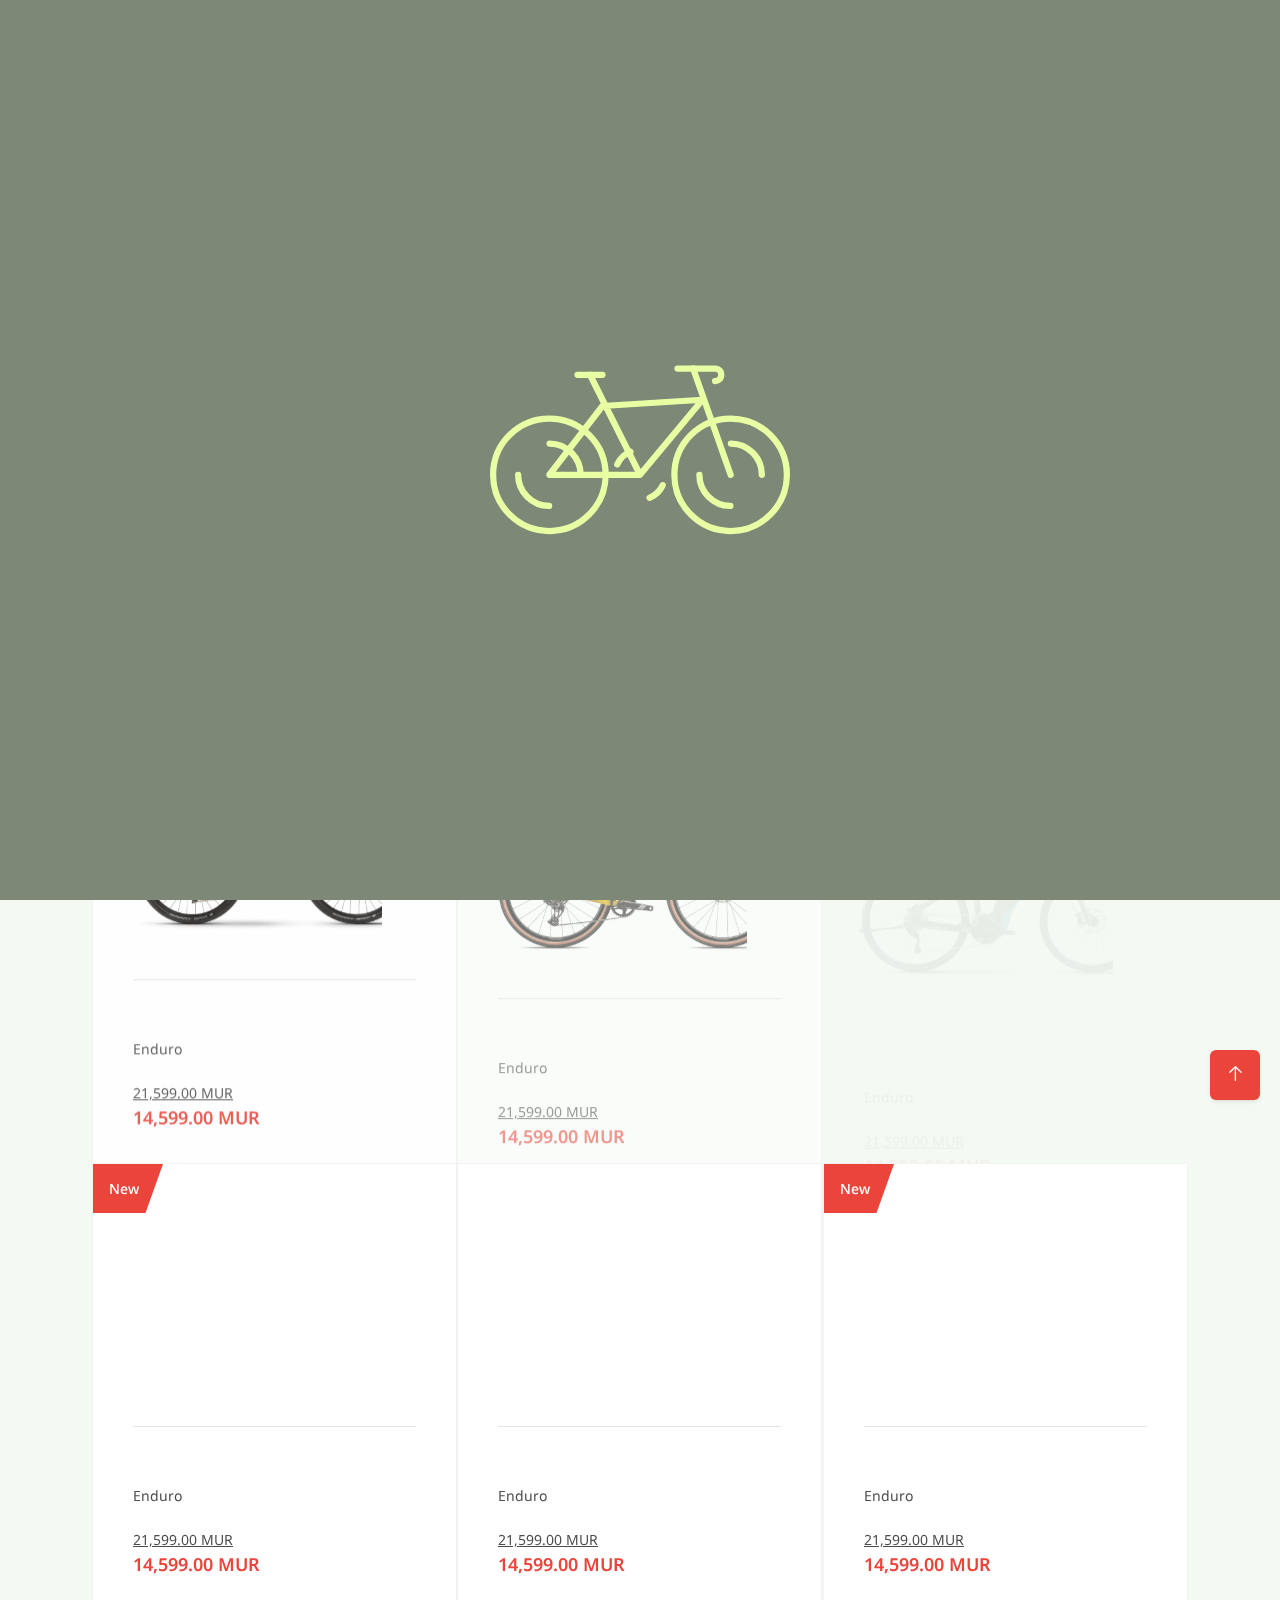
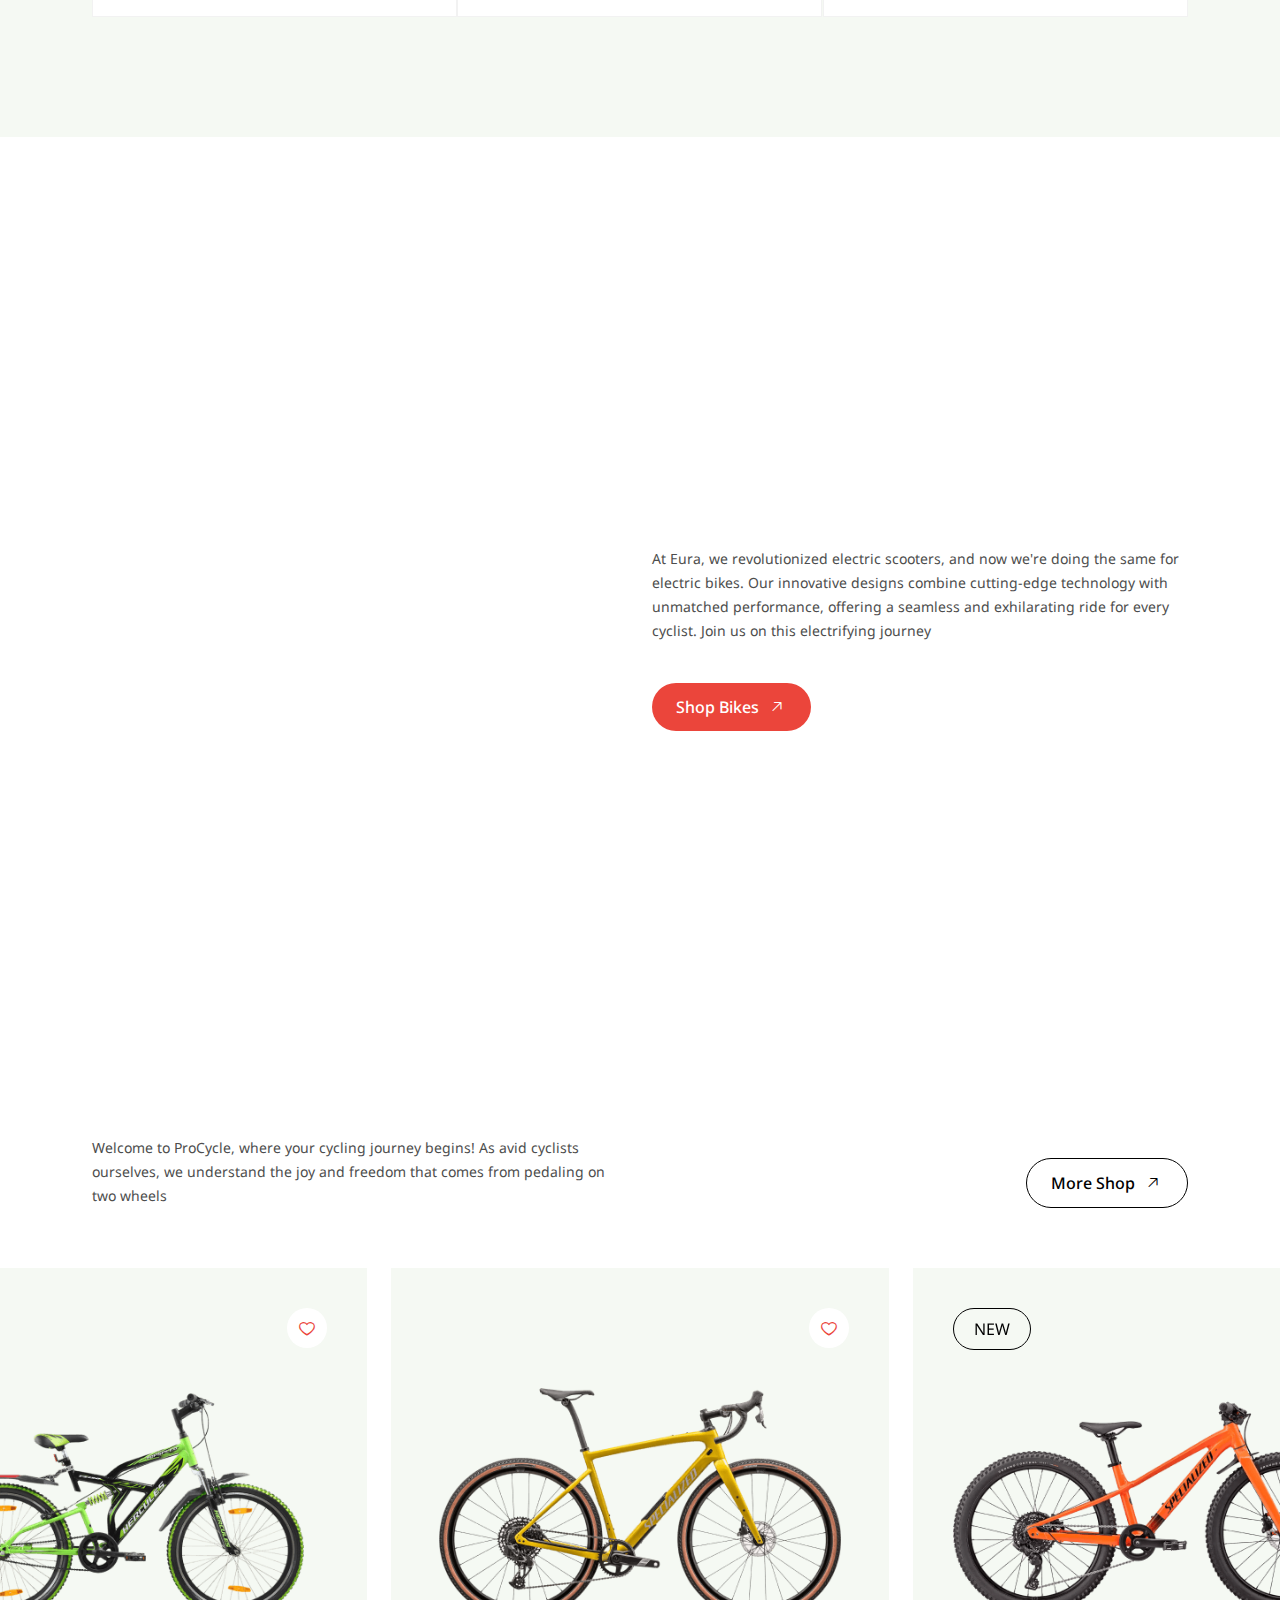
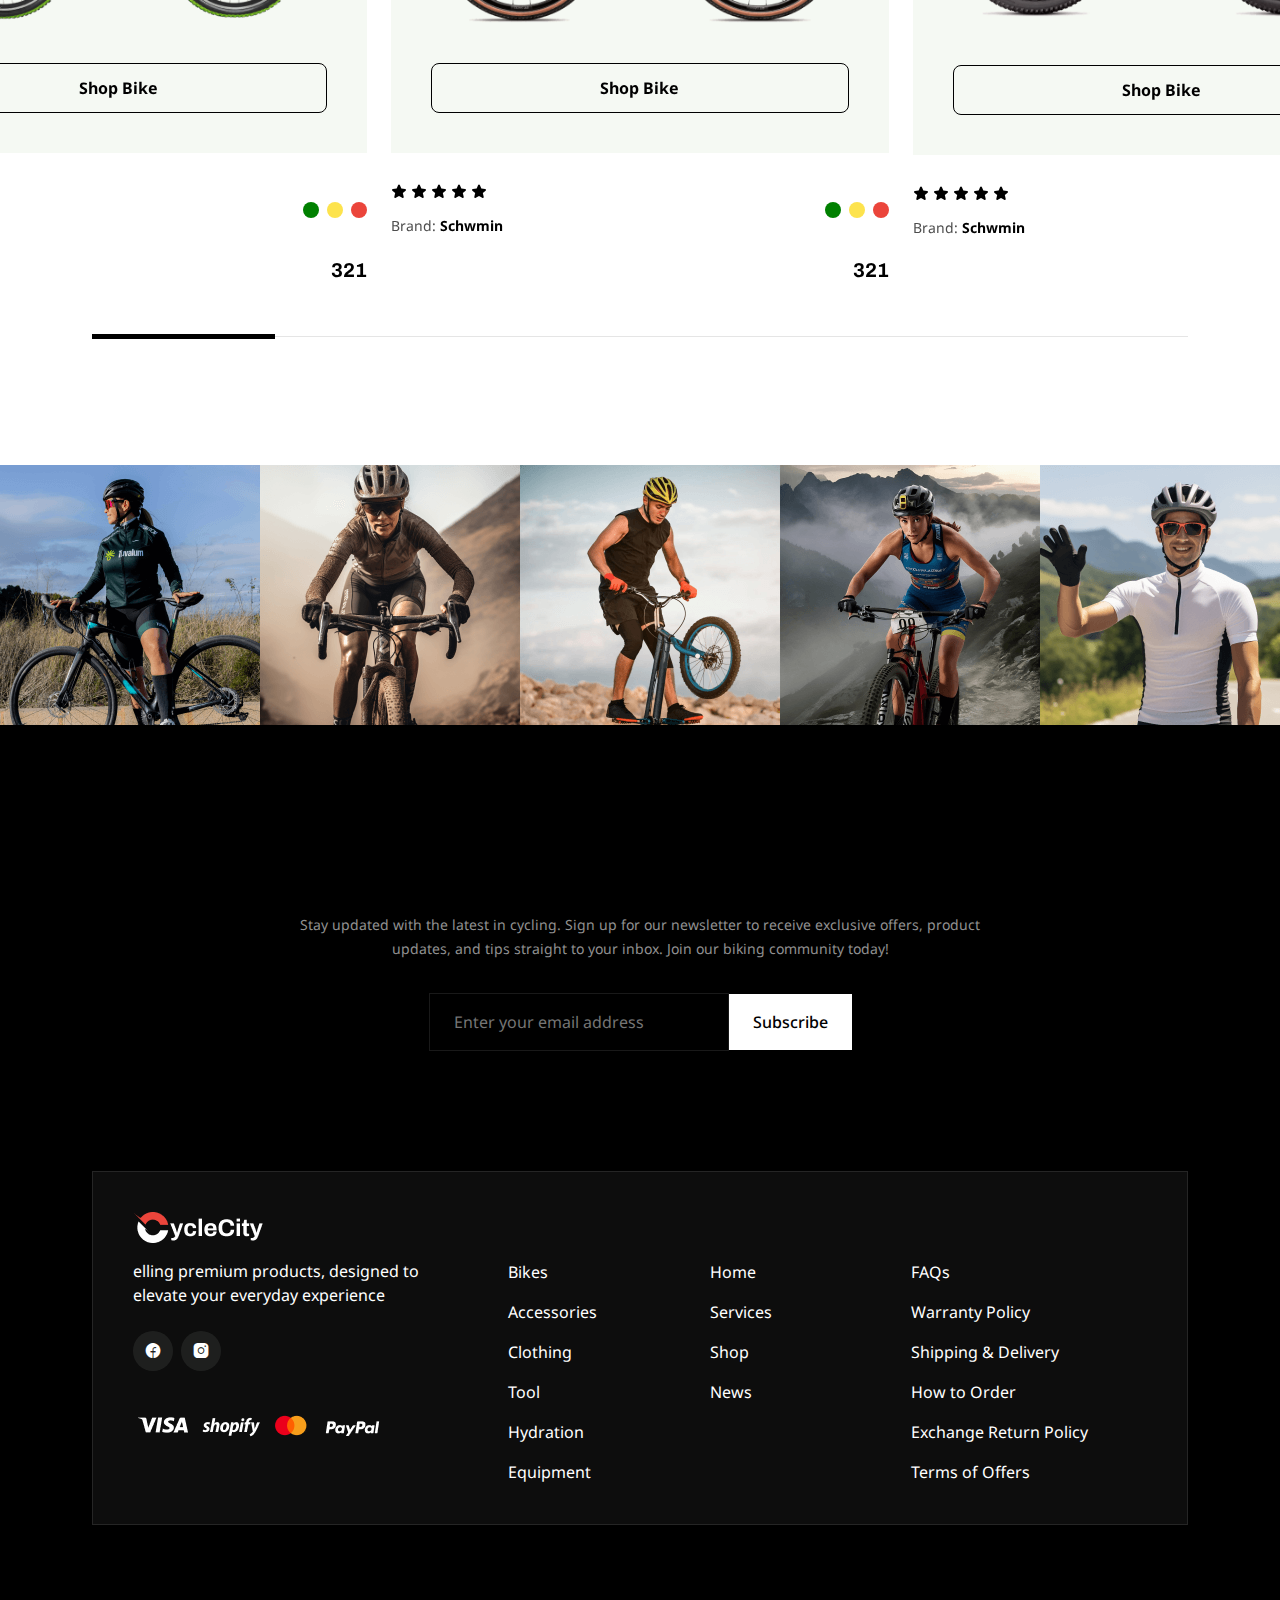
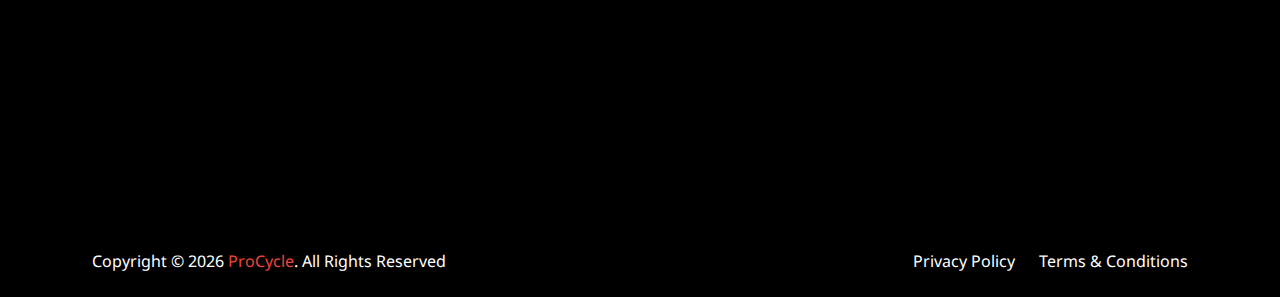
==== commit d8d380f8: "fixed it all" ====
--- a/index.html
+++ b/index.html
@@ -1,25 +1,25 @@
 <!DOCTYPE html>
 <html lang="en">
-  <!-- head --><head>
+  <head>
     <meta charset="utf-8" />
     <meta name="viewport" content="width=device-width, initial-scale=1" />
     <meta
       name="description"
-      content="CycleCity offers a wide range of bicycles, gear, and accessories for every type of cyclist. Explore our collection and gear up for your next adventure!"
+      content="ProCycle offers a wide range of bicycles, gear, and accessories for every type of cyclist. Explore our collection and gear up for your next adventure!"
     />
     <meta
       name="keywords"
-      content="bicycles, bikes, cycling gear, bike accessories, mountain bikes, road bikes, CycleCity"
+      content="bicycles, bikes, cycling gear, bike accessories, mountain bikes, road bikes, ProCycle"
     />
-    <meta name="author" content="CycleCity Team" />
+    <meta name="author" content="ProCycle Team" />
 
     <meta
       property="og:title"
-      content="CycleCity | Quality Bicycles and Cycling Gear"
+      content="ProCycle | Quality Bicycles and Cycling Gear"
     />
     <meta
       property="og:description"
-      content="Discover the best selection of bicycles, gear, and accessories at CycleCity. Shop now for top brands and quality service."
+      content="Discover the best selection of bicycles, gear, and accessories at ProCycle. Shop now for top brands and quality service."
     />
     <meta property="og:image" content="images/logo.png" />
     <meta property="og:url" content="" />
@@ -28,17 +28,17 @@
     <meta name="twitter:card" content="summary_large_image" />
     <meta
       name="twitter:title"
-      content="CycleCity | Quality Bicycles and Cycling Gear"
+      content="ProCycle | Quality Bicycles and Cycling Gear"
     />
     <meta
       name="twitter:description"
-      content="Explore the latest in bicycles, cycling gear, and accessories at CycleCity. Gear up for your next adventure!"
+      content="Explore the latest in bicycles, cycling gear, and accessories at ProCycle. Gear up for your next adventure!"
     />
     <meta name="twitter:image" content="../assets/images/logo.png" />
-    <meta name="twitter:site" content="@CycleCity" />
+    <meta name="twitter:site" content="@ProCycle" />
 
     <title>
-      CycleCity | Your Hub for Quality Bicycles, Gear, and Accessories
+      ProCycle | Your Hub for Quality Bicycles, Gear, and Accessories
     </title>
     <link rel="shortcut icon" href="images/favicon.png" type="image/x-icon" />
 
@@ -163,7 +163,7 @@
                 >
                   <span class="text-base"><i class="ph ph-map-pin"></i></span>
                   <span class="text-sm text-nowrap">
-                    1200 Main St. Santa Rosa, CA 93541, USA
+                    Mauritius Royal Road MU, Beau Bassin-Rose Hill
                   </span>
                 </a>
                 <a
@@ -173,65 +173,10 @@
                   <span class="text-base"
                     ><i class="ph ph-phone-call"></i
                   ></span>
-                  <span class="text-sm text-nowrap"> +123 456 7890 </span>
+                  <span class="text-sm text-nowrap"> +230 5728 9490 </span>
                 </a>
               </div>
               <div class="d-flex align-items-center gap-xl-6 gap-4">
-                <div class="language-option custom-select-container">
-                  <!-- selected item  -->
-                  <div class="custom-select">
-                    <span class="selected-option fw-medium text-n0">
-                      <img
-                        src="images/ac.png"
-                        alt="language"
-                        class="option-flag"
-                      />
-                      AC
-                    </span>
-                    <ul class="options-list">
-                      <li data-value="ac">
-                        <img
-                          src="images/ac.png"
-                          alt="language"
-                          class="option-flag"
-                        />
-                        AC
-                      </li>
-                      <li data-value="ad">
-                        <img
-                          src="images/ad.png"
-                          alt="language"
-                          class="option-flag"
-                        />
-                        AD
-                      </li>
-                      <li data-value="az">
-                        <img
-                          src="images/az.png"
-                          alt="language"
-                          class="option-flag"
-                        />
-                        AZ
-                      </li>
-                      <li data-value="ba">
-                        <img
-                          src="images/ba.png"
-                          alt="language"
-                          class="option-flag"
-                        />
-                        BA
-                      </li>
-                      <li data-value="bq">
-                        <img
-                          src="images/bq.png"
-                          alt="language"
-                          class="option-flag"
-                        />
-                        BQ
-                      </li>
-                    </ul>
-                  </div>
-                </div>
                 <div class="d-flex align-items-center gap-2">
                   <span class="text-sm text-nowrap fw-medium text-n0"
                     >Follow Us:</span
@@ -240,16 +185,6 @@
                     <li>
                       <a href="#" class="text-n0 text-xl hover-text-secondary2"
                         ><i class="ph ph-facebook-logo"></i
-                      ></a>
-                    </li>
-                    <li>
-                      <a href="#" class="text-n0 text-xl hover-text-secondary2"
-                        ><i class="ph ph-x-logo"></i
-                      ></a>
-                    </li>
-                    <li>
-                      <a href="#" class="text-n0 text-xl hover-text-secondary2"
-                        ><i class="ph ph-dribbble-logo"></i
                       ></a>
                     </li>
                     <li>
@@ -300,635 +235,7 @@
                   <li class="menu-item">
                     <button class="slide-vertical" data-splitting="">
                       Home
-                      <span class="menu-icon"
-                        ><i class="ph-fill ph-caret-down"></i
-                      ></span>
                     </button>
-                    <ul class="sub-menu">
-                      <li class="menu-link">
-                        <a
-                          href="index.html"
-                          class="slide-horizontal"
-                          data-splitting=""
-                          >Home One</a
-                        >
-                      </li>
-                      <li class="menu-link">
-                        <a
-                          href="index-two.html"
-                          class="slide-horizontal"
-                          data-splitting=""
-                          >Home Two</a
-                        >
-                      </li>
-                    </ul>
-                  </li>
-                  <li class="menu-link">
-                    <a
-                      href="about-us.html"
-                      class="slide-vertical"
-                      data-splitting=""
-                      >About Us</a
-                    >
-                  </li>
-                  <li class="menu-item">
-                    <button class="slide-vertical" data-splitting="">
-                      Services
-                      <span class="menu-icon"
-                        ><i class="ph-fill ph-caret-down"></i
-                      ></span>
-                    </button>
-                    <ul class="sub-menu">
-                      <li class="menu-link">
-                        <a
-                          href="services.html"
-                          class="slide-horizontal"
-                          data-splitting=""
-                          >Services</a
-                        >
-                      </li>
-                      <li class="menu-link">
-                        <a
-                          href="service-details.html"
-                          class="slide-horizontal"
-                          data-splitting=""
-                          >Service Details</a
-                        >
-                      </li>
-                    </ul>
-                  </li>
-                  <li class="menu-item">
-                    <button class="slide-vertical" data-splitting="">
-                      Shop
-                      <span class="menu-icon"
-                        ><i class="ph-fill ph-caret-down"></i
-                      ></span>
-                    </button>
-                    <div class="mega-menu">
-                      <div
-                        class="row gx-4xl-20 gx-3xl-10 gx-xxl-8 gx-lg-8 gy-lg-0 g-6 justify-content-between"
-                      >
-                        <div class="col-3xl-7">
-                          <div
-                            class="row g-6 row-cols-lg-5 gy-lg-0 gy-2 justify-content-between"
-                          >
-                            <div class="col-lg-auto col-12">
-                              <div class="mega-menu-item d-grid gap-lg-6">
-                                <div class="menu-title-wrapper d-between">
-                                  <div>
-                                    <div
-                                      class="menu-item-thumb icon-48px radius-unset d-none d-lg-block mb-3 overflow-hidden"
-                                    >
-                                      <img
-                                        class="w-100"
-                                        src="images/bikes.png"
-                                        alt="mega menu"
-                                      />
-                                    </div>
-                                    <span
-                                      class="menu-title text-h5 text-uppercase"
-                                      >Bikes</span
-                                    >
-                                    <span
-                                      class="hr-line-40px radius-4 bg-secondary2 d-lg-block d-none h-2"
-                                    ></span>
-                                  </div>
-                                  <span class="menu-icon d-lg-none"
-                                    ><i class="ph-fill ph-caret-down"></i
-                                  ></span>
-                                </div>
-                                <ul class="mega-sub-menu">
-                                  <li class="mega-menu-link">
-                                    <a href="shop.html"> Bikes </a>
-                                  </li>
-                                  <li class="mega-menu-link">
-                                    <a href="shop.html"> City </a>
-                                  </li>
-                                  <li class="mega-menu-link">
-                                    <a href="shop.html"> Electric </a>
-                                  </li>
-                                  <li class="mega-menu-link">
-                                    <a href="shop.html"> Gravel </a>
-                                  </li>
-                                  <li class="mega-menu-link">
-                                    <a href="shop.html"> Kids </a>
-                                  </li>
-                                  <li class="mega-menu-link">
-                                    <a href="shop.html"> Mountain </a>
-                                  </li>
-                                  <li class="mega-menu-link">
-                                    <a href="shop.html"> Road </a>
-                                  </li>
-                                </ul>
-                              </div>
-                            </div>
-                            <div class="col-lg-auto col-12">
-                              <div class="mega-menu-item d-grid gap-lg-6">
-                                <div class="menu-title-wrapper d-between">
-                                  <div>
-                                    <div
-                                      class="menu-item-thumb icon-48px radius-unset d-none d-lg-block mb-3 overflow-hidden"
-                                    >
-                                      <img
-                                        class="w-100"
-                                        src="images/accessories.png"
-                                        alt="mega menu"
-                                      />
-                                    </div>
-                                    <span
-                                      class="menu-title text-h5 text-uppercase"
-                                      >ACCESSORIES</span
-                                    >
-                                    <span
-                                      class="hr-line-40px radius-4 bg-secondary2 d-lg-block d-none h-2"
-                                    ></span>
-                                  </div>
-                                  <span class="menu-icon d-lg-none"
-                                    ><i class="ph-fill ph-caret-down"></i
-                                  ></span>
-                                </div>
-                                <ul class="mega-sub-menu">
-                                  <li class="mega-menu-link">
-                                    <a href="accessories.html"> Accessories </a>
-                                  </li>
-                                  <li class="mega-menu-link">
-                                    <a href="accessories.html">
-                                      Lights & Reflectors
-                                    </a>
-                                  </li>
-                                  <li class="mega-menu-link">
-                                    <a href="accessories.html">
-                                      Locks & Security
-                                    </a>
-                                  </li>
-                                  <li class="mega-menu-link">
-                                    <a href="accessories.html">
-                                      Bags & Racks
-                                    </a>
-                                  </li>
-                                  <li class="mega-menu-link">
-                                    <a href="accessories.html">
-                                      Pumps & Inflation
-                                    </a>
-                                  </li>
-                                  <li class="mega-menu-link">
-                                    <a href="accessories.html">
-                                      Water Bottles
-                                    </a>
-                                  </li>
-                                  <li class="mega-menu-link">
-                                    <a href="accessories.html">
-                                      Bike Computers
-                                    </a>
-                                  </li>
-                                </ul>
-                              </div>
-                            </div>
-                            <div class="col-lg-auto col-12">
-                              <div class="mega-menu-item d-grid gap-lg-6">
-                                <div class="menu-title-wrapper d-between">
-                                  <div>
-                                    <div
-                                      class="menu-item-thumb icon-48px radius-unset d-none d-lg-block mb-3 overflow-hidden"
-                                    >
-                                      <img
-                                        class="w-100"
-                                        src="images/parts.png"
-                                        alt="mega menu"
-                                      />
-                                    </div>
-                                    <span
-                                      class="menu-title text-h5 text-uppercase"
-                                      >PARTS</span
-                                    >
-                                    <span
-                                      class="hr-line-40px radius-4 bg-secondary2 d-lg-block d-none h-2"
-                                    ></span>
-                                  </div>
-                                  <span class="menu-icon d-lg-none"
-                                    ><i class="ph-fill ph-caret-down"></i
-                                  ></span>
-                                </div>
-                                <ul class="mega-sub-menu">
-                                  <li class="mega-menu-link">
-                                    <a href="#"> Parts </a>
-                                  </li>
-                                  <li class="mega-menu-link">
-                                    <a href="#"> Brakes </a>
-                                  </li>
-                                  <li class="mega-menu-link">
-                                    <a href="#"> Chains & Drivetrains </a>
-                                  </li>
-                                  <li class="mega-menu-link">
-                                    <a href="#"> Tires & Tubes </a>
-                                  </li>
-                                  <li class="mega-menu-link">
-                                    <a href="#"> Wheels & Rims </a>
-                                  </li>
-                                  <li class="mega-menu-link">
-                                    <a href="#"> Pedals & Cleats </a>
-                                  </li>
-                                  <li class="mega-menu-link">
-                                    <a href="#"> Handlebars & Stems </a>
-                                  </li>
-                                </ul>
-                              </div>
-                            </div>
-                            <div class="col-lg-auto col-12">
-                              <div class="mega-menu-item d-grid gap-lg-6">
-                                <div class="menu-title-wrapper d-between">
-                                  <div>
-                                    <div
-                                      class="menu-item-thumb icon-48px radius-unset d-none d-lg-block mb-3 overflow-hidden"
-                                    >
-                                      <img
-                                        class="w-100"
-                                        src="images/gear.png"
-                                        alt="mega menu"
-                                      />
-                                    </div>
-                                    <span
-                                      class="menu-title text-h5 text-uppercase"
-                                      >GEAR</span
-                                    >
-                                    <span
-                                      class="hr-line-40px radius-4 bg-secondary2 d-lg-block d-none h-2"
-                                    ></span>
-                                  </div>
-                                  <span class="menu-icon d-lg-none"
-                                    ><i class="ph-fill ph-caret-down"></i
-                                  ></span>
-                                </div>
-                                <ul class="mega-sub-menu">
-                                  <li class="mega-menu-link">
-                                    <a href="#"> Gears </a>
-                                  </li>
-                                  <li class="mega-menu-link">
-                                    <a href="#"> Helmets </a>
-                                  </li>
-                                  <li class="mega-menu-link">
-                                    <a href="#"> Jerseys </a>
-                                  </li>
-                                  <li class="mega-menu-link">
-                                    <a href="#"> Shorts & Bibs </a>
-                                  </li>
-                                  <li class="mega-menu-link">
-                                    <a href="#"> Gloves </a>
-                                  </li>
-                                  <li class="mega-menu-link">
-                                    <a href="#"> Shoes </a>
-                                  </li>
-                                  <li class="mega-menu-link">
-                                    <a href="#"> Protective Gear </a>
-                                  </li>
-                                </ul>
-                              </div>
-                            </div>
-                            <div class="col-lg-auto col-12">
-                              <div class="mega-menu-item d-grid gap-lg-6">
-                                <div class="menu-title-wrapper d-between">
-                                  <div>
-                                    <div
-                                      class="menu-item-thumb icon-48px radius-unset d-none d-lg-block mb-3 overflow-hidden"
-                                    >
-                                      <img
-                                        class="w-100"
-                                        src="images/electronics.png"
-                                        alt="mega menu"
-                                      />
-                                    </div>
-                                    <span
-                                      class="menu-title text-h5 text-uppercase"
-                                      >ELECTRONICS</span
-                                    >
-                                    <span
-                                      class="hr-line-40px radius-4 bg-secondary2 d-lg-block d-none h-2"
-                                    ></span>
-                                  </div>
-                                  <span class="menu-icon d-lg-none"
-                                    ><i class="ph-fill ph-caret-down"></i
-                                  ></span>
-                                </div>
-                                <ul class="mega-sub-menu">
-                                  <li class="mega-menu-link">
-                                    <a href="#"> Electronics </a>
-                                  </li>
-                                  <li class="mega-menu-link">
-                                    <a href="#"> Cycling Computers </a>
-                                  </li>
-                                  <li class="mega-menu-link">
-                                    <a href="#"> Heart Rate Monitors </a>
-                                  </li>
-                                  <li class="mega-menu-link">
-                                    <a href="#"> Cameras & Mounts </a>
-                                  </li>
-                                  <li class="mega-menu-link">
-                                    <a href="#"> Energy Bars </a>
-                                  </li>
-                                  <li class="mega-menu-link">
-                                    <a href="#"> Electrolyte Drinks </a>
-                                  </li>
-                                  <li class="mega-menu-link">
-                                    <a href="#"> Water Bottles </a>
-                                  </li>
-                                </ul>
-                              </div>
-                            </div>
-                          </div>
-                        </div>
-                        <div class="col-3xl-5 d-none d-3xl-block">
-                          <div
-                            class="d-lg-flex d-none justify-content-center justify-content-between gap-4xl-20 gap-3xl-10 gap-xxl-8 gap-lg-6"
-                          >
-                            <div class="product-card">
-                              <div
-                                class="card-thumb-wrapper p-3xl-6 p-xl-4 p-lg-3 mb-3xl-5 mb-xl-3 mb-lg-2 bg-n20"
-                              >
-                                <div
-                                  class="card-thumb mb-3xl-6 mb-xl-4 mb-lg-3"
-                                >
-                                  <img
-                                    class="w-100"
-                                    src="images/product-thumb-1.png"
-                                    alt="product thumb"
-                                  />
-                                </div>
-                                <a
-                                  href="shop.html"
-                                  class="outline-btn box-style box-secondary2 text-sm fw-bold py-1 w-100"
-                                  >Shop Now</a
-                                >
-                              </div>
-                              <div class="card-info px-4 text-center">
-                                <a
-                                  href="shop-details.html"
-                                  class="text-h6 text-n100 hover-text-secondary2 mb-2"
-                                >
-                                  Merida Scultura Sukura
-                                </a>
-                                <div class="d-center gap-2 mb-1">
-                                  <ul
-                                    class="rating d-flex align-items-center gap-1"
-                                  >
-                                    <li>
-                                      <span
-                                        ><i class="ph-fill ph-star"></i
-                                      ></span>
-                                    </li>
-                                    <li>
-                                      <span
-                                        ><i class="ph-fill ph-star"></i
-                                      ></span>
-                                    </li>
-                                    <li>
-                                      <span
-                                        ><i class="ph-fill ph-star"></i
-                                      ></span>
-                                    </li>
-                                    <li>
-                                      <span
-                                        ><i class="ph-fill ph-star"></i
-                                      ></span>
-                                    </li>
-                                    <li>
-                                      <span
-                                        ><i class="ph-fill ph-star"></i
-                                      ></span>
-                                    </li>
-                                  </ul>
-                                  <span class="text-n50 text-sm"
-                                    >1 Reviews</span
-                                  >
-                                </div>
-                                <div class="d-center gap-1 mb-lg-3 mb-2">
-                                  <span class="text-n50 text-sm">Brand: </span>
-                                  <a
-                                    href="#"
-                                    class="text-n100 text-sm fw-bold hover-text-secondary2"
-                                  >
-                                    Schwmin
-                                  </a>
-                                </div>
-                                <span class="text-h6 text-secondary2"
-                                  >$321</span
-                                >
-                              </div>
-                            </div>
-                            <div class="product-card">
-                              <div
-                                class="card-thumb-wrapper p-3xl-6 p-xl-4 p-lg-3 mb-3xl-5 mb-xl-3 mb-lg-2 bg-n20"
-                              >
-                                <div
-                                  class="card-thumb mb-3xl-6 mb-xl-4 mb-lg-3"
-                                >
-                                  <img
-                                    class="w-100"
-                                    src="images/product-thumb-2.png"
-                                    alt="product thumb"
-                                  />
-                                </div>
-                                <a
-                                  href="shop.html"
-                                  class="outline-btn box-style box-secondary2 text-sm fw-bold py-1 w-100"
-                                  >Shop Now</a
-                                >
-                              </div>
-                              <div class="card-info px-4 text-center">
-                                <a
-                                  href="shop-details.html"
-                                  class="text-h6 text-n100 hover-text-secondary2 mb-2"
-                                >
-                                  Urban Wanderer
-                                </a>
-                                <div class="d-center gap-2 mb-1">
-                                  <ul
-                                    class="rating d-flex align-items-center gap-1"
-                                  >
-                                    <li>
-                                      <span
-                                        ><i class="ph-fill ph-star"></i
-                                      ></span>
-                                    </li>
-                                    <li>
-                                      <span
-                                        ><i class="ph-fill ph-star"></i
-                                      ></span>
-                                    </li>
-                                    <li>
-                                      <span
-                                        ><i class="ph-fill ph-star"></i
-                                      ></span>
-                                    </li>
-                                    <li>
-                                      <span
-                                        ><i class="ph-fill ph-star"></i
-                                      ></span>
-                                    </li>
-                                    <li>
-                                      <span
-                                        ><i class="ph-fill ph-star"></i
-                                      ></span>
-                                    </li>
-                                  </ul>
-                                  <span class="text-n50 text-sm"
-                                    >1 Reviews</span
-                                  >
-                                </div>
-                                <div class="d-center gap-1 mb-lg-3 mb-2">
-                                  <span class="text-n50 text-sm">Brand: </span>
-                                  <a
-                                    href="#"
-                                    class="text-n100 text-sm fw-bold hover-text-secondary2"
-                                  >
-                                    Schwmin
-                                  </a>
-                                </div>
-                                <span class="text-h6 text-secondary2"
-                                  >$321</span
-                                >
-                              </div>
-                            </div>
-                          </div>
-                        </div>
-                      </div>
-                    </div>
-                  </li>
-                  <li class="menu-item">
-                    <button class="slide-vertical" data-splitting="">
-                      Pages
-                      <span class="menu-icon"
-                        ><i class="ph-fill ph-caret-down"></i
-                      ></span>
-                    </button>
-                    <ul class="sub-menu">
-                      <li class="menu-link">
-                        <a
-                          href="shop-details.html"
-                          class="slide-horizontal"
-                          data-splitting=""
-                          >Shop Details</a
-                        >
-                      </li>
-                      <li class="menu-link">
-                        <a
-                          href="faqs.html"
-                          class="slide-horizontal"
-                          data-splitting=""
-                          >Faqs</a
-                        >
-                      </li>
-                      <li class="menu-link">
-                        <a
-                          href="cart.html"
-                          class="slide-horizontal"
-                          data-splitting=""
-                          >Cart</a
-                        >
-                      </li>
-                      <li class="menu-link">
-                        <a
-                          href="checkout.html"
-                          class="slide-horizontal"
-                          data-splitting=""
-                          >Checkout</a
-                        >
-                      </li>
-                      <li class="menu-link">
-                        <a
-                          href="terms-conditions.html"
-                          class="slide-horizontal"
-                          data-splitting=""
-                          >Terms & Conditions</a
-                        >
-                      </li>
-                      <li class="menu-link">
-                        <a
-                          href="privacy-policy.html"
-                          class="slide-horizontal"
-                          data-splitting=""
-                          >Privacy Policy</a
-                        >
-                      </li>
-                      <li class="menu-link">
-                        <a
-                          href="warranty-policy.html"
-                          class="slide-horizontal"
-                          data-splitting=""
-                          >Warranty Policy</a
-                        >
-                      </li>
-                      <li class="menu-link">
-                        <a
-                          href="shipping-delivery.html"
-                          class="slide-horizontal"
-                          data-splitting=""
-                        >
-                          Shipping & Delivery
-                        </a>
-                      </li>
-                      <li class="menu-link">
-                        <a
-                          href="how-to-order.html"
-                          class="slide-horizontal"
-                          data-splitting=""
-                        >
-                          How to Order
-                        </a>
-                      </li>
-                      <li class="menu-link">
-                        <a
-                          href="exchange-return.html"
-                          class="slide-horizontal"
-                          data-splitting=""
-                        >
-                          Exchange & Return Policy
-                        </a>
-                      </li>
-                      <li class="menu-link">
-                        <a
-                          href="terms-of-offers.html"
-                          class="slide-horizontal"
-                          data-splitting=""
-                        >
-                          Terms of Offers
-                        </a>
-                      </li>
-                      <li class="menu-link">
-                        <a
-                          href="error-page.html"
-                          class="slide-horizontal"
-                          data-splitting=""
-                        >
-                          Error Page
-                        </a>
-                      </li>
-                    </ul>
-                  </li>
-                  <li class="menu-item">
-                    <button class="slide-vertical" data-splitting="">
-                      News
-                      <span class="menu-icon"
-                        ><i class="ph-fill ph-caret-down"></i
-                      ></span>
-                    </button>
-                    <ul class="sub-menu">
-                      <li class="menu-link">
-                        <a
-                          href="blogs.html"
-                          class="slide-horizontal"
-                          data-splitting=""
-                          >News</a
-                        >
-                      </li>
-                      <li class="menu-link">
-                        <a
-                          href="blog-details.html"
-                          class="slide-horizontal"
-                          data-splitting=""
-                          >News Details</a
-                        >
-                      </li>
-                    </ul>
                   </li>
                   <li class="menu-link">
                     <a
@@ -940,77 +247,10 @@
                   </li>
                 </ul>
               </nav>
-              <!-- search bar area -->
-              <div class="search-bar search-form-wrapper">
-                <form
-                  action="#"
-                  class="header-search-form d-flex align-items-center gap-3 py-lg-3 py-2 px-xxl-6 px-md-4 px-3 radius-pill border border-n100-6 bg-n20 w-100 focus-secondary2"
-                >
-                  <input
-                    type="text"
-                    placeholder="Search Bikes, Gear & Accessories"
-                    class="w-100 border-0 outline-0 bg-transparent"
-                  />
-                  <button type="submit" class="text-xl">
-                    <i class="ph ph-magnifying-glass"></i>
-                  </button>
-                </form>
-                <button
-                  type="button"
-                  class="search-close-btn text-2xl position-absolute top-0 end-0 translate-middle me-5 mt-10 p-sm-2 p-1 bg-primary2 text-n0 d-xl-none"
-                >
-                  <i class="ph ph-x"></i>
-                </button>
-              </div>
 
               <div
                 class="nav-btns d-flex align-items-center gap-xl-4 gap-lg-3 gap-4"
               >
-                <!-- toggle search bar -->
-                <button
-                  type="submit"
-                  class="toggle-search-btn text-xl d-xl-none"
-                >
-                  <i class="ph ph-magnifying-glass"></i>
-                </button>
-
-                <!-- user profile -->
-                <a
-                  href="login.html"
-                  class="user-btn icon-36px text-n100 hover-text-secondary2"
-                >
-                  <span class="text-2xl">
-                    <i class="ph ph-user"></i>
-                  </span>
-                </a>
-
-                <!-- wishlist btn -->
-                <a
-                  href="wishlist.html"
-                  class="wishlist-btn icon-36px position-relative text-n100 hover-text-secondary2"
-                >
-                  <span
-                    class="badge radius-pill text-n0 text-sm fw-medium bg-secondary2 position-absolute top-50 start-100 translate-middle z-1 mt-n3"
-                    >0</span
-                  >
-                  <span class="text-2xl">
-                    <i class="ph ph-heart"></i>
-                  </span>
-                </a>
-
-                <!-- cart btn -->
-                <button
-                  class="cart-btn icon-36px position-relative text-n100 hover-text-secondary2"
-                >
-                  <span
-                    class="badge radius-pill text-n0 text-sm fw-medium bg-secondary2 position-absolute top-50 start-100 translate-middle z-1 mt-n3"
-                    >0</span
-                  >
-                  <span class="text-2xl">
-                    <i class="ph ph-shopping-cart"></i>
-                  </span>
-                </button>
-
                 <button class="menu-toggle-btn text-2xl d-block d-lg-none">
                   <i class="ph ph-list"></i>
                 </button>
@@ -1022,804 +262,11 @@
     </header>
     <!-- header section end -->
 
-    <!-- cart box -->
-    <div class="cart-box">
-      <div class="cart-box-overlay"></div>
-      <div class="cart-content-wrapper">
-        <div class="position-relative overflow-hidden h-100">
-          <div class="cart-box-top">
-            <!-- title and close button -->
-            <div
-              class="d-between gap-3 py-3xl-5 py-lg-3 py-2 px-xl-8 px-md-6 px-4"
-            >
-              <span class="text-n100 text-base fw-semibold"
-                >Shopping Cart (1)</span
-              >
-              <button class="cart-close-btn text-xl">
-                <i class="ph ph-x"></i>
-              </button>
-            </div>
-            <!-- free shipping progress -->
-            <div
-              class="free-shipping-progress py-3xl-5 py-lg-3 py-2 px-xl-8 px-md-6 px-4 bg-n20 mb-4xl-10 mb-lg-8 mb-md-6 mb-4"
-            >
-              <div class="progress-bar">
-                <div class="progress-bar-inner" style="width: 50%">
-                  <span class="car-icon">
-                    <i class="ph ph-truck"></i>
-                  </span>
-                </div>
-              </div>
-              <!-- <span class="text-n100 text-sm fw-normal">Spend $100.00 more to enjoy <span class="text-secondary2">FREE
-                                 SHIPPING!</span></span> -->
-              <span class="text-n100 text-sm fw-normal"
-                >Spend $53.00 more to enjoy
-                <span class="text-secondary2">FREE SHIPPING!</span></span
-              >
-              <!-- <span class="text-n100 text-sm fw-normal">Congratulations! You've got <span class="text-secondary2">FREE
-                                 SHIPPING!</span></span> -->
-            </div>
-          </div>
-          <div class="cart-box-bottom">
-            <!-- cart items -->
-            <div class="cart-items-wrapper">
-              <div
-                class="cart-items d-flex flex-column gap-lg-6 gap-4 px-xl-8 px-md-6 px-4"
-              >
-                <div class="cart-item d-flex justify-content-between gap-4">
-                  <div class="d-flex align-items-center gap-4">
-                    <div class="cart-item-thumb">
-                      <img
-                        class="w-100"
-                        src="images/review-img-1.png"
-                        alt="cart item"
-                      />
-                    </div>
-                    <div class="cart-item-info">
-                      <span class="d-block text-n100 text-base fw-medium"
-                        >Giant Defy Advanced</span
-                      >
-                      <span class="d-block text-n100 text-sm">Green / S2</span>
-                      <span
-                        class="d-block text-secondary2 text-base my-lg-2 my-1"
-                        >$299.00
-                      </span>
-                      <!-- select product quantity -->
-                      <div
-                        class="quantity d-inline-flex align-items-center py-1 px-2 border border-n100-1 bg-n20 radius-4"
-                      >
-                        <button class="quantityDecrement text-n100">
-                          <i class="ph ph-minus"></i>
-                        </button>
-                        <input
-                          type="text"
-                          value="1"
-                          class="quantityValue border-0 p-0 outline-0 bg-n20"
-                        />
-                        <button class="quantityIncrement text-n100">
-                          <i class="ph ph-plus"></i>
-                        </button>
-                      </div>
-                    </div>
-                  </div>
-                  <div
-                    class="d-flex flex-column gap-1 align-items-baseline justify-content-start"
-                  >
-                    <button class="cart-item-remove text-xl">
-                      <i class="ph ph-trash"></i>
-                    </button>
-                    <button class="cart-item-edit text-xl">
-                      <i class="ph ph-pencil-simple-line"></i>
-                    </button>
-                  </div>
-                </div>
-                <div class="cart-item d-flex justify-content-between gap-4">
-                  <div class="d-flex align-items-center gap-4">
-                    <div class="cart-item-thumb">
-                      <img
-                        class="w-100"
-                        src="images/review-img-1.png"
-                        alt="cart item"
-                      />
-                    </div>
-                    <div class="cart-item-info">
-                      <span class="d-block text-n100 text-base fw-medium"
-                        >Giant Defy Advanced</span
-                      >
-                      <span class="d-block text-n100 text-sm">Green / S2</span>
-                      <span
-                        class="d-block text-secondary2 text-base my-lg-2 my-1"
-                        >$299.00
-                      </span>
-                      <!-- select product quantity -->
-                      <div
-                        class="quantity d-inline-flex align-items-center py-1 px-2 border border-n100-1 bg-n20 radius-4"
-                      >
-                        <button class="quantityDecrement text-n100">
-                          <i class="ph ph-minus"></i>
-                        </button>
-                        <input
-                          type="text"
-                          value="1"
-                          class="quantityValue border-0 p-0 outline-0 bg-n20"
-                        />
-                        <button class="quantityIncrement text-n100">
-                          <i class="ph ph-plus"></i>
-                        </button>
-                      </div>
-                    </div>
-                  </div>
-                  <div
-                    class="d-flex flex-column gap-1 align-items-baseline justify-content-start"
-                  >
-                    <button class="cart-item-remove text-xl">
-                      <i class="ph ph-trash"></i>
-                    </button>
-                    <button class="cart-item-edit text-xl">
-                      <i class="ph ph-pencil-simple-line"></i>
-                    </button>
-                  </div>
-                </div>
-                <div class="cart-item d-flex justify-content-between gap-4">
-                  <div class="d-flex align-items-center gap-4">
-                    <div class="cart-item-thumb">
-                      <img
-                        class="w-100"
-                        src="images/review-img-1.png"
-                        alt="cart item"
-                      />
-                    </div>
-                    <div class="cart-item-info">
-                      <span class="d-block text-n100 text-base fw-medium"
-                        >Giant Defy Advanced</span
-                      >
-                      <span class="d-block text-n100 text-sm">Green / S2</span>
-                      <span
-                        class="d-block text-secondary2 text-base my-lg-2 my-1"
-                        >$299.00
-                      </span>
-                      <!-- select product quantity -->
-                      <div
-                        class="quantity d-inline-flex align-items-center py-1 px-2 border border-n100-1 bg-n20 radius-4"
-                      >
-                        <button class="quantityDecrement text-n100">
-                          <i class="ph ph-minus"></i>
-                        </button>
-                        <input
-                          type="text"
-                          value="1"
-                          class="quantityValue border-0 p-0 outline-0 bg-n20"
-                        />
-                        <button class="quantityIncrement text-n100">
-                          <i class="ph ph-plus"></i>
-                        </button>
-                      </div>
-                    </div>
-                  </div>
-                  <div
-                    class="d-flex flex-column gap-1 align-items-baseline justify-content-start"
-                  >
-                    <button class="cart-item-remove text-xl">
-                      <i class="ph ph-trash"></i>
-                    </button>
-                    <button class="cart-item-edit text-xl">
-                      <i class="ph ph-pencil-simple-line"></i>
-                    </button>
-                  </div>
-                </div>
-                <div class="cart-item d-flex justify-content-between gap-4">
-                  <div class="d-flex align-items-center gap-4">
-                    <div class="cart-item-thumb">
-                      <img
-                        class="w-100"
-                        src="images/review-img-1.png"
-                        alt="cart item"
-                      />
-                    </div>
-                    <div class="cart-item-info">
-                      <span class="d-block text-n100 text-base fw-medium"
-                        >Giant Defy Advanced</span
-                      >
-                      <span class="d-block text-n100 text-sm">Green / S2</span>
-                      <span
-                        class="d-block text-secondary2 text-base my-lg-2 my-1"
-                        >$299.00
-                      </span>
-                      <!-- select product quantity -->
-                      <div
-                        class="quantity d-inline-flex align-items-center py-1 px-2 border border-n100-1 bg-n20 radius-4"
-                      >
-                        <button class="quantityDecrement text-n100">
-                          <i class="ph ph-minus"></i>
-                        </button>
-                        <input
-                          type="text"
-                          value="1"
-                          class="quantityValue border-0 p-0 outline-0 bg-n20"
-                        />
-                        <button class="quantityIncrement text-n100">
-                          <i class="ph ph-plus"></i>
-                        </button>
-                      </div>
-                    </div>
-                  </div>
-                  <div
-                    class="d-flex flex-column gap-1 align-items-baseline justify-content-start"
-                  >
-                    <button class="cart-item-remove text-xl">
-                      <i class="ph ph-trash"></i>
-                    </button>
-                    <button class="cart-item-edit text-xl">
-                      <i class="ph ph-pencil-simple-line"></i>
-                    </button>
-                  </div>
-                </div>
-              </div>
-            </div>
-            <div class="cart-box-form">
-              <!-- cart actions -->
-              <span class="d-block border-bottom border-n100-1 my-4"></span>
-              <div
-                class="cart-actions d-flex align-items-center justify-content-around px-lg-20"
-              >
-                <button
-                  class="add-note text-xl tooltip-btn tooltip-top position-relative"
-                  data-tooltip="Add Note"
-                >
-                  <i class="ph ph-notepad"></i>
-                </button>
-                <button
-                  class="add-gift-wrap text-xl tooltip-btn tooltip-top position-relative"
-                  data-tooltip="Add Gift"
-                >
-                  <i class="ph ph-gift"></i>
-                </button>
-                <button
-                  class="add-estimate text-xl tooltip-btn tooltip-top position-relative"
-                  data-tooltip="Estimate Shipping"
-                >
-                  <i class="ph ph-calculator"></i>
-                </button>
-              </div>
-
-              <!-- note form start-->
-              <form
-                action="#"
-                class="note-form-wrapper p-xl-8 p-md-6 p-4 bg-n0"
-              >
-                <span
-                  class="d-flex align-items-center gap-2 text-n100 text-base fw-medium mb-4"
-                >
-                  <span class="d-flex text-xl"
-                    ><i class="ph-fill ph-note-pencil"></i
-                  ></span>
-                  Add order note</span
-                >
-                <textarea
-                  class="note-form border-n100-1 p-4 w-100"
-                  rows="3"
-                  placeholder="Add Note"
-                ></textarea>
-                <button
-                  type="submit"
-                  class="text-base fw-bold text-n100 bg-n0 hover-text-n0 hover-bg-secondary2 py-3 px-lg-5 px-3 border border-n100-1 w-100 mt-4"
-                >
-                  Save Note
-                </button>
-                <button
-                  type="reset"
-                  class="note-cancel-btn text-base fw-bold text-n100 bg-n0 hover-text-n0 hover-bg-secondary2 py-3 px-lg-5 px-3 border border-n100-1 w-100 mt-4"
-                >
-                  Cancel
-                </button>
-              </form>
-              <!-- note form end -->
-
-              <!-- gift wrap start -->
-              <form
-                action="#"
-                class="gift-form-wrapper p-xl-8 p-md-6 p-4 bg-n0"
-              >
-                <span class="d-center text-xl mb-3"
-                  ><i class="ph-fill ph-gift"></i
-                ></span>
-                <span class="d-block text-sm text-center">
-                  Please wrap the product carefully. Fee is only $5.00. (You can
-                  choose or not)
-                </span>
-                <button
-                  type="submit"
-                  class="text-base fw-bold text-n100 bg-n0 hover-text-n0 hover-bg-secondary2 py-3 px-lg-5 px-3 border border-n100-1 w-100 mt-4"
-                >
-                  Add a Gift Wrap
-                </button>
-                <button
-                  type="reset"
-                  class="gift-cancel-btn text-base fw-bold text-n100 bg-n0 hover-text-n0 hover-bg-secondary2 py-3 px-lg-5 px-3 border border-n100-1 w-100 mt-4"
-                >
-                  Cancel
-                </button>
-              </form>
-              <!-- gift wrap end -->
-              <span class="d-block border-bottom border-n100-1 mt-4"></span>
-
-              <div class="checkout-wrapper p-xl-8 p-md-6 p-4 bg-n20">
-                <!-- cart total -->
-                <div class="cart-total-wrapper mb-xxl-6 mb-4">
-                  <div class="cart-total d-flex justify-content-between">
-                    <span class="text-n100 text-base fw-medium">Subtotal</span>
-                    <span class="text-n100 text-base fw-medium">$299.00</span>
-                  </div>
-                  <div class="cart-total d-flex justify-content-between">
-                    <span class="text-n100 text-base fw-medium">Shipping</span>
-                    <span class="text-n100 text-base fw-medium">$0.00</span>
-                  </div>
-                </div>
-                <div>
-                  <label class="input-checkbox mb-lg-6 mb-4">
-                    <input type="checkbox" hidden="" />
-                    <span class="checkbox"></span>
-                    <span class="text-base text-n50"
-                      >I agree with
-                      <a
-                        href="terms-conditions.html"
-                        class="text-decoration-underline"
-                        >Terms & Conditions</a
-                      ></span
-                    >
-                  </label>
-                  <div class="d-grid gap-4">
-                    <a
-                      href="cart.html"
-                      class="d-block text-center text-n100 fw-medium py-lg-3 py-2 px-lg-6 px-4 border border-n100 bg-n0 hover-text-n0 hover-bg-n100"
-                      >View Cart</a
-                    >
-                    <a
-                      href="checkout.html"
-                      class="d-block text-center text-n0 fw-medium py-lg-3 py-2 px-lg-6 px-4 border-0 bg-secondary2 hover-text-n0 hover-bg-n100"
-                      >Checkout</a
-                    >
-                  </div>
-                </div>
-              </div>
-            </div>
-          </div>
-        </div>
-      </div>
-    </div>
-    <!-- cart box -->
-    <!-- include newsletter popup -->
-    <!-- newsletter modal -->
-    <div class="newsletter-modal popup-wrapper">
-      <div class="popup-overlay"></div>
-      <div class="popup-content-wrapper d-center bg-n0">
-        <button
-          class="newsletter-close-btn popup-close-btn text-xl text-n100 position-absolute top-0 end-0 mt-lg-5 mt-3 me-lg-5 me-3"
-        >
-          <i class="ph ph-x"></i>
-        </button>
-
-        <div class="newsletter-banner d-none d-lg-block">
-          <img class="w-100" src="images/newsletter.png" alt="banner" />
-        </div>
-        <div
-          class="newsletter-form-wrapper text-center p-xxl-10 p-xl-8 p-lg-6 p-4"
-        >
-          <h3 class="text-n100 mb-lg-4 mb-2">NEWSLETTER</h3>
-          <p class="text-base fw-normal mb-lg-8 mb-md-6 mb-4 text-n50">
-            Enjoy special offers, exclusive discounts and promotions only
-            available to our subscribers
-          </p>
-          <form class="newsletter-form mb-xl-10 mb-lg-8 mb-md-6 mb-4">
-            <div
-              class="d-flex align-items-center gap-1 py-lg-4 py-2 px-lg-6 px-4 border border-n100-1 bg-n0 mb-lg-6 mb-4"
-            >
-              <span class="text-xl text-n50">
-                <i class="ph ph-envelope-open"></i>
-              </span>
-              <input
-                type="email"
-                class="w-100 border-0 bg-n0"
-                placeholder="Enter your email address"
-              />
-            </div>
-            <button type="submit" class="btn-secondary radius-unset">
-              Subscribe
-            </button>
-          </form>
-          <span class="text-base text-n100">
-            Have a Questions? E-mail us at info@example.com
-          </span>
-        </div>
-      </div>
-    </div>
-    <!-- newsletter modal -->
+    
     <!-- main start -->
     <main class="pt-lg-6">
-      <!-- hero section start -->
-      <section class="hero-section px-xl-20 px-lg-10 px-sm-7 pt-120">
-        <div class="container-fluid">
-          <div class="row g-6">
-            <div class="col-lg-7">
-              <div
-                class="hero-swiper-wrapper py-3xl-12 py-lg-8 py-6 px-4xl-20 px-3xl-10 px-lg-8 px-sm-6 p-4 bg-secondary"
-              >
-                <span
-                  class="text-animation-word display-two text-n100 mb-1 text-center"
-                  >FREEDOM RIDE</span
-                >
-                <span
-                  class="text-animation-word d-block text-n100 mb-lg-5 mb-3 text-center"
-                >
-                  Your personal electric bike with insurance from
-                  <span class="text-secondary2">€88/</span>month.
-                </span>
-                <div class="d-center gap-lg-5 gap-3">
-                  <a href="shop.html" class="btn-secondary"
-                    >Shop Bikes
-                    <span class="icon">
-                      <i class="ph ph-arrow-up-right"></i>
-                      <i class="ph ph-arrow-up-right"></i>
-                    </span>
-                  </a>
-                  <a
-                    href="about-us.html"
-                    class="text-decoration-underline fw-medium hover-text-secondary2"
-                    >Learn More</a
-                  >
-                </div>
-
-                <!-- hero swiper -->
-                <div class="swiper hero-swiper pt-4xl-18 pt-10">
-                  <div class="swiper-wrapper">
-                    <div class="swiper-slide px-3xl-8">
-                      <!-- hero swiper item -->
-                      <div class="hero-swiper-item position-relative z-1">
-                        <span
-                          class="bg-text text-uppercase font-archivo top-30 left-50"
-                          >C4</span
-                        >
-                        <img
-                          class="w-100"
-                          src="images/hero-swiper-1.png"
-                          alt="hero swiper"
-                        />
-                      </div>
-                    </div>
-                    <div class="swiper-slide px-3xl-8">
-                      <!-- hero swiper item -->
-                      <div class="hero-swiper-item position-relative z-1">
-                        <span
-                          class="bg-text text-uppercase font-archivo top-30 left-50"
-                          >T4</span
-                        >
-                        <img
-                          class="w-100"
-                          src="images/hero-swiper-2.png"
-                          alt="hero swiper"
-                        />
-                      </div>
-                    </div>
-                    <div class="swiper-slide px-3xl-8">
-                      <!-- hero swiper item -->
-                      <div class="hero-swiper-item position-relative z-1">
-                        <span
-                          class="bg-text text-uppercase font-archivo top-30 left-50"
-                          >A7</span
-                        >
-                        <img
-                          class="w-100"
-                          src="images/hero-swiper-3.png"
-                          alt="hero swiper"
-                        />
-                      </div>
-                    </div>
-                  </div>
-                </div>
-                <div
-                  class="d-flex align-items-center justify-content-center gap-3 mt-n15 position-relative z-3"
-                >
-                  <button
-                    class="hero-swiper-prev icon-48px hover-text-n0 border border-n100-2 box-style box-secondary2"
-                  >
-                    <i class="ph ph-caret-left"></i>
-                  </button>
-                  <button
-                    class="hero-swiper-next icon-48px hover-text-n0 border border-n100-2 box-style box-secondary2"
-                  >
-                    <i class="ph ph-caret-right"></i>
-                  </button>
-                </div>
-              </div>
-            </div>
-            <div class="col-lg-5">
-              <!-- hero banner -->
-              <div class="d-lg-grid d-sm-flex d-grid gap-6">
-                <!-- hero banner item -->
-                <div class="animate-box">
-                  <a
-                    href="accessories.html"
-                    class="hero-banner-item d-block hover-border-secondary2 position-relative z-1 overflow-hidden"
-                  >
-                    <div class="hero-banner-wrapper">
-                      <img
-                        class="w-100 transition"
-                        src="images/hero-banner-1.png"
-                        alt="hero banner"
-                      />
-                    </div>
-                  </a>
-                </div>
-                <!-- hero banner item -->
-                <div class="animate-box">
-                  <a
-                    href="accessories.html"
-                    class="hero-banner-item d-block hover-border-n0 position-relative z-1 overflow-hidden"
-                  >
-                    <div class="hero-banner-wrapper">
-                      <img
-                        class="w-100 transition"
-                        src="images/hero-banner-2.png"
-                        alt="hero banner"
-                      />
-                    </div>
-                  </a>
-                </div>
-              </div>
-            </div>
-          </div>
-        </div>
-      </section>
-      <!-- hero section end -->
-
-      <!-- text slider start -->
-      <div class="my-6 p-lg-6 p-4 bg-primary overflow-hidden">
-        <div class="swiper text-slider">
-          <div class="swiper-wrapper">
-            <div class="swiper-slide w-fit">
-              <div class="d-flex align-items-center gap-lg-6 gap-4">
-                <span
-                  class="text-sm font-noto-sans fw-medium text-uppercase text-n100"
-                >
-                  Free shipping for orders over $899
-                </span>
-                <span class="d-block w-1px h-24px bg-n100"></span>
-              </div>
-            </div>
-            <div class="swiper-slide w-fit">
-              <div class="d-flex align-items-center gap-lg-6 gap-4">
-                <span
-                  class="text-sm font-noto-sans fw-medium text-uppercase text-n100"
-                >
-                  SPECIAL DISCOUNT
-                </span>
-                <span class="d-block w-1px h-24px bg-n100"></span>
-              </div>
-            </div>
-            <div class="swiper-slide w-fit">
-              <div class="d-flex align-items-center gap-lg-6 gap-4">
-                <span
-                  class="text-sm font-noto-sans fw-medium text-uppercase text-n100"
-                >
-                  Shipping through all of Europe
-                </span>
-                <span class="d-block w-1px h-24px bg-n100"></span>
-              </div>
-            </div>
-            <div class="swiper-slide w-fit">
-              <div class="d-flex align-items-center gap-lg-6 gap-4">
-                <span
-                  class="text-sm font-noto-sans fw-medium text-uppercase text-n100"
-                >
-                  Expert advice
-                </span>
-                <span class="d-block w-1px h-24px bg-n100"></span>
-              </div>
-            </div>
-            <div class="swiper-slide w-fit">
-              <div class="d-flex align-items-center gap-lg-6 gap-4">
-                <span
-                  class="text-sm font-noto-sans fw-medium text-uppercase text-n100"
-                >
-                  Returns extends over a period of 14 days
-                </span>
-                <span class="d-block w-1px h-24px bg-n100"></span>
-              </div>
-            </div>
-            <div class="swiper-slide w-fit">
-              <div class="d-flex align-items-center gap-lg-6 gap-4">
-                <span
-                  class="text-sm font-noto-sans fw-medium text-uppercase text-n100"
-                >
-                  Check Out Our Trendy E-Bikes
-                </span>
-                <span class="d-block w-1px h-24px bg-n100"></span>
-              </div>
-            </div>
-            <div class="swiper-slide w-fit">
-              <div class="d-flex align-items-center gap-lg-6 gap-4">
-                <span
-                  class="text-sm font-noto-sans fw-medium text-uppercase text-n100"
-                >
-                  Explore Our Latest Mountain Bikes
-                </span>
-                <span class="d-block w-1px h-24px bg-n100"></span>
-              </div>
-            </div>
-            <div class="swiper-slide w-fit">
-              <div class="d-flex align-items-center gap-lg-6 gap-4">
-                <span
-                  class="text-sm font-noto-sans fw-medium text-uppercase text-n100"
-                >
-                  Free shipping for orders over $899
-                </span>
-                <span class="d-block w-1px h-24px bg-n100"></span>
-              </div>
-            </div>
-            <div class="swiper-slide w-fit">
-              <div class="d-flex align-items-center gap-lg-6 gap-4">
-                <span
-                  class="text-sm font-noto-sans fw-medium text-uppercase text-n100"
-                >
-                  Returns extends over a period of 14 days
-                </span>
-                <span class="d-block w-1px h-24px bg-n100"></span>
-              </div>
-            </div>
-            <div class="swiper-slide w-fit">
-              <div class="d-flex align-items-center gap-lg-6 gap-4">
-                <span
-                  class="text-sm font-noto-sans fw-medium text-uppercase text-n100"
-                >
-                  Check Out Our Trendy E-Bikes
-                </span>
-                <span class="d-block w-1px h-24px bg-n100"></span>
-              </div>
-            </div>
-            <div class="swiper-slide w-fit">
-              <div class="d-flex align-items-center gap-lg-6 gap-4">
-                <span
-                  class="text-sm font-noto-sans fw-medium text-uppercase text-n100"
-                >
-                  SPECIAL DISCOUNT
-                </span>
-                <span class="d-block w-1px h-24px bg-n100"></span>
-              </div>
-            </div>
-            <div class="swiper-slide w-fit">
-              <div class="d-flex align-items-center gap-lg-6 gap-4">
-                <span
-                  class="text-sm font-noto-sans fw-medium text-uppercase text-n100"
-                >
-                  Shipping through all of Europe
-                </span>
-                <span class="d-block w-1px h-24px bg-n100"></span>
-              </div>
-            </div>
-            <div class="swiper-slide w-fit">
-              <div class="d-flex align-items-center gap-lg-6 gap-4">
-                <span
-                  class="text-sm font-noto-sans fw-medium text-uppercase text-n100"
-                >
-                  Free shipping for orders over $899
-                </span>
-                <span class="d-block w-1px h-24px bg-n100"></span>
-              </div>
-            </div>
-            <div class="swiper-slide w-fit">
-              <div class="d-flex align-items-center gap-lg-6 gap-4">
-                <span
-                  class="text-sm font-noto-sans fw-medium text-uppercase text-n100"
-                >
-                  SPECIAL DISCOUNT
-                </span>
-                <span class="d-block w-1px h-24px bg-n100"></span>
-              </div>
-            </div>
-            <div class="swiper-slide w-fit">
-              <div class="d-flex align-items-center gap-lg-6 gap-4">
-                <span
-                  class="text-sm font-noto-sans fw-medium text-uppercase text-n100"
-                >
-                  Shipping through all of Europe
-                </span>
-                <span class="d-block w-1px h-24px bg-n100"></span>
-              </div>
-            </div>
-            <div class="swiper-slide w-fit">
-              <div class="d-flex align-items-center gap-lg-6 gap-4">
-                <span
-                  class="text-sm font-noto-sans fw-medium text-uppercase text-n100"
-                >
-                  Expert advice
-                </span>
-                <span class="d-block w-1px h-24px bg-n100"></span>
-              </div>
-            </div>
-            <div class="swiper-slide w-fit">
-              <div class="d-flex align-items-center gap-lg-6 gap-4">
-                <span
-                  class="text-sm font-noto-sans fw-medium text-uppercase text-n100"
-                >
-                  Returns extends over a period of 14 days
-                </span>
-                <span class="d-block w-1px h-24px bg-n100"></span>
-              </div>
-            </div>
-            <div class="swiper-slide w-fit">
-              <div class="d-flex align-items-center gap-lg-6 gap-4">
-                <span
-                  class="text-sm font-noto-sans fw-medium text-uppercase text-n100"
-                >
-                  Check Out Our Trendy E-Bikes
-                </span>
-                <span class="d-block w-1px h-24px bg-n100"></span>
-              </div>
-            </div>
-            <div class="swiper-slide w-fit">
-              <div class="d-flex align-items-center gap-lg-6 gap-4">
-                <span
-                  class="text-sm font-noto-sans fw-medium text-uppercase text-n100"
-                >
-                  Explore Our Latest Mountain Bikes
-                </span>
-                <span class="d-block w-1px h-24px bg-n100"></span>
-              </div>
-            </div>
-            <div class="swiper-slide w-fit">
-              <div class="d-flex align-items-center gap-lg-6 gap-4">
-                <span
-                  class="text-sm font-noto-sans fw-medium text-uppercase text-n100"
-                >
-                  Free shipping for orders over $899
-                </span>
-                <span class="d-block w-1px h-24px bg-n100"></span>
-              </div>
-            </div>
-            <div class="swiper-slide w-fit">
-              <div class="d-flex align-items-center gap-lg-6 gap-4">
-                <span
-                  class="text-sm font-noto-sans fw-medium text-uppercase text-n100"
-                >
-                  Returns extends over a period of 14 days
-                </span>
-                <span class="d-block w-1px h-24px bg-n100"></span>
-              </div>
-            </div>
-            <div class="swiper-slide w-fit">
-              <div class="d-flex align-items-center gap-lg-6 gap-4">
-                <span
-                  class="text-sm font-noto-sans fw-medium text-uppercase text-n100"
-                >
-                  Check Out Our Trendy E-Bikes
-                </span>
-                <span class="d-block w-1px h-24px bg-n100"></span>
-              </div>
-            </div>
-            <div class="swiper-slide w-fit">
-              <div class="d-flex align-items-center gap-lg-6 gap-4">
-                <span
-                  class="text-sm font-noto-sans fw-medium text-uppercase text-n100"
-                >
-                  SPECIAL DISCOUNT
-                </span>
-                <span class="d-block w-1px h-24px bg-n100"></span>
-              </div>
-            </div>
-            <div class="swiper-slide w-fit">
-              <div class="d-flex align-items-center gap-lg-6 gap-4">
-                <span
-                  class="text-sm font-noto-sans fw-medium text-uppercase text-n100"
-                >
-                  Shipping through all of Europe
-                </span>
-                <span class="d-block w-1px h-24px bg-n100"></span>
-              </div>
-            </div>
-          </div>
-        </div>
-      </div>
-      <!-- text slider end -->
+
+
 
       <!-- product section start -->
       <section
@@ -1896,17 +343,12 @@
                     <div class="d-grid">
                       <span
                         class="text-sm fw-normal text-n50 text-decoration-underline"
-                        >$21,599.00 USD</span
+                        >21,599.00 MUR</span
                       >
                       <span class="text-xl fw-semibold text-secondary2"
-                        >$ 14,599.00 USD</span
-                      >
-                    </div>
-                    <a
-                      href="#"
-                      class="outline-btn text-n100 fw-medium box-style box-secondary2"
-                      >ADD TO CART
-                    </a>
+                        > 14,599.00 MUR</span
+                      >
+                    </div>
                   </div>
                 </div>
               </div>
@@ -1957,17 +399,12 @@
                     <div class="d-grid">
                       <span
                         class="text-sm fw-normal text-n50 text-decoration-underline"
-                        >$21,599.00 USD</span
+                        >21,599.00 MUR</span
                       >
                       <span class="text-xl fw-semibold text-secondary2"
-                        >$ 14,599.00 USD</span
-                      >
-                    </div>
-                    <a
-                      href="#"
-                      class="outline-btn text-n100 fw-medium box-style box-secondary2"
-                      >ADD TO CART
-                    </a>
+                        > 14,599.00 MUR</span
+                      >
+                    </div>
                   </div>
                 </div>
               </div>
@@ -2023,17 +460,12 @@
                     <div class="d-grid">
                       <span
                         class="text-sm fw-normal text-n50 text-decoration-underline"
-                        >$21,599.00 USD</span
+                        >21,599.00 MUR</span
                       >
                       <span class="text-xl fw-semibold text-secondary2"
-                        >$ 14,599.00 USD</span
-                      >
-                    </div>
-                    <a
-                      href="#"
-                      class="outline-btn text-n100 fw-medium box-style box-secondary2"
-                      >ADD TO CART
-                    </a>
+                        > 14,599.00 MUR</span
+                      >
+                    </div>
                   </div>
                 </div>
               </div>
@@ -2084,17 +516,12 @@
                     <div class="d-grid">
                       <span
                         class="text-sm fw-normal text-n50 text-decoration-underline"
-                        >$21,599.00 USD</span
+                        >21,599.00 MUR</span
                       >
                       <span class="text-xl fw-semibold text-secondary2"
-                        >$ 14,599.00 USD</span
-                      >
-                    </div>
-                    <a
-                      href="#"
-                      class="outline-btn text-n100 fw-medium box-style box-secondary2"
-                      >ADD TO CART
-                    </a>
+                        > 14,599.00 MUR</span
+                      >
+                    </div>
                   </div>
                 </div>
               </div>
@@ -2145,17 +572,12 @@
                     <div class="d-grid">
                       <span
                         class="text-sm fw-normal text-n50 text-decoration-underline"
-                        >$21,599.00 USD</span
+                        >21,599.00 MUR</span
                       >
                       <span class="text-xl fw-semibold text-secondary2"
-                        >$ 14,599.00 USD</span
-                      >
-                    </div>
-                    <a
-                      href="#"
-                      class="outline-btn text-n100 fw-medium box-style box-secondary2"
-                      >ADD TO CART
-                    </a>
+                        > 14,599.00 MUR</span
+                      >
+                    </div>
                   </div>
                 </div>
               </div>
@@ -2211,17 +633,12 @@
                     <div class="d-grid">
                       <span
                         class="text-sm fw-normal text-n50 text-decoration-underline"
-                        >$21,599.00 USD</span
+                        >21,599.00 MUR</span
                       >
                       <span class="text-xl fw-semibold text-secondary2"
-                        >$ 14,599.00 USD</span
-                      >
-                    </div>
-                    <a
-                      href="#"
-                      class="outline-btn text-n100 fw-medium box-style box-secondary2"
-                      >ADD TO CART
-                    </a>
+                        > 14,599.00 MUR</span
+                      >
+                    </div>
                   </div>
                 </div>
               </div>
@@ -2277,17 +694,12 @@
                     <div class="d-grid">
                       <span
                         class="text-sm fw-normal text-n50 text-decoration-underline"
-                        >$21,599.00 USD</span
+                        >21,599.00 MUR</span
                       >
                       <span class="text-xl fw-semibold text-secondary2"
-                        >$ 14,599.00 USD</span
-                      >
-                    </div>
-                    <a
-                      href="#"
-                      class="outline-btn text-n100 fw-medium box-style box-secondary2"
-                      >ADD TO CART
-                    </a>
+                        > 14,599.00 MUR</span
+                      >
+                    </div>
                   </div>
                 </div>
               </div>
@@ -2338,17 +750,12 @@
                     <div class="d-grid">
                       <span
                         class="text-sm fw-normal text-n50 text-decoration-underline"
-                        >$21,599.00 USD</span
+                        >21,599.00 MUR</span
                       >
                       <span class="text-xl fw-semibold text-secondary2"
-                        >$ 14,599.00 USD</span
-                      >
-                    </div>
-                    <a
-                      href="#"
-                      class="outline-btn text-n100 fw-medium box-style box-secondary2"
-                      >ADD TO CART
-                    </a>
+                        > 14,599.00 MUR</span
+                      >
+                    </div>
                   </div>
                 </div>
               </div>
@@ -2404,17 +811,12 @@
                     <div class="d-grid">
                       <span
                         class="text-sm fw-normal text-n50 text-decoration-underline"
-                        >$21,599.00 USD</span
+                        >21,599.00 MUR</span
                       >
                       <span class="text-xl fw-semibold text-secondary2"
-                        >$ 14,599.00 USD</span
-                      >
-                    </div>
-                    <a
-                      href="#"
-                      class="outline-btn text-n100 fw-medium box-style box-secondary2"
-                      >ADD TO CART
-                    </a>
+                        > 14,599.00 MUR</span
+                      >
+                    </div>
                   </div>
                 </div>
               </div>
@@ -2473,319 +875,17 @@
                       <i class="ph ph-arrow-up-right"></i>
                     </span>
                   </a>
-                  <a
-                    href="about-us.html"
-                    class="text-decoration-underline fw-medium hover-text-secondary2"
-                    >Learn More</a
-                  >
-                </div>
-              </div>
-              <div
-                class="landing-feature-wrapper border-8 border-n0 py-xxl-16 py-xl-10 py-8 pe-4xl-12 pe-lg-10 pe-md-8 pe-xs-6 bg-primary position-relative z-1 animate-box"
-              >
-                <ul
-                  class="d-flex flex-xs-row flex-column align-items-center justify-content-between gap-4"
-                >
-                  <li>
-                    <div class="feature-item d-grid gap-2">
-                      <img src="images/landing-feature-icon-1.png" alt="icon" />
-                      <span class="text-sm ch-20 d-block"
-                        >Limited lifetime warranty on all Bikes.</span
-                      >
-                    </div>
-                  </li>
-
-                  <li>
-                    <div class="feature-item d-grid gap-2">
-                      <img src="images/landing-feature-icon-2.png" alt="icon" />
-                      <span class="text-sm ch-20 d-block"
-                        >Free ground shipping and easy returns.</span
-                      >
-                    </div>
-                  </li>
-
-                  <li>
-                    <div class="feature-item d-grid gap-2">
-                      <img src="images/landing-feature-icon-3.png" alt="icon" />
-                      <span class="text-sm ch-20 d-block"
-                        >Designed, engineered & assembled in the USA.</span
-                      >
-                    </div>
-                  </li>
-                </ul>
-              </div>
+                </div>
+              </div>
+              
             </div>
           </div>
         </div>
       </section>
       <!-- landing section end -->
 
-      <!-- brand slider start -->
-      <div class="pb-120">
-        <div class="swiper brand-slider">
-          <div class="swiper-wrapper align-items-center">
-            <div class="swiper-slide w-fit">
-              <img src="images/brand-1.png" alt="brand logo" />
-            </div>
-            <div class="swiper-slide w-fit">
-              <img src="images/brand-2.png" alt="brand logo" />
-            </div>
-            <div class="swiper-slide w-fit">
-              <img src="images/brand-3.png" alt="brand logo" />
-            </div>
-            <div class="swiper-slide w-fit">
-              <img src="images/brand-4.png" alt="brand logo" />
-            </div>
-            <div class="swiper-slide w-fit">
-              <img src="images/brand-5.png" alt="brand logo" />
-            </div>
-            <div class="swiper-slide w-fit">
-              <img src="images/brand-6.png" alt="brand logo" />
-            </div>
-            <div class="swiper-slide w-fit">
-              <img src="images/brand-7.png" alt="brand logo" />
-            </div>
-            <div class="swiper-slide w-fit">
-              <img src="images/brand-8.png" alt="brand logo" />
-            </div>
-            <div class="swiper-slide w-fit">
-              <img src="images/brand-1.png" alt="brand logo" />
-            </div>
-            <div class="swiper-slide w-fit">
-              <img src="images/brand-2.png" alt="brand logo" />
-            </div>
-            <div class="swiper-slide w-fit">
-              <img src="images/brand-3.png" alt="brand logo" />
-            </div>
-            <div class="swiper-slide w-fit">
-              <img src="images/brand-6.png" alt="brand logo" />
-            </div>
-            <div class="swiper-slide w-fit">
-              <img src="images/brand-3.png" alt="brand logo" />
-            </div>
-            <div class="swiper-slide w-fit">
-              <img src="images/brand-6.png" alt="brand logo" />
-            </div>
-            <div class="swiper-slide w-fit">
-              <img src="images/brand-7.png" alt="brand logo" />
-            </div>
-          </div>
-        </div>
-      </div>
-      <!-- brand slider end -->
-
-      <!-- category section start -->
-      <section
-        class="category-section px-xl-20 px-lg-10 px-sm-7 pt-120 pb-120 bg-n20"
-      >
-        <div class="container-fluid">
-          <div
-            class="row g-6 justify-content-center align-items-end mb-lg-15 mb-md-10 mb-8"
-          >
-            <div class="col-lg-6 text-center">
-              <h2
-                class="text-animation-word display-four text-n100 text-uppercase mb-lg-6 mb-4"
-              >
-                SHOP THE LOOK
-              </h2>
-              <p class="text-sm text-n50 fw-normal ch-85 mx-auto">
-                Our latest endeavour features designs from around the world with
-                materials so comfortable you won't want to wear anything else
-                every again.
-              </p>
-            </div>
-          </div>
-          <div class="row g-6">
-            <div class="col-lg-4 col-xs-6">
-              <div class="animate-box">
-                <a
-                  href="shop.html"
-                  class="d-block category-card shake-animation"
-                >
-                  <div class="shake-thumb">
-                    <img
-                      class="w-100"
-                      src="images/category-bikes.png"
-                      alt="category"
-                    />
-                  </div>
-                  <div class="shake-thumb">
-                    <img
-                      class="w-100"
-                      src="images/category-bikes.png"
-                      alt="category"
-                    />
-                  </div>
-                  <div
-                    class="position-absolute bottom-0 left-0 z-3 mb-lg-8 mb-6 ms-lg-8 ms-6"
-                  >
-                    <span
-                      class="outline-btn bg-n0 radius-pill box-style box-secondary2"
-                      >BIKES</span
-                    >
-                  </div>
-                </a>
-              </div>
-            </div>
-            <div class="col-lg-4 col-xs-6">
-              <div class="animate-box">
-                <a
-                  href="shop.html"
-                  class="d-block category-card shake-animation"
-                >
-                  <div class="shake-thumb">
-                    <img
-                      class="w-100"
-                      src="images/category-accessories.png"
-                      alt="category"
-                    />
-                  </div>
-                  <div class="shake-thumb">
-                    <img
-                      class="w-100"
-                      src="images/category-accessories.png"
-                      alt="category"
-                    />
-                  </div>
-                  <div
-                    class="position-absolute bottom-0 left-0 z-3 mb-lg-8 mb-6 ms-lg-8 ms-6"
-                  >
-                    <span
-                      class="outline-btn bg-n0 radius-pill box-style box-secondary2"
-                      >ACCESSORIES</span
-                    >
-                  </div>
-                </a>
-              </div>
-            </div>
-            <div class="col-lg-4 col-xs-6">
-              <div class="animate-box">
-                <a
-                  href="shop.html"
-                  class="d-block category-card shake-animation"
-                >
-                  <div class="shake-thumb">
-                    <img
-                      class="w-100"
-                      src="images/category-parts.png"
-                      alt="category"
-                    />
-                  </div>
-                  <div class="shake-thumb">
-                    <img
-                      class="w-100"
-                      src="images/category-parts.png"
-                      alt="category"
-                    />
-                  </div>
-                  <div
-                    class="position-absolute bottom-0 left-0 z-3 mb-lg-8 mb-6 ms-lg-8 ms-6"
-                  >
-                    <span
-                      class="outline-btn bg-n0 radius-pill box-style box-secondary2"
-                      >PARTS</span
-                    >
-                  </div>
-                </a>
-              </div>
-            </div>
-            <div class="col-lg-4 col-xs-6">
-              <div class="animate-box">
-                <a
-                  href="shop.html"
-                  class="d-block category-card shake-animation"
-                >
-                  <div class="shake-thumb">
-                    <img
-                      class="w-100"
-                      src="images/category-gear.png"
-                      alt="category"
-                    />
-                  </div>
-                  <div class="shake-thumb">
-                    <img
-                      class="w-100"
-                      src="images/category-gear.png"
-                      alt="category"
-                    />
-                  </div>
-                  <div
-                    class="position-absolute bottom-0 left-0 z-3 mb-lg-8 mb-6 ms-lg-8 ms-6"
-                  >
-                    <span
-                      class="outline-btn bg-n0 radius-pill box-style box-secondary2"
-                      >GEAR</span
-                    >
-                  </div>
-                </a>
-              </div>
-            </div>
-            <div class="col-lg-4 col-xs-6">
-              <div class="animate-box">
-                <a
-                  href="shop.html"
-                  class="d-block category-card shake-animation"
-                >
-                  <div class="shake-thumb">
-                    <img
-                      class="w-100"
-                      src="images/category-electronics.png"
-                      alt="category"
-                    />
-                  </div>
-                  <div class="shake-thumb">
-                    <img
-                      class="w-100"
-                      src="images/category-electronics.png"
-                      alt="category"
-                    />
-                  </div>
-                  <div
-                    class="position-absolute bottom-0 left-0 z-3 mb-lg-8 mb-6 ms-lg-8 ms-6"
-                  >
-                    <span
-                      class="outline-btn bg-n0 radius-pill box-style box-secondary2"
-                      >ELECTRONICS</span
-                    >
-                  </div>
-                </a>
-              </div>
-            </div>
-            <div class="col-lg-4 col-xs-6">
-              <div class="animate-box">
-                <a
-                  href="shop.html"
-                  class="d-block category-card shake-animation"
-                >
-                  <div class="shake-thumb">
-                    <img
-                      class="w-100"
-                      src="images/category-equioment.png"
-                      alt="category"
-                    />
-                  </div>
-                  <div class="shake-thumb">
-                    <img
-                      class="w-100"
-                      src="images/category-equioment.png"
-                      alt="category"
-                    />
-                  </div>
-                  <div
-                    class="position-absolute bottom-0 left-0 z-3 mb-lg-8 mb-6 ms-lg-8 ms-6"
-                  >
-                    <span
-                      class="outline-btn bg-n0 radius-pill box-style box-secondary2"
-                      >EQUIPMENT</span
-                    >
-                  </div>
-                </a>
-              </div>
-            </div>
-          </div>
-        </div>
-      </section>
-      <!-- category section end -->
+    
+  
 
       <!-- best product in year section start -->
       <section class="best-product-section pt-120 pb-120">
@@ -2799,7 +899,7 @@
                   BEST PRODUCTS IN 2024
                 </h2>
                 <p class="text-sm text-n50 fw-normal ch-85">
-                  Welcome to CycleCity, where your cycling journey begins! As
+                  Welcome to ProCycle, where your cycling journey begins! As
                   avid cyclists ourselves, we understand the joy and freedom
                   that comes from pedaling on two wheels
                 </p>
@@ -2878,9 +978,7 @@
                             <span><i class="ph-fill ph-star"></i></span>
                           </li>
                         </ul>
-                        <span class="text-sm fw-normal text-n50 text-nowrap"
-                          >1 Reviews</span
-                        >
+                        
                       </div>
                       <span class="text-sm fw-normal text-n50 text-nowrap"
                         >Brand:
@@ -2921,7 +1019,7 @@
                         Merida Scultura Sukura
                       </h4>
                     </a>
-                    <span class="text-h4 text-n100">$321</span>
+                    <span class="text-h4 text-n100">321</span>
                   </div>
                 </div>
               </div>
@@ -2939,10 +1037,6 @@
                       <span
                         class="py-lg-2 py-1 px-lg-5 px-3 radius-pill border border-n100 text-n100"
                         >NEW</span
-                      >
-                      <span
-                        class="py-lg-2 py-1 px-lg-5 px-3 radius-pill border border-secondary2 text-n0 bg-secondary2"
-                        >SALE</span
                       >
                     </div>
                     <button
@@ -2993,9 +1087,7 @@
                             <span><i class="ph-fill ph-star"></i></span>
                           </li>
                         </ul>
-                        <span class="text-sm fw-normal text-n50 text-nowrap"
-                          >1 Reviews</span
-                        >
+                        
                       </div>
                       <span class="text-sm fw-normal text-n50 text-nowrap"
                         >Brand:
@@ -3036,7 +1128,7 @@
                         Urban Wanderer
                       </h4>
                     </a>
-                    <span class="text-h4 text-n100">$321</span>
+                    <span class="text-h4 text-n100">321</span>
                   </div>
                 </div>
               </div>
@@ -3096,9 +1188,7 @@
                             <span><i class="ph-fill ph-star"></i></span>
                           </li>
                         </ul>
-                        <span class="text-sm fw-normal text-n50 text-nowrap"
-                          >1 Reviews</span
-                        >
+                        
                       </div>
                       <span class="text-sm fw-normal text-n50 text-nowrap"
                         >Brand:
@@ -3139,7 +1229,7 @@
                         Electro Boost
                       </h4>
                     </a>
-                    <span class="text-h4 text-n100">$321</span>
+                    <span class="text-h4 text-n100">321</span>
                   </div>
                 </div>
               </div>
@@ -3199,9 +1289,7 @@
                             <span><i class="ph-fill ph-star"></i></span>
                           </li>
                         </ul>
-                        <span class="text-sm fw-normal text-n50 text-nowrap"
-                          >1 Reviews</span
-                        >
+                        
                       </div>
                       <span class="text-sm fw-normal text-n50 text-nowrap"
                         >Brand:
@@ -3242,7 +1330,7 @@
                         Terra Roamer
                       </h4>
                     </a>
-                    <span class="text-h4 text-n100">$321</span>
+                    <span class="text-h4 text-n100">321</span>
                   </div>
                 </div>
               </div>
@@ -3260,10 +1348,6 @@
                       <span
                         class="py-lg-2 py-1 px-lg-5 px-3 radius-pill border border-n100 text-n100"
                         >NEW</span
-                      >
-                      <span
-                        class="py-lg-2 py-1 px-lg-5 px-3 radius-pill border border-secondary2 text-n0 bg-secondary2"
-                        >SALE</span
                       >
                     </div>
                     <button
@@ -3314,9 +1398,7 @@
                             <span><i class="ph-fill ph-star"></i></span>
                           </li>
                         </ul>
-                        <span class="text-sm fw-normal text-n50 text-nowrap"
-                          >1 Reviews</span
-                        >
+                        
                       </div>
                       <span class="text-sm fw-normal text-n50 text-nowrap"
                         >Brand:
@@ -3357,7 +1439,7 @@
                         Electro Boost
                       </h4>
                     </a>
-                    <span class="text-h4 text-n100">$321</span>
+                    <span class="text-h4 text-n100">321</span>
                   </div>
                 </div>
               </div>
@@ -3417,9 +1499,7 @@
                             <span><i class="ph-fill ph-star"></i></span>
                           </li>
                         </ul>
-                        <span class="text-sm fw-normal text-n50 text-nowrap"
-                          >1 Reviews</span
-                        >
+                        
                       </div>
                       <span class="text-sm fw-normal text-n50 text-nowrap"
                         >Brand:
@@ -3460,7 +1540,7 @@
                         Terra Roamer
                       </h4>
                     </a>
-                    <span class="text-h4 text-n100">$321</span>
+                    <span class="text-h4 text-n100">321</span>
                   </div>
                 </div>
               </div>
@@ -3477,173 +1557,7 @@
       </section>
       <!-- best product in year section end -->
 
-      <!-- news and articles section start -->
-      <section
-        class="news-and-articles-section px-xl-20 px-lg-10 px-sm-7 pt-120 pb-120 bg-n20"
-      >
-        <div class="container-fluid">
-          <div
-            class="row g-6 justify-content-center align-items-end mb-lg-15 mb-md-10 mb-8"
-          >
-            <div class="col-lg-6 text-center">
-              <h2
-                class="text-animation-word display-four text-n100 text-uppercase mb-lg-6 mb-4"
-              >
-                OUR NEWS & ARTICLES
-              </h2>
-              <p class="text-sm text-n50 fw-normal ch-85 mx-auto">
-                Our latest endeavour features designs from around the world with
-                materials so comfortable you won't want to wear anything else
-                every again.
-              </p>
-            </div>
-          </div>
-
-          <div class="row g-6 news-and-articles-wrapper mb-lg-15 mb-md-10 mb-8">
-            <div class="col-lg-4 col-xs-6">
-              <div class="news-and-articles-card position-relative">
-                <div class="card-thumb mb-lg-6 mb-4">
-                  <img
-                    class="w-100"
-                    src="images/news-1.png"
-                    alt="news and articles"
-                  />
-                  <div class="overlay"></div>
-                </div>
-                <div class="card-body">
-                  <div
-                    class="post-info d-flex align-items-center mb-lg-4 mb-2 gap-1"
-                  >
-                    <a
-                      href="#"
-                      class="text-n100 text-sm fw-normal hover-text-secondary2"
-                      >Trending</a
-                    >
-                    <span class="text-secondary2 text-sm fw-normal"
-                      ><i class="ph-fill ph-dot"></i
-                    ></span>
-                    <span class="text-n100 text-sm fw-normal"
-                      >Feb 26, 2022</span
-                    >
-                  </div>
-                  <a href="blog-details.html">
-                    <h4
-                      class="post-title text-n100 mb-lg-6 mb-4 ch-35 hover-text-primary2"
-                    >
-                      Cycling and Fitness: Health Benefits of Regular Riding
-                    </h4>
-                  </a>
-                  <a
-                    href="blog-details.html"
-                    class="read-more-btn text-n100 fw-medium text-decoration-underline hover-text-secondary2"
-                    >Read Articles</a
-                  >
-                </div>
-                <div class="hit"></div>
-              </div>
-            </div>
-            <div class="col-lg-4 col-xs-6">
-              <div class="news-and-articles-card position-relative">
-                <div class="card-thumb mb-lg-6 mb-4">
-                  <img
-                    class="w-100"
-                    src="images/news-2.png"
-                    alt="news and articles"
-                  />
-                  <div class="overlay"></div>
-                </div>
-                <div class="card-body">
-                  <div
-                    class="post-info d-flex align-items-center mb-lg-4 mb-2 gap-1"
-                  >
-                    <a
-                      href="#"
-                      class="text-n100 text-sm fw-normal hover-text-secondary2"
-                      >Cycling Nutrition</a
-                    >
-                    <span class="text-secondary2 text-sm fw-normal"
-                      ><i class="ph-fill ph-dot"></i
-                    ></span>
-                    <span class="text-n100 text-sm fw-normal"
-                      >Feb 26, 2022</span
-                    >
-                  </div>
-                  <a href="blog-details.html">
-                    <h4
-                      class="post-title text-n100 mb-lg-6 mb-4 ch-35 hover-text-primary2"
-                    >
-                      Keep your bike in top shape with essential maintenance
-                      tips.
-                    </h4>
-                  </a>
-                  <a
-                    href="blog-details.html"
-                    class="read-more-btn text-n100 fw-medium text-decoration-underline hover-text-secondary2"
-                    >Read Articles</a
-                  >
-                </div>
-                <div class="hit"></div>
-              </div>
-            </div>
-            <div class="col-lg-4 col-xs-6">
-              <div class="news-and-articles-card position-relative">
-                <div class="card-thumb mb-lg-6 mb-4">
-                  <img
-                    class="w-100"
-                    src="images/news-3.png"
-                    alt="news and articles"
-                  />
-                  <div class="overlay"></div>
-                </div>
-                <div class="card-body">
-                  <div
-                    class="post-info d-flex align-items-center mb-lg-4 mb-2 gap-1"
-                  >
-                    <a
-                      href="#"
-                      class="text-n100 text-sm fw-normal hover-text-secondary2"
-                      >Events</a
-                    >
-                    <span class="text-secondary2 text-sm fw-normal"
-                      ><i class="ph-fill ph-dot"></i
-                    ></span>
-                    <span class="text-n100 text-sm fw-normal"
-                      >Feb 26, 2022</span
-                    >
-                  </div>
-                  <a href="blog-details.html">
-                    <h4
-                      class="post-title text-n100 mb-lg-6 mb-4 ch-35 hover-text-primary2"
-                    >
-                      Explore picturesque cycling destinations for your next
-                      adventure.
-                    </h4>
-                  </a>
-                  <a
-                    href="blog-details.html"
-                    class="read-more-btn text-n100 fw-medium text-decoration-underline hover-text-secondary2"
-                    >Read Articles</a
-                  >
-                </div>
-                <div class="hit"></div>
-              </div>
-            </div>
-          </div>
-          <div class="text-center">
-            <a
-              href="blogs.html"
-              class="outline-btn radius-pill text-n100 fw-medium box-style box-secondary2"
-            >
-              More Blogs
-              <span class="icon">
-                <i class="ph ph-arrow-up-right"></i>
-                <i class="ph ph-arrow-up-right"></i>
-              </span>
-            </a>
-          </div>
-        </div>
-      </section>
-      <!-- news and articles section end -->
+      
 
       <!-- gallery slider -->
       <!-- gallery slider start -->
@@ -3804,7 +1718,7 @@
                 >
                   JOIN THE
                   <span class="text-secondary2 text-decoration-underline"
-                    >CYCLECITY</span
+                    >ProCycle</span
                   >
                   COMMUNITY
                 </h2>
@@ -3871,21 +1785,7 @@
                       <a
                         href=""
                         class="icon-40px text-xl text-n0 bg-n2-8 box-style box-secondary2"
-                        ><i class="ph-fill ph-twitter-logo"></i
-                      ></a>
-                    </li>
-                    <li>
-                      <a
-                        href=""
-                        class="icon-40px text-xl text-n0 bg-n2-8 box-style box-secondary2"
                         ><i class="ph-fill ph-instagram-logo"></i
-                      ></a>
-                    </li>
-                    <li>
-                      <a
-                        href=""
-                        class="icon-40px text-xl text-n0 bg-n2-8 box-style box-secondary2"
-                        ><i class="ph-fill ph-youtube-logo"></i
                       ></a>
                     </li>
                   </ul>
@@ -3960,13 +1860,6 @@
                     </li>
                     <li>
                       <a
-                        href="about-us.html"
-                        class="text-n0 text-base fw-normal hover-text-secondary2"
-                        >About Us</a
-                      >
-                    </li>
-                    <li>
-                      <a
                         href="services.html"
                         class="text-n0 text-base fw-normal hover-text-secondary2"
                         >Services</a
@@ -4025,7 +1918,7 @@
                       <a
                         href="exchange-return.html"
                         class="text-n0 text-base fw-normal hover-text-secondary2"
-                        >Exchange $ Return Policy</a
+                        >Exchange  Return Policy</a
                       >
                     </li>
                     <li>
@@ -4055,7 +1948,7 @@
         <div class="d-between flex-wrap-reverse py-lg-6 py-4">
           <p class="text-n0 text-base fw-normal">
             Copyright © <span class="currentYear"></span>
-            <a href="index.html" class="text-secondary2">CycleCity</a>. All
+            <a href="index.html" class="text-secondary2">ProCycle</a>. All
             Rights Reserved
           </p>
           <ul class="d-flex align-items-center gap-lg-6 gap-3">
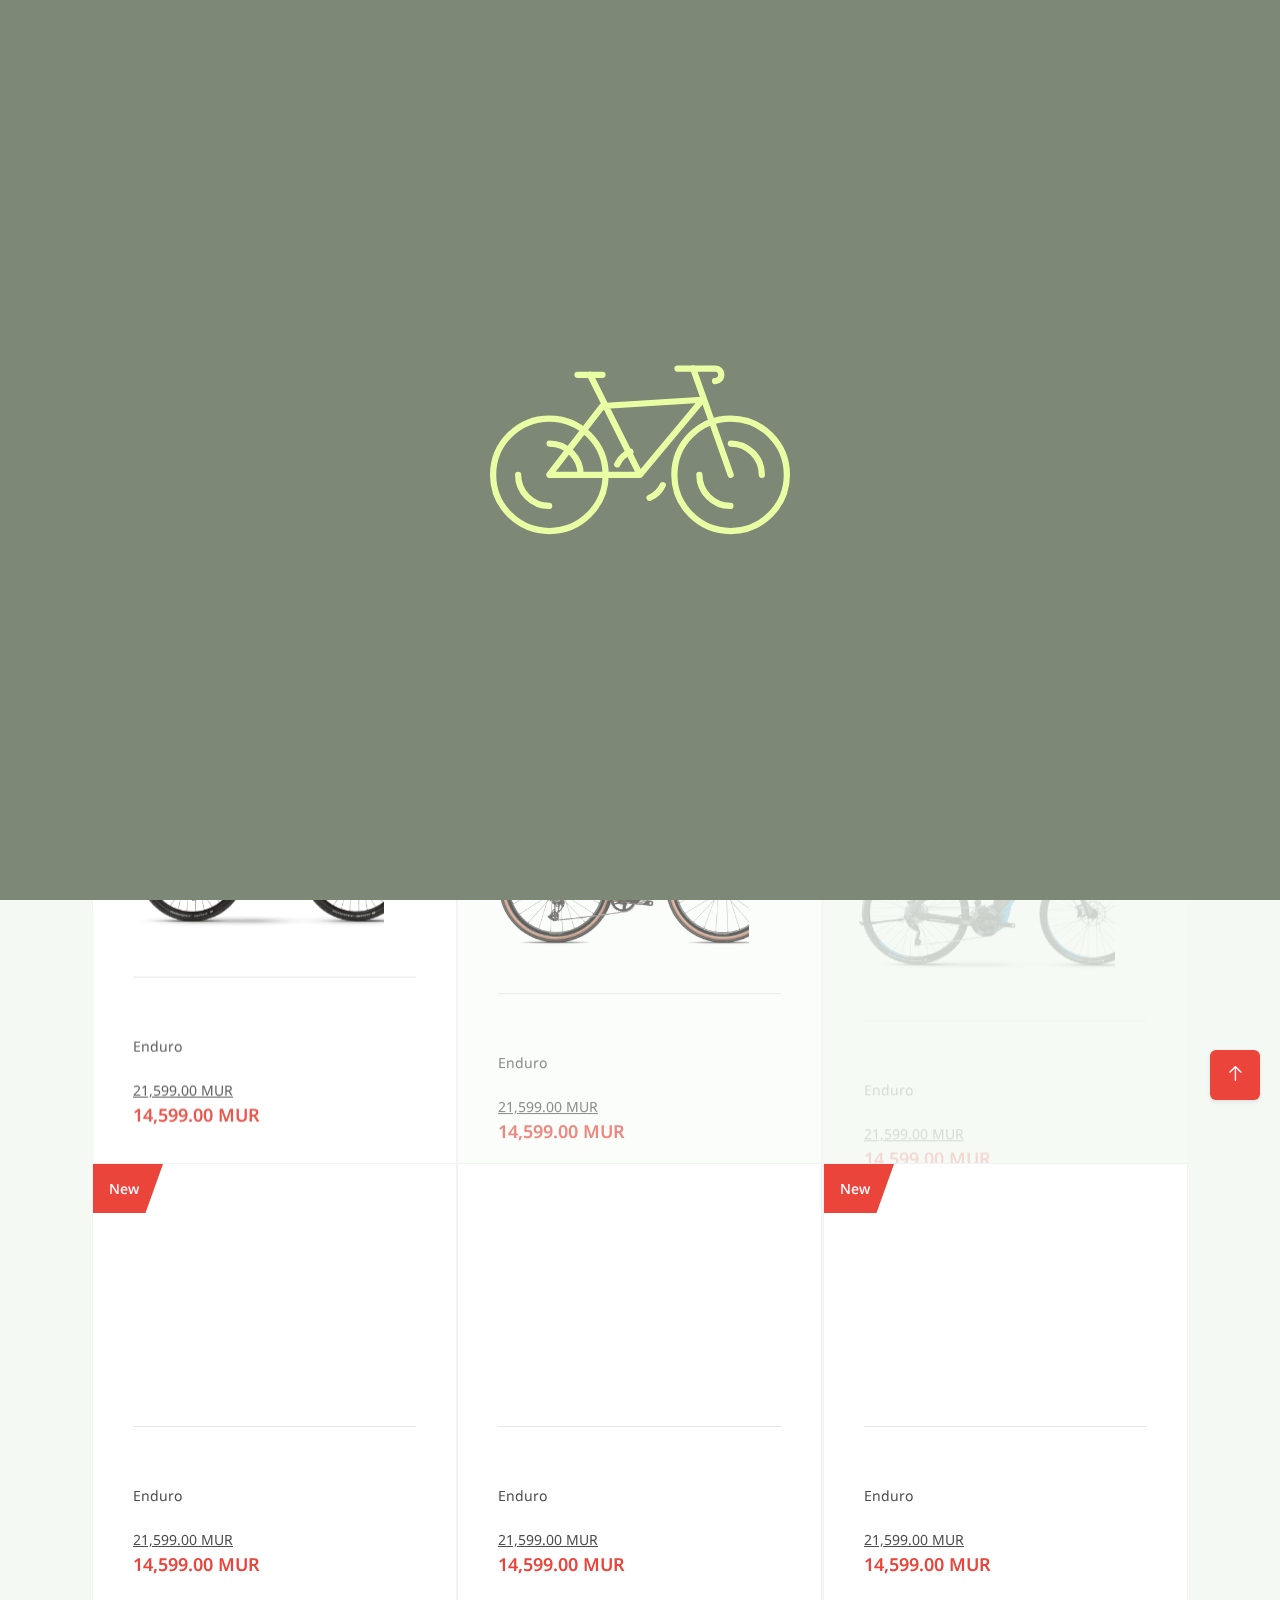
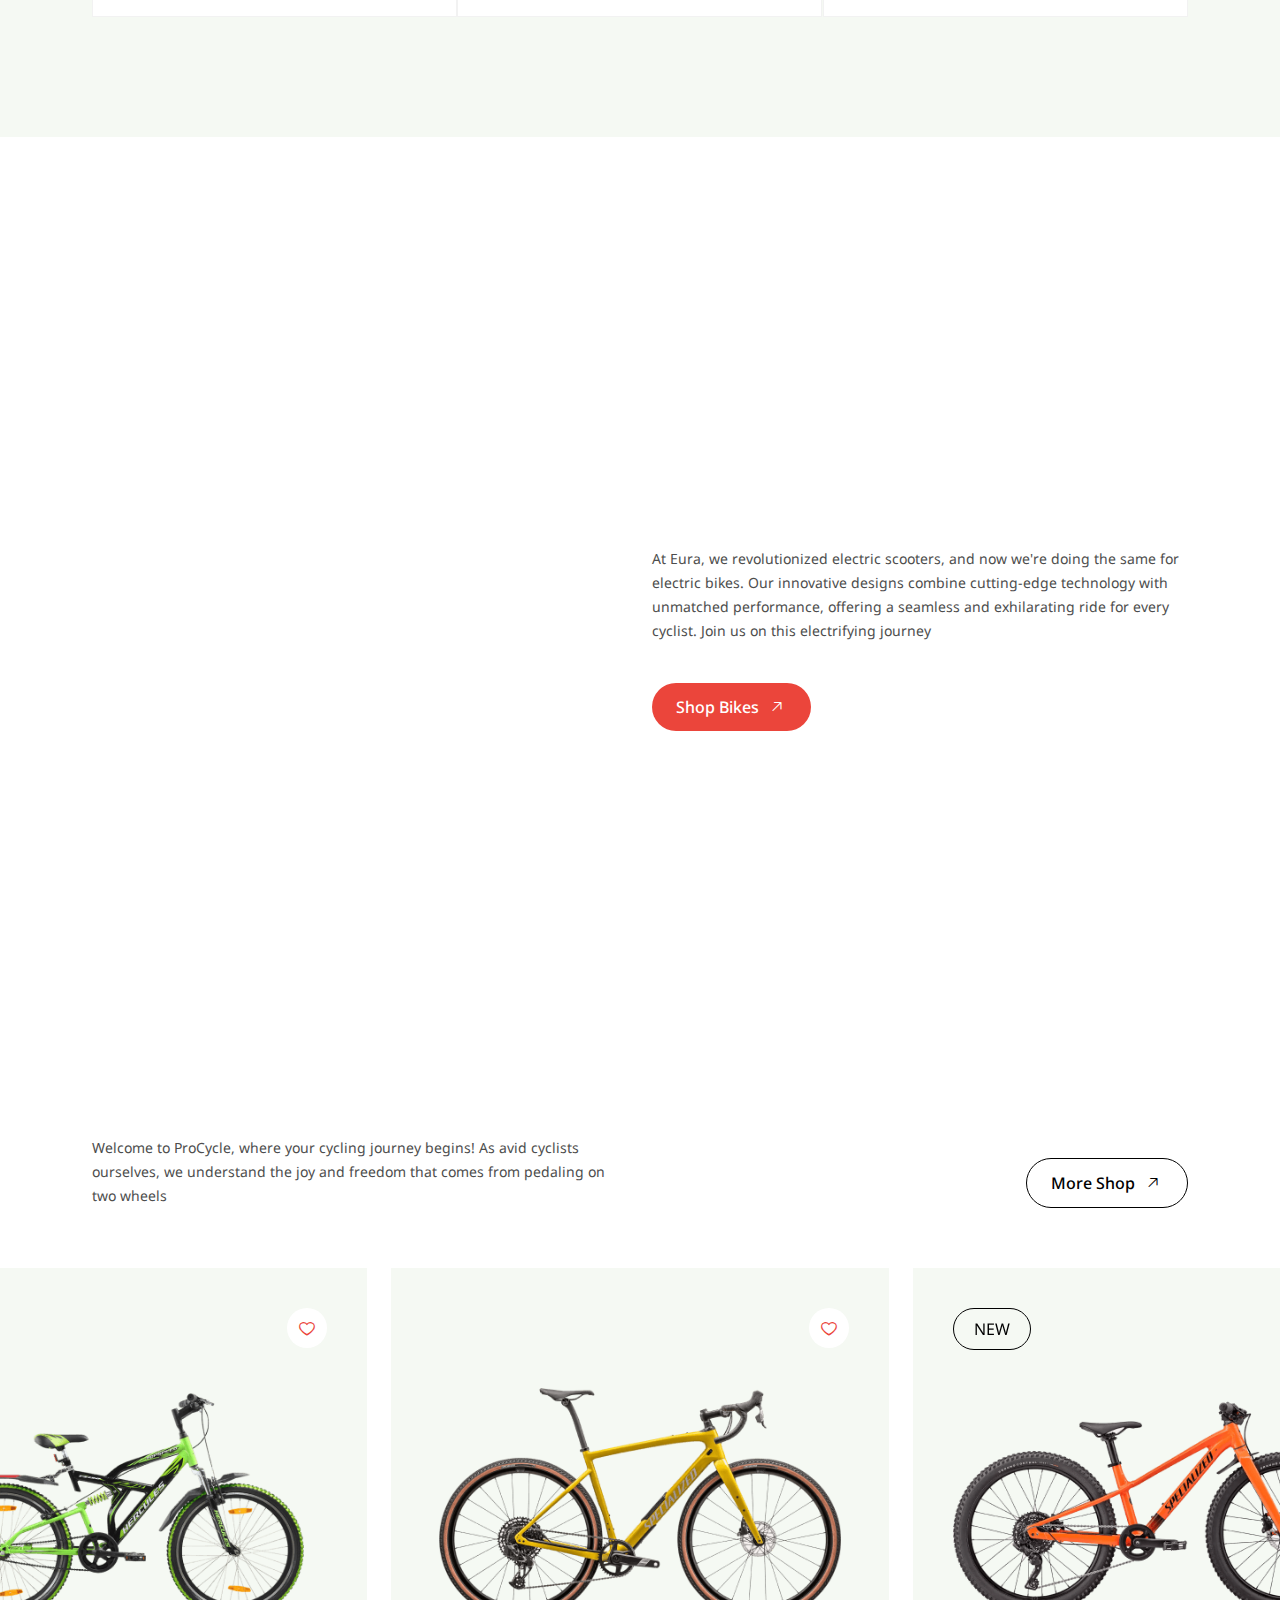
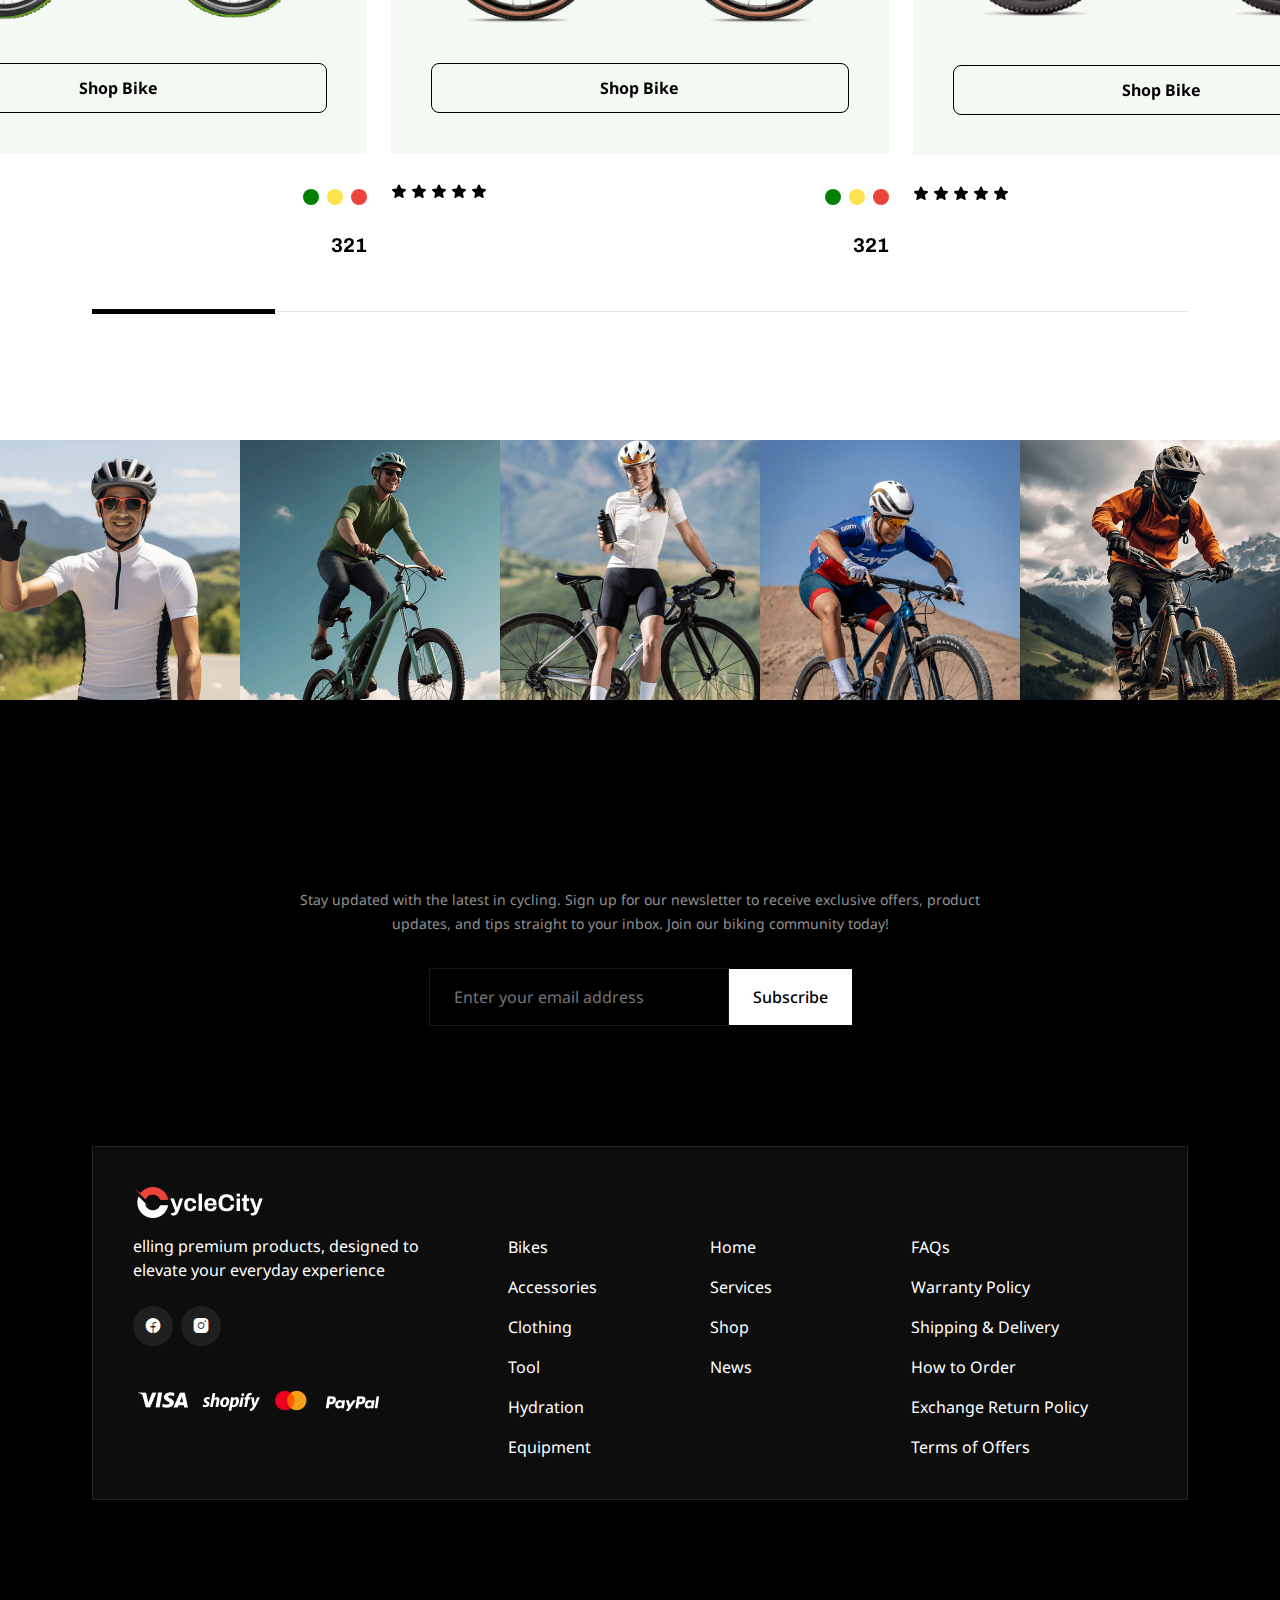
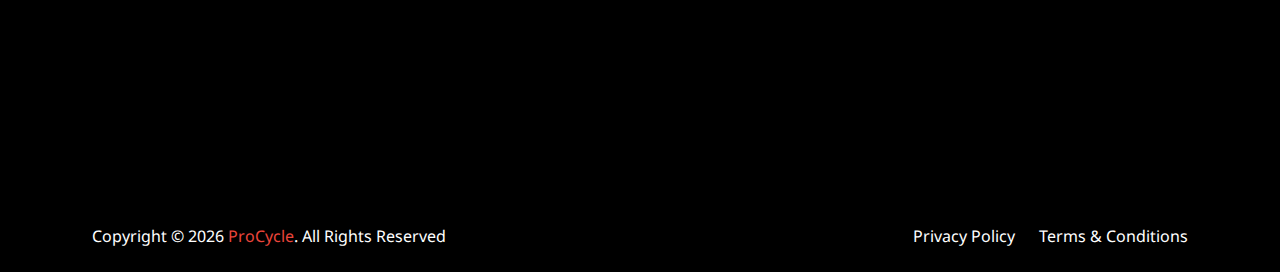
==== commit 0fa81a84: "finished html file" ====
--- a/index.html
+++ b/index.html
@@ -980,10 +980,7 @@
                         </ul>
                         
                       </div>
-                      <span class="text-sm fw-normal text-n50 text-nowrap"
-                        >Brand:
-                        <span class="text-n100 fw-bold">Schwmin</span></span
-                      >
+                     
                     </div>
                     <div
                       class="d-flex align-items-center gap-2 custom-cursor-none"
@@ -1089,10 +1086,7 @@
                         </ul>
                         
                       </div>
-                      <span class="text-sm fw-normal text-n50 text-nowrap"
-                        >Brand:
-                        <span class="text-n100 fw-bold">Schwmin</span></span
-                      >
+                     
                     </div>
                     <div
                       class="d-flex align-items-center gap-2 custom-cursor-none"
@@ -1190,10 +1184,7 @@
                         </ul>
                         
                       </div>
-                      <span class="text-sm fw-normal text-n50 text-nowrap"
-                        >Brand:
-                        <span class="text-n100 fw-bold">Schwmin</span></span
-                      >
+                     
                     </div>
                     <div
                       class="d-flex align-items-center gap-2 custom-cursor-none"
@@ -1291,10 +1282,7 @@
                         </ul>
                         
                       </div>
-                      <span class="text-sm fw-normal text-n50 text-nowrap"
-                        >Brand:
-                        <span class="text-n100 fw-bold">Schwmin</span></span
-                      >
+                     
                     </div>
                     <div
                       class="d-flex align-items-center gap-2 custom-cursor-none"
@@ -1400,10 +1388,7 @@
                         </ul>
                         
                       </div>
-                      <span class="text-sm fw-normal text-n50 text-nowrap"
-                        >Brand:
-                        <span class="text-n100 fw-bold">Schwmin</span></span
-                      >
+                     
                     </div>
                     <div
                       class="d-flex align-items-center gap-2 custom-cursor-none"
@@ -1501,10 +1486,7 @@
                         </ul>
                         
                       </div>
-                      <span class="text-sm fw-normal text-n50 text-nowrap"
-                        >Brand:
-                        <span class="text-n100 fw-bold">Schwmin</span></span
-                      >
+                    
                     </div>
                     <div
                       class="d-flex align-items-center gap-2 custom-cursor-none"
